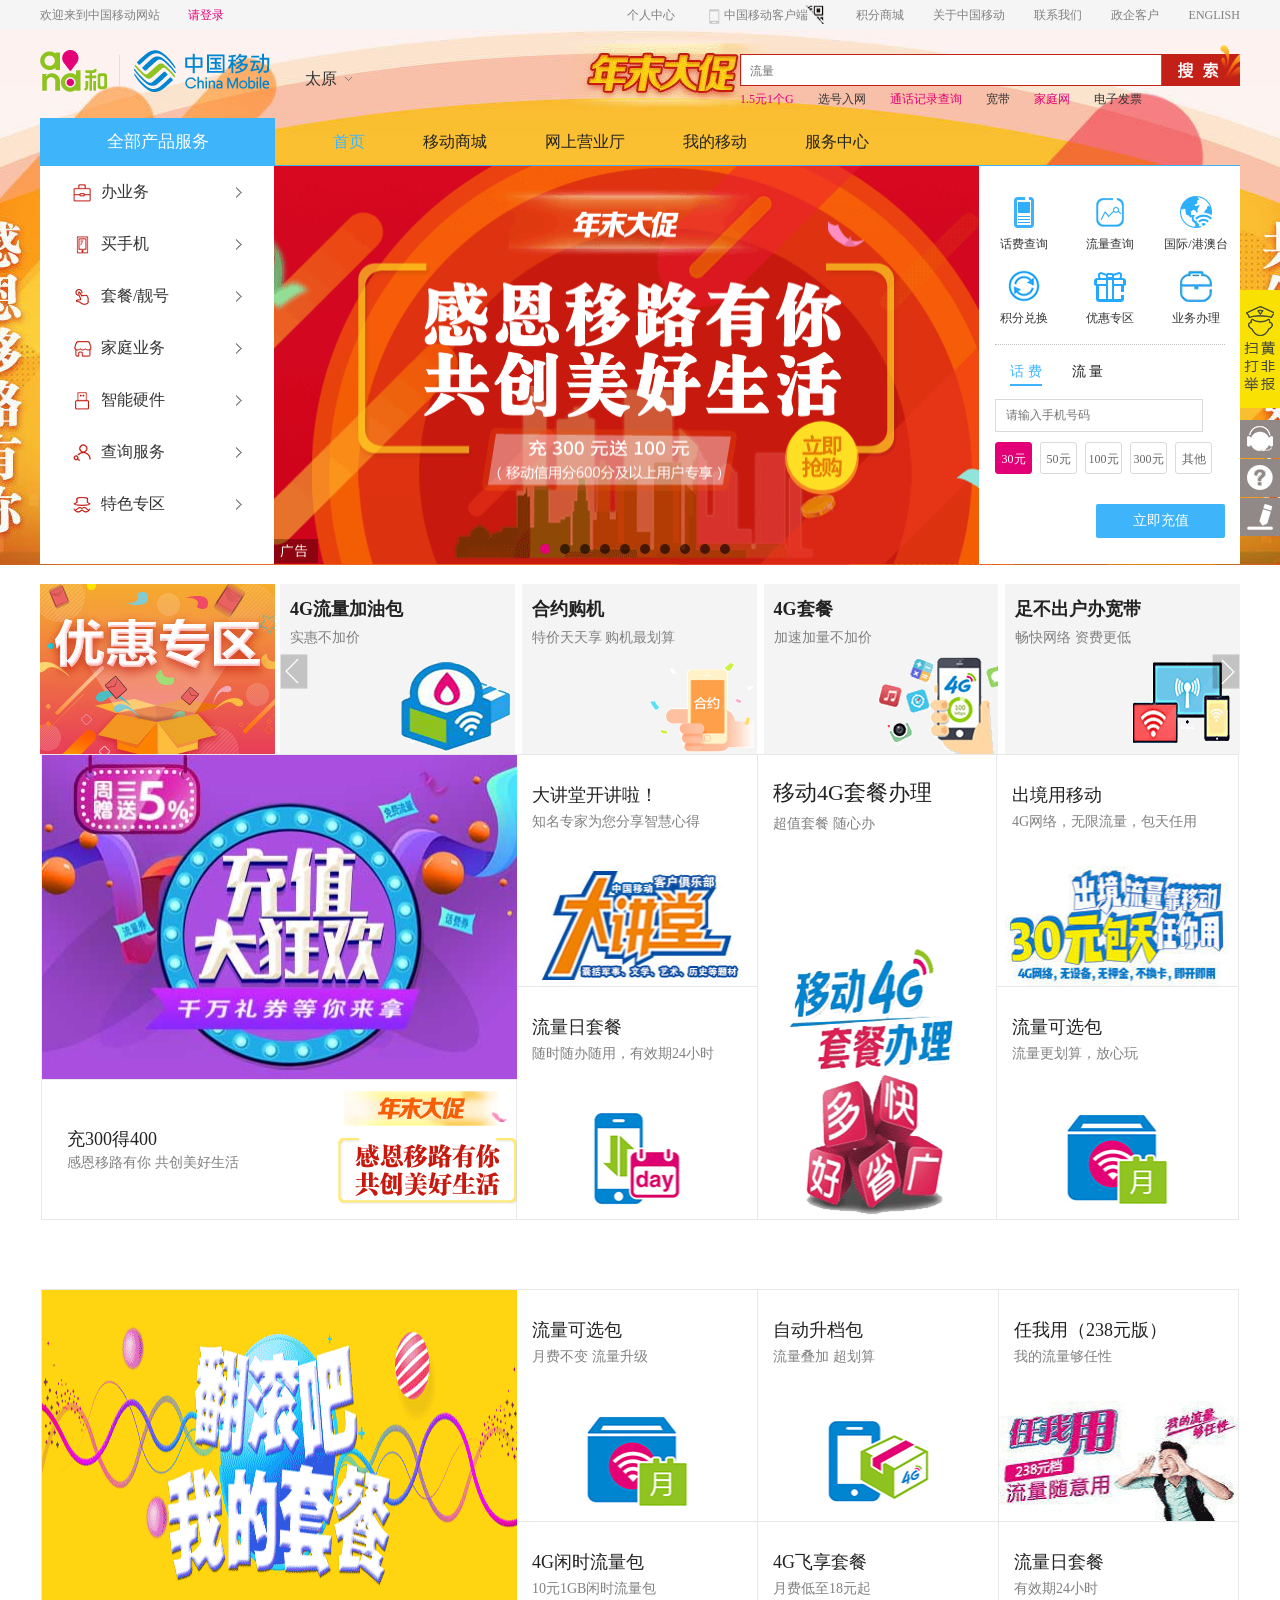
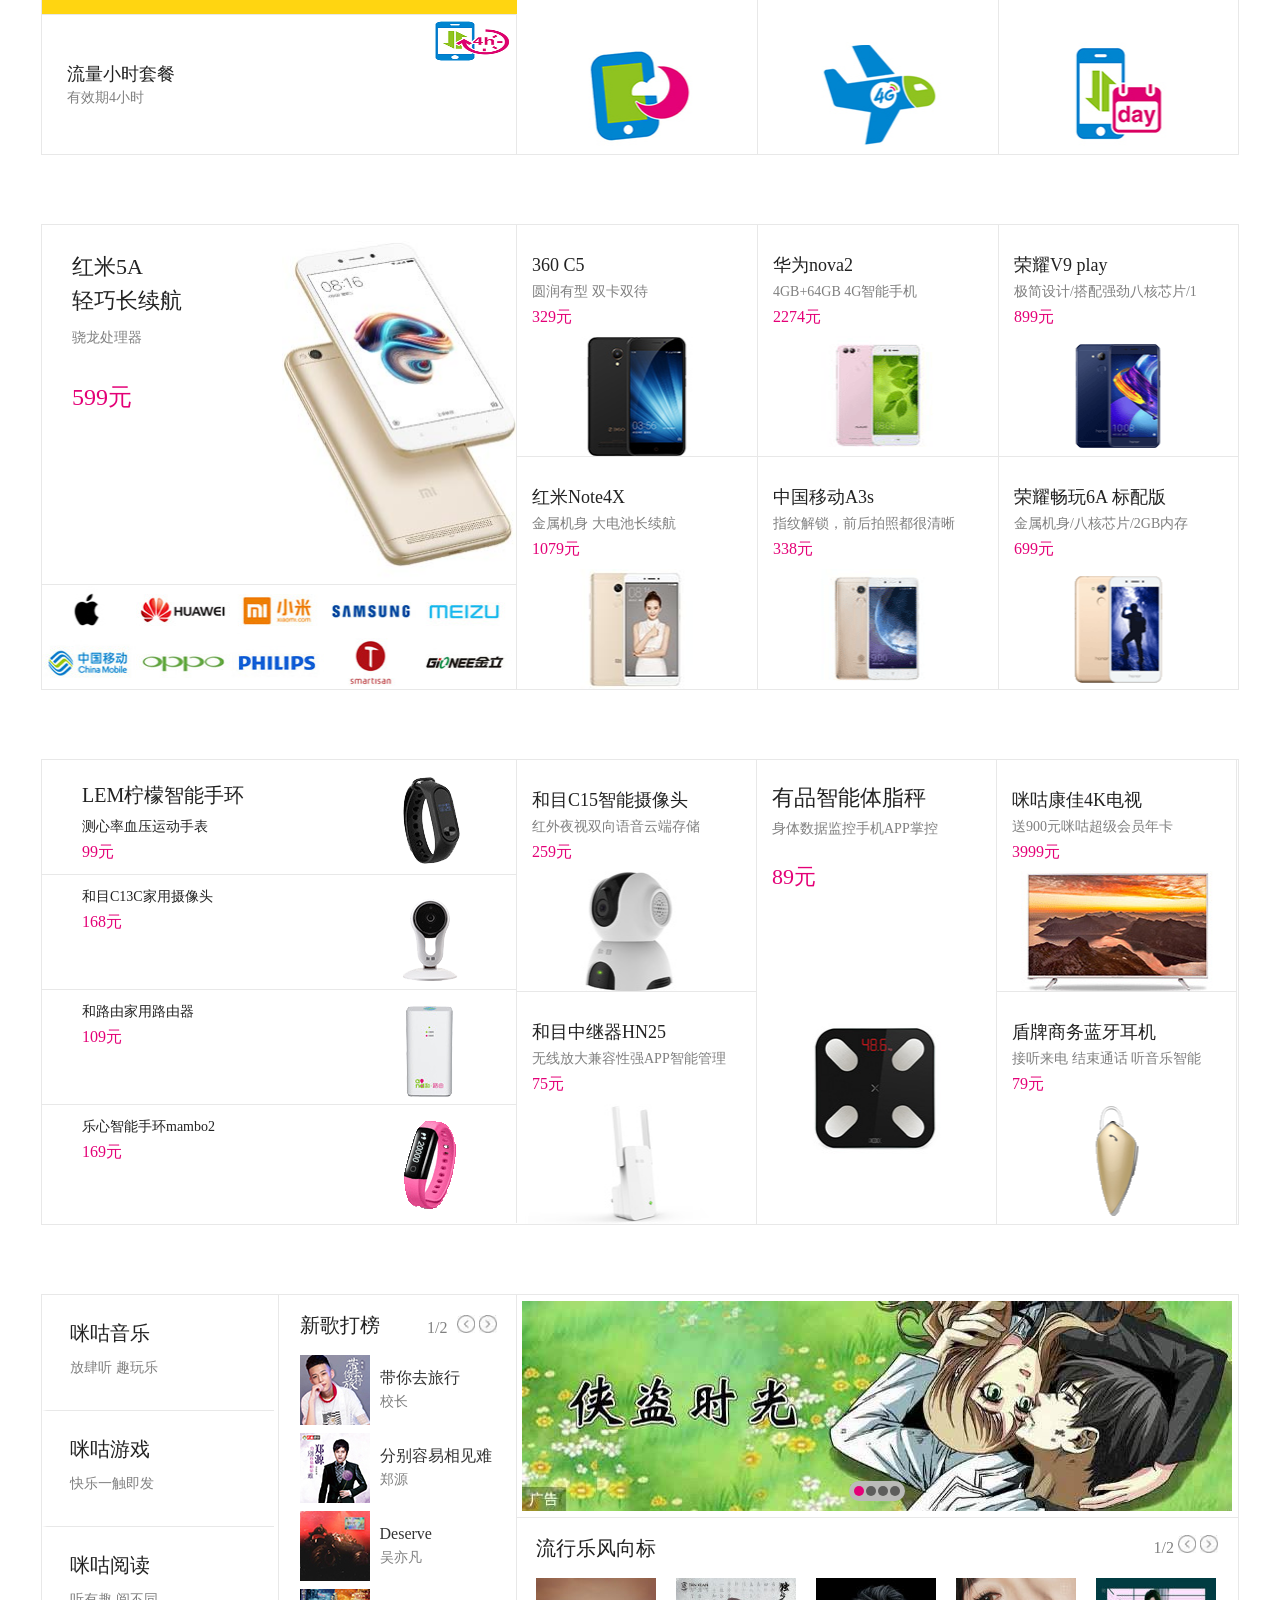
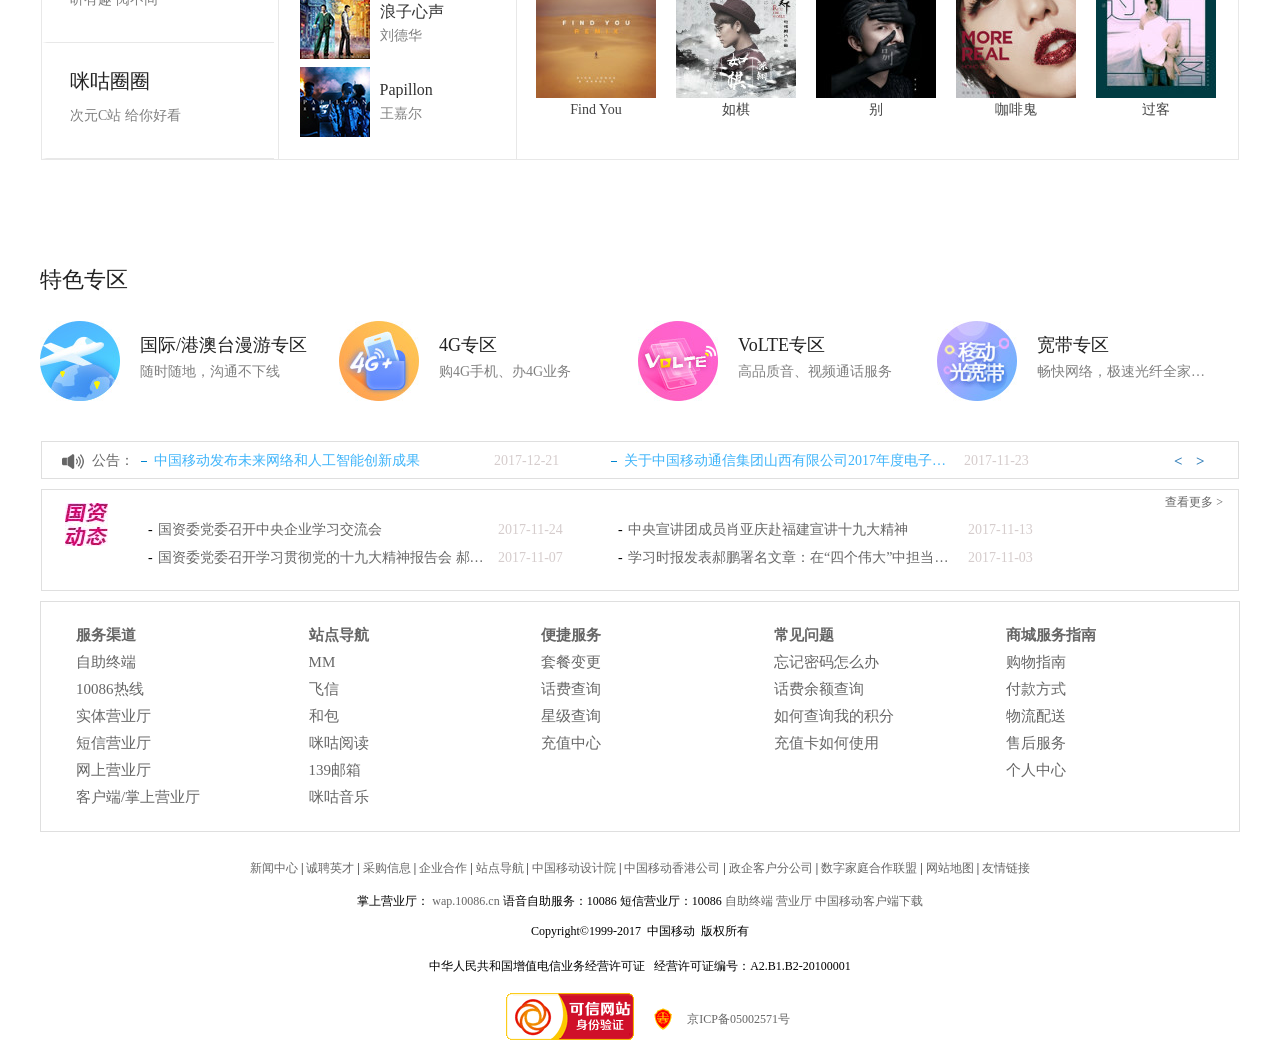
==== chinaMobile/index.html @ 29dbce82 "first commit" ====
<!DOCTYPE html>
<html lang="en">
<head>
    <meta charset="UTF-8">
    <title>中国移动官方网站</title>
    <link rel="stylesheet" href="css/index.css">
    <link rel="stylesheet icon" href="img/logo.ico">
    <script src="js/index.js"></script>
</head>
<body>
    <!--头部开始-->
    <header>
        <div class="header-box">
            <div class="header-box-left">
                <span>欢迎来到中国移动网站</span>
                <div class="login">
                    <a href="">请登录</a>
                </div>
            </div>
            <div class="header-box-right">
                <a href="">个人中心</a>
                <div class="a2">
                    <a href="">中国移动客户端</a>
                </div>
                <a href="">积分商城</a>
                <a href="">关于中国移动</a>
                <a href="">联系我们</a>
                <a href="">政企客户</a>
                <a href="">ENGLISH</a>
            </div>
        </div>
    </header>
    <!--头部结束 -->
    <!--搜索框开始-->
    <nav>
        <div class="nav-box">
            <a href="" class="nav-left-img"></a>
            <div class="nav-left-city">太原</div>
            <div class="nav-right">
                <div class="nav-right-input">
                    <input type="text" placeholder="流量">
                </div>
                <div class="hot">
                    <a href="">1.5元1个G</a>
                    <a href="">选号入网</a>
                    <a href="">通话记录查询</a>
                    <a href="">宽带</a>
                    <a href="">家庭网</a>
                    <a href="">电子发票</a>
                </div>
            </div>
        </div>
    </nav>
    <!--搜索框结束-->
    <!--导航开始-->
    <div class="nav-head">
        <div class="nav-head-box">
            <a href="" class="nav-head-tit">全部产品服务</a>
            <ul class="nav-tit-box">
                <li>
                    <a href="" class="navtop_1">首页</a>
                </li>
                <li>
                    <a href="">移动商城</a>
                </li>
                <li>
                    <a href="">网上营业厅</a>
                </li>
                <li>
                    <a href="">我的移动</a>
                </li>
                <li>
                    <a href="">服务中心</a>
                </li>
            </ul>
        </div>
    </div>
    <!--导航结束-->
    <!--banner开始-->
    <div class="banner-box">
        <div class="banner">
            <div class="lunbo-box">
                <ul>
                    <li class="active"></li>
                    <li></li>
                    <li></li>
                    <li></li>
                    <li></li>
                    <li></li>
                    <li></li>
                    <li></li>
                    <li></li>
                    <li></li>
                </ul>
            </div>
            <div class="banner-left">
                <ul>
                    <li>
                        <a href="" class="one">
                            <img src="img/one.png" alt="">
                            &nbsp;&nbsp;办业务
                        </a>
                    </li>
                    <li>
                        <a href="" class="two">
                            <img src="img/two.png" alt="">
                            &nbsp;&nbsp;买手机
                        </a>
                    </li>
                    <li>
                        <a href="" class="three">
                            <img src="img/three.png" alt="">
                            &nbsp;&nbsp;套餐/靓号
                        </a>
                    </li>
                    <li>
                        <a href="" class="four">
                            <img src="img/four.png" alt="">
                            &nbsp;&nbsp;家庭业务
                        </a>
                    </li>
                    <li>
                        <a href="" class="five">
                            <img src="img/five.png" alt="">
                            &nbsp;&nbsp;智能硬件
                        </a>
                    </li>
                    <li>
                        <a href="" class="six">
                            <img src="img/six.png" alt="">
                            &nbsp;&nbsp;查询服务
                        </a>
                    </li>
                    <li>
                        <a href="" class="seven">
                            <img src="img/seven.png" alt="">
                            &nbsp;&nbsp;特色专区
                        </a>
                    </li>
                </ul>
            </div>
            <div class="banner-center">
                <a href="">
                    <img src="img/b1.png" alt="">
                </a>
            </div>
            <div class="banner-right">
                <div class="icons">
                    <ul>
                        <li>
                            <a href="">
                                <img src="img/icon1.gif" alt="">
                                <p>话费查询</p>
                            </a>
                        </li>
                        <li>
                            <a href="">
                                <img src="img/icon2gif.gif" alt="">
                                <p>流量查询</p>
                            </a>
                        </li>
                        <li>
                            <a href="">
                                <img src="img/icon3.png" alt="">
                                <p>国际/港澳台</p>
                            </a>
                        </li>
                        <li>
                            <a href="">
                                <img src="img/icon4.gif" alt="">
                                <p>积分兑换</p>
                            </a>
                        </li>
                        <li>
                            <a href="">
                                <img src="img/icon5.gif" alt="">
                                <p>优惠专区</p>
                            </a>
                        </li>
                        <li>
                            <a href="">
                                <img src="img/icon6.png" alt="">
                                <p>业务办理</p>
                            </a>
                        </li>
                    </ul>
                </div>
                <div class="chong">
                    <div class="clearfix">
                        <a href="">话 费</a>
                        <a href="">流 量</a>
                    </div>
                    <form action="">
                        <div class="tagsbox">
                            <input type="text" placeholder="请输入手机号码">
                        </div>
                        <div class="insselect">
                            <a href="">30元</a>
                            <a href="">50元</a>
                            <a href="">100元</a>
                            <a href="">300元</a>
                            <a href="">其他</a>
                        </div>
                        <div class="botton">
                            <a href="">立即充值</a>
                        </div>
                    </form>
                </div>
            </div>
        </div>
    </div>
    <!--banner结束-->
    <!--推荐开始-->
    <div class="promotion">
        <div class="promotion-box">
            <div class="promotion-left">
                <a href="">
                    <img src="img/tj1.jpg" alt="">
                </a>
            </div>
            <div class="promotion-right">
                <div class="yhpre"></div>
                <div class="yhnext"></div>
                <div class="yhcon">
                    <div class="indexbox">
                        <a href="">
                            <h3>4G流量加油包</h3>
                            <p>实惠不加价</p>
                            <img src="img/tj1.png" alt="">
                        </a>
                    </div>
                    <div class="indexbox">
                        <a href="">
                            <h3>合约购机</h3>
                            <p>特价天天享 购机最划算</p>
                            <img src="img/tj2.png" alt="">
                        </a>
                    </div>
                    <div class="indexbox">
                    <a href="">
                        <h3>4G套餐</h3>
                        <p>加速加量不加价</p>
                        <img src="img/tj3.png" alt="">
                    </a>
                </div>
                    <div class="indexbox active">
                        <a href="">
                            <h3>足不出户办宽带</h3>
                            <p>畅快网络 资费更低</p>
                            <img src="img/tj4png.png" alt="">
                        </a>
                    </div>
                </div>
            </div>
        </div>
    </div>
    <!--推荐结束-->
    <!--楼层开始-->
    <section>
        <!--1F开始-->
        <div class="section-lou1 floors">
            <!--<h3>-->
                <!--<ul class="list">-->
                    <!--<li>-->
                        <!--<a href="" class="all">全部</a>-->
                    <!--</li>-->
                    <!--<li>-->
                        <!--<a href="">选号</a>-->
                    <!--</li>-->
                    <!--<li>-->
                        <!--<a href="">合约机</a>-->
                    <!--</li>-->
                    <!--<li>-->
                        <!--<a href="">流量卡</a>-->
                    <!--</li>-->
                    <!--<li>-->
                        <!--<a href="">流量</a>-->
                    <!--</li>-->
                <!--</ul>-->
            <!--</h3>-->
            <div class="sect-lou1-img">
                <div class="sect-img-left">
                    <div class="box1">
                        <a href="">
                            <img src="img/s1.jpg" alt="">
                        </a>
                    </div>
                    <div class="box2">
                        <a href="">
                            <h4>充300得400</h4>
                            <p>感恩移路有你 共创美好生活</p>
                            <img src="img/s2.png" alt="">
                        </a>
                    </div>
                </div>
                <div class="sect-img-center">
                    <div class="box3">
                        <a href="">
                            <h4>大讲堂开讲啦！</h4>
                            <p>知名专家为您分享智慧心得</p>
                            <img src="img/s3.jpg" alt="">
                        </a>
                    </div>
                    <div class="box3 box3_end">
                        <a href="">
                            <h4>流量日套餐</h4>
                            <p>随时随办随用，有效期24小时</p>
                            <img src="img/s4.jpg" alt="">
                        </a>
                    </div>
                </div>
                <div class="sect-img-right">
                   <div class="box4">
                       <a href="">
                           <h4>移动4G套餐办理</h4>
                           <p>超值套餐 随心办</p>
                           <img src="img/s5.png" alt="">
                       </a>
                   </div>
                </div>
                <div class="sect-img-center sect-img-center1">
                    <div class="box3">
                        <a href="">
                            <h4>出境用移动</h4>
                            <p>4G网络，无限流量，包天任用</p>
                            <img src="img/s6.jpg" alt="">
                        </a>
                    </div>
                    <div class="box3 box3_end">
                        <a href="">
                            <h4>流量可选包</h4>
                            <p>流量更划算，放心玩</p>
                            <img src="img/s7.jpg" alt="">
                        </a>
                    </div>
                </div>
            </div>
        </div>
        <!--2F开始-->
        <div class="section-lou2 floors">
            <!--<h3>-->
                <!--<ul class="list">-->
                    <!--<li>-->
                        <!--<a href="" class="all">全部</a>-->
                    <!--</li>-->
                    <!--<li>-->
                        <!--<a href="">宽带预约</a>-->
                    <!--</li>-->
                    <!--<li>-->
                        <!--<a href="">任我用</a>-->
                    <!--</li>-->
                    <!--<li>-->
                        <!--<a href="">流量业务</a>-->
                    <!--</li>-->
                    <!--<li>-->
                        <!--<a href="">WLAN套餐</a>-->
                    <!--</li>-->
                    <!--<li>-->
                        <!--<a href="">自助卡激活</a>-->
                    <!--</li>-->
                <!--</ul>-->
            <!--</h3>-->
            <div class="sect-lou1-img">
                <div class="sect-img-left">
                    <div class="box1">
                        <a href="">
                            <img src="img/s9.png" alt="">
                        </a>
                    </div>
                    <div class="box2 box2-2">
                        <a href="">
                            <h4>流量小时套餐</h4>
                            <p>有效期4小时</p>
                            <img src="img/s10.png" alt="">
                        </a>
                    </div>
                </div>
                <div class="sect-img-center">
                    <div class="box3">
                        <a href="">
                            <h4>流量可选包</h4>
                            <p>月费不变 流量升级</p>
                            <img src="img/s11.jpg" alt="">
                        </a>
                    </div>
                    <div class="box3 box3_end">
                        <a href="">
                            <h4>4G闲时流量包</h4>
                            <p>10元1GB闲时流量包</p>
                            <img src="img/s12.jpg" alt="">
                        </a>
                    </div>
                </div>
                <div class="sect-img-center">
                    <div class="box3">
                        <a href="">
                            <h4>自动升档包</h4>
                            <p>流量叠加 超划算</p>
                            <img src="img/s13.jpg" alt="">
                        </a>
                    </div>
                    <div class="box3 box3_end">
                        <a href="">
                            <h4>4G飞享套餐</h4>
                            <p>月费低至18元起</p>
                            <img src="img/s14.jpg" alt="">
                        </a>
                    </div>
                </div>
                <div class="sect-img-center sect-img-center2">
                    <div class="box3">
                        <a href="">
                            <h4>任我用（238元版）</h4>
                            <p>我的流量够任性</p>
                            <img src="img/s14.png" alt="">
                        </a>
                    </div>
                    <div class="box3 box3_end">
                        <a href="">
                            <h4>流量日套餐</h4>
                            <p>有效期24小时</p>
                            <img src="img/s16.jpg" alt="">
                        </a>
                    </div>
                </div>
            </div>
        </div>
        <!--3F开始-->
        <div class="section-lou3 floors">
            <!--<h3>-->
                <!--<ul class="list">-->
                    <!--<li>-->
                        <!--<a href="" class="all">全部</a>-->
                    <!--</li>-->
                    <!--<li>-->
                        <!--<a href="">千元机</a>-->
                    <!--</li>-->
                    <!--<li>-->
                        <!--<a href="">合约机</a>-->
                    <!--</li>-->
                    <!--<li>-->
                        <!--<a href="">本省商城</a>-->
                    <!--</li>-->
                    <!--<li>-->
                        <!--<a href="">买手机</a>-->
                    <!--</li>-->
                <!--</ul>-->
            <!--</h3>-->
            <div class="sect-lou1-img">
                <div class="sect-img-left">
                    <div class="box1-1">
                        <a href="">
                            <h4>红米5A
                                <br>
                                轻巧长续航
                            </h4>
                            <p>骁龙处理器</p>
                            <span>599元</span>
                            <img src="img/s18.jpg" alt="">
                        </a>
                    </div>
                    <div class="box2-2">
                        <a href="">
                            <img src="img/s24.jpg" alt="">
                        </a>
                        <a href="">
                            <img src="img/s25.jpg" alt="">
                        </a>
                        <a href="">
                            <img src="img/s26.jpg" alt="">
                        </a>
                        <a href="">
                            <img src="img/s27.jpg" alt="">
                        </a>
                        <a href="">
                            <img src="img/s28.jpg" alt="">
                        </a>
                        <a href="">
                            <img src="img/s29.jpg" alt="">
                        </a>
                        <a href="">
                            <img src="img/s33.jpg" alt="">
                        </a>
                        <a href="">
                            <img src="img/s30jpg.jpg" alt="">
                        </a>
                        <a href="">
                            <img src="img/s31.jpg" alt="">
                        </a>
                        <a href="">
                            <img src="img/s32.jpg" alt="">
                        </a>
                    </div>
                </div>
                <div class="sect-img-center">
                    <div class="box3">
                        <a href="">
                            <h4>360 C5</h4>
                            <p>圆润有型 双卡双待</p>
                            <span>329元</span>
                            <img src="img/s17jpg.jpg" alt="">
                        </a>
                    </div>
                    <div class="box3 box3_end">
                        <a href="">
                            <h4>红米Note4X</h4>
                            <p>金属机身 大电池长续航</p>
                            <span>1079元</span>
                            <img src="img/s19.jpg" alt="">
                        </a>
                    </div>
                </div>
                <div class="sect-img-center">
                    <div class="box3">
                        <a href="">
                            <h4>华为nova2</h4>
                            <p>4GB+64GB 4G智能手机</p>
                            <span>2274元</span>
                            <img src="img/s20.png" alt="">
                        </a>
                    </div>
                    <div class="box3 box3_end">
                        <a href="">
                            <h4>中国移动A3s</h4>
                            <p>指纹解锁，前后拍照都很清晰</p>
                            <span>338元</span>
                            <img src="img/s21.png" alt="">
                        </a>
                    </div>
                </div>
                <div class="sect-img-center sect-img-center2">
                    <div class="box3">
                        <a href="">
                            <h4>荣耀V9 play</h4>
                            <p>极简设计/搭配强劲八核芯片/1</p>
                            <span>899元</span>
                            <img src="img/s22.png" alt="">
                        </a>
                    </div>
                    <div class="box3 box3_end">
                        <a href="">
                            <h4>荣耀畅玩6A 标配版</h4>
                            <p>金属机身/八核芯片/2GB内存</p>
                            <span>699元</span>
                            <img src="img/s23.png" alt="">
                        </a>
                    </div>
                </div>
            </div>
        </div>
        <!--4F开始-->
        <div class="section-lou4 floors">
            <!--<h3>-->
                <!--<ul class="list">-->
                    <!--<li>-->
                        <!--<a href="" class="all">全部</a>-->
                    <!--</li>-->
                    <!--<li>-->
                        <!--<a href="">智联品质生活</a>-->
                    <!--</li>-->
                <!--</ul>-->
            <!--</h3>-->
            <div class="sect-lou4-box">
                <div class="sect-lou4-left">
                    <div class="box5">
                        <a href="">
                            <h4>LEM柠檬智能手环</h4>
                            <p>测心率血压运动手表</p>
                            <span>99元</span>
                            <img src="img/s34png.png" alt="">
                        </a>
                    </div>
                    <div class="box5">
                        <a href="">
                            <p>和目C13C家用摄像头</p>
                            <span>168元</span>
                            <img src="img/s35.png" alt="">
                        </a>
                    </div>
                    <div class="box5">
                        <a href="">
                            <p>和路由家用路由器</p>
                            <span>109元</span>
                            <img src="img/s36.png" alt="">
                        </a>
                    </div>
                    <div class="box5 box5-end">
                        <a href="">
                            <p>乐心智能手环mambo2</p>
                            <span>169元</span>
                            <img src="img/s37.png" alt="">
                        </a>
                    </div>
                </div>
                <div class="sect-lou4-center">
                    <div class="box3">
                        <a href="">
                            <h4>和目C15智能摄像头</h4>
                            <p>红外夜视双向语音云端存储</p>
                            <span>259元</span>
                            <img src="img/s38.jpg" alt="">
                        </a>
                    </div>
                    <div class="box3 box3-end">
                        <a href="">
                            <h4>和目中继器HN25</h4>
                            <p>无线放大兼容性强APP智能管理</p>
                            <span>75元</span>
                            <img src="img/s39.jpg" alt="">
                        </a>
                    </div>
                </div>
                <div class="sect-lou4-right">
                    <div class="box4">
                        <a href="">
                            <h4>有品智能体脂秤</h4>
                            <p>身体数据监控手机APP掌控</p>
                            <span>89元</span>
                            <img src="img/s40.jpg" alt="">
                        </a>
                    </div>
                </div>
                <div class="sect-lou4-center">
                    <div class="box3">
                        <a href="">
                            <h4>咪咕康佳4K电视</h4>
                            <p>送900元咪咕超级会员年卡</p>
                            <span>3999元</span>
                            <img src="img/s41jpg.jpg" alt="">
                        </a>
                    </div>
                    <div class="box3 box3-end">
                        <a href="">
                            <h4>盾牌商务蓝牙耳机</h4>
                            <p>接听来电 结束通话 听音乐智能</p>
                            <span>79元</span>
                            <img src="img/s42.png" alt="">
                        </a>
                    </div>
                </div>
            </div>
        </div>
        <!--5F开始-->
        <div class="section-lou5 floors">
            <!--<h3>-->
                <!--<ul class="list">-->
                    <!--<li>-->
                        <!--<a href="" class="all">全部</a>-->
                    <!--</li>-->
                    <!--<li>-->
                        <!--<a href="">王者荣耀</a>-->
                    <!--</li>-->
                    <!--<li>-->
                        <!--<a href=""> 拉贝日记</a>-->
                    <!--</li>-->
                    <!--<li>-->
                        <!--<a href="">一生所爱</a>-->
                    <!--</li>-->
                <!--</ul>-->
            <!--</h3>-->
            <div class="sect-lou4-box">
                <ul class="tabnav">
                    <li>
                        <a href="">
                            <h4>咪咕音乐</h4>
                        </a>
                        <a href="">
                            <p>放肆听 趣玩乐</p>
                        </a>
                    </li>
                    <li>
                        <a href="">
                            <h4>咪咕游戏</h4>
                        </a>
                        <a href="">
                            <p>快乐一触即发</p>
                        </a>
                    </li>
                    <li>
                        <a href="">
                            <h4>咪咕阅读</h4>
                        </a>
                        <a href="">
                            <p>听有趣 阅不同</p>
                        </a>
                    </li>
                    <li>
                        <a href="">
                            <h4>咪咕圈圈</h4>
                        </a>
                        <a href="">
                            <p>次元C站 给你好看	</p>
                        </a>
                    </li>
                </ul>
                <div class="tabbox">
                    <div class="tabbox_inner">
                        <h4 class="clearfix">
                            <span class="lf">新歌打榜</span>
                            <span class="rg">
                                <em>1/2</em>
                                <img src="img/lf.jpg" alt="">
                                <img src="img/rgjpg.jpg" alt="">
                            </span>
                        </h4>
                        <div class="inner_fy">
                            <dl>
                                <dt>
                                    <a href="">
                                        <img src="img/s43.jpg" alt="">
                                    </a>
                                </dt>
                                <dd>
                                    <a href="">
                                        <h5>带你去旅行</h5>
                                        <p>校长</p>
                                    </a>
                                </dd>
                            </dl>
                            <dl>
                                <dt>
                                    <a href="">
                                        <img src="img/s44.jpg" alt="">
                                    </a>
                                </dt>
                                <dd>
                                    <a href="">
                                        <h5>分别容易相见难</h5>
                                        <p>郑源</p>
                                    </a>
                                </dd>
                            </dl>
                            <dl>
                                <dt>
                                    <a href="">
                                        <img src="img/s45.jpg" alt="">
                                    </a>
                                </dt>
                                <dd>
                                    <a href="">
                                        <h5>Deserve</h5>
                                        <p>吴亦凡</p>
                                    </a>
                                </dd>
                            </dl>
                            <dl>
                                <dt>
                                    <a href="">
                                        <img src="img/s46.jpg" alt="">
                                    </a>
                                </dt>
                                <dd>
                                    <a href="">
                                        <h5>浪子心声</h5>
                                        <p>刘德华</p>
                                    </a>
                                </dd>
                            </dl>
                            <dl>
                                <dt>
                                    <a href="">
                                        <img src="img/s47.jpg" alt="">
                                    </a>
                                </dt>
                                <dd>
                                    <a href="">
                                        <h5>Papillon</h5>
                                        <p>王嘉尔 </p>
                                    </a>
                                </dd>
                            </dl>
                        </div>
                    </div>
                </div>
                <div class="tabbox_rg">
                    <div class="smallslide">
                        <div class="slideBox">
                            <div class="hd">
                                <ul>
                                    <li class="hd-one"></li>
                                    <li></li>
                                    <li></li>
                                    <li></li>
                                </ul>
                            </div>
                            <div class="bd">
                                <ul>
                                    <li>
                                        <a href="">
                                            <img src="img/s48.jpg" alt="">
                                        </a>
                                    </li>
                                    <li></li>
                                    <li></li>
                                    <li></li>
                                </ul>
                            </div>
                        </div>
                    </div>
                    <div class="recomandbox">
                        <h4 class="clearfix">
                            <span class="lf">流行乐风向标</span>
                            <span class="rg">
                                <em>1/2</em>
                                <img src="img/lf.jpg" alt="">
                                <img src="img/rgjpg.jpg" alt="">
                            </span>
                        </h4>
                        <div class="inner_fy2">
                            <div class="box">
                                <a href="">
                                    <img src="img/s49.jpg" alt="">
                                    <p>
                                        <a href="">Find You</a>
                                    </p>
                                </a>
                            </div>
                            <div class="box">
                                <a href="">
                                    <img src="img/s50.jpg" alt="">
                                    <p>
                                        <a href="">如棋</a>
                                    </p>
                                </a>
                            </div>
                            <div class="box">
                                <a href="">
                                    <img src="img/s51.jpg" alt="">
                                    <p>
                                        <a href="">别</a>
                                    </p>
                                </a>
                            </div>
                            <div class="box">
                                <a href="">
                                    <img src="img/s52.jpg" alt="">
                                    <p>
                                        <a href="">咖啡鬼</a>
                                    </p>
                                </a>
                            </div>
                            <div class="box">
                                <a href="">
                                    <img src="img/s53.jpg" alt="">
                                    <p>
                                        <a href="">过客</a>
                                    </p>
                                </a>
                            </div>
                        </div>
                    </div>
                </div>

            </div>
        </div>
    </section>
    <!--楼层结束-->
    <!--特色专区开始-->
    <div class="ts-box">
        <h2>特色专区</h2>
        <dl class="feature_dl">
            <dt>
                <a href="">
                    <img src="img/t1.jpg" alt="">
                </a>
            </dt>
            <dd>
                <a href="">
                    <h4>国际/港澳台漫游专区</h4>
                    <p>随时随地，沟通不下线</p>
                </a>
            </dd>
        </dl>
        <dl class="feature_dl">
            <dt>
                <a href="">
                    <img src="img/t2.jpg" alt="">
                </a>
            </dt>
            <dd>
                <a href="">
                    <h4>4G专区</h4>
                    <p>购4G手机、办4G业务</p>
                </a>
            </dd>
        </dl>
        <dl class="feature_dl">
            <dt>
                <a href="">
                    <img src="img/t3.jpg" alt="">
                </a>
            </dt>
            <dd>
                <a href="">
                    <h4>VoLTE专区</h4>
                    <p>高品质音、视频通话服务</p>
                </a>
            </dd>
        </dl>
        <dl class="feature_dl">
            <dt>
                <a href="">
                    <img src="img/t4.jpg" alt="">
                </a>
            </dt>
            <dd>
                <a href="">
                    <h4>宽带专区</h4>
                    <p>畅快网络，极速光纤全家共享</p>
                </a>
            </dd>
        </dl>
    </div>
    <!--特色专区结束-->
    <!--公告开始-->
    <div class="indexgg">
        <a href="">
            <span>公告：</span>
        </a>
        <ul class="row">
            <li>
                <a href="">中国移动发布未来网络和人工智能创新成果</a>
                <em>2017-12-21</em>
            </li>
            <li>
                <a href="">关于中国移动通信集团山西有限公司2017年度电子渠道分销合伙引入的结果公示</a>
                <em>2017-11-23</em>
            </li>
        </ul>
        <div class="qhbtn">
            <a href="" class="left"> < </a>
            <a href="" class="right"> > </a>
        </div>
    </div>
    <!--公告结束-->
    <!--国资动态开始-->
    <div class="indexgg2">
        <h3 class="clearfix1">
            <a href="" class="more">查看更多 ></a>
        </h3>
        <span class="gz">
            <img src="img/gzdt.jpg" alt="">
        </span>
        <ul class="row">
            <li>
                <em>-</em>
                <a href="">国资委党委召开中央企业学习交流会</a>
                <span>2017-11-24</span>
            </li>
            <li>
                <em>-</em>
                <a href="">中央宣讲团成员肖亚庆赴福建宣讲十九大精神</a>
                <span>2017-11-13</span>
            </li>
            <li>
                <em>-</em>
                <a href="">国资委党委召开学习贯彻党的十九大精神报告会  郝鹏主持并讲话 肖亚庆作宣讲报告</a>
                <span>2017-11-07</span>
            </li>
            <li>
                <em>-</em>
                <a href="">学习时报发表郝鹏署名文章：在“四个伟大”中担当中央企业的责任和使命</a>
                <span>2017-11-03</span>
            </li>
        </ul>
    </div>
    <!--国资动态结束-->
    <!--底部连接区开始-->
    <div class="bottom">
        <div class="bottom_list">
            <h2>
                <span>服务渠道</span>
            </h2>
            <div class="listbox">
                <a href="">自助终端</a>
                <a href="">10086热线</a>
                <a href="">实体营业厅</a>
                <a href="">短信营业厅</a>
                <a href="">网上营业厅</a>
                <a href="">客户端/掌上营业厅</a>
            </div>
        </div>
        <div class="bottom_list">
            <h2>
                <span>站点导航</span>
            </h2>
            <div class="listbox">
                <a href="">MM</a>
                <a href="">飞信</a>
                <a href="">和包</a>
                <a href="">咪咕阅读</a>
                <a href="">139邮箱</a>
                <a href="">咪咕音乐</a>
            </div>
        </div>
        <div class="bottom_list">
            <h2>
                <span>便捷服务</span>
            </h2>
            <div class="listbox">
                <a href="">套餐变更</a>
                <a href="">话费查询</a>
                <a href="">星级查询</a>
                <a href="">充值中心</a>
            </div>
        </div>
        <div class="bottom_list">
            <h2>
                <span>常见问题</span>
            </h2>
            <div class="listbox">
                <a href="">忘记密码怎么办</a>
                <a href="">话费余额查询</a>
                <a href="">如何查询我的积分</a>
                <a href="">充值卡如何使用</a>
            </div>
        </div>
        <div class="bottom_list">
            <h2>
                <span>商城服务指南</span>
            </h2>
            <div class="listbox">
                <a href="">购物指南</a>
                <a href="">付款方式</a>
                <a href="">物流配送</a>
                <a href="">售后服务</a>
                <a href="">个人中心</a>
            </div>
        </div>
    </div>
    <!--底部链接区结束-->
    <!--页脚开始-->
    <footer>
        <div class="footcon">
            <div class="hidden-xs">
                <a href="">新闻中心</a>
                <span>|</span>
                <a href="">诚聘英才</a>
                <span>|</span>
                <a href="">采购信息</a>
                <span>|</span>
                <a href="">企业合作</a>
                <span>|</span>
                <a href="">站点导航</a>
                <span>|</span>
                <a href="">中国移动设计院</a>
                <span>|</span>
                <a href="">中国移动香港公司</a>
                <span>|</span>
                <a href="">政企客户分公司</a>
                <span>|</span>
                <a href="">数字家庭合作联盟</a>
                <span>|</span>
                <a href="">网站地图</a>
                <span>|</span>
                <a href="">友情链接</a>
            </div>
            <div class="hidden-xs">
                <span>掌上营业厅：</span>
                <a href="">wap.10086.cn</a>
                <span> 语音自助服务：10086  短信营业厅：10086 </span>
                <a href="">自助终端</a>
                <a href="">营业厅</a>
                <a href="">中国移动客户端下载</a>
            </div>
            <div class="xuke">Copyright©1999-2017&nbsp;&nbsp;中国移动&nbsp;&nbsp;版权所有</div>
            <div class="row hidden-xs">
                <div class="text1">中华人民共和国增值电信业务经营许可证&nbsp;&nbsp;  经营许可证编号：A2.B1.B2-20100001</div>
            </div>
            <div class="row hidden-xs">
                <div class="kx-box">
                    <div class="KXWZ"></div>
                     <div class="logo-box">
                         <p class="gov"></p>
                         <a href="">京ICP备05002571号</a>
                     </div>
                </div>
            </div>
        </div>
    </footer>
    <!--页脚结束-->
    <!--左侧导航开始-->
    <div class="menu">
        <ul>
            <li>
                <em>1F</em>
                <span class="active">享优惠</span>
            </li>
            <li>
               <em>2F</em>
                <span>业务推荐</span>
            </li>
            <li>
                <em>3F</em>
                <span>手机专区</span>
            </li>
            <li>
                <em>4F</em>
                <span>智能硬件</span>
            </li>
            <li>
                <em>5F</em>
                <span>咪咕娱乐</span>
            </li>

        </ul>
        <div class="back">
                <span>返回顶部</span>
        </div>
    </div>
    <!--左侧导航结束-->
    <!--右侧固定栏开始-->
    <div class="lf_fix1">
        <a href="">
            <img src="img/sh.jpg" alt="">
        </a>
    </div>
    <div class="lf_fix2">
        <li>
            <a href="" class="logo lg1"></a>
        </li>
        <li>
            <a href="" class="logo lg2"></a>
        </li>
        <li>
            <a href="" class="logo lg3"></a>
        </li>
    </div>
    <!--右侧固定栏结束-->
</body>
</html>
---- chinaMobile/css/index.css ----
@import "base.css";
/*头部开始*/
body{
    width: 100%;
    height: auto;
    background: url("../img/bj.jpg") no-repeat  center -50px;
}
header{
    width: 100%;
    height: 30px;
    background: #f5f5f5;
}
.header-box{
    width: 1200px;
    height: 100%;
    margin: 0 auto;
    display: flex;
    justify-content: space-between;
}
.header-box-left{
    width: 202px;
    height: 100%;
    display: flex;
    justify-content: space-between;
}
.header-box-left span{
    font-size: 12px;
    color: #808080;
    line-height: 30px;
}
.login{
    width: 72px;
    height: 100%;
}
.login a{
    display: block;
    font-size: 12px;
    color: #e40077;
    line-height: 30px;
    text-align: center;
}
.header-box-right{
    width: 613px;
    height: 100%;
    display: flex;
    justify-content: space-between;
}
.header-box-right a{
    display: inline-block;
    font-size: 12px;
    color: #808080;
    line-height: 30px;
}
.header-box-right a:hover{
    color: #57BAFA;
}
.a2{
    width: 122px;
    height: 30px;
}
.a2:hover{
    background: #fff;
}
.a2 a{
    width: 122px;
    height: 20px;
    background: url("../img/phone.png") no-repeat center;
    background-size: 122px 20px;
    font-size: 12px;
    padding-left: 20px;
    line-height: 20px;
    margin-top: 5px;
}
/*头部结束*/
/*搜索框开始*/
nav{
    z-index: 1;
    width: 100%;
    height: 88px;
}
.nav-box{
    width: 1200px;
    height: 100%;
    margin: 0 auto;
    overflow: hidden;
}
.nav-left-img{
    display: block;
    float: left;
    width: 230px;
    height: 42px;
    margin: 20px 0 0 0;
    background: url("../img/nav1.png") no-repeat center;
    background-size: 230px 42px;
}
.nav-left-city{
    width: 47px;
    height: 18px;
    float: left;
    margin: 40px 0 0 35px;
    background: url("../img/nav2.png") no-repeat right center;
    padding: 0 15px 0 0;
    font: 16px/18px "microsoft yahei";
    color: #333333;
    cursor: pointer;
}
.nav-right{
    width: 500px;
    height: 68px;
    margin-top: 12px;
    float: right;
}
.nav-right-input{
    width: 100%;
    height: 46px;
    background: url("../img/nav3.png") no-repeat left center;
    cursor: pointer;
}
.nav-right-input input{
    border: 0;
    color: #666666;
    height: 34px;
    line-height: 34px;
    font-size: 12px;
    box-sizing: border-box!important;
    border-radius: 0px!important;
    background: none;
    margin-top: 12px;
    margin-left: 10px;
}
.nav-right-input input:focus{
    outline: none;
}
.hot{
    width: 100%;
    height: 22px;
}
.hot a{
    font-size: 12px;
    line-height: 22px;
    color: #e40077;
    display: inline-block;
    padding: 0 20px 0 0;
}
.hot a:nth-child(2n){
    color: #333333;;
}
.hot a:hover{
    color: #57BAFA;
}
/*搜索框开始*/
/*<!--导航开始-->*/
.nav-head{
    width: 100%;
    height: 48px;
    z-index: 1;
}
.nav-head-box{
    width: 1200px;
    height: 48px;
    margin: 0 auto;
    border-bottom: 1px solid #3eb4fa;
}
.nav-head-tit{
    display: block;
    float: left;
    width: 235px;
    height: 47px;
    line-height: 47px;
    font-size: 17px;
    text-align: center;
    color: #ffffff!important;
    background: #3eb4fa;
    cursor: default;
}
.nav-tit-box{
    width: 623px;
    height: 47px;
    padding-left: 29px;
    float: left;
}
.nav-tit-box li{
    float: left;
}
.nav-tit-box li a{
    display: inline-block;
    padding: 0 29px;
    font: 16px/47px "microsoft yahei";
    background: none;
    color: #222222;
}
.nav-tit-box li a:hover{
    color: #3eb4fa;
}
.nav-tit-box li .navtop_1{
    color: #3eb4fa;
}
/*<!--导航结束-->*/
/*banner开始*/
.banner{
    width: 1200px;
    height: 398px;
    margin: 0 auto;
    max-height: 398px!important;
    position: relative;
    background: #ffffff;
    overflow: hidden;
    z-index: 1;
}
.lunbo-box{
    width: 200px;
    height: 10px;
    position: absolute;
    left: 50%;
    margin-left: -100px;
    bottom: 10px;
}
.lunbo-box ul{
    display: block;
    width: 100%;
    height: 100%;
}
.lunbo-box ul li{
    padding: 0;
    width: 10px;
    height: 10px;
    border: 0px;
    background: rgba(0, 0, 0, 0.6);
    border-radius: 50%;
    margin-right: 10px;
    z-index: 10;
    cursor: pointer;
    float: left;
}
.lunbo-box ul .active{
    background: rgba(228,0,120,1);
}
.lunbo-box ul li:hover{
    background: rgba(228,0,120,1);
}
.banner-left{
    width: 234px;
    height: 398px;
    float: left;
    position: relative;
    left: 0;
    top: 0;
    background: #ffffff;
    z-index: 10;
}
.banner-left ul{
    float: left;
    width: 235px;
    height: 398px;
    position: absolute;
    left: 0px;
    top: 0px;
    z-index: 10;
    font-size: 12px;
}
.banner-left ul li{
    width: 233px;
    height: 52px;
    border: 1px solid #ffffff;
    background: #ffffff url("../img/nav_bgli.png") no-repeat 195px center;
}
.banner-left ul li:hover{
    border: 1px solid #3eb4fa;
    border-right:2px solid #fff;
}
.banner-left ul li a{
    display: flex;
    align-items: center;
    float: left;
    width: 200px;
    height: 50px;
    padding-left: 31px;
    font: 16px/50px "microsoft yahei";
    color: #333333;
}
.banner-left ul li a:hover{
    color: #3eb4fa;
}
.banner-left ul li a img{
    width: 21px;
    height: 21px;
    display: inline-block;
}
.banner-center{
    width: 705px;
    height: 100%;
    float: left;
}
.banner-center a{
    display: block;
    width: 100%;
    height: 100%;
}
.banner-center a img{
    display: block;
    width: 100%;
    height: 100%;
}
.banner-right{
    width: 260px;
    height: 398px;
    position: absolute;
    right: 0px;
    top: 0px;
    background: #ffffff;
    z-index: 9;
}
.icons{
    width: 258px;
    margin: 0 auto;
    padding: 30px 0 0;
}
.icons ul{
    display: block;
    width: 100%;
    height: 100%;
}
.icons ul li{
    float: left;
    width: 86px;
    height: 74px;
    text-align: center;
    position: relative;
}
.icons ul li a{
    display: block;
    cursor: pointer;
    color: #333333;
    position: relative;
    width: 86px;
    height: 74px;
}
.icons ul li a img{
    position: absolute;
    left: 50%;
    top: 0px;
    margin-left: -16px;
    display: block;
    width: 32px;
    height: 32px;
    /*margin: 0 auto;*/
    transition: 0.2s;
}
.icons ul li a img:hover{
    transform: scale(1.1);
}
.icons ul li a p{
    width: 86px;
    padding: 10px 0 20px;
    font: 12px/12px "microsoft yahei";
    text-align: center;
    position: absolute;
    left: 0px;
    top: 32px;
}
.chong{
    width: 230px;
    margin: 0 auto;
    padding-top: 20px;
    overflow: hidden;
    border-top: 1px dotted #c2c2c2;
}
.clearfix a{
    display: block;
    float: left;
    padding: 0px 0px 5px;
    margin: 0 15px;
    font: 14px/14px "microsoft yahei";
    color: #3eb4fa;
    border-bottom: 2px solid #3eb4fa;
}
.clearfix a:nth-child(2){
    color: #222222;
    border-bottom: 2px solid #ffffff;
}
.clearfix a:hover{
    color: #3eb4fa;
    border-bottom: 2px solid #3eb4fa;
}
.tagsbox{
    width: 230px;
    padding-top: 13px;
    margin: 0 auto;
    overflow: hidden;
}
.tagsbox input{
    width: 208px;
    height: 33px;
    padding: 0 10px;
    font: 12px/33px "microsoft yahei";
    border: 1px solid #dadada;
    color: #DADADA;
}
.insselect{
    width: 240px;
    height: auto;
    padding: 10px 0;
    text-align: center;
}
.insselect a{
    float: left;
    display: inline-block;
    width: 37px;
    height: 32px;
    line-height: 32px;
    font-size: 12px;
    margin-right: 8px;
    text-align: center;
    border: 1px solid #dadada;
    border-radius: 3px;
    color: #666;
}
.insselect a:nth-child(1){
    border: 1px solid #e30077;
    color: #ffffff;
    background: #e30077;
}
.insselect a:hover{
    border: 1px solid #e30077;
    color: #ffffff;
    background: #e30077;
}
.botton{
    width: 230px;
    margin: 0 auto;
    padding-top: 12px;
}
.botton a{
    display: inline-block;
    float: right;
    width: 129px;
    height: 34px;
    font: 14px/34px "microsoft yahei";
    border-radius: 2px;
    text-align: center;
    color: #ffffff!important;
    margin-top: 30px;
    background: #3eb4fa;
}
/*banner结束*/
/*推荐开始*/
.promotion{
    width: 100%;
    height: 170px;
}
.promotion-box{
    width: 1200px;
    height: 170px;
    margin: 20px auto 0;
}
.promotion-left{
    float: left;
    width: 235px;
    height: 170px;
}
.promotion-left a{
    display: block;
    width: 100%;
    height: 100%;
}
.promotion-left a img {
    display: block;
    width: 100%;
    height: 100%;
}
.promotion-right{
    float: right;
    width: 960px;
    height: 170px;
    position: relative;
    overflow: hidden;
}
.promotion-right .yhpre{
    position: absolute;
    right: 0px;
    top: 70px;
    height: 35px;
    width: 28px;
    background: url("../img/next2.png") no-repeat;
    cursor: pointer;
    z-index: 10;
}
.promotion-right .yhnext{
    position: absolute;
    left: 0px;
    top: 70px;
    height: 35px;
    width: 28px;
    background: url("../img/prev2.png") no-repeat;
    cursor: pointer;
    z-index: 10;
}
.yhcon{
    height: 170px;
    overflow: hidden;
    position: relative;
    display: flex;
    justify-content: space-between;
}
.indexbox{
    width: 235px;
    height: 170px;
    margin-right:7px;
    position: relative;
    background: #f4f4f4;
}
.indexbox a{
    display: block;
    width: 100%;
    height: 100%;
}
.indexbox a h3{
    float: left;
    width: 215px;
    padding: 13px 10px 0;
    font: bold 18px/25px "microsoft yahei";
    color: #222222;
    white-space: nowrap;
    overflow: hidden;
    text-overflow: ellipsis;
}
.indexbox a p{
    width: 215px;
    padding: 6px 10px 0;
    font: 14px/20px "microsoft yahei";
    color: #808080;
    white-space: nowrap;
    overflow: hidden;
    text-overflow: ellipsis;
}
.indexbox a img{
    width: 120px;
    height: 100px;
    position: absolute;
    right: 0px;
    bottom: 0px;
}
.yhcon .indexbox:last-child{
    margin-right: 0;
}
/*推荐结束*/
/*楼层开始*/
section{
    width: 1200px;
    margin: 0 auto;
    height: auto;
}
.section-lou1{
    width: 100%;
    height: 535px;
    margin: 0 auto;
}
.section-lou1 h3,.section-lou4 h3,.section-lou5 h3{
    width: 100%;
    height: 67px;
    margin: 0 auto;
    background: url("../img/lou1.jpg") no-repeat center;
    background-size: 1200px 67px;
}
.list{
    float: right;
    padding-top: 38px;
}
.list li{
    float: left;
    padding-right: 10px;
    font: 14px/14px "microsoft yahei";
}
.list li a{
    color: #666666;
}
.list li .all{
    color: #e30077;
}
.list li .all:hover{
    color: #e30077;
}
.list li a:hover{
    color: #3eb4fa;
}
.sect-lou1-img,.lou2-img-box{
    width: 1198px;
    height: 466px;
    margin: 0 auto;
    border: 1px solid #e8e8e8;
    overflow: hidden;
}
.sect-img-left{
    float: left;
    width: 475px;
    height: 466px;
    border-right: 1px solid #e8e8e8;
}
.box1{
    width: 475px;
    height: 325px;
    border-bottom: 1px solid #e8e8e8;
}
.box1 a{
    display: block;
    width: 100%;
    height: 100%;
}
.box1 a img{
    display: block;
    width: 100%;
    height: 100%;
}
.sect-img-left .box2-2{
    border-right: 1px solid #E8E8E8;
}
.box2{
    width: 475px;
    height: 140px;
    position: relative;
}
.box2 a{
    display: block;
    width: 100%;
    height: 100%;
}
.box2 a h4{
    float: left;
    width: 245px;
    padding: 50px 0 0 25px;
    font: 18px/18px "microsoft yahei";
    color: #222222;
    white-space: nowrap;
    overflow: hidden;
    text-overflow: ellipsis;
}
.box2 a p{
    float: left;
    width: 245px;
    padding: 8px 0 0 25px;
    font: 14px/14px "microsoft yahei";
    color: #808080;
    white-space: nowrap;
    overflow: hidden;
    text-overflow: ellipsis;
}
.box2 a img{
    display: block;
    width: 180px;
    height: 140px;
    position: absolute;
    right: 0px;
    top: 0px;
}
.box2-2{
    width: 475px;
    height: 105px;
}
.box2-2 a{
    display: block;
    width: auto;
    height: auto;
}
.box2-2 a img{
    display: block;
    float: left;
    width: 94px;
    height: 50px;
    margin: 1px 0;
    border: none;
}
.sect-img-center{
    float: left;
    width: 241px;
    height: 466px;
    border-right: 1px solid #e8e8e8;
}
.sect-img-center1,.sect-img-center2{
    border-right: none;
}
.sect-img-center1 .box3,.sect-img-center2 .box3{
    border-right: none;
}
.sect-img-center1 .box3_end,.sect-img-center2 .box3_end{
    border-right: none;
}
.sect-img-center2{
    width: 239px;
}
.box3{
    width: 240px;
    height: 232px;
    border-bottom: 1px solid #e8e8e8;
    position: relative;
}
.box3 a{
    display: block;
    width: 100%;
    height: 100%;
}
.box3 h4 {
    width: 210px;
    padding: 30px 15px 0;
    font: 18px/20px "microsoft yahei";
    color: #222222;
    white-space: nowrap;
    overflow: hidden;
    text-overflow: ellipsis;
}
.box3 p {
    width: auto;
    padding: 10px 15px 0;
    font: 14px/14px "microsoft yahei";
    color: #808080;
    white-space: nowrap;
    overflow: hidden;
    text-overflow: ellipsis;
}
.box3 span{
    display: block;
    width: 210px;
    padding: 10px 15px 0;
    font: 16px/16px "microsoft yahei";
    color: #e40077;
    white-space: nowrap;
    overflow: hidden;
    text-overflow: ellipsis;
}
.box3 img {
    display: block;
    width: 240px;
    height: 120px;
    position: absolute;
    left: 0px;
    right: 0px;
    bottom: 0px;
}
.box3_end{
    border: 0px;
}
.sect-img-right{
    float: left;
    width: 239px;
    height: 466px;
    border-right: 1px solid #e8e8e8;
}
.box4{
    width: 240px;
    height: 466px;
    position: relative;
}
.box4 h4 {
    width: 210px;
    padding: 24px 15px 0;
    font: 22px/28px "microsoft yahei";
    color: #222222;
    white-space: nowrap;
    overflow: hidden;
    text-overflow: ellipsis;
}
.box4 p {
    width: 210px;
    padding: 10px 15px 0;
    font: 14px/14px "microsoft yahei";
    color: #808080;
    white-space: nowrap;
    overflow: hidden;
    text-overflow: ellipsis;
}
.box4 img {
    display: block;
    width: 240px;
    height: 280px;
    position: absolute;
    left: 0px;
    right: 0px;
    bottom: 0px;
}
/*2f开始*/
.section-lou2,.section-lou3{
    width: 1200px;
    height: 535px;
    margin: 0 auto;
}
.section-lou2 h3{
    width: 100%;
    height: 67px;
    margin: 0 auto;
    position: relative;
    background: url("../img/s8.jpg") no-repeat center top/100% 100%;
}
.section-lou3 h3{
    width: 100%;
    height: 67px;
    margin: 0 auto;
    position: relative;
    background: url("../img/s17.jpg") no-repeat center top/100% 100%;
}
.sect-img-left .box1-1{
    width: 475px;
    height: 360px;
    position: relative;
    border-bottom: 1px solid #e8e8e8;
    border-right: 1px solid #e8e8e8;
    display: flex;
    flex-direction: column;
}
.sect-img-left .box1-1 h4{
    padding: 25px 0 0 30px;
    font: 100 22px/34px "microsoft yahei";
    color: #222222;
    overflow: hidden;
    text-overflow: ellipsis;
}
.sect-img-left .box1-1 p{
    padding: 13px 0 0 30px;
    font: 14px/14px "microsoft yahei";
    color: #808080;
    overflow: hidden;
    text-overflow: ellipsis;
}
.sect-img-left .box1-1 span{
    display: block;
    padding: 40px 0 0 30px;
    font: 24px/24px "microsoft yahei";
    color: #e40077;
    overflow: hidden;
    text-overflow: ellipsis;
}
.sect-img-left .box1-1 img{
    display: block;
    width: 234px;
    height: 359px;
    position: absolute;
    top: 0px;
    right: 0px;
}
/*4F开始*/
.section-lou4,.section-lou5{
    width: 1200px;
    margin: 0 auto;
    height: 535px;
    overflow: hidden;
}
.sect-lou4-box{
    width: 1198px;
    height: 466px;
    margin: 0 auto;
    border: 1px solid #e8e8e8;
    overflow: hidden;
}
.sect-lou4-left{
    float: left;
    width: 475px;
    height: 466px;
    /*border-right: 1px solid #e8e8e8;*/
}
.box5 {
    width: 475px;
    height: 115px;
    margin: 0 auto;
    border-bottom: 1px solid #e8e8e8;
    background: #ffffff;
    border-right: 1px solid #e8e8e8;
    position: relative;
    transition: 0.2s;
    box-sizing: border-box;
}
.box5 a{
    display: block;
    width: 100%;
    height: 100%;
}
.box5 h4 {
    float: left;
    width: 260px;
    padding: 25px 0 0 40px;
    font: 100 20px/20px "microsoft yahei";
    color: #222222;
    white-space: nowrap;
    overflow: hidden;
    text-overflow: ellipsis;
}
.box5 p {
    float: left;
    width: 260px;
    padding: 15px 0 0 40px;
    font: 14px/14px "microsoft yahei";
    color: #222222;
    white-space: nowrap;
    overflow: hidden;
    text-overflow: ellipsis;
}
.box5 span {
    display: block;
    width: 260px;
    padding: 10px 0 0 40px;
    font: 16px/16px "microsoft yahei";
    color: #e40077;
    white-space: nowrap;
    overflow: hidden;
    text-overflow: ellipsis;
}
.box5 img {
    display: block;
    width: 100px;
    height: 100px;
    position: absolute;
    top: 10px;
    right: 35px;
}
.box5-end{
    height: 118px;
    border-bottom: none;
}
.sect-lou4-center{
    float: left;
    width: 240px;
    height: 466px;
    border-right: 1px solid #e8e8e8;
}
.box3 img{
    width: 239px;
}
.box3-end{
    border-bottom: none;
}
.sect-lou4-right{
    float: left;
    width: 240px;
    height: 466px;
    border-right: 1px solid #e8e8e8;
}
.box4 span {
    display: block;
    width: 210px;
    padding: 30px 15px 0;
    font: 22px/22px "microsoft yahei";
    color: #e40077;
    white-space: nowrap;
    overflow: hidden;
    text-overflow: ellipsis;
}
.box4 img{
    width: 239px;
}
.sect-lou4-box{
    position: relative;
    overflow: hidden;
}
/*5楼开始*/
.section-lou5{
    overflow: hidden;
}
.tabnav {
    width: 237px;
    height: 466px;
    border-right: 1px solid #e8e8e8;
    background: #ffffff;
    overflow: hidden;
    position: absolute;
    top: 0px;
    left: 0px;
}
.tabnav li {
    width: 232px;
    height: 116px;
    border-bottom: 1px solid #e8e8e8;
    border-left: 5px solid #ffffff;
    cursor: pointer;
    transition: 0.2s;
}
.tabnav li h4 {
    padding: 28px 0 0 23px;
    font: 20px/20px "microsoft yahei";
    color: #222222;
}
.tabnav li p {
    padding: 18px 0 0 23px;
    font: 14px/14px "microsoft yahei";
    color: #808080;
}
.tabnav li:hover{
    width: 100%;
    border-left: 5px solid #ef2e72;
    background: #f6f7f7;
}
.tabbox {
    display: block;
    width: 237px;
    height: 466px;
    border-right: 1px solid #e8e8e8;
    position: absolute;
    top: 0px;
    left: 238px;
}
.tabbox .tabbox_inner {
    width: 217px;
    height: 446px;
    padding: 20px 10px 0;
    margin: 0 auto;
    background: #ffffff;
    overflow: hidden;
}
.tabbox_inner h4 {
    padding-bottom: 40px;
}
 .tabbox_inner h4 span {
    display: inline-block;
}
.tabbox_inner h4 span.lf {
    float: left;
    font: 20px/20px "microsoft yahei";
    color: #222222;
}
.tabbox_inner h4 span.rg {
    float: right;
    font: 16px/20px "microsoft yahei";
    color: #808080;
}
.tabbox_inner h4 span.rg em {
    font-style: normal;
    margin-top: -3px;
    margin-right: 5px;
}
.tabbox_inner h4 span.rg img {
    display: inline-block;
    cursor: pointer;
    width: 18px;
    height: 18px;
}
.tabbox_inner .inner_fy {
    margin: 0 auto;
}
.tabbox .tabbox_inner .inner_fy dl {
    width: 217px;
    margin: 0 auto 8px;
    display: flex;
    flex-wrap: wrap;
}
.tabbox .tabbox_inner .inner_fy dl dt {
    float: left;
    width: 70px;
}
.tabbox .tabbox_inner .inner_fy dl dd {
    float: left;
    width: 147px;
}
.tabbox .tabbox_inner .inner_fy dl img {
    display: block;
    width: 70px;
    height: 70px;
}
.tabbox .tabbox_inner .inner_fy dl dd a h5 {
    float: left;
    width: 137px;
    padding-top: 15px;
    padding-left: 10px;
    font: 16px/16px "microsoft yahei";
    color: #333333;
    white-space: nowrap;
    overflow: hidden;
    text-overflow: ellipsis;
}
.tabbox .tabbox_inner .inner_fy dl dd a p {
    float: left;
    width: 137px;
    padding-top: 9px;
    padding-left: 10px;
    font: 14px/14px "microsoft yahei";
    color: #808080;
    white-space: nowrap;
    overflow: hidden;
    text-overflow: ellipsis;
}
.tabbox_rg {
    width: 722px;
    height: auto;
    overflow: hidden;
    position: absolute;
    top: 0px;
    right: 0px;
}
.smallslide {
    width: 710px;
    height: 210px;
    margin: 6px auto;
    overflow: hidden;
}
.slideBox {
    width: 710px;
    height: 210px;
    overflow: hidden;
    position: relative;
    border: 0px;
}
.slideBox .hd {
    float: left;
    width: 56px;
    padding: 5px;
    margin-left: -28px!important;
    border-radius: 10px;
    background: #bbbbb9;
    position: absolute;
    bottom: 10px;
    left: 50%;
    z-index: 2;
}
.slideBox .hd ul {
    overflow: hidden;
    zoom: 1;
    display: flex;
    justify-content: space-between;
}
.slideBox .hd ul li{
    float: left;
    display: block;
    width: 10px;
    height: 10px;
    border: 0px;
    border-radius: 50%;
    background: #5d5d5c;
    cursor: pointer;
}
.slideBox .hd ul .hd-one{
    background: #e40078;
}
.slideBox .bd{
    position: relative;
    height: 100%;
    z-index: 0;
}
.slideBox .bd li{
    position: absolute;
    width: 710px;
    left: 0;
    top: 0;
}
.slideBox .bd li img{
    display: block;
    width: 100%;
    height: 100%;
}
.tabbox_rg .recomandbox {
    width: 722px;
    height: auto;
    margin: 0 auto;
    border-top: 1px solid #e8e8e8;
}
.tabbox_rg .recomandbox h4 {
    padding: 20px;
}
.tabbox_rg .recomandbox h4 span.lf {
    float: left;
    font: 20px/20px "microsoft yahei";
    color: #222222;
}
.tabbox_rg .recomandbox h4 span.rg {
    float: right;
    font: 16px/20px "microsoft yahei";
    color: #808080;
}
.tabbox_rg .recomandbox h4 span.rg em {
    font-style: normal;
}
.tabbox_rg .recomandbox h4 span.rg img {
    display: inline;
    cursor: pointer;
    margin-top: -3px;
    width: 18px;
    height: 18px;
}
.recomandbox .inner_fy2 {
    width: 722px;
    height: 146px;
    margin: 20px auto 0;
    overflow: hidden;
}
.recomandbox .inner_fy2 .box {
    float: left;
    width: 120px;
    height: 144px;
    margin-left: 20px;
}
.recomandbox .inner_fy2 .box img {
    float: left;
    display: block;
    width: 120px;
    height: 120px;
}
.recomandbox .inner_fy2 .box p {
    float: left;
    width: 120px;
    padding-top: 5px;
    font: 14px/14px "microsoft yahei";
    text-align: center;
    white-space: nowrap;
    overflow: hidden;
    text-overflow: ellipsis;
}
.recomandbox .inner_fy2 .box p a {
    color: #434343;
}
/*5F结束*/
/*楼层结束*/
/*特色专区开始*/
.ts-box{
    width: 1200px;
    margin: 0 auto;
}
.ts-box h2{
    padding: 40px 0 30px;
    margin: 0 auto;
    font: 22px/22px "microsoft yahei";
    color: #222222;
}
.feature_dl {
    float: left;
    width: 299px;
    height: 80px;
    margin-bottom: 40px;
}
.feature_dl dt {
    float: left;
    width: 80px;
    height: 80px;
}
.feature_dl dt img {
    width: 80px;
    height: 80px;
}
.feature_dl dd {
    float: left;
    width: 199px;
    padding-left: 20px;
}
.feature_dl dd h4 {
    width: 100%;
    padding-top: 15px;
    font: 18px/18px "microsoft yahei";
    color: #222222;
    white-space: nowrap;
    overflow: hidden;
    text-overflow: ellipsis;
}
.feature_dl dd p {
    width: 100%;
    padding-top: 11px;
    font: 14px/14px "microsoft yahei";
    color: #808080;
    white-space: nowrap;
    overflow: hidden;
    text-overflow: ellipsis;
}
/*公告开始*/
.indexgg {
    width: 1198px;
    height: 38px;
    margin: 10px auto 0;
    border: 1px solid #dfdfdf;
    font-size: 14px;
    line-height: 38px;
    overflow: hidden;
}
.indexgg span {
    display: block;
    float: left;
    padding-left: 50px;
    background: url("../img/indexgg.gif") no-repeat 20px center;
    color: #666;
}
.indexgg ul {
    float: left;
    width: 1000px;
    margin: 0;
}
.indexgg li {
    float: left;
    width: 470px;
    padding: 0 10px 0 20px;
    background: url("../img/indexgg.png") no-repeat 5px center;
}
.indexgg li a, .indexgg li a:visited {
    float: left;
    display: block;
    width: 330px;
    color: #3eb4fa;
    font: 14px/38px "microsoft yahei";
    overflow: hidden;
    text-overflow: ellipsis;
    white-space: nowrap;
}
.indexgg li em {
    float: left;
    display: block;
    /*width: 130px;*/
    padding-left: 10px;
    font: normal 14px/38px "microsoft yahei";
    color: #d5cccc;
    background: none;
}
.qhbtn {
    cursor: pointer;
    float: right;
    padding: 0 20px 0 0;
}
.qhbtn a {
    float: left;
    width: 22px;
    height: 38px;
    color: rgb(53, 128, 186);
    font: bold 15px/38px 宋体;
    text-decoration: none;
}
/*公告结束*/
/*国资动态开始*/
.indexgg2{
    width: 1198px;
    margin: 10px auto 0;
    padding-bottom: 18px;
    border: 1px solid #dfdfdf;
    overflow: hidden;
}
.indexgg2 h3 {
    margin: 0 auto;
    padding-top: 6px;
}
.indexgg2 h3 .more {
    float: right;
    display: block;
    font: 12px/12px "microsoft yahei";
    padding: 0 15px 0 0;
    color: #666666;
}
.indexgg2 .gz {
    float: left;
    display: block;
    padding: 7px 20px 0 23px;
}
.indexgg2 .gz img {
    width: 43px;
    height: 43px;
}
.indexgg2 ul {
    float: left;
    width: 1000px;
    margin: 20px 0 0;
}
.indexgg2 li {
    float: left;
    width: 470px;
    padding: 0 10px 0 20px;
    font: 14px/28px "microsoft yahei";
}
.indexgg2 li em {
    float: left;
    width: 10px;
}
.indexgg2 li a{
    float: left;
    width: 330px;
    color: #666666;
    overflow: hidden;
    text-overflow: ellipsis;
    white-space: nowrap;
}
.indexgg2 li a:hover{
    color: #3EB4FA;
}
.indexgg2 li span {
    float: left;
    /*width: 120px;*/
    padding-left: 10px;
    color: #d5cccc;
    background: none;
}
/*国资动态结束*/
/*底部链接开始*/
.bottom {
    width: 1200px;
    margin: 10px auto 0;
    border: 1px solid #dfdfdf;
    padding: 20px 0 20px 35px;
    height: 231px;
}
.bottom_list {
    float: left;
    width: 20%;
}
.bottom_list h2 {
    color: rgb(102, 102, 102);
    height: 27px;
    font: bold 15px/27px 微软雅黑;
    margin: 0px;
}
.bottom_list h2 span {
    display: inline-block;
    float: left;
}
.bottom_list .listbox a {
    display: block;
    font-size: 15px;
    line-height: 180%;
    text-decoration: none;
    transition: all 0.2s ease;
    cursor: pointer;
    color: #666;
}
.bottom_list .listbox a:hover{
    color: #3EB4FA;
}
/*底部链接结束*/
/*页脚开始*/
footer {
    width: 100%;
    margin: 0 auto;
    font-size: 12px;
}
footer .footcon {
    float: left;
    width: 100%;
    padding: 20px 0;
    text-align: center;
}
.footcon div {
    line-height: 33px;
}
footer a {
    color: #666;
}
footer a:hover{
    color: #337ab7;
    border-bottom: 1px solid #337ab7;
}
.footcon .xuke {
    line-height: 18px;
    padding: 4px 0 0 0;
}
.footcon .row {
    margin: 0;
    padding-top: 10px;
}
.footcon .text1{
    padding: 0;
}
.kx-box{
    width: 300px;
    margin: 0 auto;
    display: flex;
    justify-content: space-between;
}
.KXWZ{
    padding: 0;
    width: 128px;
    height: 47px;
    background: url("../img/knetSealLogo.png") no-repeat center;
    background-size: 128px 47px;
    cursor: pointer;
    margin: 0 auto;
}
.gov {
    width: 21px;
    height:25px;
    background: url("../img/gov.gif") no-repeat center;
    background-size: 21px 25px;
    line-height: 25px;
    margin: 8px 0 0 0;
    padding: 0 0 0 25px;
}
.logo-box{
    width: 140px;
    height: 25px;
    display: flex;
    justify-content: space-between;
    align-items: center;
    margin-top: 10px;
}
.logo-box a{
    font-size: 12px;
    color: #666;
    height: 25px;
}
/*页脚结束*/
/*左侧导航栏开始*/
.menu{
    width: 40px;
    height: 200px;
    position: fixed;
    top: 200px;
    left: 50%;
    margin-left: -660px;
    z-index: 999;
    display: none;
}
.menu ul{
    display: block;
    width: 100%;
    height: 100%;
}
.menu ul li{
    cursor: pointer;
}
.menu ul li em{
    font-style: normal;
    display: block;
    font-size: 12px;
    width: 28px;
    height: 39px;
    padding: 0 2px;
    color: #333333;
    text-align: center;
    line-height: 39px;
    border-bottom: 1px dotted #c2c2c2;
    background: #ffffff;
    position: relative;
    box-sizing: content-box!important;
}
.menu ul li span {
    display: none;
    width: 28px;
    padding: 0 2px;
    height: 34px;
    padding-top: 5px;
    position: absolute;
    text-align: center;
    top: 0;
    left: 0;
    right: 0px;
    bottom: 0px;
    color: #ffffff;
    font: 12px/15px "microsoft yahei";
    cursor: pointer;
    box-sizing: content-box!important;
}
/*.menu ul li:hover .active{*/
    /*!*display: block;*!*/
    /*background: #00b0f9;*/
/*}*/
.menu ul li:hover{
    /*display: block;*/
    background: #00b0f9;
}
.menu ul li.active{
    background: #00b0f9;
}
/*.menu ul li.back {*/
    /*border: 0px;*/
/*}*/
.menu .back{
    width:100%;height:60px;line-height: 20px;
    padding-top: 10px;
    color: #000;
    text-align: center;
    font-size: 12px;
    cursor: pointer;
    background:#918888 ;
}
.menu ul li a{
    display: block;
    width: 100%;
    height: 100%;
}
/*.menu ul .back span {*/
    /*display: block;*/
    /*width: 28px;*/
    /*height: 30px;*/
    /*position: absolute;*/
    /*top: 200px;*/
    /*left: 0;*/
    /*right: 0px;*/
    /*bottom: 0px;*/
    /*padding: 15px 2px 9px;*/
    /*font: 12px/15px "microsoft yahei";*/
    /*color: #ffffff;*/
    /*background: #918888 url("../img/slidedown4.png") no-repeat center 7px;*/
    /*box-sizing: content-box!important;*/
/*}*/
/*左侧导航栏结束*/
/*右侧固定栏开始*/
.lf_fix1 {
    width: 40px;
    height: 118px;
    position: fixed;
    right: 0px;
    top: 290px;
    z-index: 900;
}
.lf_fix1 a{
     display: block;
     width: 100%;
     height: 100%;
 }
.lf_fix1 a img{
    display: block;
    width: 100%;
    height: 100%;
}
.lf_fix2 {
    width: 100px;
    height: auto;
    position: fixed;
    right: 0px;
    top: 420px;
    z-index: 900;
}
.lf_fix2 li {
    width: 100px;
    height: 38px;
    margin-bottom: 1px;
    overflow: hidden;
}
.lf_fix2 li a{
    float: right;
}
.lf_fix2 li a.logo {
    width: 40px;
    height: 38px;
    transition: 0s;
    display: block;
}
.lf_fix2 li a.lg1 {
    display: block;
    width: 40px;
    height: 38px;
    background: #918888 url("../img/kf1.png") no-repeat center center;
    float: right;
}
.lf_fix2 li a.lg2 {
    background: #918888 url("../img/kf2.png") no-repeat center center;
    display: block;
    width: 40px;
    height: 38px;
    float: right;
}
.lf_fix2 li a.lg3 {
    background: #918888 url("../img/kf3.png") no-repeat center center;
    display: block;
    width: 40px;
    height: 38px;
    float: right;
}
.lf_fix2 li a.wz {
    float: left;
    display: none;
    width: 60px;
    height: 38px;
    text-align: center;
    font: bold 12px/38px "microsoft yahei";
    color: #ffffff;
    background: #3EB4FA;
    overflow: hidden;
}
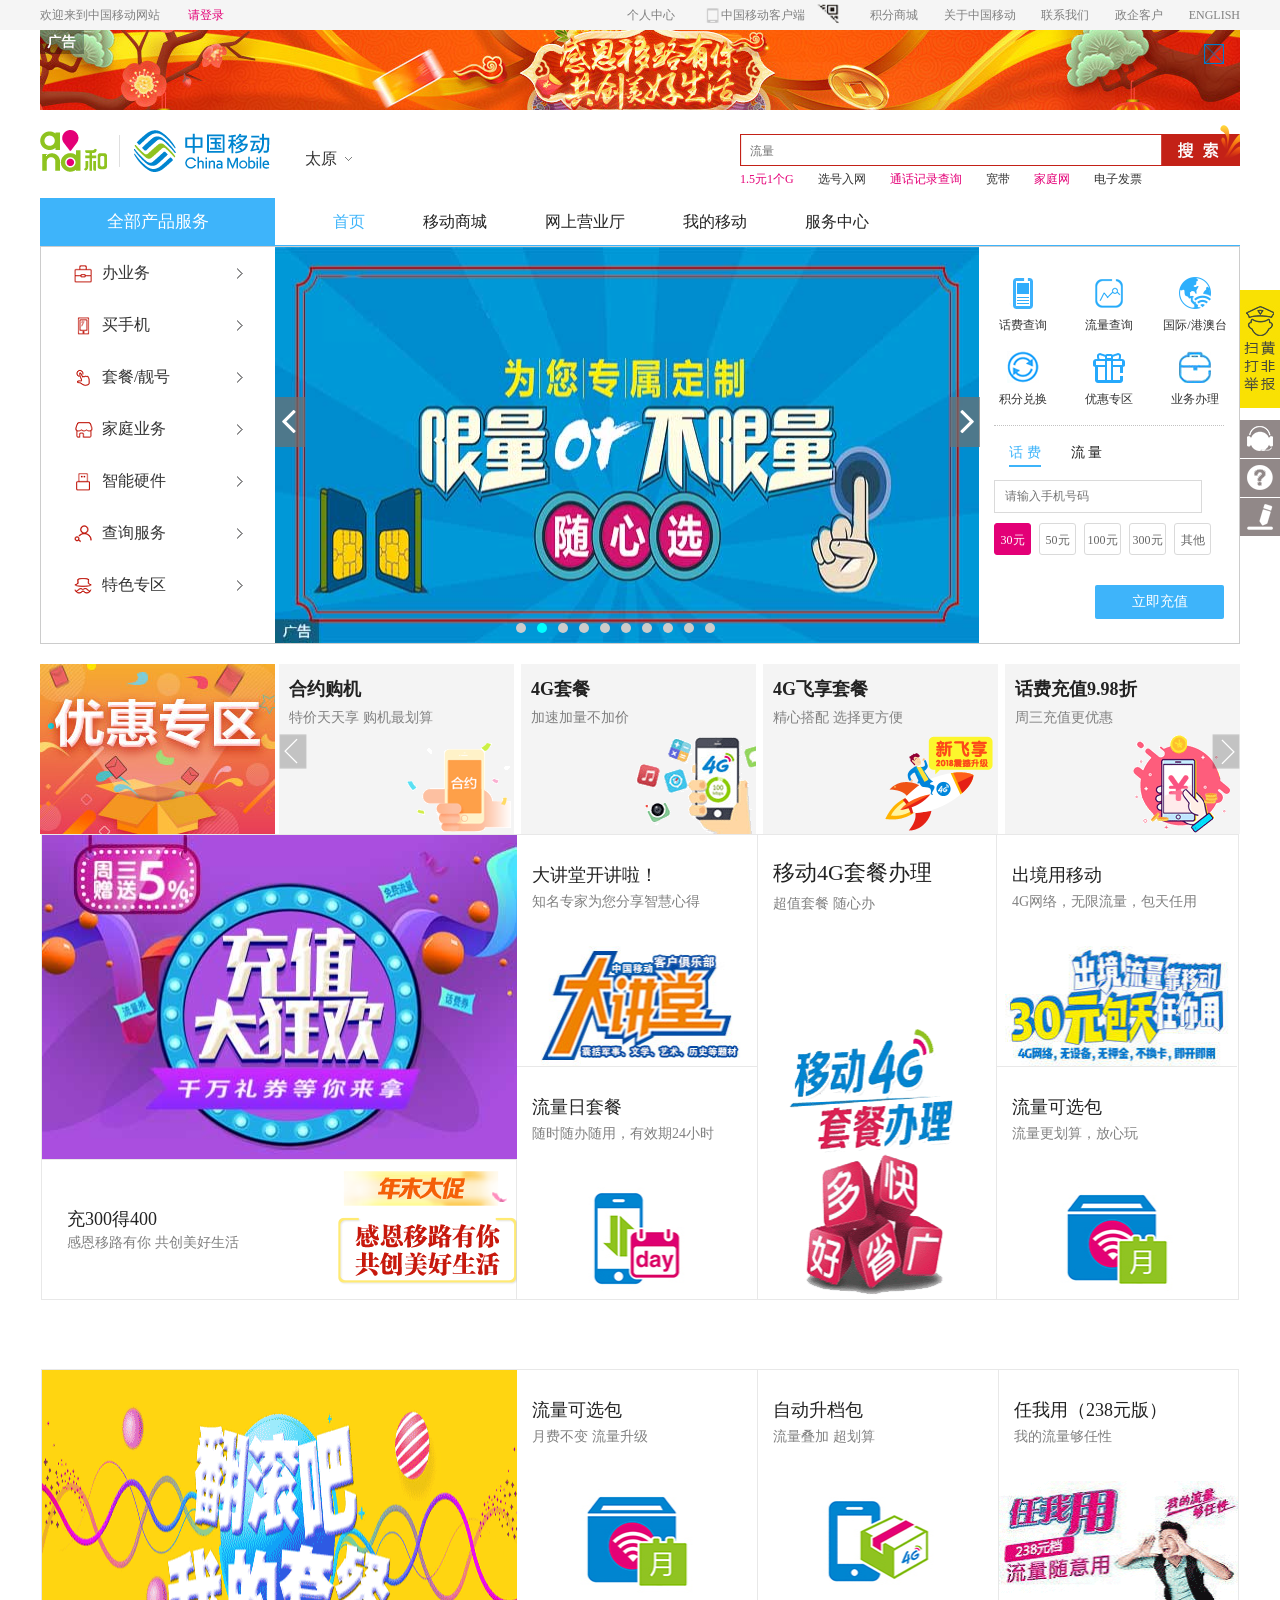
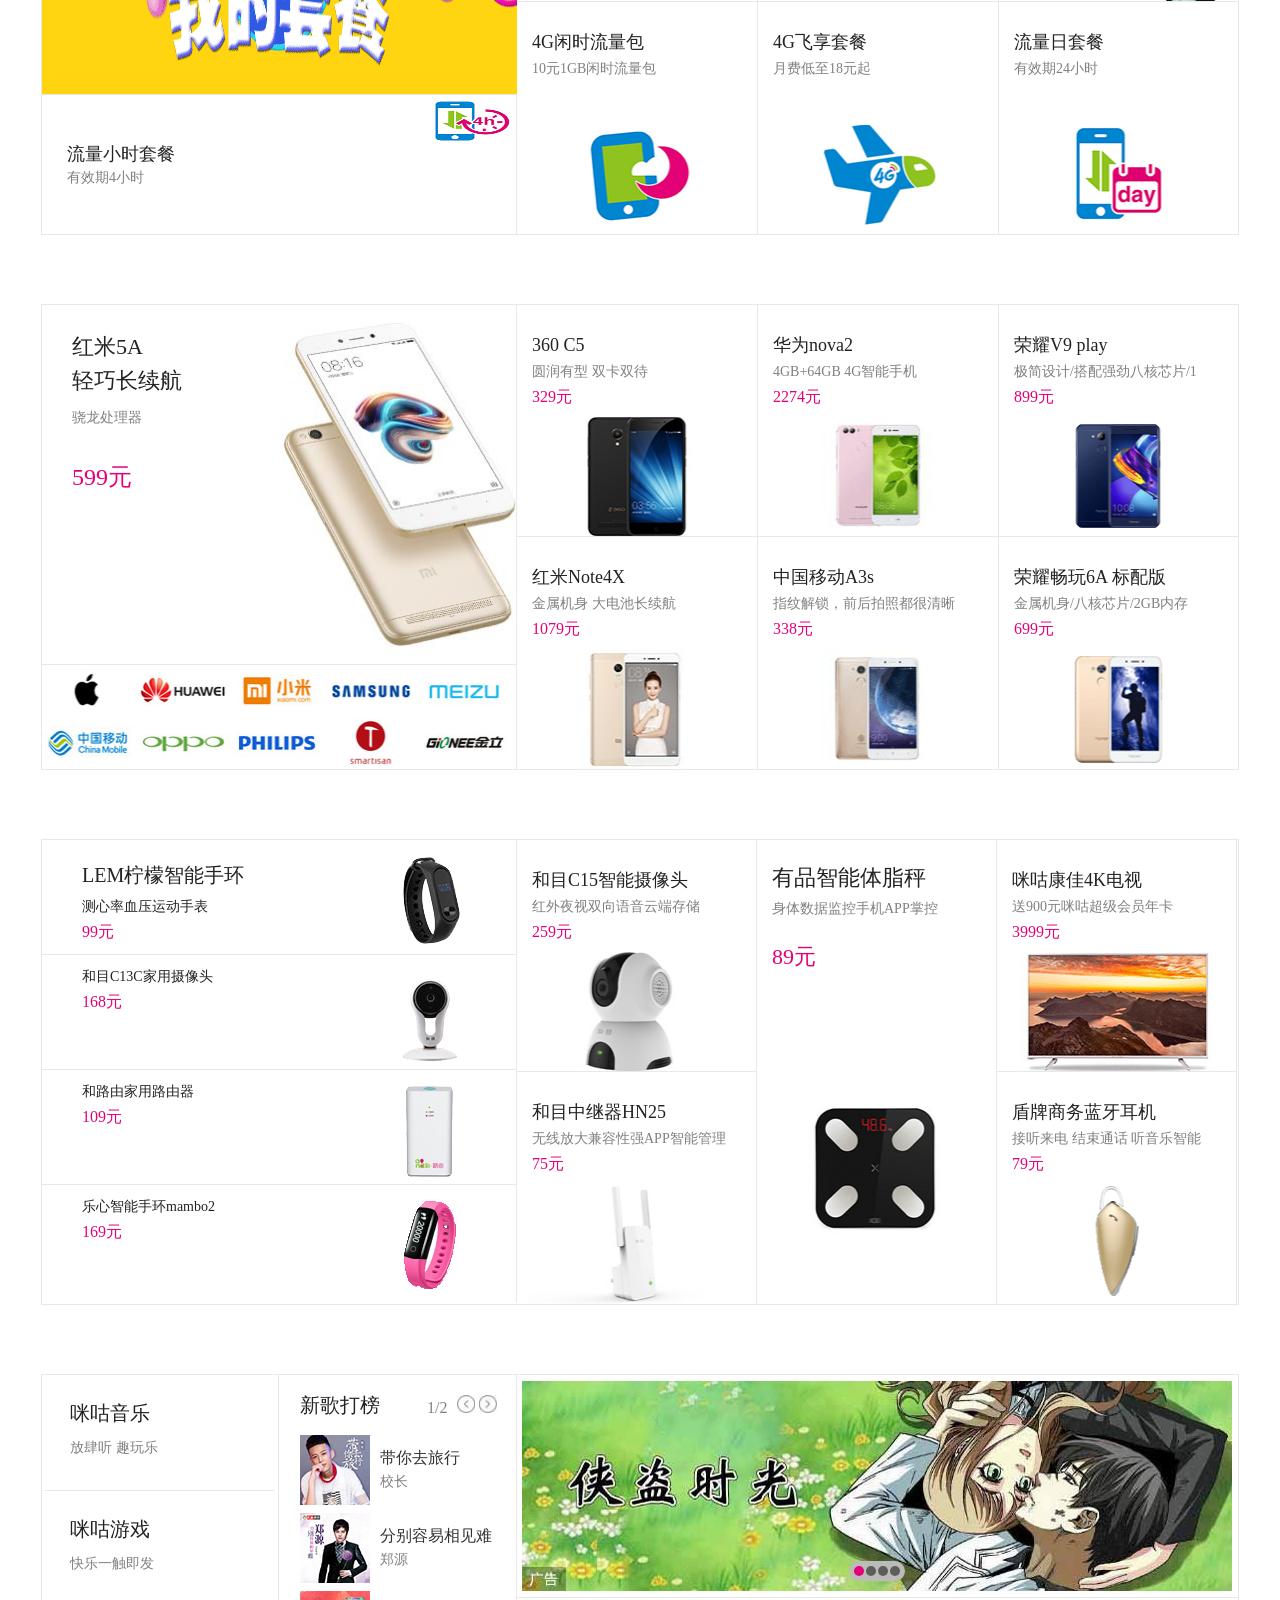
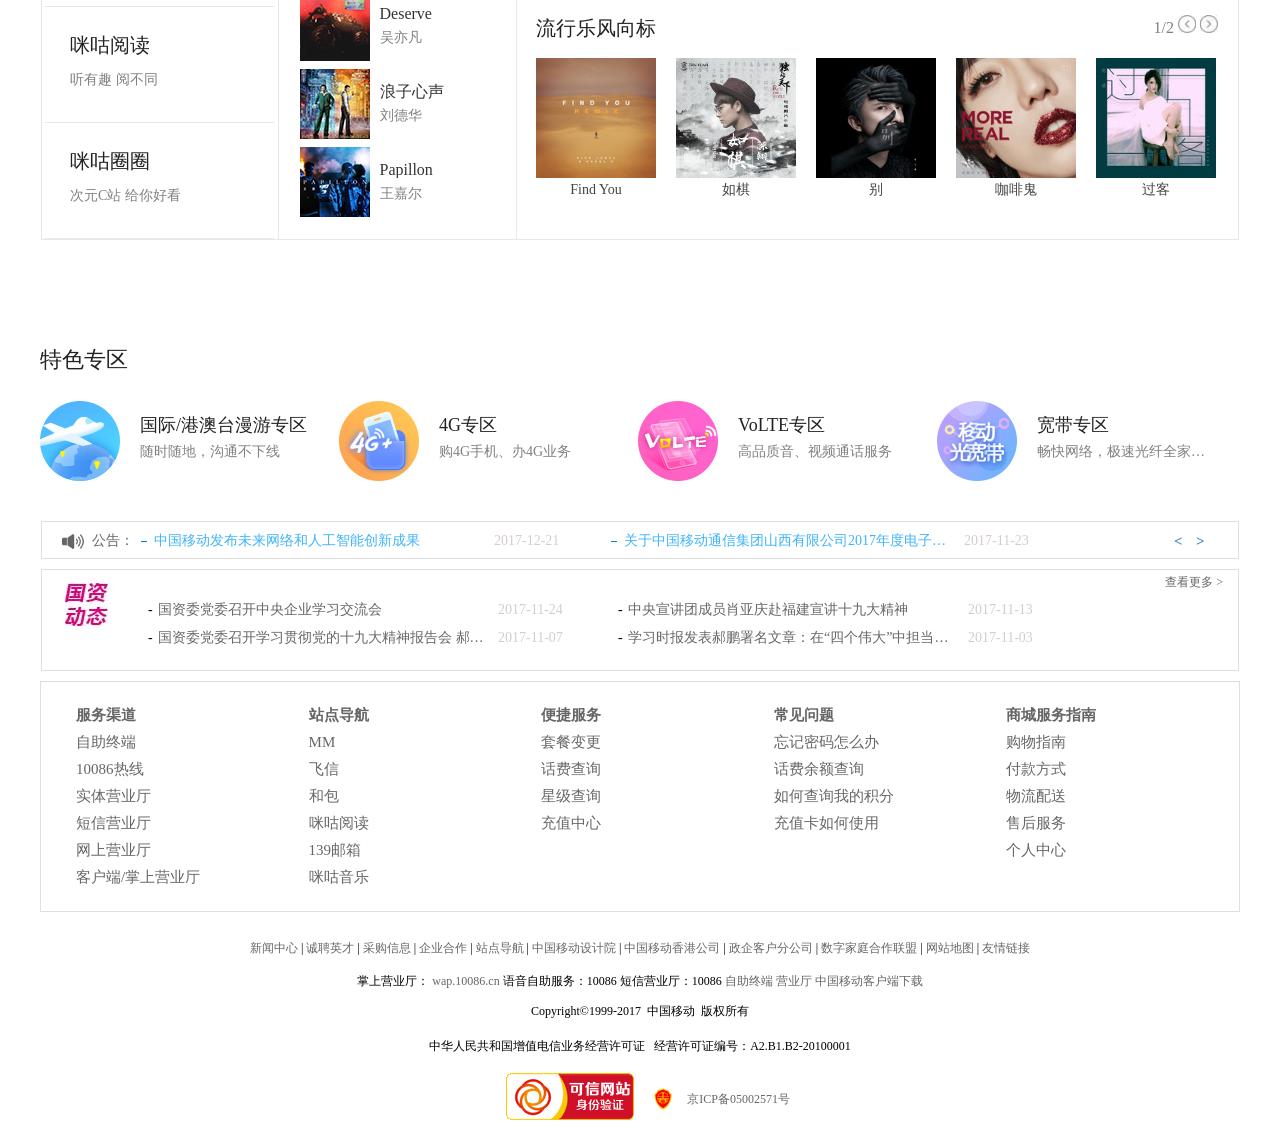
==== commit 5d97106c: "jsjss" ====
--- a/chinaMobile/index.html
+++ b/chinaMobile/index.html
@@ -5,10 +5,10 @@
     <title>中国移动官方网站</title>
     <link rel="stylesheet" href="css/index.css">
     <link rel="stylesheet icon" href="img/logo.ico">
+    <link rel="stylesheet" href="iconfont/iconfont.css">
     <script src="js/index.js"></script>
 </head>
 <body>
-    <!--头部开始-->
     <header>
         <div class="header-box">
             <div class="header-box-left">
@@ -19,8 +19,12 @@
             </div>
             <div class="header-box-right">
                 <a href="">个人中心</a>
-                <div class="a2">
-                    <a href="">中国移动客户端</a>
+                <div class="sjyyt">
+                    <a href="javascript:(0);">中国移动客户端</a>
+                    <div class="sjyyt_box">
+                        <img src="img/QR.png" alt="">
+                        <p>扫一扫，随时查话费！</p>
+                    </div>
                 </div>
                 <a href="">积分商城</a>
                 <a href="">关于中国移动</a>
@@ -30,12 +34,42 @@
             </div>
         </div>
     </header>
-    <!--头部结束 -->
+
+    <div class="thinks">
+        <a href="" class="th-picturn">
+            <img src="img/thinks.jpg" alt="">
+        </a>
+        <img class="close-pic" src="img/closeBTN.png" alt="">
+    </div>
     <!--搜索框开始-->
     <nav>
         <div class="nav-box">
             <a href="" class="nav-left-img"></a>
-            <div class="nav-left-city">太原</div>
+            <div class="nav-left-city-main">
+                <div class="nav-left-city">太原</div>
+                <div class="city-menu">
+                    <div class="city-most">
+                        <span>山西</span>
+                        <a href="" class="to-more-city">[返回全部省份]</a>
+                    </div>
+                    <div class="city-more">
+                        <ul>
+                            <li>太原</li>
+                            <li>朔州</li>
+                            <li>忻州</li>
+                            <li>大同</li>
+                            <li>阳泉</li>
+                            <li>晋中</li>
+                            <li>长治</li>
+                            <li>晋城</li>
+                            <li>临汾</li>
+                            <li>吕梁</li>
+                            <li>运城</li>
+                        </ul>
+                    </div>
+                </div>
+            </div>
+
             <div class="nav-right">
                 <div class="nav-right-input">
                     <input type="text" placeholder="流量">
@@ -79,20 +113,7 @@
     <!--banner开始-->
     <div class="banner-box">
         <div class="banner">
-            <div class="lunbo-box">
-                <ul>
-                    <li class="active"></li>
-                    <li></li>
-                    <li></li>
-                    <li></li>
-                    <li></li>
-                    <li></li>
-                    <li></li>
-                    <li></li>
-                    <li></li>
-                    <li></li>
-                </ul>
-            </div>
+
             <div class="banner-left">
                 <ul>
                     <li>
@@ -140,9 +161,34 @@
                 </ul>
             </div>
             <div class="banner-center">
-                <a href="">
-                    <img src="img/b1.png" alt="">
-                </a>
+                <div class="banner-pic">
+                    <a href="" class="onfirst"><img src="img/b1.png" alt=""></a>
+                    <a href=""><img src="img/ban2.jpg" alt=""></a>
+                    <a href=""><img src="img/ban3.jpg" alt=""></a>
+                    <a href=""><img src="img/ban4.jpg" alt=""></a>
+                    <a href=""><img src="img/ban5.jpg" alt=""></a>
+                    <a href=""><img src="img/ban6.jpg" alt=""></a>
+                    <a href=""><img src="img/ban7.jpg" alt=""></a>
+                    <a href=""><img src="img/ban8.jpg" alt=""></a>
+                    <a href=""><img src="img/ban3.jpg" alt=""></a>
+                    <a href=""><img src="img/ban9.jpg" alt=""></a>
+                </div>
+                <div class="lunbo-box">
+                    <ul>
+                        <li class="active"></li>
+                        <li></li>
+                        <li></li>
+                        <li></li>
+                        <li></li>
+                        <li></li>
+                        <li></li>
+                        <li></li>
+                        <li></li>
+                        <li></li>
+                    </ul>
+                </div>
+                <div class="icon-zuoyoujiantou-copy-copy-copy-copy-copy jiantoubanner11"></div>
+                <div class="icon-goleft jiantoubanner12"></div>
             </div>
             <div class="banner-right">
                 <div class="icons">
@@ -224,9 +270,16 @@
                 <div class="yhcon">
                     <div class="indexbox">
                         <a href="">
-                            <h3>4G流量加油包</h3>
-                            <p>实惠不加价</p>
-                            <img src="img/tj1.png" alt="">
+                            <h3>4G飞享套餐</h3>
+                            <p>精心搭配 选择更方便</p>
+                            <img src="img/youhuiqu2.png" alt="">
+                        </a>
+                    </div>
+                    <div class="indexbox">
+                        <a href="">
+                            <h3>话费充值9.98折</h3>
+                            <p>周三充值更优惠</p>
+                            <img src="img/youhuiqu4.png" alt="">
                         </a>
                     </div>
                     <div class="indexbox">
@@ -237,17 +290,87 @@
                         </a>
                     </div>
                     <div class="indexbox">
-                    <a href="">
-                        <h3>4G套餐</h3>
-                        <p>加速加量不加价</p>
-                        <img src="img/tj3.png" alt="">
-                    </a>
-                </div>
-                    <div class="indexbox active">
-                        <a href="">
-                            <h3>足不出户办宽带</h3>
-                            <p>畅快网络 资费更低</p>
-                            <img src="img/tj4png.png" alt="">
+                        <a href="">
+                            <h3>4G套餐</h3>
+                            <p>加速加量不加价</p>
+                            <img src="img/tj3.png" alt="">
+                        </a>
+                    </div>
+                        <div class="indexbox">
+                            <a href="">
+                                <h3>网上选号</h3>
+                                <p>海量号码任你选</p>
+                                <img src="img/youhuiqu1.png" alt="">
+                            </a>
+                        </div>
+                        <div class="indexbox">
+                            <a href="">
+                                <h3>合约购机</h3>
+                                <p>特价天天享 购机最划算</p>
+                                <img src="img/tj2.png" alt="">
+                            </a>
+                        </div>
+                        <div class="indexbox">
+                            <a href="">
+                                <h3>4G套餐</h3>
+                                <p>加速加量不加价</p>
+                                <img src="img/tj3.png" alt="">
+                            </a>
+                        </div>
+                        <div class="indexbox">
+                            <a href="">
+                                <h3>4G飞享套餐</h3>
+                                <p>精心搭配 选择更方便</p>
+                                <img src="img/youhuiqu2.png" alt="">
+                            </a>
+                        </div>
+                    <div class="indexbox">
+                        <a href="">
+                            <h3>话费充值9.98折</h3>
+                            <p>周三充值更优惠</p>
+                            <img src="img/youhuiqu4.png" alt="">
+                        </a>
+                    </div>
+                    <div class="indexbox">
+                        <a href="">
+                            <h3>合约购机</h3>
+                            <p>特价天天享 购机最划算</p>
+                            <img src="img/tj2.png" alt="">
+                        </a>
+                    </div>
+                    <div class="indexbox">
+                        <a href="">
+                            <h3>4G套餐</h3>
+                            <p>加速加量不加价</p>
+                            <img src="img/tj3.png" alt="">
+                        </a>
+                    </div>
+                    <div class="indexbox">
+                        <a href="">
+                            <h3>网上选号</h3>
+                            <p>海量号码任你选</p>
+                            <img src="img/youhuiqu1.png" alt="">
+                        </a>
+                    </div>
+                    <div class="indexbox">
+                        <a href="">
+                            <h3>合约购机</h3>
+                            <p>特价天天享 购机最划算</p>
+                            <img src="img/tj2.png" alt="">
+                        </a>
+                    </div>
+                    <div class="indexbox">
+                        <a href="">
+                            <h3>4G套餐</h3>
+                            <p>加速加量不加价</p>
+                            <img src="img/tj3.png" alt="">
+                        </a>
+                    </div>
+                    <div class="indexbox">
+                        <a href="">
+                            <h3>4G飞享套餐</h3>
+                            <p>精心搭配 选择更方便</p>
+                            <img src="img/youhuiqu2.png" alt="">
                         </a>
                     </div>
                 </div>
@@ -1083,23 +1206,23 @@
     <div class="menu">
         <ul>
             <li>
-                <em>1F</em>
-                <span class="active">享优惠</span>
+                1F
+                <span>享优惠</span>
             </li>
             <li>
-               <em>2F</em>
+                2F
                 <span>业务推荐</span>
             </li>
             <li>
-                <em>3F</em>
+                3F
                 <span>手机专区</span>
             </li>
             <li>
-                <em>4F</em>
+                4F
                 <span>智能硬件</span>
             </li>
             <li>
-                <em>5F</em>
+                5F
                 <span>咪咕娱乐</span>
             </li>
 
--- a/chinaMobile/css/index.css
+++ b/chinaMobile/css/index.css
@@ -3,7 +3,7 @@
 body{
     width: 100%;
     height: auto;
-    background: url("../img/bj.jpg") no-repeat  center -50px;
+    /*background: url("../img/bj.jpg") no-repeat  center -50px;*/
 }
 header{
     width: 100%;
@@ -54,24 +54,78 @@
 .header-box-right a:hover{
     color: #57BAFA;
 }
-.a2{
-    width: 122px;
+.sjyyt{
+    width: 144px;
     height: 30px;
-}
-.a2:hover{
+    line-height: 20px;
+    position: relative;
+}
+.sjyyt:hover{
     background: #fff;
-}
-.a2 a{
-    width: 122px;
+    color: #57BAFA;
+}
+.sjyyt a{
+    width: 140px;
     height: 20px;
-    background: url("../img/phone.png") no-repeat center;
-    background-size: 122px 20px;
+    background: url(../img/phone.png) no-repeat center;
+    background-size: 140px 20px;
     font-size: 12px;
     padding-left: 20px;
-    line-height: 20px;
-    margin-top: 5px;
-}
-/*头部结束*/
+    line-height: 23px;
+    margin-top: 4px;
+}
+.sjyyt_box{
+    display: none;
+    width: 160px;
+    height: 160px;
+    border: 1px solid #dfddde;
+    background: #ffffff;
+    position: absolute;
+    left: 0px;
+    top: 29px;
+    z-index: 111;
+}
+.sjyyt_box img{
+    width: 100px;
+    height:100px;
+    margin: 20px auto 0;
+    display: block;
+}
+.sjyyt_box p{
+
+    font-size: 14px;
+    line-height: 30px;
+    color: #333;
+    text-align: center;
+}
+
+.thinks{
+    width:1200px;
+    height:80px;
+    margin:0 auto;
+    position: relative;
+    z-index: 2;
+
+}
+.thinks .th-picturn{
+    display: block;
+    width: 100%;
+    height:100%;
+}
+.thinks .th-picturn img{
+    width: 100%;
+    height:100%;
+}
+.thinks .close-pic{
+    display: block;
+    position: absolute;
+    width: 20px;
+    height:20px;
+    top: 14px;
+    right: 16px;
+    z-index: 1;
+    cursor: pointer;
+}
 /*搜索框开始*/
 nav{
     z-index: 1;
@@ -82,7 +136,7 @@
     width: 1200px;
     height: 100%;
     margin: 0 auto;
-    overflow: hidden;
+    /* */
 }
 .nav-left-img{
     display: block;
@@ -93,16 +147,76 @@
     background: url("../img/nav1.png") no-repeat center;
     background-size: 230px 42px;
 }
-.nav-left-city{
+.nav-left-city-main{
     width: 47px;
     height: 18px;
     float: left;
     margin: 40px 0 0 35px;
+    position: relative;
+}
+.nav-left-city{
+    width:100%;
+    height:100%;
     background: url("../img/nav2.png") no-repeat right center;
     padding: 0 15px 0 0;
-    font: 16px/18px "microsoft yahei";
+    font-size:16px;
+    line-height: 18px;
     color: #333333;
     cursor: pointer;
+}
+.city-menu{
+    display: none;
+    width: 540px;
+    height:70px;
+    border-radius: 8px;
+    border:1px solid #ccc;
+    box-shadow: 2px 2px 1px #ccc;
+    padding: 10px 20px;
+    position:absolute;
+    background: #fff;
+    left:0;
+    bottom:-73px;
+    z-index:100;
+    overflow: hidden;
+}
+.city-menu .city-most{
+    width: 100%;
+    height:18px;
+    padding:0 5px;
+
+}
+.city-most span{
+    font-size: 12px;
+    /*padding: 5px 0;*/
+    text-align: left;
+    float: left;
+}
+.city-most .to-more-city{
+    clear: none;
+    display: block;
+    font-size: 12px;
+    color: #0085d0;
+    float: left;
+    font-weight: bold;
+    margin-left: 15px;
+    /*padding: 0 20px;*/
+}
+.city-more{
+    width:100%;
+    height:26px;
+    padding: 10px 5px;
+
+}
+.city-more ul{
+    width: 100%;
+    height:100%;
+}
+.city-more ul li{
+    font-size: 12px;
+    color:#000;
+    margin-right:5px;
+    cursor: pointer;
+    float: left;
 }
 .nav-right{
     width: 500px;
@@ -206,37 +320,79 @@
     background: #ffffff;
     overflow: hidden;
     z-index: 1;
+    border: 1px solid #ccc;
 }
 .lunbo-box{
-    width: 200px;
+    width: 210px;
     height: 10px;
     position: absolute;
-    left: 50%;
-    margin-left: -100px;
+    left: 235px;
     bottom: 10px;
 }
 .lunbo-box ul{
     display: block;
     width: 100%;
     height: 100%;
+    display: flex;
+    justify-content: space-around;
 }
 .lunbo-box ul li{
-    padding: 0;
     width: 10px;
     height: 10px;
-    border: 0px;
-    background: rgba(0, 0, 0, 0.6);
+    background: #ccc;
     border-radius: 50%;
-    margin-right: 10px;
     z-index: 10;
     cursor: pointer;
-    float: left;
-}
-.lunbo-box ul .active{
-    background: rgba(228,0,120,1);
+}
+.lunbo-box ul li.active{
+    background: cyan;
 }
 .lunbo-box ul li:hover{
-    background: rgba(228,0,120,1);
+    background: cyan;
+}
+.jiantoubanner11{
+    display: block;
+    font-family: "iconfont";
+    width: 30px;
+    height:50px;
+    background: rgba(111, 111, 111, 0.7);
+    font-size:25px;
+    text-align: center;
+    line-height: 50px;
+    color: #fff;
+    position: absolute;
+    left: 0px;
+    top: 150px;
+    cursor: pointer;
+    z-index: 1200;
+
+}
+.jiantoubanner11:hover{
+    background: rgba(111, 111, 111, 0.6);
+    color: rgba(145,145, 145, 0.7);
+    color: white;
+}
+.jiantoubanner12{
+    display: block;
+    width: 30px;
+    height:50px;
+    cursor: pointer;
+    font-family: "iconfont";
+    color: #fff;
+    text-align: center;
+    line-height: 50px;
+    background: rgba(111, 111, 111, 0.7);
+    font-size:25px;
+    position: absolute;
+    right:0;
+    top: 150px;
+    z-index: 1200;
+
+}
+.jiantoubanner12:hover{
+    background: rgba(111, 111, 111, 0.6);
+    color: rgba(145,145, 145, 0.7);
+    color: white;
 }
 .banner-left{
     width: 234px;
@@ -290,16 +446,27 @@
     width: 705px;
     height: 100%;
     float: left;
-}
-.banner-center a{
-    display: block;
-    width: 100%;
-    height: 100%;
-}
-.banner-center a img{
-    display: block;
-    width: 100%;
-    height: 100%;
+    position: relative;
+}
+.banner-center .banner-pic{
+    width: 100%;height:100%;position: absolute;top:0;left:0;
+}
+.banner-pic a{
+    display: block;
+    width: 100%;
+    height: 100%;
+    position: absolute;top:0;left:0;
+
+}
+.banner-pic a img{
+    display: block;
+    width: 100%;
+    height: 100%;
+    opacity: 0;transition: all 2s;
+}
+.banner-pic a img.onfirst{
+    opacity: 1;
+    z-index:1000;
 }
 .banner-right{
     width: 260px;
@@ -470,7 +637,7 @@
 }
 .promotion-right{
     float: right;
-    width: 960px;
+    width: 961px;
     height: 170px;
     position: relative;
     overflow: hidden;
@@ -496,11 +663,14 @@
     z-index: 10;
 }
 .yhcon{
+    width: 3623px;
     height: 170px;
     overflow: hidden;
+    margin-left: -968px;
     position: relative;
     display: flex;
     justify-content: space-between;
+    transition: all 1s;
 }
 .indexbox{
     width: 235px;
@@ -1499,25 +1669,23 @@
 }
 .menu ul li{
     cursor: pointer;
-}
-.menu ul li em{
+    border-bottom: 1px dotted #c2c2c2;
     font-style: normal;
     display: block;
     font-size: 12px;
-    width: 28px;
+    width: 36px;
     height: 39px;
     padding: 0 2px;
     color: #333333;
     text-align: center;
     line-height: 39px;
-    border-bottom: 1px dotted #c2c2c2;
-    background: #ffffff;
+
+    /*background: #ffffff;*/
     position: relative;
     box-sizing: content-box!important;
 }
-.menu ul li span {
-    display: none;
-    width: 28px;
+.menu ul li span{
+    width: 36px;
     padding: 0 2px;
     height: 34px;
     padding-top: 5px;
@@ -1525,9 +1693,10 @@
     text-align: center;
     top: 0;
     left: 0;
-    right: 0px;
-    bottom: 0px;
+    right: 0;
+    bottom: 0;
     color: #ffffff;
+    display:none;
     font: 12px/15px "microsoft yahei";
     cursor: pointer;
     box-sizing: content-box!important;
@@ -1536,16 +1705,18 @@
     /*!*display: block;*!*/
     /*background: #00b0f9;*/
 /*}*/
-.menu ul li:hover{
-    /*display: block;*/
+/*.menu ul li:hover{*/
+    /*!*display: block;*!*/
+    /*background: #00b0f9;*/
+/*}*/
+.menu ul li span.moren{
+    display: block;
     background: #00b0f9;
 }
-.menu ul li.active{
+.menu ul li span.active{
+    display: block;
     background: #00b0f9;
 }
-/*.menu ul li.back {*/
-    /*border: 0px;*/
-/*}*/
 .menu .back{
     width:100%;height:60px;line-height: 20px;
     padding-top: 10px;
--- a/chinaMobile/iconfont/iconfont.css
+++ b/chinaMobile/iconfont/iconfont.css
@@ -0,0 +1,55 @@
+
+@font-face {font-family: "iconfont";
+  src: url('iconfont.eot?t=1504947058887'); /* IE9*/
+  src: url('iconfont.eot?t=1504947058887#iefix') format('embedded-opentype'), /* IE6-IE8 */
+  url('[data-uri]') format('woff'),
+  url('iconfont.ttf?t=1504947058887') format('truetype'), /* chrome, firefox, opera, Safari, Android, iOS 4.2+*/
+  url('iconfont.svg?t=1504947058887#iconfont') format('svg'); /* iOS 4.1- */
+}
+
+.iconfont {
+  font-family:"iconfont" !important;
+  font-size:16px;
+  font-style:normal;
+  -webkit-font-smoothing: antialiased;
+  -moz-osx-font-smoothing: grayscale;
+}
+
+.icon-gouwuche:before { content: "\e61b"; }
+
+.icon-sousuo2:before { content: "\e61d"; }
+
+.icon-cubanshipinbofang:before { content: "\e7f5"; }
+
+.icon-huafeichongzhi:before { content: "\e618"; }
+
+.icon-weixiu:before { content: "\e62e"; }
+
+.icon-520jiashouhouwangdian24px:before { content: "\e606"; }
+
+.icon-man150yuanbaoyou24px:before { content: "\e607"; }
+
+.icon-zixun-copy:before { content: "\e605"; }
+
+.icon-15tianwuyouhuanhuo:before { content: "\e639"; }
+
+.icon-444:before { content: "\e658"; }
+
+.icon-xunhuan:before { content: "\e6aa"; }
+
+.icon-dianhuaqia:before { content: "\e77c"; }
+
+.icon-tian:before { content: "\e6f2"; }
+
+.icon-xuangoushouji:before { content: "\e601"; }
+
+.icon-liwu-copy:before { content: "\e602"; }
+
+.icon-yq-jt-r:before { content: "\e621"; }
+
+.icon-lanmaofenleiyiyuangou-copy:before { content: "\e603"; }
+
+.icon-zuoyoujiantou-copy-copy-copy-copy-copy:before { content: "\e604"; }
+
+.icon-goleft:before { content: "\e609"; }
+
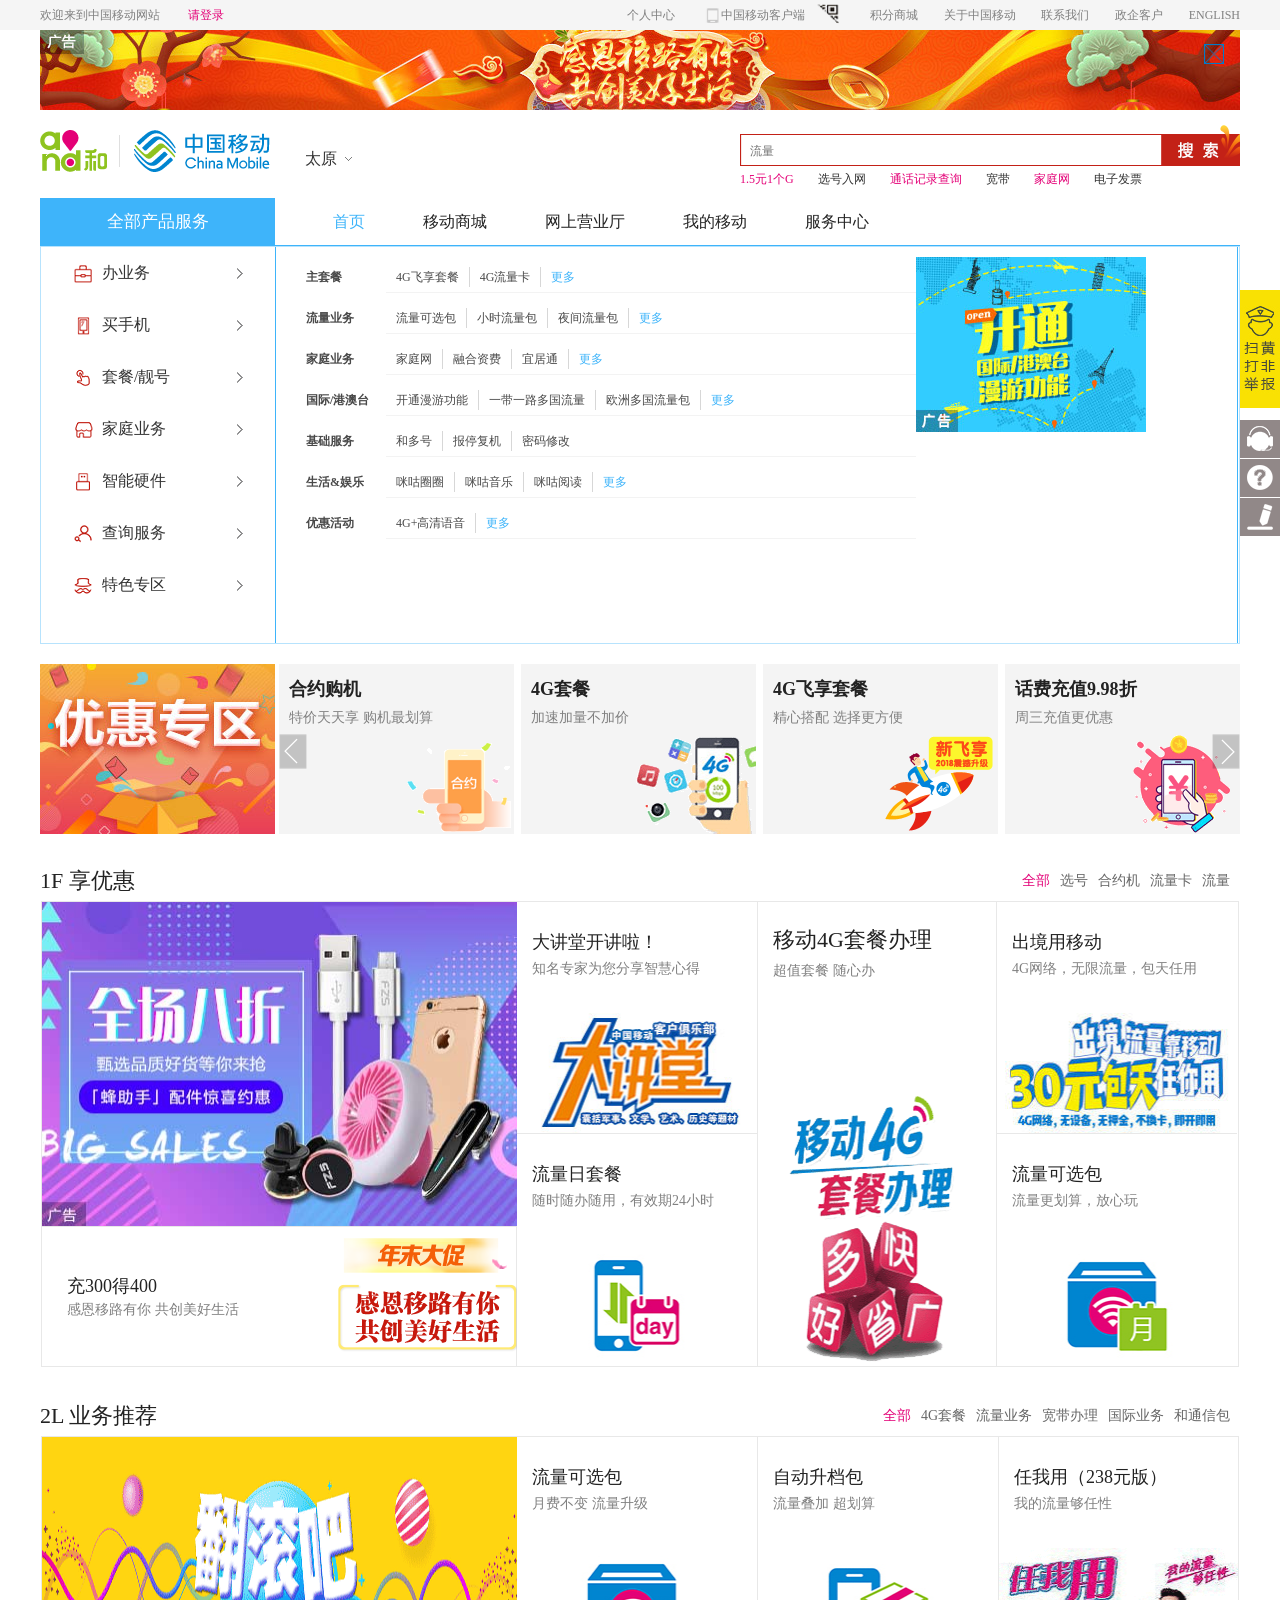
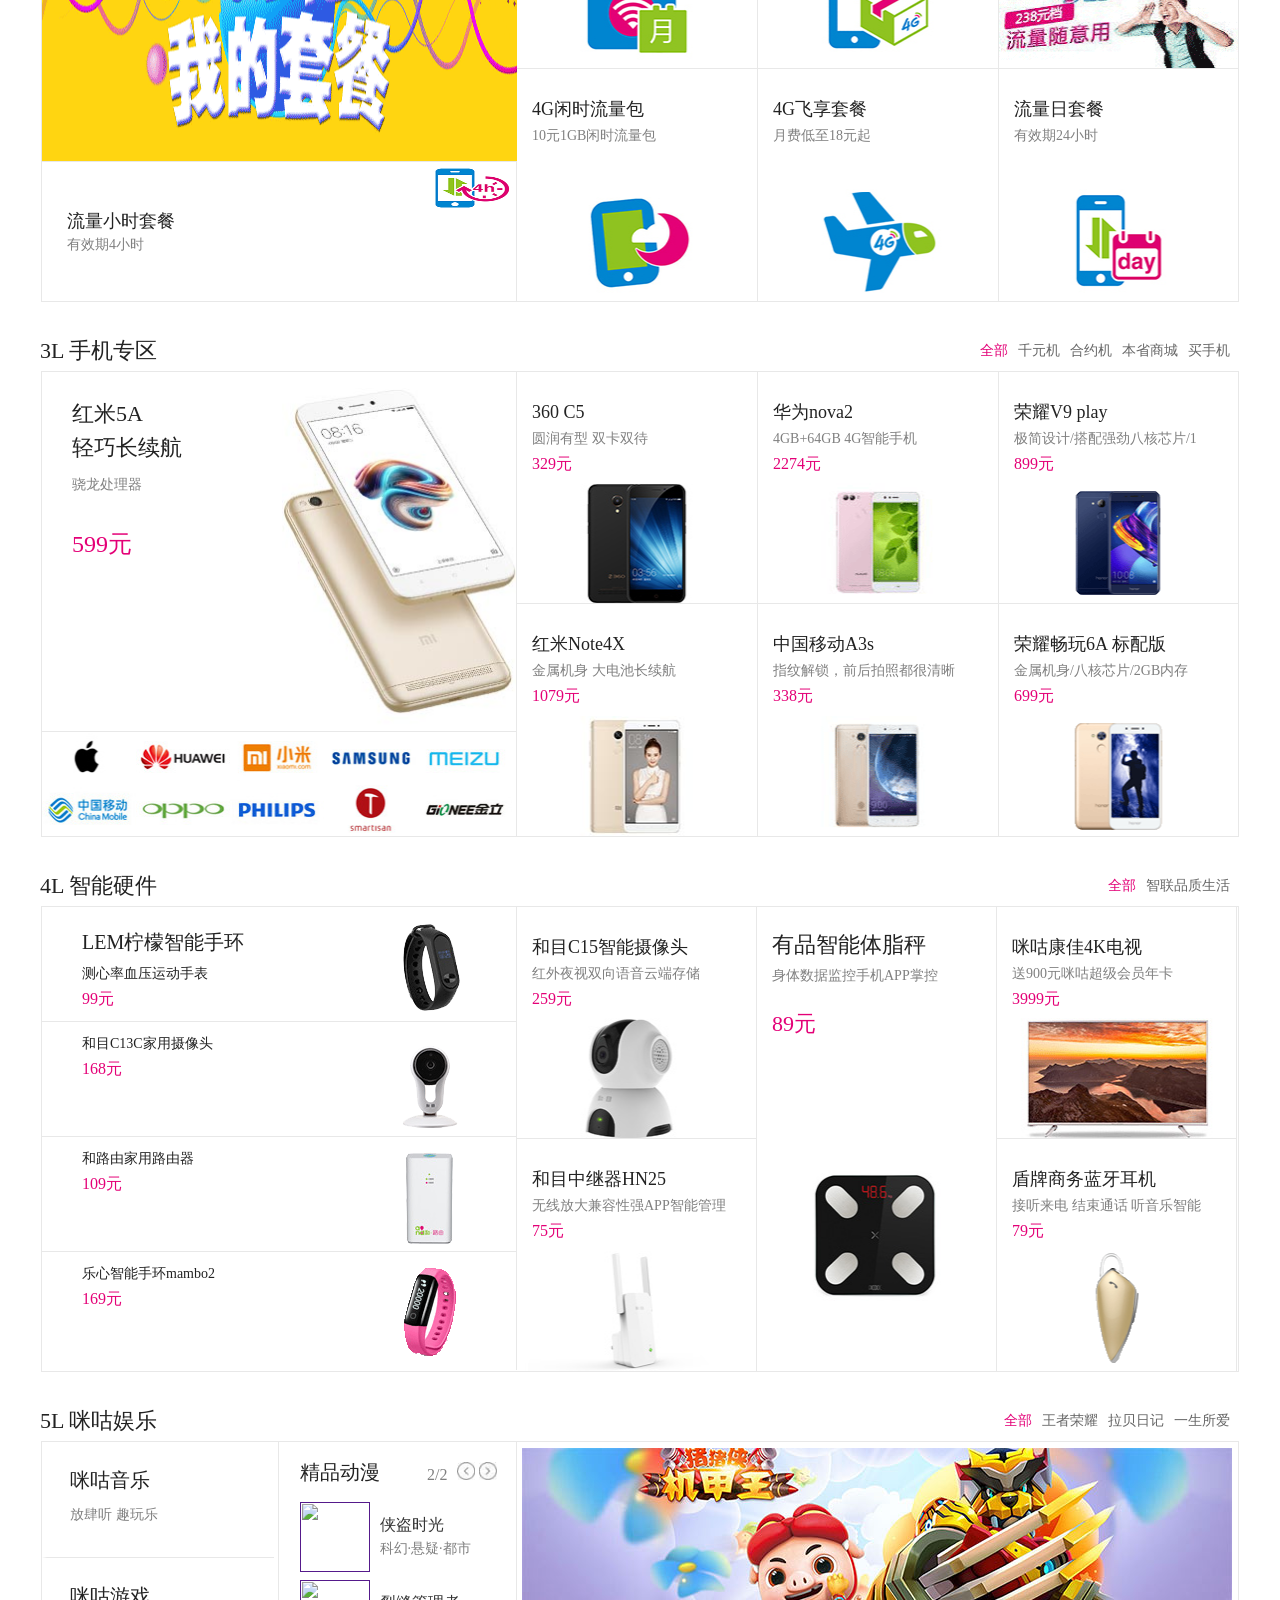
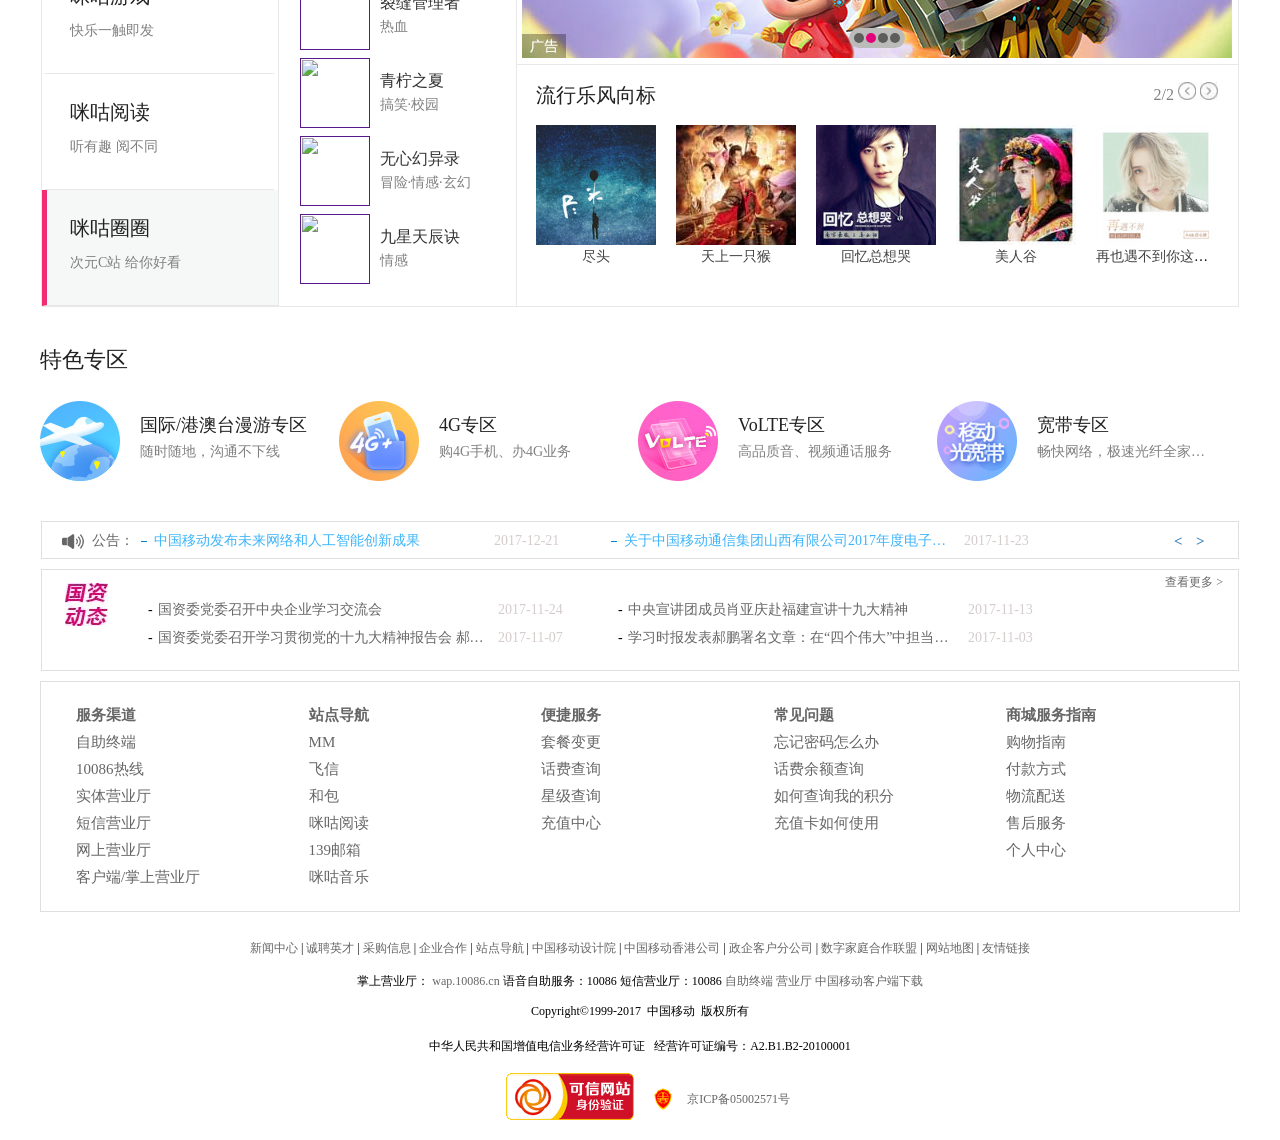
==== commit a17ccd56: "onree" ====
--- a/chinaMobile/index.html
+++ b/chinaMobile/index.html
@@ -6,1249 +6,2396 @@
     <link rel="stylesheet" href="css/index.css">
     <link rel="stylesheet icon" href="img/logo.ico">
     <link rel="stylesheet" href="iconfont/iconfont.css">
+    <script src="js/jquery-3.2.1.js"></script>
     <script src="js/index.js"></script>
 </head>
 <body>
-    <header>
-        <div class="header-box">
-            <div class="header-box-left">
-                <span>欢迎来到中国移动网站</span>
-                <div class="login">
-                    <a href="">请登录</a>
-                </div>
-            </div>
-            <div class="header-box-right">
-                <a href="">个人中心</a>
-                <div class="sjyyt">
-                    <a href="javascript:(0);">中国移动客户端</a>
-                    <div class="sjyyt_box">
-                        <img src="img/QR.png" alt="">
-                        <p>扫一扫，随时查话费！</p>
-                    </div>
-                </div>
-                <a href="">积分商城</a>
-                <a href="">关于中国移动</a>
-                <a href="">联系我们</a>
-                <a href="">政企客户</a>
-                <a href="">ENGLISH</a>
-            </div>
-        </div>
-    </header>
+<header>
+    <div class="header-box">
+        <div class="header-box-left">
+            <span>欢迎来到中国移动网站</span>
+            <div class="login">
+                <a href="">请登录</a>
+            </div>
+        </div>
+        <div class="header-box-right">
+            <a href="">个人中心</a>
+            <div class="sjyyt">
+                <a href="javascript:(0);">中国移动客户端</a>
+                <div class="sjyyt_box">
+                    <img src="img/QR.png" alt="">
+                    <p>扫一扫，随时查话费！</p>
+                </div>
+            </div>
+            <a href="">积分商城</a>
+            <a href="">关于中国移动</a>
+            <a href="">联系我们</a>
+            <a href="">政企客户</a>
+            <a href="">ENGLISH</a>
+        </div>
+    </div>
+</header>
+<!--导航隐藏-->
+<div class="head2">
+    <div class="head-1200">
+        <a href="">
+            <img src="img/toubu.png" alt="">
+        </a>
+        <ul class="nav">
+            <li>
+                <a href="" class="active">首页</a>
+            </li>
+            <li>
+                <a href="">移动商城</a>
+            </li>
+            <li>
+                <a href="">网上营业厅</a>
+            </li>
+            <li>
+                <a href="">我的移动</a>
+            </li>
+            <li>
+                <a href="">服务中心</a>
+            </li>
+        </ul>
+        <div class="head2_search">
+            <div class="input">
+                <input type="text" class="sousuo" value="流量">
+                <!--<input type="submit" class="tijiao" value="搜索"/>-->
+            </div>
+        </div>
+    </div>
+</div>
+<div class="thinks">
+    <a href="" class="th-picturn">
+        <img src="img/thinks.jpg" alt="">
+    </a>
+    <img class="close-pic" src="img/closeBTN.png" alt="">
+</div>
+<!--搜索框开始-->
+<nav>
+    <div class="nav-box">
+        <a href="" class="nav-left-img"></a>
+        <div class="nav-left-city-main">
+            <div class="nav-left-city">太原</div>
+            <div class="city-menu">
+                <div class="city-most">
+                    <span>山西</span>
+                    <a href="" class="to-more-city">[返回全部省份]</a>
+                </div>
+                <div class="city-more">
+                    <ul>
+                        <li>太原</li>
+                        <li>朔州</li>
+                        <li>忻州</li>
+                        <li>大同</li>
+                        <li>阳泉</li>
+                        <li>晋中</li>
+                        <li>长治</li>
+                        <li>晋城</li>
+                        <li>临汾</li>
+                        <li>吕梁</li>
+                        <li>运城</li>
+                    </ul>
+                </div>
+            </div>
+        </div>
 
-    <div class="thinks">
-        <a href="" class="th-picturn">
-            <img src="img/thinks.jpg" alt="">
-        </a>
-        <img class="close-pic" src="img/closeBTN.png" alt="">
+        <div class="nav-right">
+            <div class="nav-right-input">
+                <input type="text" placeholder="流量">
+            </div>
+            <div class="hot">
+                <a href="">1.5元1个G</a>
+                <a href="">选号入网</a>
+                <a href="">通话记录查询</a>
+                <a href="">宽带</a>
+                <a href="">家庭网</a>
+                <a href="">电子发票</a>
+            </div>
+        </div>
     </div>
-    <!--搜索框开始-->
-    <nav>
-        <div class="nav-box">
-            <a href="" class="nav-left-img"></a>
-            <div class="nav-left-city-main">
-                <div class="nav-left-city">太原</div>
-                <div class="city-menu">
-                    <div class="city-most">
-                        <span>山西</span>
-                        <a href="" class="to-more-city">[返回全部省份]</a>
-                    </div>
-                    <div class="city-more">
-                        <ul>
-                            <li>太原</li>
-                            <li>朔州</li>
-                            <li>忻州</li>
-                            <li>大同</li>
-                            <li>阳泉</li>
-                            <li>晋中</li>
-                            <li>长治</li>
-                            <li>晋城</li>
-                            <li>临汾</li>
-                            <li>吕梁</li>
-                            <li>运城</li>
-                        </ul>
-                    </div>
-                </div>
-            </div>
+</nav>
+<!--搜索框结束-->
+<!--导航开始-->
+<div class="nav-head">
+    <div class="nav-head-box">
+        <a href="" class="nav-head-tit">全部产品服务</a>
+        <ul class="nav-tit-box">
+            <li>
+                <a href="" class="navtop_1">首页</a>
+            </li>
+            <li>
+                <a href="">移动商城</a>
+            </li>
+            <li>
+                <a href="">网上营业厅</a>
+            </li>
+            <li>
+                <a href="">我的移动</a>
+            </li>
+            <li>
+                <a href="">服务中心</a>
+            </li>
+        </ul>
+    </div>
+</div>
+<!--导航结束-->
+<!--banner开始-->
+<div class="banner-box">
+    <div class="banner">
 
-            <div class="nav-right">
-                <div class="nav-right-input">
-                    <input type="text" placeholder="流量">
-                </div>
-                <div class="hot">
-                    <a href="">1.5元1个G</a>
-                    <a href="">选号入网</a>
-                    <a href="">通话记录查询</a>
-                    <a href="">宽带</a>
-                    <a href="">家庭网</a>
-                    <a href="">电子发票</a>
-                </div>
-            </div>
-        </div>
-    </nav>
-    <!--搜索框结束-->
-    <!--导航开始-->
-    <div class="nav-head">
-        <div class="nav-head-box">
-            <a href="" class="nav-head-tit">全部产品服务</a>
-            <ul class="nav-tit-box">
-                <li>
-                    <a href="" class="navtop_1">首页</a>
-                </li>
-                <li>
-                    <a href="">移动商城</a>
-                </li>
-                <li>
-                    <a href="">网上营业厅</a>
-                </li>
-                <li>
-                    <a href="">我的移动</a>
-                </li>
-                <li>
-                    <a href="">服务中心</a>
+        <div class="banner-left">
+            <ul>
+                <li>
+                    <a href="" class="one">
+                        <img src="img/one.png" alt="">
+                        &nbsp;&nbsp;办业务
+                    </a>
+                </li>
+                <li>
+                    <a href="" class="two">
+                        <img src="img/two.png" alt="">
+                        &nbsp;&nbsp;买手机
+                    </a>
+                </li>
+                <li>
+                    <a href="" class="three">
+                        <img src="img/three.png" alt="">
+                        &nbsp;&nbsp;套餐/靓号
+                    </a>
+                </li>
+                <li>
+                    <a href="" class="four">
+                        <img src="img/four.png" alt="">
+                        &nbsp;&nbsp;家庭业务
+                    </a>
+                </li>
+                <li>
+                    <a href="" class="five">
+                        <img src="img/five.png" alt="">
+                        &nbsp;&nbsp;智能硬件
+                    </a>
+                </li>
+                <li>
+                    <a href="" class="six">
+                        <img src="img/six.png" alt="">
+                        &nbsp;&nbsp;查询服务
+                    </a>
+                </li>
+                <li>
+                    <a href="" class="seven">
+                        <img src="img/seven.png" alt="">
+                        &nbsp;&nbsp;特色专区
+                    </a>
                 </li>
             </ul>
-        </div>
-    </div>
-    <!--导航结束-->
-    <!--banner开始-->
-    <div class="banner-box">
-        <div class="banner">
-
-            <div class="banner-left">
+            <div class="navbox" style="display: block;">
+                <div class="navboxLeft">
+                    <dl>
+                        <dt>
+                            <a href="">主套餐</a>
+                        </dt>
+                        <dd>
+                            <a href="">4G飞享套餐</a>
+                            <a href="">4G流量卡</a>
+                            <a href="" class="more">更多</a>
+                        </dd>
+                    </dl>
+                    <dl>
+                        <dt>
+                            <a href="">流量业务</a>
+                        </dt>
+                        <dd>
+                            <a href="">流量可选包</a>
+                            <a href="">小时流量包</a>
+                            <a href="">夜间流量包</a>
+                            <a href="" class="more">更多</a>
+                        </dd>
+                    </dl>
+                    <dl>
+                        <dt>
+                            <a href="">家庭业务</a>
+                        </dt>
+                        <dd>
+                            <a href="">家庭网</a>
+                            <a href="">融合资费</a>
+                            <a href="">宜居通</a>
+                            <a href="" class="more">更多</a>
+                        </dd>
+                    </dl>
+                    <dl>
+                        <dt>
+                            <a href="">国际/港澳台</a>
+                        </dt>
+                        <dd>
+                            <a href="">开通漫游功能</a>
+                            <a href="">一带一路多国流量</a>
+                            <a href="">欧洲多国流量包</a>
+                            <a href="" class="more">更多</a>
+                        </dd>
+                    </dl>
+                    <dl>
+                        <dt>
+                            <a href="">基础服务</a>
+                        </dt>
+                        <dd>
+                            <a href="">和多号</a>
+                            <a href="">报停复机</a>
+                            <a href="" style="color:#494949;border-right: none;">密码修改</a>
+                        </dd>
+                    </dl>
+                    <dl>
+                        <dt>
+                            <a href="">生活&amp;娱乐</a>
+                        </dt>
+                        <dd>
+                            <a href="">咪咕圈圈</a>
+                            <a href="">咪咕音乐</a>
+                            <a href="">咪咕阅读</a>
+                            <a href="" class="more">更多</a>
+                        </dd>
+                    </dl>
+                    <dl>
+                        <dt>
+                            <a href="">优惠活动</a>
+                        </dt>
+                        <dd>
+                            <a href="">4G+高清语音</a>
+                            <a href="" class="more">更多</a>
+                        </dd>
+                    </dl>
+                </div>
+                <div class="navboxRight">
+                    <a href="">
+                        <img src="img/aside-img.jpg" alt="">
+                    </a>
+                </div>
+            </div>
+            <!--办业务结束-->
+            <div class="navbox navboxyy" style="display: none;">
+                <div class="navboxLeft">
+                    <dl>
+                        <dt>
+                            <a href="">热点关注</a>
+                        </dt>
+                        <dd>
+                            <a href="">魅蓝A5</a>
+                            <a href="">iPoneX</a>
+                            <a href="">iPone7</a>
+                            <a href="" class="more">更多</a>
+                        </dd>
+                    </dl>
+                    <dl>
+                        <dt>
+                            <a href="">经典品牌</a>
+                        </dt>
+                        <dd>
+                            <a href="">摩托罗拉</a>
+                            <a href="">海尔</a>
+                            <a href="">荣耀</a>
+                            <a href="">联想</a>
+                            <a href="">美图</a>
+                            <a href="">酷派</a>
+                            <a href="">CMCC</a>
+                            <a href="" class="more">更多</a>
+                        </dd>
+                    </dl>
+                    <dl>
+                        <dt>
+                            <a href="">家庭业务</a>
+                        </dt>
+                        <dd>
+                            <a href="">家庭网</a>
+                            <a href="">融合资费</a>
+                            <a href="">宜居通</a>
+                            <a href="" class="more">更多</a>
+                        </dd>
+                    </dl>
+                    <dl>
+                        <dt>
+                            <a href="">国际/港澳台</a>
+                        </dt>
+                        <dd>
+                            <a href="">开通漫游功能</a>
+                            <a href="">一带一路多国流量</a>
+                            <a href="">欧洲多国流量包</a>
+                            <a href="" class="more">更多</a>
+                        </dd>
+                    </dl>
+                    <dl>
+                        <dt>
+                            <a href="">基础服务</a>
+                        </dt>
+                        <dd>
+                            <a href="">和多号</a>
+                            <a href="">报停复机</a>
+                            <a href="" style="color:#494949;border-right: none;">密码修改</a>
+                        </dd>
+                    </dl>
+                    <dl>
+                        <dt>
+                            <a href="">生活&amp;娱乐</a>
+                        </dt>
+                        <dd>
+                            <a href="">咪咕圈圈</a>
+                            <a href="">咪咕音乐</a>
+                            <a href="">咪咕阅读</a>
+                            <a href="" class="more">更多</a>
+                        </dd>
+                    </dl>
+                    <dl>
+                        <dt>
+                            <a href="">优惠活动</a>
+                        </dt>
+                        <dd>
+                            <a href="">4G+高清语音</a>
+                            <a href="" class="more">更多</a>
+                        </dd>
+                    </dl>
+                </div>
+            </div>
+            <div class="navbox navboxyy" style="display: none;">
+                <div class="navboxLeft">
+                    <dl>
+                        <dt>
+                            <a href="">主套餐</a>
+                        </dt>
+                        <dd>
+                            <a href="">4G飞享套餐</a>
+                            <a href="">4G流量卡</a>
+                            <a href="" class="more">更多</a>
+                        </dd>
+                    </dl>
+                    <dl>
+                        <dt>
+                            <a href="">流量业务</a>
+                        </dt>
+                        <dd>
+                            <a href="">流量可选包</a>
+                            <a href="">小时流量包</a>
+                            <a href="">夜间流量包</a>
+                            <a href="" class="more">更多</a>
+                        </dd>
+                    </dl>
+                    <dl>
+                        <dt>
+                            <a href="">家庭业务</a>
+                        </dt>
+                        <dd>
+                            <a href="">家庭网</a>
+                            <a href="">融合资费</a>
+                            <a href="">宜居通</a>
+                            <a href="" class="more">更多</a>
+                        </dd>
+                    </dl>
+                    <dl>
+                        <dt>
+                            <a href="">国际/港澳台</a>
+                        </dt>
+                        <dd>
+                            <a href="">开通漫游功能</a>
+                            <a href="">一带一路多国流量</a>
+                            <a href="">欧洲多国流量包</a>
+                            <a href="" class="more">更多</a>
+                        </dd>
+                    </dl>
+                    <dl>
+                        <dt>
+                            <a href="">基础服务</a>
+                        </dt>
+                        <dd>
+                            <a href="">和多号</a>
+                            <a href="">报停复机</a>
+                            <a href="" style="color:#494949;border-right: none;">密码修改</a>
+                        </dd>
+                    </dl>
+                    <dl>
+                        <dt>
+                            <a href="">生活&amp;娱乐</a>
+                        </dt>
+                        <dd>
+                            <a href="">咪咕圈圈</a>
+                            <a href="">咪咕音乐</a>
+                            <a href="">咪咕阅读</a>
+                            <a href="" class="more">更多</a>
+                        </dd>
+                    </dl>
+                    <dl>
+                        <dt>
+                            <a href="">优惠活动</a>
+                        </dt>
+                        <dd>
+                            <a href="">4G+高清语音</a>
+                            <a href="" class="more">更多</a>
+                        </dd>
+                    </dl>
+                </div>
+            </div>
+            <div class="navbox navboxyy" style="display: none;">
+                <div class="navboxLeft">
+                    <dl>
+                        <dt>
+                            <a href="">主套餐</a>
+                        </dt>
+                        <dd>
+                            <a href="">4G飞享套餐</a>
+                            <a href="">4G流量卡</a>
+                            <a href="" class="more">更多</a>
+                        </dd>
+                    </dl>
+                    <dl>
+                        <dt>
+                            <a href="">流量业务</a>
+                        </dt>
+                        <dd>
+                            <a href="">流量可选包</a>
+                            <a href="">小时流量包</a>
+                            <a href="">夜间流量包</a>
+                            <a href="" class="more">更多</a>
+                        </dd>
+                    </dl>
+                    <dl>
+                        <dt>
+                            <a href="">家庭业务</a>
+                        </dt>
+                        <dd>
+                            <a href="">家庭网</a>
+                            <a href="">融合资费</a>
+                            <a href="">宜居通</a>
+                            <a href="" class="more">更多</a>
+                        </dd>
+                    </dl>
+                    <dl>
+                        <dt>
+                            <a href="">国际/港澳台</a>
+                        </dt>
+                        <dd>
+                            <a href="">开通漫游功能</a>
+                            <a href="">一带一路多国流量</a>
+                            <a href="">欧洲多国流量包</a>
+                            <a href="" class="more">更多</a>
+                        </dd>
+                    </dl>
+                    <dl>
+                        <dt>
+                            <a href="">基础服务</a>
+                        </dt>
+                        <dd>
+                            <a href="">和多号</a>
+                            <a href="">报停复机</a>
+                            <a href="" style="color:#494949;border-right: none;">密码修改</a>
+                        </dd>
+                    </dl>
+                    <dl>
+                        <dt>
+                            <a href="">生活&amp;娱乐</a>
+                        </dt>
+                        <dd>
+                            <a href="">咪咕圈圈</a>
+                            <a href="">咪咕音乐</a>
+                            <a href="">咪咕阅读</a>
+                            <a href="" class="more">更多</a>
+                        </dd>
+                    </dl>
+                    <dl>
+                        <dt>
+                            <a href="">优惠活动</a>
+                        </dt>
+                        <dd>
+                            <a href="">4G+高清语音</a>
+                            <a href="" class="more">更多</a>
+                        </dd>
+                    </dl>
+                </div>
+            </div>
+            <div class="navbox" style="display: none;">
+                <div class="navboxLeft">
+                    <dl>
+                        <dt>
+                            <a href="">主套餐</a>
+                        </dt>
+                        <dd>
+                            <a href="">4G飞享套餐</a>
+                            <a href="">4G流量卡</a>
+                            <a href="" class="more">更多</a>
+                        </dd>
+                    </dl>
+                    <dl>
+                        <dt>
+                            <a href="">流量业务</a>
+                        </dt>
+                        <dd>
+                            <a href="">流量可选包</a>
+                            <a href="">小时流量包</a>
+                            <a href="">夜间流量包</a>
+                            <a href="" class="more">更多</a>
+                        </dd>
+                    </dl>
+                    <dl>
+                        <dt>
+                            <a href="">家庭业务</a>
+                        </dt>
+                        <dd>
+                            <a href="">家庭网</a>
+                            <a href="">融合资费</a>
+                            <a href="">宜居通</a>
+                            <a href="" class="more">更多</a>
+                        </dd>
+                    </dl>
+                    <dl>
+                        <dt>
+                            <a href="">国际/港澳台</a>
+                        </dt>
+                        <dd>
+                            <a href="">开通漫游功能</a>
+                            <a href="">一带一路多国流量</a>
+                            <a href="">欧洲多国流量包</a>
+                            <a href="" class="more">更多</a>
+                        </dd>
+                    </dl>
+                    <dl>
+                        <dt>
+                            <a href="">基础服务</a>
+                        </dt>
+                        <dd>
+                            <a href="">和多号</a>
+                            <a href="">报停复机</a>
+                            <a href="" style="color:#494949;border-right: none;">密码修改</a>
+                        </dd>
+                    </dl>
+                    <dl>
+                        <dt>
+                            <a href="">生活&amp;娱乐</a>
+                        </dt>
+                        <dd>
+                            <a href="">咪咕圈圈</a>
+                            <a href="">咪咕音乐</a>
+                            <a href="">咪咕阅读</a>
+                            <a href="" class="more">更多</a>
+                        </dd>
+                    </dl>
+                    <dl>
+                        <dt>
+                            <a href="">优惠活动</a>
+                        </dt>
+                        <dd>
+                            <a href="">4G+高清语音</a>
+                            <a href="" class="more">更多</a>
+                        </dd>
+                    </dl>
+                </div>
+                <div class="navboxRight">
+                    <a href="">
+                        <img src="img/aside-img.jpg" alt="">
+                    </a>
+                </div>
+            </div>
+            <div class="navbox navboxyy" style="display: none;">
+                <div class="navboxLeft">
+                    <dl>
+                        <dt>
+                            <a href="">主套餐</a>
+                        </dt>
+                        <dd>
+                            <a href="">4G飞享套餐</a>
+                            <a href="">4G流量卡</a>
+                            <a href="" class="more">更多</a>
+                        </dd>
+                    </dl>
+                    <dl>
+                        <dt>
+                            <a href="">流量业务</a>
+                        </dt>
+                        <dd>
+                            <a href="">流量可选包</a>
+                            <a href="">小时流量包</a>
+                            <a href="">夜间流量包</a>
+                            <a href="" class="more">更多</a>
+                        </dd>
+                    </dl>
+                    <dl>
+                        <dt>
+                            <a href="">家庭业务</a>
+                        </dt>
+                        <dd>
+                            <a href="">家庭网</a>
+                            <a href="">融合资费</a>
+                            <a href="">宜居通</a>
+                            <a href="" class="more">更多</a>
+                        </dd>
+                    </dl>
+                    <dl>
+                        <dt>
+                            <a href="">国际/港澳台</a>
+                        </dt>
+                        <dd>
+                            <a href="">开通漫游功能</a>
+                            <a href="">一带一路多国流量</a>
+                            <a href="">欧洲多国流量包</a>
+                            <a href="" class="more">更多</a>
+                        </dd>
+                    </dl>
+                    <dl>
+                        <dt>
+                            <a href="">基础服务</a>
+                        </dt>
+                        <dd>
+                            <a href="">和多号</a>
+                            <a href="">报停复机</a>
+                            <a href="" style="color:#494949;border-right: none;">密码修改</a>
+                        </dd>
+                    </dl>
+                    <dl>
+                        <dt>
+                            <a href="">生活&amp;娱乐</a>
+                        </dt>
+                        <dd>
+                            <a href="">咪咕圈圈</a>
+                            <a href="">咪咕音乐</a>
+                            <a href="">咪咕阅读</a>
+                            <a href="" class="more">更多</a>
+                        </dd>
+                    </dl>
+                    <dl>
+                        <dt>
+                            <a href="">优惠活动</a>
+                        </dt>
+                        <dd>
+                            <a href="">4G+高清语音</a>
+                            <a href="" class="more">更多</a>
+                        </dd>
+                    </dl>
+                </div>
+            </div>
+            <div class="navbox" style="display: none;">
+                <div class="navboxLeft">
+                    <dl>
+                        <dt>
+                            <a href="">主套餐</a>
+                        </dt>
+                        <dd>
+                            <a href="">4G飞享套餐</a>
+                            <a href="">4G流量卡</a>
+                            <a href="" class="more">更多</a>
+                        </dd>
+                    </dl>
+                    <dl>
+                        <dt>
+                            <a href="">流量业务</a>
+                        </dt>
+                        <dd>
+                            <a href="">流量可选包</a>
+                            <a href="">小时流量包</a>
+                            <a href="">夜间流量包</a>
+                            <a href="" class="more">更多</a>
+                        </dd>
+                    </dl>
+                    <dl>
+                        <dt>
+                            <a href="">家庭业务</a>
+                        </dt>
+                        <dd>
+                            <a href="">家庭网</a>
+                            <a href="">融合资费</a>
+                            <a href="">宜居通</a>
+                            <a href="" class="more">更多</a>
+                        </dd>
+                    </dl>
+                    <dl>
+                        <dt>
+                            <a href="">国际/港澳台</a>
+                        </dt>
+                        <dd>
+                            <a href="">开通漫游功能</a>
+                            <a href="">一带一路多国流量</a>
+                            <a href="">欧洲多国流量包</a>
+                            <a href="" class="more">更多</a>
+                        </dd>
+                    </dl>
+                    <dl>
+                        <dt>
+                            <a href="">基础服务</a>
+                        </dt>
+                        <dd>
+                            <a href="">和多号</a>
+                            <a href="">报停复机</a>
+                            <a href="" style="color:#494949;border-right: none;">密码修改</a>
+                        </dd>
+                    </dl>
+                    <dl>
+                        <dt>
+                            <a href="">生活&amp;娱乐</a>
+                        </dt>
+                        <dd>
+                            <a href="">咪咕圈圈</a>
+                            <a href="">咪咕音乐</a>
+                            <a href="">咪咕阅读</a>
+                            <a href="" class="more">更多</a>
+                        </dd>
+                    </dl>
+                    <dl>
+                        <dt>
+                            <a href="">优惠活动</a>
+                        </dt>
+                        <dd>
+                            <a href="">4G+高清语音</a>
+                            <a href="" class="more">更多</a>
+                        </dd>
+                    </dl>
+                </div>
+                <div class="navboxRight">
+                    <a href="">
+                        <img src="img/banner-left.jpg" alt="">
+                    </a>
+                </div>
+            </div>
+        </div>
+        <div class="banner-center">
+            <div class="banner-pic">
+                <a href=""><img class="" src="img/b1.png" alt=""></a>
+                <a href=""><img src="img/ban2.jpg" alt="" class="onfirst"></a>
+                <a href=""><img src="img/ban3.jpg" alt="" class=""></a>
+                <a href=""><img src="img/ban4.jpg" alt="" class=""></a>
+                <a href=""><img src="img/ban5.jpg" alt="" class=""></a>
+                <a href=""><img src="img/ban6.jpg" alt="" class=""></a>
+                <a href=""><img src="img/ban7.jpg" alt="" class=""></a>
+                <a href=""><img src="img/ban8.jpg" alt="" class=""></a>
+                <a href=""><img src="img/ban3.jpg" alt="" class=""></a>
+                <a href=""><img src="img/ban9.jpg" alt="" class=""></a>
+            </div>
+            <div class="lunbo-box">
+                <ul>
+                    <li class=""></li>
+                    <li class="active"></li>
+                    <li class=""></li>
+                    <li class=""></li>
+                    <li class=""></li>
+                    <li class=""></li>
+                    <li class=""></li>
+                    <li class=""></li>
+                    <li class=""></li>
+                    <li class=""></li>
+                </ul>
+            </div>
+            <div class="icon-zuoyoujiantou-copy-copy-copy-copy-copy jiantoubanner11"></div>
+            <div class="icon-goleft jiantoubanner12"></div>
+        </div>
+        <div class="banner-right">
+            <div class="icons">
                 <ul>
                     <li>
-                        <a href="" class="one">
-                            <img src="img/one.png" alt="">
-                            &nbsp;&nbsp;办业务
-                        </a>
-                    </li>
-                    <li>
-                        <a href="" class="two">
-                            <img src="img/two.png" alt="">
-                            &nbsp;&nbsp;买手机
-                        </a>
-                    </li>
-                    <li>
-                        <a href="" class="three">
-                            <img src="img/three.png" alt="">
-                            &nbsp;&nbsp;套餐/靓号
-                        </a>
-                    </li>
-                    <li>
-                        <a href="" class="four">
-                            <img src="img/four.png" alt="">
-                            &nbsp;&nbsp;家庭业务
-                        </a>
-                    </li>
-                    <li>
-                        <a href="" class="five">
-                            <img src="img/five.png" alt="">
-                            &nbsp;&nbsp;智能硬件
-                        </a>
-                    </li>
-                    <li>
-                        <a href="" class="six">
-                            <img src="img/six.png" alt="">
-                            &nbsp;&nbsp;查询服务
-                        </a>
-                    </li>
-                    <li>
-                        <a href="" class="seven">
-                            <img src="img/seven.png" alt="">
-                            &nbsp;&nbsp;特色专区
-                        </a>
-                    </li>
-                </ul>
-            </div>
-            <div class="banner-center">
-                <div class="banner-pic">
-                    <a href="" class="onfirst"><img src="img/b1.png" alt=""></a>
-                    <a href=""><img src="img/ban2.jpg" alt=""></a>
-                    <a href=""><img src="img/ban3.jpg" alt=""></a>
-                    <a href=""><img src="img/ban4.jpg" alt=""></a>
-                    <a href=""><img src="img/ban5.jpg" alt=""></a>
-                    <a href=""><img src="img/ban6.jpg" alt=""></a>
-                    <a href=""><img src="img/ban7.jpg" alt=""></a>
-                    <a href=""><img src="img/ban8.jpg" alt=""></a>
-                    <a href=""><img src="img/ban3.jpg" alt=""></a>
-                    <a href=""><img src="img/ban9.jpg" alt=""></a>
-                </div>
-                <div class="lunbo-box">
-                    <ul>
-                        <li class="active"></li>
-                        <li></li>
-                        <li></li>
-                        <li></li>
-                        <li></li>
-                        <li></li>
-                        <li></li>
-                        <li></li>
-                        <li></li>
-                        <li></li>
-                    </ul>
-                </div>
-                <div class="icon-zuoyoujiantou-copy-copy-copy-copy-copy jiantoubanner11"></div>
-                <div class="icon-goleft jiantoubanner12"></div>
-            </div>
-            <div class="banner-right">
-                <div class="icons">
-                    <ul>
-                        <li>
-                            <a href="">
-                                <img src="img/icon1.gif" alt="">
-                                <p>话费查询</p>
-                            </a>
-                        </li>
-                        <li>
-                            <a href="">
-                                <img src="img/icon2gif.gif" alt="">
-                                <p>流量查询</p>
-                            </a>
-                        </li>
-                        <li>
-                            <a href="">
-                                <img src="img/icon3.png" alt="">
-                                <p>国际/港澳台</p>
-                            </a>
-                        </li>
-                        <li>
-                            <a href="">
-                                <img src="img/icon4.gif" alt="">
-                                <p>积分兑换</p>
-                            </a>
-                        </li>
-                        <li>
-                            <a href="">
-                                <img src="img/icon5.gif" alt="">
-                                <p>优惠专区</p>
-                            </a>
-                        </li>
-                        <li>
-                            <a href="">
-                                <img src="img/icon6.png" alt="">
-                                <p>业务办理</p>
-                            </a>
-                        </li>
-                    </ul>
-                </div>
-                <div class="chong">
-                    <div class="clearfix">
-                        <a href="">话 费</a>
-                        <a href="">流 量</a>
-                    </div>
-                    <form action="">
-                        <div class="tagsbox">
-                            <input type="text" placeholder="请输入手机号码">
-                        </div>
-                        <div class="insselect">
-                            <a href="">30元</a>
-                            <a href="">50元</a>
-                            <a href="">100元</a>
-                            <a href="">300元</a>
-                            <a href="">其他</a>
-                        </div>
-                        <div class="botton">
-                            <a href="">立即充值</a>
-                        </div>
-                    </form>
-                </div>
-            </div>
-        </div>
-    </div>
-    <!--banner结束-->
-    <!--推荐开始-->
-    <div class="promotion">
-        <div class="promotion-box">
-            <div class="promotion-left">
-                <a href="">
-                    <img src="img/tj1.jpg" alt="">
-                </a>
-            </div>
-            <div class="promotion-right">
-                <div class="yhpre"></div>
-                <div class="yhnext"></div>
-                <div class="yhcon">
-                    <div class="indexbox">
                         <a href="">
-                            <h3>4G飞享套餐</h3>
-                            <p>精心搭配 选择更方便</p>
-                            <img src="img/youhuiqu2.png" alt="">
-                        </a>
-                    </div>
-                    <div class="indexbox">
-                        <a href="">
-                            <h3>话费充值9.98折</h3>
-                            <p>周三充值更优惠</p>
-                            <img src="img/youhuiqu4.png" alt="">
-                        </a>
-                    </div>
-                    <div class="indexbox">
-                        <a href="">
-                            <h3>合约购机</h3>
-                            <p>特价天天享 购机最划算</p>
-                            <img src="img/tj2.png" alt="">
-                        </a>
-                    </div>
-                    <div class="indexbox">
-                        <a href="">
-                            <h3>4G套餐</h3>
-                            <p>加速加量不加价</p>
-                            <img src="img/tj3.png" alt="">
-                        </a>
-                    </div>
-                        <div class="indexbox">
-                            <a href="">
-                                <h3>网上选号</h3>
-                                <p>海量号码任你选</p>
-                                <img src="img/youhuiqu1.png" alt="">
-                            </a>
-                        </div>
-                        <div class="indexbox">
-                            <a href="">
-                                <h3>合约购机</h3>
-                                <p>特价天天享 购机最划算</p>
-                                <img src="img/tj2.png" alt="">
-                            </a>
-                        </div>
-                        <div class="indexbox">
-                            <a href="">
-                                <h3>4G套餐</h3>
-                                <p>加速加量不加价</p>
-                                <img src="img/tj3.png" alt="">
-                            </a>
-                        </div>
-                        <div class="indexbox">
-                            <a href="">
-                                <h3>4G飞享套餐</h3>
-                                <p>精心搭配 选择更方便</p>
-                                <img src="img/youhuiqu2.png" alt="">
-                            </a>
-                        </div>
-                    <div class="indexbox">
-                        <a href="">
-                            <h3>话费充值9.98折</h3>
-                            <p>周三充值更优惠</p>
-                            <img src="img/youhuiqu4.png" alt="">
-                        </a>
-                    </div>
-                    <div class="indexbox">
-                        <a href="">
-                            <h3>合约购机</h3>
-                            <p>特价天天享 购机最划算</p>
-                            <img src="img/tj2.png" alt="">
-                        </a>
-                    </div>
-                    <div class="indexbox">
-                        <a href="">
-                            <h3>4G套餐</h3>
-                            <p>加速加量不加价</p>
-                            <img src="img/tj3.png" alt="">
-                        </a>
-                    </div>
-                    <div class="indexbox">
-                        <a href="">
-                            <h3>网上选号</h3>
-                            <p>海量号码任你选</p>
-                            <img src="img/youhuiqu1.png" alt="">
-                        </a>
-                    </div>
-                    <div class="indexbox">
-                        <a href="">
-                            <h3>合约购机</h3>
-                            <p>特价天天享 购机最划算</p>
-                            <img src="img/tj2.png" alt="">
-                        </a>
-                    </div>
-                    <div class="indexbox">
-                        <a href="">
-                            <h3>4G套餐</h3>
-                            <p>加速加量不加价</p>
-                            <img src="img/tj3.png" alt="">
-                        </a>
-                    </div>
-                    <div class="indexbox">
-                        <a href="">
-                            <h3>4G飞享套餐</h3>
-                            <p>精心搭配 选择更方便</p>
-                            <img src="img/youhuiqu2.png" alt="">
-                        </a>
-                    </div>
-                </div>
-            </div>
-        </div>
-    </div>
-    <!--推荐结束-->
-    <!--楼层开始-->
-    <section>
-        <!--1F开始-->
-        <div class="section-lou1 floors">
-            <!--<h3>-->
-                <!--<ul class="list">-->
-                    <!--<li>-->
-                        <!--<a href="" class="all">全部</a>-->
-                    <!--</li>-->
-                    <!--<li>-->
-                        <!--<a href="">选号</a>-->
-                    <!--</li>-->
-                    <!--<li>-->
-                        <!--<a href="">合约机</a>-->
-                    <!--</li>-->
-                    <!--<li>-->
-                        <!--<a href="">流量卡</a>-->
-                    <!--</li>-->
-                    <!--<li>-->
-                        <!--<a href="">流量</a>-->
-                    <!--</li>-->
-                <!--</ul>-->
-            <!--</h3>-->
-            <div class="sect-lou1-img">
-                <div class="sect-img-left">
-                    <div class="box1">
-                        <a href="">
-                            <img src="img/s1.jpg" alt="">
-                        </a>
-                    </div>
-                    <div class="box2">
-                        <a href="">
-                            <h4>充300得400</h4>
-                            <p>感恩移路有你 共创美好生活</p>
-                            <img src="img/s2.png" alt="">
-                        </a>
-                    </div>
-                </div>
-                <div class="sect-img-center">
-                    <div class="box3">
-                        <a href="">
-                            <h4>大讲堂开讲啦！</h4>
-                            <p>知名专家为您分享智慧心得</p>
-                            <img src="img/s3.jpg" alt="">
-                        </a>
-                    </div>
-                    <div class="box3 box3_end">
-                        <a href="">
-                            <h4>流量日套餐</h4>
-                            <p>随时随办随用，有效期24小时</p>
-                            <img src="img/s4.jpg" alt="">
-                        </a>
-                    </div>
-                </div>
-                <div class="sect-img-right">
-                   <div class="box4">
-                       <a href="">
-                           <h4>移动4G套餐办理</h4>
-                           <p>超值套餐 随心办</p>
-                           <img src="img/s5.png" alt="">
-                       </a>
-                   </div>
-                </div>
-                <div class="sect-img-center sect-img-center1">
-                    <div class="box3">
-                        <a href="">
-                            <h4>出境用移动</h4>
-                            <p>4G网络，无限流量，包天任用</p>
-                            <img src="img/s6.jpg" alt="">
-                        </a>
-                    </div>
-                    <div class="box3 box3_end">
-                        <a href="">
-                            <h4>流量可选包</h4>
-                            <p>流量更划算，放心玩</p>
-                            <img src="img/s7.jpg" alt="">
-                        </a>
-                    </div>
-                </div>
-            </div>
-        </div>
-        <!--2F开始-->
-        <div class="section-lou2 floors">
-            <!--<h3>-->
-                <!--<ul class="list">-->
-                    <!--<li>-->
-                        <!--<a href="" class="all">全部</a>-->
-                    <!--</li>-->
-                    <!--<li>-->
-                        <!--<a href="">宽带预约</a>-->
-                    <!--</li>-->
-                    <!--<li>-->
-                        <!--<a href="">任我用</a>-->
-                    <!--</li>-->
-                    <!--<li>-->
-                        <!--<a href="">流量业务</a>-->
-                    <!--</li>-->
-                    <!--<li>-->
-                        <!--<a href="">WLAN套餐</a>-->
-                    <!--</li>-->
-                    <!--<li>-->
-                        <!--<a href="">自助卡激活</a>-->
-                    <!--</li>-->
-                <!--</ul>-->
-            <!--</h3>-->
-            <div class="sect-lou1-img">
-                <div class="sect-img-left">
-                    <div class="box1">
-                        <a href="">
-                            <img src="img/s9.png" alt="">
-                        </a>
-                    </div>
-                    <div class="box2 box2-2">
-                        <a href="">
-                            <h4>流量小时套餐</h4>
-                            <p>有效期4小时</p>
-                            <img src="img/s10.png" alt="">
-                        </a>
-                    </div>
-                </div>
-                <div class="sect-img-center">
-                    <div class="box3">
-                        <a href="">
-                            <h4>流量可选包</h4>
-                            <p>月费不变 流量升级</p>
-                            <img src="img/s11.jpg" alt="">
-                        </a>
-                    </div>
-                    <div class="box3 box3_end">
-                        <a href="">
-                            <h4>4G闲时流量包</h4>
-                            <p>10元1GB闲时流量包</p>
-                            <img src="img/s12.jpg" alt="">
-                        </a>
-                    </div>
-                </div>
-                <div class="sect-img-center">
-                    <div class="box3">
-                        <a href="">
-                            <h4>自动升档包</h4>
-                            <p>流量叠加 超划算</p>
-                            <img src="img/s13.jpg" alt="">
-                        </a>
-                    </div>
-                    <div class="box3 box3_end">
-                        <a href="">
-                            <h4>4G飞享套餐</h4>
-                            <p>月费低至18元起</p>
-                            <img src="img/s14.jpg" alt="">
-                        </a>
-                    </div>
-                </div>
-                <div class="sect-img-center sect-img-center2">
-                    <div class="box3">
-                        <a href="">
-                            <h4>任我用（238元版）</h4>
-                            <p>我的流量够任性</p>
-                            <img src="img/s14.png" alt="">
-                        </a>
-                    </div>
-                    <div class="box3 box3_end">
-                        <a href="">
-                            <h4>流量日套餐</h4>
-                            <p>有效期24小时</p>
-                            <img src="img/s16.jpg" alt="">
-                        </a>
-                    </div>
-                </div>
-            </div>
-        </div>
-        <!--3F开始-->
-        <div class="section-lou3 floors">
-            <!--<h3>-->
-                <!--<ul class="list">-->
-                    <!--<li>-->
-                        <!--<a href="" class="all">全部</a>-->
-                    <!--</li>-->
-                    <!--<li>-->
-                        <!--<a href="">千元机</a>-->
-                    <!--</li>-->
-                    <!--<li>-->
-                        <!--<a href="">合约机</a>-->
-                    <!--</li>-->
-                    <!--<li>-->
-                        <!--<a href="">本省商城</a>-->
-                    <!--</li>-->
-                    <!--<li>-->
-                        <!--<a href="">买手机</a>-->
-                    <!--</li>-->
-                <!--</ul>-->
-            <!--</h3>-->
-            <div class="sect-lou1-img">
-                <div class="sect-img-left">
-                    <div class="box1-1">
-                        <a href="">
-                            <h4>红米5A
-                                <br>
-                                轻巧长续航
-                            </h4>
-                            <p>骁龙处理器</p>
-                            <span>599元</span>
-                            <img src="img/s18.jpg" alt="">
-                        </a>
-                    </div>
-                    <div class="box2-2">
-                        <a href="">
-                            <img src="img/s24.jpg" alt="">
-                        </a>
-                        <a href="">
-                            <img src="img/s25.jpg" alt="">
-                        </a>
-                        <a href="">
-                            <img src="img/s26.jpg" alt="">
-                        </a>
-                        <a href="">
-                            <img src="img/s27.jpg" alt="">
-                        </a>
-                        <a href="">
-                            <img src="img/s28.jpg" alt="">
-                        </a>
-                        <a href="">
-                            <img src="img/s29.jpg" alt="">
-                        </a>
-                        <a href="">
-                            <img src="img/s33.jpg" alt="">
-                        </a>
-                        <a href="">
-                            <img src="img/s30jpg.jpg" alt="">
-                        </a>
-                        <a href="">
-                            <img src="img/s31.jpg" alt="">
-                        </a>
-                        <a href="">
-                            <img src="img/s32.jpg" alt="">
-                        </a>
-                    </div>
-                </div>
-                <div class="sect-img-center">
-                    <div class="box3">
-                        <a href="">
-                            <h4>360 C5</h4>
-                            <p>圆润有型 双卡双待</p>
-                            <span>329元</span>
-                            <img src="img/s17jpg.jpg" alt="">
-                        </a>
-                    </div>
-                    <div class="box3 box3_end">
-                        <a href="">
-                            <h4>红米Note4X</h4>
-                            <p>金属机身 大电池长续航</p>
-                            <span>1079元</span>
-                            <img src="img/s19.jpg" alt="">
-                        </a>
-                    </div>
-                </div>
-                <div class="sect-img-center">
-                    <div class="box3">
-                        <a href="">
-                            <h4>华为nova2</h4>
-                            <p>4GB+64GB 4G智能手机</p>
-                            <span>2274元</span>
-                            <img src="img/s20.png" alt="">
-                        </a>
-                    </div>
-                    <div class="box3 box3_end">
-                        <a href="">
-                            <h4>中国移动A3s</h4>
-                            <p>指纹解锁，前后拍照都很清晰</p>
-                            <span>338元</span>
-                            <img src="img/s21.png" alt="">
-                        </a>
-                    </div>
-                </div>
-                <div class="sect-img-center sect-img-center2">
-                    <div class="box3">
-                        <a href="">
-                            <h4>荣耀V9 play</h4>
-                            <p>极简设计/搭配强劲八核芯片/1</p>
-                            <span>899元</span>
-                            <img src="img/s22.png" alt="">
-                        </a>
-                    </div>
-                    <div class="box3 box3_end">
-                        <a href="">
-                            <h4>荣耀畅玩6A 标配版</h4>
-                            <p>金属机身/八核芯片/2GB内存</p>
-                            <span>699元</span>
-                            <img src="img/s23.png" alt="">
-                        </a>
-                    </div>
-                </div>
-            </div>
-        </div>
-        <!--4F开始-->
-        <div class="section-lou4 floors">
-            <!--<h3>-->
-                <!--<ul class="list">-->
-                    <!--<li>-->
-                        <!--<a href="" class="all">全部</a>-->
-                    <!--</li>-->
-                    <!--<li>-->
-                        <!--<a href="">智联品质生活</a>-->
-                    <!--</li>-->
-                <!--</ul>-->
-            <!--</h3>-->
-            <div class="sect-lou4-box">
-                <div class="sect-lou4-left">
-                    <div class="box5">
-                        <a href="">
-                            <h4>LEM柠檬智能手环</h4>
-                            <p>测心率血压运动手表</p>
-                            <span>99元</span>
-                            <img src="img/s34png.png" alt="">
-                        </a>
-                    </div>
-                    <div class="box5">
-                        <a href="">
-                            <p>和目C13C家用摄像头</p>
-                            <span>168元</span>
-                            <img src="img/s35.png" alt="">
-                        </a>
-                    </div>
-                    <div class="box5">
-                        <a href="">
-                            <p>和路由家用路由器</p>
-                            <span>109元</span>
-                            <img src="img/s36.png" alt="">
-                        </a>
-                    </div>
-                    <div class="box5 box5-end">
-                        <a href="">
-                            <p>乐心智能手环mambo2</p>
-                            <span>169元</span>
-                            <img src="img/s37.png" alt="">
-                        </a>
-                    </div>
-                </div>
-                <div class="sect-lou4-center">
-                    <div class="box3">
-                        <a href="">
-                            <h4>和目C15智能摄像头</h4>
-                            <p>红外夜视双向语音云端存储</p>
-                            <span>259元</span>
-                            <img src="img/s38.jpg" alt="">
-                        </a>
-                    </div>
-                    <div class="box3 box3-end">
-                        <a href="">
-                            <h4>和目中继器HN25</h4>
-                            <p>无线放大兼容性强APP智能管理</p>
-                            <span>75元</span>
-                            <img src="img/s39.jpg" alt="">
-                        </a>
-                    </div>
-                </div>
-                <div class="sect-lou4-right">
-                    <div class="box4">
-                        <a href="">
-                            <h4>有品智能体脂秤</h4>
-                            <p>身体数据监控手机APP掌控</p>
-                            <span>89元</span>
-                            <img src="img/s40.jpg" alt="">
-                        </a>
-                    </div>
-                </div>
-                <div class="sect-lou4-center">
-                    <div class="box3">
-                        <a href="">
-                            <h4>咪咕康佳4K电视</h4>
-                            <p>送900元咪咕超级会员年卡</p>
-                            <span>3999元</span>
-                            <img src="img/s41jpg.jpg" alt="">
-                        </a>
-                    </div>
-                    <div class="box3 box3-end">
-                        <a href="">
-                            <h4>盾牌商务蓝牙耳机</h4>
-                            <p>接听来电 结束通话 听音乐智能</p>
-                            <span>79元</span>
-                            <img src="img/s42.png" alt="">
-                        </a>
-                    </div>
-                </div>
-            </div>
-        </div>
-        <!--5F开始-->
-        <div class="section-lou5 floors">
-            <!--<h3>-->
-                <!--<ul class="list">-->
-                    <!--<li>-->
-                        <!--<a href="" class="all">全部</a>-->
-                    <!--</li>-->
-                    <!--<li>-->
-                        <!--<a href="">王者荣耀</a>-->
-                    <!--</li>-->
-                    <!--<li>-->
-                        <!--<a href=""> 拉贝日记</a>-->
-                    <!--</li>-->
-                    <!--<li>-->
-                        <!--<a href="">一生所爱</a>-->
-                    <!--</li>-->
-                <!--</ul>-->
-            <!--</h3>-->
-            <div class="sect-lou4-box">
-                <ul class="tabnav">
-                    <li>
-                        <a href="">
-                            <h4>咪咕音乐</h4>
-                        </a>
-                        <a href="">
-                            <p>放肆听 趣玩乐</p>
+                            <img src="img/icon1.gif" alt="">
+                            <p>话费查询</p>
                         </a>
                     </li>
                     <li>
                         <a href="">
-                            <h4>咪咕游戏</h4>
-                        </a>
-                        <a href="">
-                            <p>快乐一触即发</p>
+                            <img src="img/icon2gif.gif" alt="">
+                            <p>流量查询</p>
                         </a>
                     </li>
                     <li>
                         <a href="">
-                            <h4>咪咕阅读</h4>
-                        </a>
-                        <a href="">
-                            <p>听有趣 阅不同</p>
+                            <img src="img/icon3.png" alt="">
+                            <p>国际/港澳台</p>
                         </a>
                     </li>
                     <li>
                         <a href="">
-                            <h4>咪咕圈圈</h4>
+                            <img src="img/icon4.gif" alt="">
+                            <p>积分兑换</p>
                         </a>
+                    </li>
+                    <li>
                         <a href="">
-                            <p>次元C站 给你好看	</p>
+                            <img src="img/icon5.gif" alt="">
+                            <p>优惠专区</p>
+                        </a>
+                    </li>
+                    <li>
+                        <a href="">
+                            <img src="img/icon6.png" alt="">
+                            <p>业务办理</p>
                         </a>
                     </li>
                 </ul>
-                <div class="tabbox">
-                    <div class="tabbox_inner">
-                        <h4 class="clearfix">
-                            <span class="lf">新歌打榜</span>
-                            <span class="rg">
-                                <em>1/2</em>
+            </div>
+            <div class="chong">
+                <div class="clearfix">
+                    <a href="">话 费</a>
+                    <a href="">流 量</a>
+                </div>
+                <form action="">
+                    <div class="tagsbox">
+                        <input type="text" placeholder="请输入手机号码">
+                    </div>
+                    <div class="insselect">
+                        <a href="">30元</a>
+                        <a href="">50元</a>
+                        <a href="">100元</a>
+                        <a href="">300元</a>
+                        <a href="">其他</a>
+                    </div>
+                    <div class="botton">
+                        <a href="">立即充值</a>
+                    </div>
+                </form>
+            </div>
+        </div>
+    </div>
+</div>
+<!--banner结束-->
+<!--推荐开始-->
+<div class="promotion">
+    <div class="promotion-box">
+        <div class="promotion-left">
+            <a href="">
+                <img src="img/tj1.jpg" alt="">
+            </a>
+        </div>
+        <div class="promotion-right">
+            <div class="yhpre"></div>
+            <div class="yhnext"></div>
+            <div class="yhcon" style="transition: all 1s; margin-left: -2178px;">
+                <div class="indexbox">
+                    <a href="">
+                        <h3>4G飞享套餐</h3>
+                        <p>精心搭配 选择更方便</p>
+                        <img src="img/youhuiqu2.png" alt="">
+                    </a>
+                </div>
+                <div class="indexbox">
+                    <a href="">
+                        <h3>话费充值9.98折</h3>
+                        <p>周三充值更优惠</p>
+                        <img src="img/youhuiqu4.png" alt="">
+                    </a>
+                </div>
+                <div class="indexbox">
+                    <a href="">
+                        <h3>合约购机</h3>
+                        <p>特价天天享 购机最划算</p>
+                        <img src="img/tj2.png" alt="">
+                    </a>
+                </div>
+                <div class="indexbox">
+                    <a href="">
+                        <h3>4G套餐</h3>
+                        <p>加速加量不加价</p>
+                        <img src="img/tj3.png" alt="">
+                    </a>
+                </div>
+                <div class="indexbox">
+                    <a href="">
+                        <h3>网上选号</h3>
+                        <p>海量号码任你选</p>
+                        <img src="img/youhuiqu1.png" alt="">
+                    </a>
+                </div>
+                <div class="indexbox">
+                    <a href="">
+                        <h3>合约购机</h3>
+                        <p>特价天天享 购机最划算</p>
+                        <img src="img/tj2.png" alt="">
+                    </a>
+                </div>
+                <div class="indexbox">
+                    <a href="">
+                        <h3>4G套餐</h3>
+                        <p>加速加量不加价</p>
+                        <img src="img/tj3.png" alt="">
+                    </a>
+                </div>
+                <div class="indexbox">
+                    <a href="">
+                        <h3>4G飞享套餐</h3>
+                        <p>精心搭配 选择更方便</p>
+                        <img src="img/youhuiqu2.png" alt="">
+                    </a>
+                </div>
+                <div class="indexbox">
+                    <a href="">
+                        <h3>话费充值9.98折</h3>
+                        <p>周三充值更优惠</p>
+                        <img src="img/youhuiqu4.png" alt="">
+                    </a>
+                </div>
+                <div class="indexbox">
+                    <a href="">
+                        <h3>合约购机</h3>
+                        <p>特价天天享 购机最划算</p>
+                        <img src="img/tj2.png" alt="">
+                    </a>
+                </div>
+                <div class="indexbox">
+                    <a href="">
+                        <h3>4G套餐</h3>
+                        <p>加速加量不加价</p>
+                        <img src="img/tj3.png" alt="">
+                    </a>
+                </div>
+                <div class="indexbox">
+                    <a href="">
+                        <h3>网上选号</h3>
+                        <p>海量号码任你选</p>
+                        <img src="img/youhuiqu1.png" alt="">
+                    </a>
+                </div>
+                <div class="indexbox">
+                    <a href="">
+                        <h3>合约购机</h3>
+                        <p>特价天天享 购机最划算</p>
+                        <img src="img/tj2.png" alt="">
+                    </a>
+                </div>
+                <div class="indexbox">
+                    <a href="">
+                        <h3>4G套餐</h3>
+                        <p>加速加量不加价</p>
+                        <img src="img/tj3.png" alt="">
+                    </a>
+                </div>
+                <div class="indexbox">
+                    <a href="">
+                        <h3>4G飞享套餐</h3>
+                        <p>精心搭配 选择更方便</p>
+                        <img src="img/youhuiqu2.png" alt="">
+                    </a>
+                </div>
+            </div>
+        </div>
+    </div>
+</div>
+<!--推荐结束-->
+<!--楼层开始-->
+<section>
+    <!--1F开始-->
+    <div class="section-lou1 floors">
+        <div class="xiangshang">
+            <a href=""><span>1F 享优惠</span></a>
+            <ul>
+                <li>
+                    <a href="">全部</a>
+                </li>
+                <li>
+                    <a href="">选号</a>
+                </li>
+                <li>
+                    <a href="">合约机</a>
+                </li>
+                <li>
+                    <a href="">流量卡</a>
+                </li>
+                <li>
+                    <a href="">流量</a>
+                </li>
+            </ul>
+        </div>
+        <div class="sect-lou1-img">
+            <div class="sect-img-left">
+                <div class="box1">
+                    <a href="">
+                        <img src="img/onfloor-pic.jpg" alt="">
+                    </a>
+                </div>
+                <div class="box2">
+                    <a href="">
+                        <h4>充300得400</h4>
+                        <p>感恩移路有你 共创美好生活</p>
+                        <img src="img/s2.png" alt="">
+                    </a>
+                </div>
+            </div>
+            <div class="sect-img-center">
+                <div class="box3">
+                    <a href="">
+                        <h4>大讲堂开讲啦！</h4>
+                        <p>知名专家为您分享智慧心得</p>
+                        <img src="img/s3.jpg" alt="">
+                    </a>
+                </div>
+                <div class="box3 box3_end">
+                    <a href="">
+                        <h4>流量日套餐</h4>
+                        <p>随时随办随用，有效期24小时</p>
+                        <img src="img/s4.jpg" alt="">
+                    </a>
+                </div>
+            </div>
+            <div class="sect-img-right">
+                <div class="box4">
+                    <a href="">
+                        <h4>移动4G套餐办理</h4>
+                        <p>超值套餐 随心办</p>
+                        <img src="img/s5.png" alt="">
+                    </a>
+                </div>
+            </div>
+            <div class="sect-img-center sect-img-center1">
+                <div class="box3">
+                    <a href="">
+                        <h4>出境用移动</h4>
+                        <p>4G网络，无限流量，包天任用</p>
+                        <img src="img/s6.jpg" alt="">
+                    </a>
+                </div>
+                <div class="box3 box3_end">
+                    <a href="">
+                        <h4>流量可选包</h4>
+                        <p>流量更划算，放心玩</p>
+                        <img src="img/s7.jpg" alt="">
+                    </a>
+                </div>
+            </div>
+        </div>
+    </div>
+    <!--2F开始-->
+    <div class="section-lou2 floors">
+        <div class="xiangshang">
+            <a href=""><span>2L 业务推荐</span></a>
+            <ul>
+                <li>
+                    <a href="">全部</a>
+                </li>
+                <li>
+                    <a href="">4G套餐</a>
+                </li>
+                <li>
+                    <a href="">流量业务</a>
+                </li>
+                <li>
+                    <a href="">宽带办理</a>
+                </li>
+                <li>
+                    <a href="">国际业务</a>
+                </li>
+                <li>
+                    <a href="">和通信包</a>
+                </li>
+            </ul>
+        </div>
+        <div class="sect-lou1-img">
+            <div class="sect-img-left">
+                <div class="box1">
+                    <a href="">
+                        <img src="img/s9.png" alt="">
+                    </a>
+                </div>
+                <div class="box2 box2-2">
+                    <a href="">
+                        <h4>流量小时套餐</h4>
+                        <p>有效期4小时</p>
+                        <img src="img/s10.png" alt="">
+                    </a>
+                </div>
+            </div>
+            <div class="sect-img-center">
+                <div class="box3">
+                    <a href="">
+                        <h4>流量可选包</h4>
+                        <p>月费不变 流量升级</p>
+                        <img src="img/s11.jpg" alt="">
+                    </a>
+                </div>
+                <div class="box3 box3_end">
+                    <a href="">
+                        <h4>4G闲时流量包</h4>
+                        <p>10元1GB闲时流量包</p>
+                        <img src="img/s12.jpg" alt="">
+                    </a>
+                </div>
+            </div>
+            <div class="sect-img-center">
+                <div class="box3">
+                    <a href="">
+                        <h4>自动升档包</h4>
+                        <p>流量叠加 超划算</p>
+                        <img src="img/s13.jpg" alt="">
+                    </a>
+                </div>
+                <div class="box3 box3_end">
+                    <a href="">
+                        <h4>4G飞享套餐</h4>
+                        <p>月费低至18元起</p>
+                        <img src="img/s14.jpg" alt="">
+                    </a>
+                </div>
+            </div>
+            <div class="sect-img-center sect-img-center2">
+                <div class="box3">
+                    <a href="">
+                        <h4>任我用（238元版）</h4>
+                        <p>我的流量够任性</p>
+                        <img src="img/s14.png" alt="">
+                    </a>
+                </div>
+                <div class="box3 box3_end">
+                    <a href="">
+                        <h4>流量日套餐</h4>
+                        <p>有效期24小时</p>
+                        <img src="img/s16.jpg" alt="">
+                    </a>
+                </div>
+            </div>
+        </div>
+    </div>
+    <!--3F开始-->
+    <div class="section-lou3 floors">
+        <div class="xiangshang">
+            <a href=""><span>3L 手机专区</span></a>
+            <ul>
+                <li>
+                    <a href="">全部</a>
+                </li>
+                <li>
+                    <a href="">千元机</a>
+                </li>
+                <li>
+                    <a href="">合约机</a>
+                </li>
+                <li>
+                    <a href="">本省商城</a>
+                </li>
+                <li>
+                    <a href="">买手机</a>
+                </li>
+            </ul>
+        </div>
+        <div class="sect-lou1-img">
+            <div class="sect-img-left">
+                <div class="box1-1">
+                    <a href="">
+                        <h4>红米5A
+                            <br>
+                            轻巧长续航
+                        </h4>
+                        <p>骁龙处理器</p>
+                        <span>599元</span>
+                        <img src="img/s18.jpg" alt="">
+                    </a>
+                </div>
+                <div class="box2-2">
+                    <a href="">
+                        <img src="img/s24.jpg" alt="">
+                    </a>
+                    <a href="">
+                        <img src="img/s25.jpg" alt="">
+                    </a>
+                    <a href="">
+                        <img src="img/s26.jpg" alt="">
+                    </a>
+                    <a href="">
+                        <img src="img/s27.jpg" alt="">
+                    </a>
+                    <a href="">
+                        <img src="img/s28.jpg" alt="">
+                    </a>
+                    <a href="">
+                        <img src="img/s29.jpg" alt="">
+                    </a>
+                    <a href="">
+                        <img src="img/s33.jpg" alt="">
+                    </a>
+                    <a href="">
+                        <img src="img/s30jpg.jpg" alt="">
+                    </a>
+                    <a href="">
+                        <img src="img/s31.jpg" alt="">
+                    </a>
+                    <a href="">
+                        <img src="img/s32.jpg" alt="">
+                    </a>
+                </div>
+            </div>
+            <div class="sect-img-center">
+                <div class="box3">
+                    <a href="">
+                        <h4>360 C5</h4>
+                        <p>圆润有型 双卡双待</p>
+                        <span>329元</span>
+                        <img src="img/s17jpg.jpg" alt="">
+                    </a>
+                </div>
+                <div class="box3 box3_end">
+                    <a href="">
+                        <h4>红米Note4X</h4>
+                        <p>金属机身 大电池长续航</p>
+                        <span>1079元</span>
+                        <img src="img/s19.jpg" alt="">
+                    </a>
+                </div>
+            </div>
+            <div class="sect-img-center">
+                <div class="box3">
+                    <a href="">
+                        <h4>华为nova2</h4>
+                        <p>4GB+64GB 4G智能手机</p>
+                        <span>2274元</span>
+                        <img src="img/s20.png" alt="">
+                    </a>
+                </div>
+                <div class="box3 box3_end">
+                    <a href="">
+                        <h4>中国移动A3s</h4>
+                        <p>指纹解锁，前后拍照都很清晰</p>
+                        <span>338元</span>
+                        <img src="img/s21.png" alt="">
+                    </a>
+                </div>
+            </div>
+            <div class="sect-img-center sect-img-center2">
+                <div class="box3">
+                    <a href="">
+                        <h4>荣耀V9 play</h4>
+                        <p>极简设计/搭配强劲八核芯片/1</p>
+                        <span>899元</span>
+                        <img src="img/s22.png" alt="">
+                    </a>
+                </div>
+                <div class="box3 box3_end">
+                    <a href="">
+                        <h4>荣耀畅玩6A 标配版</h4>
+                        <p>金属机身/八核芯片/2GB内存</p>
+                        <span>699元</span>
+                        <img src="img/s23.png" alt="">
+                    </a>
+                </div>
+            </div>
+        </div>
+    </div>
+    <!--4F开始-->
+    <div class="section-lou4 floors">
+        <div class="xiangshang">
+            <a href=""><span>4L 智能硬件</span></a>
+            <ul>
+                <li>
+                    <a href="">全部</a>
+                </li>
+                <li>
+                    <a href="">智联品质生活</a>
+                </li>
+            </ul>
+        </div>
+        <div class="sect-lou4-box">
+            <div class="sect-lou4-left">
+                <div class="box5">
+                    <a href="">
+                        <h4>LEM柠檬智能手环</h4>
+                        <p>测心率血压运动手表</p>
+                        <span>99元</span>
+                        <img src="img/s34png.png" alt="">
+                    </a>
+                </div>
+                <div class="box5">
+                    <a href="">
+                        <p>和目C13C家用摄像头</p>
+                        <span>168元</span>
+                        <img src="img/s35.png" alt="">
+                    </a>
+                </div>
+                <div class="box5">
+                    <a href="">
+                        <p>和路由家用路由器</p>
+                        <span>109元</span>
+                        <img src="img/s36.png" alt="">
+                    </a>
+                </div>
+                <div class="box5 box5-end">
+                    <a href="">
+                        <p>乐心智能手环mambo2</p>
+                        <span>169元</span>
+                        <img src="img/s37.png" alt="">
+                    </a>
+                </div>
+            </div>
+            <div class="sect-lou4-center">
+                <div class="box3">
+                    <a href="">
+                        <h4>和目C15智能摄像头</h4>
+                        <p>红外夜视双向语音云端存储</p>
+                        <span>259元</span>
+                        <img src="img/s38.jpg" alt="">
+                    </a>
+                </div>
+                <div class="box3 box3-end">
+                    <a href="">
+                        <h4>和目中继器HN25</h4>
+                        <p>无线放大兼容性强APP智能管理</p>
+                        <span>75元</span>
+                        <img src="img/s39.jpg" alt="">
+                    </a>
+                </div>
+            </div>
+            <div class="sect-lou4-right">
+                <div class="box4">
+                    <a href="">
+                        <h4>有品智能体脂秤</h4>
+                        <p>身体数据监控手机APP掌控</p>
+                        <span>89元</span>
+                        <img src="img/s40.jpg" alt="">
+                    </a>
+                </div>
+            </div>
+            <div class="sect-lou4-center">
+                <div class="box3">
+                    <a href="">
+                        <h4>咪咕康佳4K电视</h4>
+                        <p>送900元咪咕超级会员年卡</p>
+                        <span>3999元</span>
+                        <img src="img/s41jpg.jpg" alt="">
+                    </a>
+                </div>
+                <div class="box3 box3-end">
+                    <a href="">
+                        <h4>盾牌商务蓝牙耳机</h4>
+                        <p>接听来电 结束通话 听音乐智能</p>
+                        <span>79元</span>
+                        <img src="img/s42.png" alt="">
+                    </a>
+                </div>
+            </div>
+        </div>
+    </div>
+    <!--5F开始-->
+    <div class="section-lou5 floors">
+        <div class="xiangshang">
+            <a href=""><span>5L 咪咕娱乐</span></a>
+            <ul>
+                <li>
+                    <a href="">全部</a>
+                </li>
+                <li>
+                    <a href="">王者荣耀</a>
+                </li>
+                <li>
+                    <a href="">拉贝日记</a>
+                </li>
+                <li>
+                    <a href="">一生所爱</a>
+                </li>
+            </ul>
+        </div>
+        <div class="sect-lou4-box">
+            <ul class="tabnav">
+                <li class="">
+                    <a href="">
+                        <h4>咪咕音乐</h4>
+                    </a>
+                    <a href="">
+                        <p>放肆听 趣玩乐</p>
+                    </a>
+                </li>
+                <li class="">
+                    <a href="">
+                        <h4>咪咕游戏</h4>
+                    </a>
+                    <a href="">
+                        <p>快乐一触即发</p>
+                    </a>
+                </li>
+                <li class="">
+                    <a href="">
+                        <h4>咪咕阅读</h4>
+                    </a>
+                    <a href="">
+                        <p>听有趣 阅不同</p>
+                    </a>
+                </li>
+                <li class="active">
+                    <a href="">
+                        <h4>咪咕圈圈</h4>
+                    </a>
+                    <a href="">
+                        <p>次元C站 给你好看	</p>
+                    </a>
+                </li>
+            </ul>
+            <div class="tabbox">
+                <div class="tabbox_inner">
+                    <h4 class="clearfix">
+                        <span class="lf">新歌打榜</span>
+                        <span class="rg">
+                                <em>2/2</em>
                                 <img src="img/lf.jpg" alt="">
                                 <img src="img/rgjpg.jpg" alt="">
                             </span>
-                        </h4>
-                        <div class="inner_fy">
-                            <dl>
-                                <dt>
-                                    <a href="">
-                                        <img src="img/s43.jpg" alt="">
-                                    </a>
-                                </dt>
-                                <dd>
-                                    <a href="">
-                                        <h5>带你去旅行</h5>
-                                        <p>校长</p>
-                                    </a>
-                                </dd>
-                            </dl>
-                            <dl>
-                                <dt>
-                                    <a href="">
-                                        <img src="img/s44.jpg" alt="">
-                                    </a>
-                                </dt>
-                                <dd>
-                                    <a href="">
-                                        <h5>分别容易相见难</h5>
-                                        <p>郑源</p>
-                                    </a>
-                                </dd>
-                            </dl>
-                            <dl>
-                                <dt>
-                                    <a href="">
-                                        <img src="img/s45.jpg" alt="">
-                                    </a>
-                                </dt>
-                                <dd>
-                                    <a href="">
-                                        <h5>Deserve</h5>
-                                        <p>吴亦凡</p>
-                                    </a>
-                                </dd>
-                            </dl>
-                            <dl>
-                                <dt>
-                                    <a href="">
-                                        <img src="img/s46.jpg" alt="">
-                                    </a>
-                                </dt>
-                                <dd>
-                                    <a href="">
-                                        <h5>浪子心声</h5>
-                                        <p>刘德华</p>
-                                    </a>
-                                </dd>
-                            </dl>
-                            <dl>
-                                <dt>
-                                    <a href="">
-                                        <img src="img/s47.jpg" alt="">
-                                    </a>
-                                </dt>
-                                <dd>
-                                    <a href="">
-                                        <h5>Papillon</h5>
-                                        <p>王嘉尔 </p>
-                                    </a>
-                                </dd>
-                            </dl>
-                        </div>
+                    </h4>
+                    <div class="inner_fy">
+                        <dl>
+                            <dt>
+                                <a href="">
+                                    <img src="img/s43.jpg" alt="">
+                                </a>
+                            </dt>
+                            <dd>
+                                <a href="">
+                                    <h5>带你去旅行</h5>
+                                    <p>校长</p>
+                                </a>
+                            </dd>
+                        </dl>
+                        <dl>
+                            <dt>
+                                <a href="">
+                                    <img src="img/s44.jpg" alt="">
+                                </a>
+                            </dt>
+                            <dd>
+                                <a href="">
+                                    <h5>分别容易相见难</h5>
+                                    <p>郑源</p>
+                                </a>
+                            </dd>
+                        </dl>
+                        <dl>
+                            <dt>
+                                <a href="">
+                                    <img src="img/s45.jpg" alt="">
+                                </a>
+                            </dt>
+                            <dd>
+                                <a href="">
+                                    <h5>Deserve</h5>
+                                    <p>吴亦凡</p>
+                                </a>
+                            </dd>
+                        </dl>
+                        <dl>
+                            <dt>
+                                <a href="">
+                                    <img src="img/s46.jpg" alt="">
+                                </a>
+                            </dt>
+                            <dd>
+                                <a href="">
+                                    <h5>浪子心声</h5>
+                                    <p>刘德华</p>
+                                </a>
+                            </dd>
+                        </dl>
+                        <dl>
+                            <dt>
+                                <a href="">
+                                    <img src="img/s47.jpg" alt="">
+                                </a>
+                            </dt>
+                            <dd>
+                                <a href="">
+                                    <h5>Papillon</h5>
+                                    <p>王嘉尔 </p>
+                                </a>
+                            </dd>
+                        </dl>
                     </div>
-                </div>
-                <div class="tabbox_rg">
-                    <div class="smallslide">
-                        <div class="slideBox">
-                            <div class="hd">
-                                <ul>
-                                    <li class="hd-one"></li>
-                                    <li></li>
-                                    <li></li>
-                                    <li></li>
-                                </ul>
-                            </div>
-                            <div class="bd">
-                                <ul>
-                                    <li>
-                                        <a href="">
-                                            <img src="img/s48.jpg" alt="">
-                                        </a>
-                                    </li>
-                                    <li></li>
-                                    <li></li>
-                                    <li></li>
-                                </ul>
-                            </div>
-                        </div>
+                    <div class="inner_fy active">
+                        <dl>
+                            <dt>
+                                <a href="">
+                                    <img src="img/music-left2-5.jpg" alt="">
+                                </a>
+                            </dt>
+                            <dd>
+                                <a href="">
+                                    <h5>带你去旅行</h5>
+                                    <p>校长</p>
+                                </a>
+                            </dd>
+                        </dl>
+                        <dl>
+                            <dt>
+                                <a href="">
+                                    <img src="img/s44.jpg" alt="">
+                                </a>
+                            </dt>
+                            <dd>
+                                <a href="">
+                                    <h5>分别容易相见难</h5>
+                                    <p>郑源</p>
+                                </a>
+                            </dd>
+                        </dl>
+                        <dl>
+                            <dt>
+                                <a href="">
+                                    <img src="img/s45.jpg" alt="">
+                                </a>
+                            </dt>
+                            <dd>
+                                <a href="">
+                                    <h5>Deserve</h5>
+                                    <p>吴亦凡</p>
+                                </a>
+                            </dd>
+                        </dl>
+                        <dl>
+                            <dt>
+                                <a href="">
+                                    <img src="img/s46.jpg" alt="">
+                                </a>
+                            </dt>
+                            <dd>
+                                <a href="">
+                                    <h5>浪子心声</h5>
+                                    <p>刘德华</p>
+                                </a>
+                            </dd>
+                        </dl>
+                        <dl>
+                            <dt>
+                                <a href="">
+                                    <img src="img/s47.jpg" alt="">
+                                </a>
+                            </dt>
+                            <dd>
+                                <a href="">
+                                    <h5>Papillon</h5>
+                                    <p>王嘉尔 </p>
+                                </a>
+                            </dd>
+                        </dl>
                     </div>
-                    <div class="recomandbox">
-                        <h4 class="clearfix">
-                            <span class="lf">流行乐风向标</span>
-                            <span class="rg">
-                                <em>1/2</em>
+                </div>
+                <div class="tabbox_inner">
+                    <h4 class="clearfix">
+                        <span class="lf">热门游戏</span>
+                        <span class="rg">
+                                <em>2/2</em>
                                 <img src="img/lf.jpg" alt="">
                                 <img src="img/rgjpg.jpg" alt="">
                             </span>
-                        </h4>
-                        <div class="inner_fy2">
-                            <div class="box">
-                                <a href="">
-                                    <img src="img/s49.jpg" alt="">
-                                    <p>
-                                        <a href="">Find You</a>
-                                    </p>
-                                </a>
-                            </div>
-                            <div class="box">
-                                <a href="">
-                                    <img src="img/s50.jpg" alt="">
-                                    <p>
-                                        <a href="">如棋</a>
-                                    </p>
-                                </a>
-                            </div>
-                            <div class="box">
-                                <a href="">
-                                    <img src="img/s51.jpg" alt="">
-                                    <p>
-                                        <a href="">别</a>
-                                    </p>
-                                </a>
-                            </div>
-                            <div class="box">
-                                <a href="">
-                                    <img src="img/s52.jpg" alt="">
-                                    <p>
-                                        <a href="">咖啡鬼</a>
-                                    </p>
-                                </a>
-                            </div>
-                            <div class="box">
-                                <a href="">
-                                    <img src="img/s53.jpg" alt="">
-                                    <p>
-                                        <a href="">过客</a>
-                                    </p>
-                                </a>
-                            </div>
+                    </h4>
+                    <div class="inner_fy active">
+                        <dl>
+                            <dt>
+                                <a href="">
+                                    <img src="img/music-left2-1.jpg" alt="">
+                                </a>
+                            </dt>
+                            <dd>
+                                <a href="">
+                                    <h5>奥特曼传奇英雄</h5>
+                                    <p>195MB</p>
+                                </a>
+                            </dd>
+                        </dl>
+                        <dl>
+                            <dt>
+                                <a href="">
+                                    <img src="img/music-left2-2.jpg" alt="">
+                                </a>
+                            </dt>
+                            <dd>
+                                <a href="">
+                                    <h5>永恒纪元</h5>
+                                    <p>150.37MB</p>
+                                </a>
+                            </dd>
+                        </dl>
+                        <dl>
+                            <dt>
+                                <a href="">
+                                    <img src="img/music-left2-3.jpg" alt="">
+                                </a>
+                            </dt>
+                            <dd>
+                                <a href="">
+                                    <h5>机战王</h5>
+                                    <p>85M</p>
+                                </a>
+                            </dd>
+                        </dl>
+                        <dl>
+                            <dt>
+                                <a href="">
+                                    <img src="img/music-left2-4.jpg" alt="">
+                                </a>
+                            </dt>
+                            <dd>
+                                <a href="">
+                                    <h5>捕鱼来了</h5>
+                                    <p>235.75MB</p>
+                                </a>
+                            </dd>
+                        </dl>
+                        <dl>
+                            <dt>
+                                <a href="">
+                                    <img src="img/music-left2-5.jpg" alt="">
+                                </a>
+                            </dt>
+                            <dd>
+                                <a href="">
+                                    <h5>火力前线</h5>
+                                    <p>87.45MB </p>
+                                </a>
+                            </dd>
+                        </dl>
+                    </div>
+                    <div class="inner_fy">
+                        <dl>
+                            <dt>
+                                <a href="">
+                                    <img src="img/music-left2-1.jpg" alt="">
+                                </a>
+                            </dt>
+                            <dd>
+                                <a href="">
+                                    <h5>奥特曼传奇英雄</h5>
+                                    <p>195MB</p>
+                                </a>
+                            </dd>
+                        </dl>
+                        <dl>
+                            <dt>
+                                <a href="">
+                                    <img src="img/music-left2-2.jpg" alt="">
+                                </a>
+                            </dt>
+                            <dd>
+                                <a href="">
+                                    <h5>永恒纪元</h5>
+                                    <p>150.37MB</p>
+                                </a>
+                            </dd>
+                        </dl>
+                        <dl>
+                            <dt>
+                                <a href="">
+                                    <img src="img/music-left2-3.jpg" alt="">
+                                </a>
+                            </dt>
+                            <dd>
+                                <a href="">
+                                    <h5>机战王</h5>
+                                    <p>85M</p>
+                                </a>
+                            </dd>
+                        </dl>
+                        <dl>
+                            <dt>
+                                <a href="">
+                                    <img src="img/music-left2-4.jpg" alt="">
+                                </a>
+                            </dt>
+                            <dd>
+                                <a href="">
+                                    <h5>捕鱼来了</h5>
+                                    <p>235.75MB</p>
+                                </a>
+                            </dd>
+                        </dl>
+                        <dl>
+                            <dt>
+                                <a href="">
+                                    <img src="img/music-left2-5.jpg" alt="">
+                                </a>
+                            </dt>
+                            <dd>
+                                <a href="">
+                                    <h5>火力前线</h5>
+                                    <p>87.45MB </p>
+                                </a>
+                            </dd>
+                        </dl>
+                    </div>
+                </div>
+                <div class="tabbox_inner">
+                    <h4 class="clearfix">
+                        <span class="lf">重磅推荐</span>
+                        <span class="rg">
+                                <em>2/2</em>
+                                <img src="img/lf.jpg" alt="">
+                                <img src="img/rgjpg.jpg" alt="">
+                            </span>
+                    </h4>
+                    <div class="inner_fy active">
+                        <dl>
+                            <dt>
+                                <a href="">
+                                    <img src="img/music-read-2-3.jpg" alt="">
+                                </a>
+                            </dt>
+                            <dd>
+                                <a href="">
+                                    <h5>亡灵颂歌</h5>
+                                    <p>邓恩</p>
+                                </a>
+                            </dd>
+                        </dl>
+                        <dl>
+                            <dt>
+                                <a href="">
+                                    <img src="img/music-read-2-6.jpg" alt="">
+                                </a>
+                            </dt>
+                            <dd>
+                                <a href="">
+                                    <h5>太阳号草船</h5>
+                                    <p>海尔达尔</p>
+                                </a>
+                            </dd>
+                        </dl>
+                        <dl>
+                            <dt>
+                                <a href="">
+                                    <img src="img/music-left2-5.jpg" alt="">
+                                </a>
+                            </dt>
+                            <dd>
+                                <a href="">
+                                    <h5>古堡鬼玺</h5>
+                                    <p>颜豪智</p>
+                                </a>
+                            </dd>
+                        </dl>
+                        <dl>
+                            <dt>
+                                <a href="">
+                                    <img src="img/music-left2-6.jpg" alt="">
+                                </a>
+                            </dt>
+                            <dd>
+                                <a href="">
+                                    <h5>刺客手记</h5>
+                                    <p>忧子痴</p>
+                                </a>
+                            </dd>
+                        </dl>
+                        <dl>
+                            <dt>
+                                <a href="">
+                                    <img src="img/music-left2-7.jpg" alt="">
+                                </a>
+                            </dt>
+                            <dd>
+                                <a href="">
+                                    <h5>狩域</h5>
+                                    <p>王爵德</p>
+                                </a>
+                            </dd>
+                        </dl>
+                    </div>
+                    <div class="inner_fy">
+                        <dl>
+                            <dt>
+                                <a href="">
+                                    <img src="img/music-read-2-3.jpg" alt="">
+                                </a>
+                            </dt>
+                            <dd>
+                                <a href="">
+                                    <h5>亡灵颂歌</h5>
+                                    <p>邓恩</p>
+                                </a>
+                            </dd>
+                        </dl>
+                        <dl>
+                            <dt>
+                                <a href="">
+                                    <img src="img/music-read-2-6.jpg" alt="">
+                                </a>
+                            </dt>
+                            <dd>
+                                <a href="">
+                                    <h5>太阳号草船</h5>
+                                    <p>海尔达尔</p>
+                                </a>
+                            </dd>
+                        </dl>
+                        <dl>
+                            <dt>
+                                <a href="">
+                                    <img src="img/music-left2-5.jpg" alt="">
+                                </a>
+                            </dt>
+                            <dd>
+                                <a href="">
+                                    <h5>古堡鬼玺</h5>
+                                    <p>颜豪智</p>
+                                </a>
+                            </dd>
+                        </dl>
+                        <dl>
+                            <dt>
+                                <a href="">
+                                    <img src="img/music-left2-6.jpg" alt="">
+                                </a>
+                            </dt>
+                            <dd>
+                                <a href="">
+                                    <h5>刺客手记</h5>
+                                    <p>忧子痴</p>
+                                </a>
+                            </dd>
+                        </dl>
+                        <dl>
+                            <dt>
+                                <a href="">
+                                    <img src="img/music-left2-7.jpg" alt="">
+                                </a>
+                            </dt>
+                            <dd>
+                                <a href="">
+                                    <h5>狩域</h5>
+                                    <p>王爵德</p>
+                                </a>
+                            </dd>
+                        </dl>
+                    </div>
+                </div>
+                <div class="tabbox_inner active">
+                    <h4 class="clearfix">
+                        <span class="lf">精品动漫</span>
+                        <span class="rg">
+                                <em>2/2</em>
+                                <img src="img/lf.jpg" alt="">
+                                <img src="img/rgjpg.jpg" alt="">
+                            </span>
+                    </h4>
+                    <div class="inner_fy active">
+                        <dl>
+                            <dt>
+                                <a href="">
+                                    <img src="img/music-left4-2.jpg" alt="">
+                                </a>
+                            </dt>
+                            <dd>
+                                <a href="">
+                                    <h5>侠盗时光</h5>
+                                    <p>科幻·悬疑·都市</p>
+                                </a>
+                            </dd>
+                        </dl>
+                        <dl>
+                            <dt>
+                                <a href="">
+                                    <img src="img/music-left4-3.jpg" alt="">
+                                </a>
+                            </dt>
+                            <dd>
+                                <a href="">
+                                    <h5>裂缝管理者</h5>
+                                    <p>热血</p>
+                                </a>
+                            </dd>
+                        </dl>
+                        <dl>
+                            <dt>
+                                <a href="">
+                                    <img src="img/music-left4-6.jpg" alt="">
+                                </a>
+                            </dt>
+                            <dd>
+                                <a href="">
+                                    <h5>青柠之夏</h5>
+                                    <p>搞笑·校园</p>
+                                </a>
+                            </dd>
+                        </dl>
+                        <dl>
+                            <dt>
+                                <a href="">
+                                    <img src="img/music-left4-7.jpg" alt="">
+                                </a>
+                            </dt>
+                            <dd>
+                                <a href="">
+                                    <h5>无心幻异录</h5>
+                                    <p>冒险·情感·玄幻</p>
+                                </a>
+                            </dd>
+                        </dl>
+                        <dl>
+                            <dt>
+                                <a href="">
+                                    <img src="img/music-left4-8.jpg" alt="">
+                                </a>
+                            </dt>
+                            <dd>
+                                <a href="">
+                                    <h5>九星天辰诀</h5>
+                                    <p>情感</p>
+                                </a>
+                            </dd>
+                        </dl>
+                    </div>
+                    <div class="inner_fy">
+                        <dl>
+                            <dt>
+                                <a href="">
+                                    <img src="img/music-left2-5.jpg" alt="">
+                                </a>
+                            </dt>
+                            <dd>
+                                <a href="">
+                                    <h5>侠盗时光</h5>
+                                    <p>科幻·悬疑·都市</p>
+                                </a>
+                            </dd>
+                        </dl>
+                        <dl>
+                            <dt>
+                                <a href="">
+                                    <img src="img/music-left4-3.jpg" alt="">
+                                </a>
+                            </dt>
+                            <dd>
+                                <a href="">
+                                    <h5>裂缝管理者</h5>
+                                    <p>热血</p>
+                                </a>
+                            </dd>
+                        </dl>
+                        <dl>
+                            <dt>
+                                <a href="">
+                                    <img src="img/music-left4-6.jpg" alt="">
+                                </a>
+                            </dt>
+                            <dd>
+                                <a href="">
+                                    <h5>青柠之夏</h5>
+                                    <p>搞笑·校园</p>
+                                </a>
+                            </dd>
+                        </dl>
+                        <dl>
+                            <dt>
+                                <a href="">
+                                    <img src="img/music-left4-7.jpg" alt="">
+                                </a>
+                            </dt>
+                            <dd>
+                                <a href="">
+                                    <h5>无心幻异录</h5>
+                                    <p>冒险·情感·玄幻</p>
+                                </a>
+                            </dd>
+                        </dl>
+                        <dl>
+                            <dt>
+                                <a href="">
+                                    <img src="img/music-left4-8.jpg" alt="">
+                                </a>
+                            </dt>
+                            <dd>
+                                <a href="">
+                                    <h5>九星天辰诀</h5>
+                                    <p>情感</p>
+                                </a>
+                            </dd>
+                        </dl>
+                    </div>
+                </div>
+            </div>
+            <div class="tabbox_rg">
+                <div class="smallslide">
+                    <div class="slideBox">
+                        <div class="hd">
+                            <ul>
+                                <li class=""></li>
+                                <li class=""></li>
+                                <li class=""></li>
+                                <li class="hd-one"></li>
+                            </ul>
+                        </div>
+                        <div class="bd">
+                            <ul>
+                                <li class="">
+                                    <a href="">
+                                        <img src="img/s48.jpg" alt="">
+                                    </a>
+                                </li>
+                                <li class="">
+                                    <a href=""><img src="img/footer-banner.jpg" alt=""></a>
+                                </li>
+                                <li class="">
+                                    <a href=""><img src="img/footer-banner2.jpg" alt=""></a>
+                                </li>
+                                <li class="moren">
+                                    <a href=""><img src="img/footer-banner4.jpg" alt=""></a>
+                                </li>
+                            </ul>
                         </div>
                     </div>
                 </div>
+                <div class="recomandbox">
+                    <h4 class="clearfix">
+                        <span class="lf">流行乐风向标</span>
+                        <span class="rg">
+                                <em>2/2</em>
+                                <img class="feng-prev" src="img/lf.jpg" alt="">
+                                <img class="feng-next" src="img/rgjpg.jpg" alt="">
+                            </span>
+                    </h4>
+                    <div class="inner_fy2">
+                        <div class="box">
+                            <a href="">
+                                <img src="img/s49.jpg" alt="">
+                            </a><p><a href="">
+                        </a><a href="">Find You</a>
+                        </p>
 
-            </div>
-        </div>
-    </section>
-    <!--楼层结束-->
-    <!--特色专区开始-->
-    <div class="ts-box">
-        <h2>特色专区</h2>
-        <dl class="feature_dl">
-            <dt>
-                <a href="">
-                    <img src="img/t1.jpg" alt="">
-                </a>
-            </dt>
-            <dd>
-                <a href="">
-                    <h4>国际/港澳台漫游专区</h4>
-                    <p>随时随地，沟通不下线</p>
-                </a>
-            </dd>
-        </dl>
-        <dl class="feature_dl">
-            <dt>
-                <a href="">
-                    <img src="img/t2.jpg" alt="">
-                </a>
-            </dt>
-            <dd>
-                <a href="">
-                    <h4>4G专区</h4>
-                    <p>购4G手机、办4G业务</p>
-                </a>
-            </dd>
-        </dl>
-        <dl class="feature_dl">
-            <dt>
-                <a href="">
-                    <img src="img/t3.jpg" alt="">
-                </a>
-            </dt>
-            <dd>
-                <a href="">
-                    <h4>VoLTE专区</h4>
-                    <p>高品质音、视频通话服务</p>
-                </a>
-            </dd>
-        </dl>
-        <dl class="feature_dl">
-            <dt>
-                <a href="">
-                    <img src="img/t4.jpg" alt="">
-                </a>
-            </dt>
-            <dd>
-                <a href="">
-                    <h4>宽带专区</h4>
-                    <p>畅快网络，极速光纤全家共享</p>
-                </a>
-            </dd>
-        </dl>
+                        </div>
+                        <div class="box">
+                            <a href="">
+                                <img src="img/s50.jpg" alt="">
+                            </a><p><a href="">
+                        </a><a href="">如棋</a>
+                        </p>
+
+                        </div>
+                        <div class="box">
+                            <a href="">
+                                <img src="img/s51.jpg" alt="">
+                            </a><p><a href="">
+                        </a><a href="">别</a>
+                        </p>
+
+                        </div>
+                        <div class="box">
+                            <a href="">
+                                <img src="img/s52.jpg" alt="">
+                            </a><p><a href="">
+                        </a><a href="">咖啡鬼</a>
+                        </p>
+
+                        </div>
+                        <div class="box">
+                            <a href="">
+                                <img src="img/s53.jpg" alt="">
+                            </a><p><a href="">
+                        </a><a href="">过客</a>
+                        </p>
+
+                        </div>
+                    </div>
+                    <div class="inner_fy2 active">
+                        <div class="box">
+                            <a href="">
+                                <img src="img/inner_fy2-2-1.jpg" alt="">
+                            </a><p><a href="">
+                        </a><a href="">尽头</a>
+                        </p>
+
+                        </div>
+                        <div class="box">
+                            <a href="">
+                                <img src="img/inner_fy2-2-2.jpg" alt="">
+                            </a><p><a href="">
+                        </a><a href="">天上一只猴</a>
+                        </p>
+
+                        </div>
+                        <div class="box">
+                            <a href="">
+                                <img src="img/inner_fy2-2-3.jpg" alt="">
+                            </a><p><a href="">
+                        </a><a href="">回忆总想哭</a>
+                        </p>
+
+                        </div>
+                        <div class="box">
+                            <a href="">
+                                <img src="img/inner_fy2-2-4.jpg" alt="">
+                            </a><p><a href="">
+                        </a><a href="">美人谷</a>
+                        </p>
+
+                        </div>
+                        <div class="box">
+                            <a href="">
+                                <img src="img/inner_fy2-2-5.jpg" alt="">
+                            </a><p><a href="">
+                        </a><a href="">再也遇不到你这样...</a>
+                        </p>
+
+                        </div>
+                    </div>
+                </div>
+            </div>
+
+        </div>
     </div>
-    <!--特色专区结束-->
-    <!--公告开始-->
-    <div class="indexgg">
-        <a href="">
-            <span>公告：</span>
-        </a>
-        <ul class="row">
-            <li>
-                <a href="">中国移动发布未来网络和人工智能创新成果</a>
-                <em>2017-12-21</em>
-            </li>
-            <li>
-                <a href="">关于中国移动通信集团山西有限公司2017年度电子渠道分销合伙引入的结果公示</a>
-                <em>2017-11-23</em>
-            </li>
-        </ul>
-        <div class="qhbtn">
-            <a href="" class="left"> < </a>
-            <a href="" class="right"> > </a>
-        </div>
+</section>
+<!--楼层结束-->
+<!--特色专区开始-->
+<div class="ts-box">
+    <h2>特色专区</h2>
+    <dl class="feature_dl">
+        <dt>
+            <a href="">
+                <img src="img/t1.jpg" alt="">
+            </a>
+        </dt>
+        <dd>
+            <a href="">
+                <h4>国际/港澳台漫游专区</h4>
+                <p>随时随地，沟通不下线</p>
+            </a>
+        </dd>
+    </dl>
+    <dl class="feature_dl">
+        <dt>
+            <a href="">
+                <img src="img/t2.jpg" alt="">
+            </a>
+        </dt>
+        <dd>
+            <a href="">
+                <h4>4G专区</h4>
+                <p>购4G手机、办4G业务</p>
+            </a>
+        </dd>
+    </dl>
+    <dl class="feature_dl">
+        <dt>
+            <a href="">
+                <img src="img/t3.jpg" alt="">
+            </a>
+        </dt>
+        <dd>
+            <a href="">
+                <h4>VoLTE专区</h4>
+                <p>高品质音、视频通话服务</p>
+            </a>
+        </dd>
+    </dl>
+    <dl class="feature_dl">
+        <dt>
+            <a href="">
+                <img src="img/t4.jpg" alt="">
+            </a>
+        </dt>
+        <dd>
+            <a href="">
+                <h4>宽带专区</h4>
+                <p>畅快网络，极速光纤全家共享</p>
+            </a>
+        </dd>
+    </dl>
+</div>
+<!--特色专区结束-->
+<!--公告开始-->
+<div class="indexgg">
+    <a href="">
+        <span>公告：</span>
+    </a>
+    <ul class="row">
+        <li>
+            <a href="">中国移动发布未来网络和人工智能创新成果</a>
+            <em>2017-12-21</em>
+        </li>
+        <li>
+            <a href="">关于中国移动通信集团山西有限公司2017年度电子渠道分销合伙引入的结果公示</a>
+            <em>2017-11-23</em>
+        </li>
+    </ul>
+    <div class="qhbtn">
+        <a href="" class="left"> &lt; </a>
+        <a href="" class="right"> &gt; </a>
     </div>
-    <!--公告结束-->
-    <!--国资动态开始-->
-    <div class="indexgg2">
-        <h3 class="clearfix1">
-            <a href="" class="more">查看更多 ></a>
-        </h3>
-        <span class="gz">
+</div>
+<!--公告结束-->
+<!--国资动态开始-->
+<div class="indexgg2">
+    <h3 class="clearfix1">
+        <a href="" class="more">查看更多 &gt;</a>
+    </h3>
+    <span class="gz">
             <img src="img/gzdt.jpg" alt="">
         </span>
-        <ul class="row">
-            <li>
-                <em>-</em>
-                <a href="">国资委党委召开中央企业学习交流会</a>
-                <span>2017-11-24</span>
-            </li>
-            <li>
-                <em>-</em>
-                <a href="">中央宣讲团成员肖亚庆赴福建宣讲十九大精神</a>
-                <span>2017-11-13</span>
-            </li>
-            <li>
-                <em>-</em>
-                <a href="">国资委党委召开学习贯彻党的十九大精神报告会  郝鹏主持并讲话 肖亚庆作宣讲报告</a>
-                <span>2017-11-07</span>
-            </li>
-            <li>
-                <em>-</em>
-                <a href="">学习时报发表郝鹏署名文章：在“四个伟大”中担当中央企业的责任和使命</a>
-                <span>2017-11-03</span>
-            </li>
-        </ul>
-    </div>
-    <!--国资动态结束-->
-    <!--底部连接区开始-->
-    <div class="bottom">
-        <div class="bottom_list">
-            <h2>
-                <span>服务渠道</span>
-            </h2>
-            <div class="listbox">
-                <a href="">自助终端</a>
-                <a href="">10086热线</a>
-                <a href="">实体营业厅</a>
-                <a href="">短信营业厅</a>
-                <a href="">网上营业厅</a>
-                <a href="">客户端/掌上营业厅</a>
-            </div>
-        </div>
-        <div class="bottom_list">
-            <h2>
-                <span>站点导航</span>
-            </h2>
-            <div class="listbox">
-                <a href="">MM</a>
-                <a href="">飞信</a>
-                <a href="">和包</a>
-                <a href="">咪咕阅读</a>
-                <a href="">139邮箱</a>
-                <a href="">咪咕音乐</a>
-            </div>
-        </div>
-        <div class="bottom_list">
-            <h2>
-                <span>便捷服务</span>
-            </h2>
-            <div class="listbox">
-                <a href="">套餐变更</a>
-                <a href="">话费查询</a>
-                <a href="">星级查询</a>
-                <a href="">充值中心</a>
-            </div>
-        </div>
-        <div class="bottom_list">
-            <h2>
-                <span>常见问题</span>
-            </h2>
-            <div class="listbox">
-                <a href="">忘记密码怎么办</a>
-                <a href="">话费余额查询</a>
-                <a href="">如何查询我的积分</a>
-                <a href="">充值卡如何使用</a>
-            </div>
-        </div>
-        <div class="bottom_list">
-            <h2>
-                <span>商城服务指南</span>
-            </h2>
-            <div class="listbox">
-                <a href="">购物指南</a>
-                <a href="">付款方式</a>
-                <a href="">物流配送</a>
-                <a href="">售后服务</a>
-                <a href="">个人中心</a>
-            </div>
-        </div>
-    </div>
-    <!--底部链接区结束-->
-    <!--页脚开始-->
-    <footer>
-        <div class="footcon">
-            <div class="hidden-xs">
-                <a href="">新闻中心</a>
-                <span>|</span>
-                <a href="">诚聘英才</a>
-                <span>|</span>
-                <a href="">采购信息</a>
-                <span>|</span>
-                <a href="">企业合作</a>
-                <span>|</span>
-                <a href="">站点导航</a>
-                <span>|</span>
-                <a href="">中国移动设计院</a>
-                <span>|</span>
-                <a href="">中国移动香港公司</a>
-                <span>|</span>
-                <a href="">政企客户分公司</a>
-                <span>|</span>
-                <a href="">数字家庭合作联盟</a>
-                <span>|</span>
-                <a href="">网站地图</a>
-                <span>|</span>
-                <a href="">友情链接</a>
-            </div>
-            <div class="hidden-xs">
-                <span>掌上营业厅：</span>
-                <a href="">wap.10086.cn</a>
-                <span> 语音自助服务：10086  短信营业厅：10086 </span>
-                <a href="">自助终端</a>
-                <a href="">营业厅</a>
-                <a href="">中国移动客户端下载</a>
-            </div>
-            <div class="xuke">Copyright©1999-2017&nbsp;&nbsp;中国移动&nbsp;&nbsp;版权所有</div>
-            <div class="row hidden-xs">
-                <div class="text1">中华人民共和国增值电信业务经营许可证&nbsp;&nbsp;  经营许可证编号：A2.B1.B2-20100001</div>
-            </div>
-            <div class="row hidden-xs">
-                <div class="kx-box">
-                    <div class="KXWZ"></div>
-                     <div class="logo-box">
-                         <p class="gov"></p>
-                         <a href="">京ICP备05002571号</a>
-                     </div>
-                </div>
-            </div>
-        </div>
-    </footer>
-    <!--页脚结束-->
-    <!--左侧导航开始-->
-    <div class="menu">
-        <ul>
-            <li>
-                1F
-                <span>享优惠</span>
-            </li>
-            <li>
-                2F
-                <span>业务推荐</span>
-            </li>
-            <li>
-                3F
-                <span>手机专区</span>
-            </li>
-            <li>
-                4F
-                <span>智能硬件</span>
-            </li>
-            <li>
-                5F
-                <span>咪咕娱乐</span>
-            </li>
-
-        </ul>
-        <div class="back">
-                <span>返回顶部</span>
-        </div>
-    </div>
-    <!--左侧导航结束-->
-    <!--右侧固定栏开始-->
-    <div class="lf_fix1">
-        <a href="">
-            <img src="img/sh.jpg" alt="">
-        </a>
-    </div>
-    <div class="lf_fix2">
+    <ul class="row">
         <li>
-            <a href="" class="logo lg1"></a>
+            <em>-</em>
+            <a href="">国资委党委召开中央企业学习交流会</a>
+            <span>2017-11-24</span>
         </li>
         <li>
-            <a href="" class="logo lg2"></a>
+            <em>-</em>
+            <a href="">中央宣讲团成员肖亚庆赴福建宣讲十九大精神</a>
+            <span>2017-11-13</span>
         </li>
         <li>
-            <a href="" class="logo lg3"></a>
+            <em>-</em>
+            <a href="">国资委党委召开学习贯彻党的十九大精神报告会  郝鹏主持并讲话 肖亚庆作宣讲报告</a>
+            <span>2017-11-07</span>
         </li>
+        <li>
+            <em>-</em>
+            <a href="">学习时报发表郝鹏署名文章：在“四个伟大”中担当中央企业的责任和使命</a>
+            <span>2017-11-03</span>
+        </li>
+    </ul>
+</div>
+<!--国资动态结束-->
+<!--底部连接区开始-->
+<div class="bottom">
+    <div class="bottom_list">
+        <h2>
+            <span>服务渠道</span>
+        </h2>
+        <div class="listbox">
+            <a href="">自助终端</a>
+            <a href="">10086热线</a>
+            <a href="">实体营业厅</a>
+            <a href="">短信营业厅</a>
+            <a href="">网上营业厅</a>
+            <a href="">客户端/掌上营业厅</a>
+        </div>
     </div>
-    <!--右侧固定栏结束-->
+    <div class="bottom_list">
+        <h2>
+            <span>站点导航</span>
+        </h2>
+        <div class="listbox">
+            <a href="">MM</a>
+            <a href="">飞信</a>
+            <a href="">和包</a>
+            <a href="">咪咕阅读</a>
+            <a href="">139邮箱</a>
+            <a href="">咪咕音乐</a>
+        </div>
+    </div>
+    <div class="bottom_list">
+        <h2>
+            <span>便捷服务</span>
+        </h2>
+        <div class="listbox">
+            <a href="">套餐变更</a>
+            <a href="">话费查询</a>
+            <a href="">星级查询</a>
+            <a href="">充值中心</a>
+        </div>
+    </div>
+    <div class="bottom_list">
+        <h2>
+            <span>常见问题</span>
+        </h2>
+        <div class="listbox">
+            <a href="">忘记密码怎么办</a>
+            <a href="">话费余额查询</a>
+            <a href="">如何查询我的积分</a>
+            <a href="">充值卡如何使用</a>
+        </div>
+    </div>
+    <div class="bottom_list">
+        <h2>
+            <span>商城服务指南</span>
+        </h2>
+        <div class="listbox">
+            <a href="">购物指南</a>
+            <a href="">付款方式</a>
+            <a href="">物流配送</a>
+            <a href="">售后服务</a>
+            <a href="">个人中心</a>
+        </div>
+    </div>
+</div>
+<!--底部链接区结束-->
+<!--页脚开始-->
+<footer>
+    <div class="footcon">
+        <div class="hidden-xs">
+            <a href="">新闻中心</a>
+            <span>|</span>
+            <a href="">诚聘英才</a>
+            <span>|</span>
+            <a href="">采购信息</a>
+            <span>|</span>
+            <a href="">企业合作</a>
+            <span>|</span>
+            <a href="">站点导航</a>
+            <span>|</span>
+            <a href="">中国移动设计院</a>
+            <span>|</span>
+            <a href="">中国移动香港公司</a>
+            <span>|</span>
+            <a href="">政企客户分公司</a>
+            <span>|</span>
+            <a href="">数字家庭合作联盟</a>
+            <span>|</span>
+            <a href="">网站地图</a>
+            <span>|</span>
+            <a href="">友情链接</a>
+        </div>
+        <div class="hidden-xs">
+            <span>掌上营业厅：</span>
+            <a href="">wap.10086.cn</a>
+            <span> 语音自助服务：10086  短信营业厅：10086 </span>
+            <a href="">自助终端</a>
+            <a href="">营业厅</a>
+            <a href="">中国移动客户端下载</a>
+        </div>
+        <div class="xuke">Copyright©1999-2017&nbsp;&nbsp;中国移动&nbsp;&nbsp;版权所有</div>
+        <div class="row hidden-xs">
+            <div class="text1">中华人民共和国增值电信业务经营许可证&nbsp;&nbsp;  经营许可证编号：A2.B1.B2-20100001</div>
+        </div>
+        <div class="row hidden-xs">
+            <div class="kx-box">
+                <div class="KXWZ"></div>
+                <div class="logo-box">
+                    <p class="gov"></p>
+                    <a href="">京ICP备05002571号</a>
+                </div>
+            </div>
+        </div>
+    </div>
+</footer>
+<!--页脚结束-->
+<!--左侧导航开始-->
+<div class="menu" style="display: block;">
+    <ul>
+        <li>
+            1F
+            <span class="">享优惠</span>
+        </li>
+        <li>
+            2F
+            <span class="">业务推荐</span>
+        </li>
+        <li>
+            3F
+            <span class="">手机专区</span>
+        </li>
+        <li>
+            4F
+            <span class="">智能硬件</span>
+        </li>
+        <li>
+            5F
+            <span class="active">咪咕娱乐</span>
+        </li>
+
+    </ul>
+    <div class="back">
+        <span>返回顶部</span>
+    </div>
+</div>
+<!--左侧导航结束-->
+<!--右侧固定栏开始-->
+<div class="lf_fix1">
+    <a href="">
+        <img src="img/sh.jpg" alt="">
+    </a>
+</div>
+<div class="lf_fix2">
+    <li>
+        <div class="show-blue">在线咨询</div>
+        <a href="" class="logo lg1"></a>
+    </li>
+    <li>
+        <div class="show-blue">常见问题</div>
+        <a href="" class="logo lg2"></a>
+    </li>
+    <li>
+        <div class="show-blue">投诉意见</div>
+        <a href="" class="logo lg3"></a>
+    </li>
+</div>
+<!--右侧固定栏结束-->
+
 </body>
 </html>
--- a/chinaMobile/css/index.css
+++ b/chinaMobile/css/index.css
@@ -3,7 +3,103 @@
 body{
     width: 100%;
     height: auto;
-    /*background: url("../img/bj.jpg") no-repeat  center -50px;*/
+}
+/*隐藏导航*/
+.head2{
+    width: 100%;
+    height: 61px;
+    background: #FFFFFF;
+    position: fixed;
+    top: 0;
+    z-index: 9999;
+    border-bottom: 1px solid #24a7f9;
+    box-shadow: 0 6px 12px rgba(0,0,0,.175);
+    display: none;
+}
+.head-1200{
+    width: 1200px;
+    height: 61px;
+    margin: 0 auto;
+}
+.head-1200 a{
+    display: block;
+    float: left;
+}
+.head-1200 a img{
+    width: 230px;
+    height: 42px;
+    margin-top: 9px;
+}
+.head2 .nav{
+    float: left;
+    width: 589px;
+    height: 50px;
+    padding-top: 11px;
+    padding-left: 45px;
+}
+.head2 .nav li{
+    float: left;
+    height: 50px;
+    padding: 0 17px;
+}
+.head2 .nav li a{
+    display: block;
+    height: 33px;
+    padding: 0 7px;
+    font: 16px/33px "microsoft yahei";
+    color: #222222;
+    background: #ffffff;
+    border-radius: 5px;
+}
+.head2 .nav li .active{
+    color: #ffffff;
+    background: #2ba7ff;
+}
+.head2 .nav li a:hover{
+    color: #ffffff;
+    background: #2ba7ff;
+}
+.head2_search{
+    float: right;
+    width: 285px;
+    height: 45px;
+    padding-top: 11px;
+    margin-right: 50px;
+}
+.head2_search .input{
+
+    padding-top: 0px;
+    position: relative;
+    width: 100%;
+    height: 34px;
+    box-sizing: border-box;
+    background: url(../img/searchBg_t.jpg) no-repeat left center;
+}
+.head2_search .input .sousuo{
+    outline: none;
+    border: 0;
+    color: #666666;
+    height: 28px;
+    width: 200px;
+    margin-top: 3px;
+    margin-left:5px;
+    padding-left: 5px;
+    font-size: 12px;
+    box-sizing: border-box;
+    border-radius: 0px;
+    float: left;
+}
+.head2_search .tijiao{
+    width: 75px;
+    height: 36px;
+    float: right;
+    box-sizing: border-box;
+    border: none;
+    background: #25b2fe;
+    text-align: center;
+    font-size: 16px;
+    color: #fff;
+    cursor: pointer;
 }
 header{
     width: 100%;
@@ -320,7 +416,7 @@
     background: #ffffff;
     overflow: hidden;
     z-index: 1;
-    border: 1px solid #ccc;
+    border: 1px solid #b7e3fd;
 }
 .lunbo-box{
     width: 210px;
@@ -341,7 +437,7 @@
     height: 10px;
     background: #ccc;
     border-radius: 50%;
-    z-index: 10;
+    /*z-index: 10;*/
     cursor: pointer;
 }
 .lunbo-box ul li.active{
@@ -364,7 +460,7 @@
     left: 0px;
     top: 150px;
     cursor: pointer;
-    z-index: 1200;
+    /*z-index: 1200;*/
 
 }
 .jiantoubanner11:hover{
@@ -386,7 +482,7 @@
     position: absolute;
     right:0;
     top: 150px;
-    z-index: 1200;
+    /*z-index: 1200;*/
 
 }
 .jiantoubanner12:hover{
@@ -405,7 +501,6 @@
     z-index: 10;
 }
 .banner-left ul{
-    float: left;
     width: 235px;
     height: 398px;
     position: absolute;
@@ -422,7 +517,7 @@
 }
 .banner-left ul li:hover{
     border: 1px solid #3eb4fa;
-    border-right:2px solid #fff;
+    border-right:1px solid #fff;
 }
 .banner-left ul li a{
     display: flex;
@@ -441,6 +536,83 @@
     width: 21px;
     height: 21px;
     display: inline-block;
+}
+.navbox{
+    display: none;
+    width: 963px;
+    height: auto;
+    border: 1px solid #3eb4fa;
+    background: #ffffff;
+    position: absolute;
+    left: 234px;
+    top: -1px;
+    z-index: 9999;
+}
+.navboxyy{
+    width: 710px;
+}
+.navbox.active{
+    display: block;
+}
+.navboxLeft{
+    float: left;
+    width: 640px;
+    min-height: 396px;
+    padding: 10px 30px;
+}
+.navboxLeft dl{
+    float: left;
+    width: 640px;
+    padding: 5px 0;
+}
+.navboxLeft dl dt{
+    float: left;
+    width: 80px;
+    font: bold 12px/30px "microsoft yahei";
+    color: #494949;
+    background: url(../img/nav_bgli2.jpg) no-repeat 65px center;
+}
+.navboxLeft dl dt a{
+    font-size: 12px;
+    font-weight: bold;
+    color: #494949;
+}
+.navboxLeft dl dd{
+    float: left;
+    width: 560px;
+    min-height: 30px;
+    border-bottom: 1px solid #f3f3f3;
+}
+.navboxLeft dl dd a{
+    display: block;
+    float: left;
+    height: 20px;
+    padding: 0 10px;
+    margin: 5px 0;
+    font: 12px/20px "microsoft yahei";
+    color: #494949;
+    border-right: 1px solid #d7d7d7;
+}
+
+.navboxLeft dl dd a:hover{
+    color: #e40077;
+}
+.navboxLeft dl dd a.more{
+    color: #3eb4fa;
+    border-right: none;
+}
+.navboxRight{
+    float: left;
+    width: 230px;
+    height: 396px;
+    padding: 10px 30px 10px 0px;
+    background: #ffffff;
+}
+.navboxRight a img{
+    display: block;
+    margin-bottom: 20px;
+    width: 230px;
+    height: 175px;
 }
 .banner-center{
     width: 705px;
@@ -729,29 +901,38 @@
     width: 100%;
     height: 67px;
     margin: 0 auto;
-    background: url("../img/lou1.jpg") no-repeat center;
-    background-size: 1200px 67px;
-}
-.list{
+    /*background: url("../img/lou1.jpg") no-repeat center;*/
+    /*background-size: 1200px 67px;*/
+}
+.xiangshang{
+    width: 1200px;
+    height: 67px;
+}
+.xiangshang a span{
+    float: left;
+    display: block;
+    padding-top: 32px;
+    font-size: 22px;
+    color: #222222;
+}
+.xiangshang ul{
     float: right;
     padding-top: 38px;
 }
-.list li{
-    float: left;
-    padding-right: 10px;
-    font: 14px/14px "microsoft yahei";
-}
-.list li a{
-    color: #666666;
-}
-.list li .all{
+.xiangshang ul li{
+    float: left;
+    margin-right: 10px;
+}
+.xiangshang ul li a{
+    display: block;
+    font-size: 14px;
+    color: #666;
+}
+.xiangshang ul li:nth-child(1) a{
     color: #e30077;
 }
-.list li .all:hover{
-    color: #e30077;
-}
-.list li a:hover{
-    color: #3eb4fa;
+.xiangshang ul li:nth-child(1)~li a:hover{
+    color: #337ab7;;
 }
 .sect-lou1-img,.lou2-img-box{
     width: 1198px;
@@ -1150,7 +1331,7 @@
     font: 14px/14px "microsoft yahei";
     color: #808080;
 }
-.tabnav li:hover{
+.tabnav li:hover,.tabnav .active{
     width: 100%;
     border-left: 5px solid #ef2e72;
     background: #f6f7f7;
@@ -1170,12 +1351,16 @@
     padding: 20px 10px 0;
     margin: 0 auto;
     background: #ffffff;
-    overflow: hidden;
+    display: none;
+    overflow: hidden;
+}
+.tabbox .active{
+    display: block;
 }
 .tabbox_inner h4 {
     padding-bottom: 40px;
 }
- .tabbox_inner h4 span {
+.tabbox_inner h4 span {
     display: inline-block;
 }
 .tabbox_inner h4 span.lf {
@@ -1201,6 +1386,10 @@
 }
 .tabbox_inner .inner_fy {
     margin: 0 auto;
+    display:none;
+}
+.tabbox_inner .active{
+    display: block;
 }
 .tabbox .tabbox_inner .inner_fy dl {
     width: 217px;
@@ -1303,11 +1492,15 @@
 .slideBox .bd li{
     position: absolute;
     width: 710px;
+    height:210px;
     left: 0;
     top: 0;
+    display: none;
+}
+.slideBox .bd .moren{
+    display: block;
 }
 .slideBox .bd li img{
-    display: block;
     width: 100%;
     height: 100%;
 }
@@ -1345,6 +1538,10 @@
     height: 146px;
     margin: 20px auto 0;
     overflow: hidden;
+    display: none;
+}
+.recomandbox .active{
+    display: block;
 }
 .recomandbox .inner_fy2 .box {
     float: left;
@@ -1702,12 +1899,12 @@
     box-sizing: content-box!important;
 }
 /*.menu ul li:hover .active{*/
-    /*!*display: block;*!*/
-    /*background: #00b0f9;*/
+/*!*display: block;*!*/
+/*background: #00b0f9;*/
 /*}*/
 /*.menu ul li:hover{*/
-    /*!*display: block;*!*/
-    /*background: #00b0f9;*/
+/*!*display: block;*!*/
+/*background: #00b0f9;*/
 /*}*/
 .menu ul li span.moren{
     display: block;
@@ -1732,19 +1929,19 @@
     height: 100%;
 }
 /*.menu ul .back span {*/
-    /*display: block;*/
-    /*width: 28px;*/
-    /*height: 30px;*/
-    /*position: absolute;*/
-    /*top: 200px;*/
-    /*left: 0;*/
-    /*right: 0px;*/
-    /*bottom: 0px;*/
-    /*padding: 15px 2px 9px;*/
-    /*font: 12px/15px "microsoft yahei";*/
-    /*color: #ffffff;*/
-    /*background: #918888 url("../img/slidedown4.png") no-repeat center 7px;*/
-    /*box-sizing: content-box!important;*/
+/*display: block;*/
+/*width: 28px;*/
+/*height: 30px;*/
+/*position: absolute;*/
+/*top: 200px;*/
+/*left: 0;*/
+/*right: 0px;*/
+/*bottom: 0px;*/
+/*padding: 15px 2px 9px;*/
+/*font: 12px/15px "microsoft yahei";*/
+/*color: #ffffff;*/
+/*background: #918888 url("../img/slidedown4.png") no-repeat center 7px;*/
+/*box-sizing: content-box!important;*/
 /*}*/
 /*左侧导航栏结束*/
 /*右侧固定栏开始*/
@@ -1757,10 +1954,10 @@
     z-index: 900;
 }
 .lf_fix1 a{
-     display: block;
-     width: 100%;
-     height: 100%;
- }
+    display: block;
+    width: 100%;
+    height: 100%;
+}
 .lf_fix1 a img{
     display: block;
     width: 100%;
@@ -1780,6 +1977,18 @@
     margin-bottom: 1px;
     overflow: hidden;
 }
+.lf_fix2 li .show-blue{
+    width: 60px;
+    height:100%;
+    float: left;
+    color:#fff;
+    background: #3EB4FA;
+    font-size: 12px;
+    line-height: 38px;
+    text-align: center;
+    font-weight: 400;
+    display: none;
+}
 .lf_fix2 li a{
     float: right;
 }
@@ -1820,4 +2029,2035 @@
     color: #ffffff;
     background: #3EB4FA;
     overflow: hidden;
+}@import "base.css";
+/*头部开始*/
+body{
+    width: 100%;
+    height: auto;
+}
+/*隐藏导航*/
+.head2{
+    width: 100%;
+    height: 61px;
+    background: #FFFFFF;
+    position: fixed;
+    top: 0;
+    z-index: 9999;
+    border-bottom: 1px solid #24a7f9;
+    box-shadow: 0 6px 12px rgba(0,0,0,.175);
+    display: none;
+}
+.head-1200{
+    width: 1200px;
+    height: 61px;
+    margin: 0 auto;
+}
+.head-1200 a{
+    display: block;
+    float: left;
+}
+.head-1200 a img{
+    width: 230px;
+    height: 42px;
+    margin-top: 9px;
+}
+.head2 .nav{
+    float: left;
+    width: 589px;
+    height: 50px;
+    padding-top: 11px;
+    padding-left: 45px;
+}
+.head2 .nav li{
+    float: left;
+    height: 50px;
+    padding: 0 17px;
+}
+.head2 .nav li a{
+    display: block;
+    height: 33px;
+    padding: 0 7px;
+    font: 16px/33px "microsoft yahei";
+    color: #222222;
+    background: #ffffff;
+    border-radius: 5px;
+}
+.head2 .nav li .active{
+    color: #ffffff;
+    background: #2ba7ff;
+}
+.head2 .nav li a:hover{
+    color: #ffffff;
+    background: #2ba7ff;
+}
+.head2_search{
+    float: right;
+    width: 285px;
+    height: 45px;
+    padding-top: 11px;
+    margin-right: 50px;
+}
+.head2_search .input{
+
+    padding-top: 0px;
+    position: relative;
+    width: 100%;
+    height: 34px;
+    box-sizing: border-box;
+    background: url(../img/searchBg_t.jpg) no-repeat left center;
+}
+.head2_search .input .sousuo{
+    outline: none;
+    border: 0;
+    color: #666666;
+    height: 28px;
+    width: 200px;
+    margin-top: 3px;
+    margin-left:5px;
+    padding-left: 5px;
+    font-size: 12px;
+    box-sizing: border-box;
+    border-radius: 0px;
+    float: left;
+}
+.head2_search .tijiao{
+    width: 75px;
+    height: 36px;
+    float: right;
+    box-sizing: border-box;
+    border: none;
+    background: #25b2fe;
+    text-align: center;
+    font-size: 16px;
+    color: #fff;
+    cursor: pointer;
+}
+header{
+    width: 100%;
+    height: 30px;
+    background: #f5f5f5;
+}
+.header-box{
+    width: 1200px;
+    height: 100%;
+    margin: 0 auto;
+    display: flex;
+    justify-content: space-between;
+}
+.header-box-left{
+    width: 202px;
+    height: 100%;
+    display: flex;
+    justify-content: space-between;
+}
+.header-box-left span{
+    font-size: 12px;
+    color: #808080;
+    line-height: 30px;
+}
+.login{
+    width: 72px;
+    height: 100%;
+}
+.login a{
+    display: block;
+    font-size: 12px;
+    color: #e40077;
+    line-height: 30px;
+    text-align: center;
+}
+.header-box-right{
+    width: 613px;
+    height: 100%;
+    display: flex;
+    justify-content: space-between;
+}
+.header-box-right a{
+    display: inline-block;
+    font-size: 12px;
+    color: #808080;
+    line-height: 30px;
+}
+.header-box-right a:hover{
+    color: #57BAFA;
+}
+.sjyyt{
+    width: 144px;
+    height: 30px;
+    line-height: 20px;
+    position: relative;
+}
+.sjyyt:hover{
+    background: #fff;
+    color: #57BAFA;
+}
+.sjyyt a{
+    width: 140px;
+    height: 20px;
+    background: url(../img/phone.png) no-repeat center;
+    background-size: 140px 20px;
+    font-size: 12px;
+    padding-left: 20px;
+    line-height: 23px;
+    margin-top: 4px;
+}
+.sjyyt_box{
+    display: none;
+    width: 160px;
+    height: 160px;
+    border: 1px solid #dfddde;
+    background: #ffffff;
+    position: absolute;
+    left: 0px;
+    top: 29px;
+    z-index: 111;
+}
+.sjyyt_box img{
+    width: 100px;
+    height:100px;
+    margin: 20px auto 0;
+    display: block;
+}
+.sjyyt_box p{
+
+    font-size: 14px;
+    line-height: 30px;
+    color: #333;
+    text-align: center;
+}
+
+.thinks{
+    width:1200px;
+    height:80px;
+    margin:0 auto;
+    position: relative;
+    z-index: 2;
+
+}
+.thinks .th-picturn{
+    display: block;
+    width: 100%;
+    height:100%;
+}
+.thinks .th-picturn img{
+    width: 100%;
+    height:100%;
+}
+.thinks .close-pic{
+    display: block;
+    position: absolute;
+    width: 20px;
+    height:20px;
+    top: 14px;
+    right: 16px;
+    z-index: 1;
+    cursor: pointer;
+}
+/*搜索框开始*/
+nav{
+    z-index: 1;
+    width: 100%;
+    height: 88px;
+}
+.nav-box{
+    width: 1200px;
+    height: 100%;
+    margin: 0 auto;
+    /* */
+}
+.nav-left-img{
+    display: block;
+    float: left;
+    width: 230px;
+    height: 42px;
+    margin: 20px 0 0 0;
+    background: url("../img/nav1.png") no-repeat center;
+    background-size: 230px 42px;
+}
+.nav-left-city-main{
+    width: 47px;
+    height: 18px;
+    float: left;
+    margin: 40px 0 0 35px;
+    position: relative;
+}
+.nav-left-city{
+    width:100%;
+    height:100%;
+    background: url("../img/nav2.png") no-repeat right center;
+    padding: 0 15px 0 0;
+    font-size:16px;
+    line-height: 18px;
+    color: #333333;
+    cursor: pointer;
+}
+.city-menu{
+    display: none;
+    width: 540px;
+    height:70px;
+    border-radius: 8px;
+    border:1px solid #ccc;
+    box-shadow: 2px 2px 1px #ccc;
+    padding: 10px 20px;
+    position:absolute;
+    background: #fff;
+    left:0;
+    bottom:-73px;
+    z-index:100;
+    overflow: hidden;
+}
+.city-menu .city-most{
+    width: 100%;
+    height:18px;
+    padding:0 5px;
+
+}
+.city-most span{
+    font-size: 12px;
+    /*padding: 5px 0;*/
+    text-align: left;
+    float: left;
+}
+.city-most .to-more-city{
+    clear: none;
+    display: block;
+    font-size: 12px;
+    color: #0085d0;
+    float: left;
+    font-weight: bold;
+    margin-left: 15px;
+    /*padding: 0 20px;*/
+}
+.city-more{
+    width:100%;
+    height:26px;
+    padding: 10px 5px;
+
+}
+.city-more ul{
+    width: 100%;
+    height:100%;
+}
+.city-more ul li{
+    font-size: 12px;
+    color:#000;
+    margin-right:5px;
+    cursor: pointer;
+    float: left;
+}
+.nav-right{
+    width: 500px;
+    height: 68px;
+    margin-top: 12px;
+    float: right;
+}
+.nav-right-input{
+    width: 100%;
+    height: 46px;
+    background: url("../img/nav3.png") no-repeat left center;
+    cursor: pointer;
+}
+.nav-right-input input{
+    border: 0;
+    color: #666666;
+    height: 34px;
+    line-height: 34px;
+    font-size: 12px;
+    box-sizing: border-box!important;
+    border-radius: 0px!important;
+    background: none;
+    margin-top: 12px;
+    margin-left: 10px;
+}
+.nav-right-input input:focus{
+    outline: none;
+}
+.hot{
+    width: 100%;
+    height: 22px;
+}
+.hot a{
+    font-size: 12px;
+    line-height: 22px;
+    color: #e40077;
+    display: inline-block;
+    padding: 0 20px 0 0;
+}
+.hot a:nth-child(2n){
+    color: #333333;;
+}
+.hot a:hover{
+    color: #57BAFA;
+}
+/*搜索框开始*/
+/*<!--导航开始-->*/
+.nav-head{
+    width: 100%;
+    height: 48px;
+    z-index: 1;
+}
+.nav-head-box{
+    width: 1200px;
+    height: 48px;
+    margin: 0 auto;
+    border-bottom: 1px solid #3eb4fa;
+}
+.nav-head-tit{
+    display: block;
+    float: left;
+    width: 235px;
+    height: 47px;
+    line-height: 47px;
+    font-size: 17px;
+    text-align: center;
+    color: #ffffff!important;
+    background: #3eb4fa;
+    cursor: default;
+}
+.nav-tit-box{
+    width: 623px;
+    height: 47px;
+    padding-left: 29px;
+    float: left;
+}
+.nav-tit-box li{
+    float: left;
+}
+.nav-tit-box li a{
+    display: inline-block;
+    padding: 0 29px;
+    font: 16px/47px "microsoft yahei";
+    background: none;
+    color: #222222;
+}
+.nav-tit-box li a:hover{
+    color: #3eb4fa;
+}
+.nav-tit-box li .navtop_1{
+    color: #3eb4fa;
+}
+/*<!--导航结束-->*/
+/*banner开始*/
+.banner{
+    width: 1200px;
+    height: 398px;
+    margin: 0 auto;
+    max-height: 398px!important;
+    position: relative;
+    background: #ffffff;
+    overflow: hidden;
+    z-index: 1;
+    border: 1px solid #b7e3fd;
+}
+.lunbo-box{
+    width: 210px;
+    height: 10px;
+    position: absolute;
+    left: 235px;
+    bottom: 10px;
+}
+.lunbo-box ul{
+    display: block;
+    width: 100%;
+    height: 100%;
+    display: flex;
+    justify-content: space-around;
+}
+.lunbo-box ul li{
+    width: 10px;
+    height: 10px;
+    background: #ccc;
+    border-radius: 50%;
+    /*z-index: 10;*/
+    cursor: pointer;
+}
+.lunbo-box ul li.active{
+    background: cyan;
+}
+.lunbo-box ul li:hover{
+    background: cyan;
+}
+.jiantoubanner11{
+    display: block;
+    font-family: "iconfont";
+    width: 30px;
+    height:50px;
+    background: rgba(111, 111, 111, 0.7);
+    font-size:25px;
+    text-align: center;
+    line-height: 50px;
+    color: #fff;
+    position: absolute;
+    left: 0px;
+    top: 150px;
+    cursor: pointer;
+    /*z-index: 1200;*/
+
+}
+.jiantoubanner11:hover{
+    background: rgba(111, 111, 111, 0.6);
+    color: rgba(145,145, 145, 0.7);
+    color: white;
+}
+.jiantoubanner12{
+    display: block;
+    width: 30px;
+    height:50px;
+    cursor: pointer;
+    font-family: "iconfont";
+    color: #fff;
+    text-align: center;
+    line-height: 50px;
+    background: rgba(111, 111, 111, 0.7);
+    font-size:25px;
+    position: absolute;
+    right:0;
+    top: 150px;
+    /*z-index: 1200;*/
+
+}
+.jiantoubanner12:hover{
+    background: rgba(111, 111, 111, 0.6);
+    color: rgba(145,145, 145, 0.7);
+    color: white;
+}
+.banner-left{
+    width: 234px;
+    height: 398px;
+    float: left;
+    position: relative;
+    left: 0;
+    top: 0;
+    background: #ffffff;
+    z-index: 10;
+}
+.banner-left ul{
+    width: 235px;
+    height: 398px;
+    position: absolute;
+    left: 0px;
+    top: 0px;
+    z-index: 10;
+    font-size: 12px;
+}
+.banner-left ul li{
+    width: 233px;
+    height: 52px;
+    border: 1px solid #ffffff;
+    background: #ffffff url("../img/nav_bgli.png") no-repeat 195px center;
+}
+.banner-left ul li:hover{
+    border: 1px solid #3eb4fa;
+    border-right:1px solid #fff;
+}
+.banner-left ul li a{
+    display: flex;
+    align-items: center;
+    float: left;
+    width: 200px;
+    height: 50px;
+    padding-left: 31px;
+    font: 16px/50px "microsoft yahei";
+    color: #333333;
+}
+.banner-left ul li a:hover{
+    color: #3eb4fa;
+}
+.banner-left ul li a img{
+    width: 21px;
+    height: 21px;
+    display: inline-block;
+}
+.navbox{
+    display: none;
+    width: 963px;
+    height: auto;
+    border: 1px solid #3eb4fa;
+    background: #ffffff;
+    position: absolute;
+    left: 234px;
+    top: -1px;
+    z-index: 9999;
+}
+.navboxyy{
+    width: 710px;
+}
+.navbox.active{
+    display: block;
+}
+.navboxLeft{
+    float: left;
+    width: 640px;
+    min-height: 396px;
+    padding: 10px 30px;
+}
+.navboxLeft dl{
+    float: left;
+    width: 640px;
+    padding: 5px 0;
+}
+.navboxLeft dl dt{
+    float: left;
+    width: 80px;
+    font: bold 12px/30px "microsoft yahei";
+    color: #494949;
+    background: url(../img/nav_bgli2.jpg) no-repeat 65px center;
+}
+.navboxLeft dl dt a{
+    font-size: 12px;
+    font-weight: bold;
+    color: #494949;
+}
+.navboxLeft dl dd{
+    float: left;
+    width: 560px;
+    min-height: 30px;
+    border-bottom: 1px solid #f3f3f3;
+}
+.navboxLeft dl dd a{
+    display: block;
+    float: left;
+    height: 20px;
+    padding: 0 10px;
+    margin: 5px 0;
+    font: 12px/20px "microsoft yahei";
+    color: #494949;
+    border-right: 1px solid #d7d7d7;
+}
+
+.navboxLeft dl dd a:hover{
+    color: #e40077;
+}
+.navboxLeft dl dd a.more{
+    color: #3eb4fa;
+    border-right: none;
+}
+.navboxRight{
+    float: left;
+    width: 230px;
+    height: 396px;
+    padding: 10px 30px 10px 0px;
+    background: #ffffff;
+}
+.navboxRight a img{
+    display: block;
+    margin-bottom: 20px;
+    width: 230px;
+    height: 175px;
+}
+.banner-center{
+    width: 705px;
+    height: 100%;
+    float: left;
+    position: relative;
+}
+.banner-center .banner-pic{
+    width: 100%;height:100%;position: absolute;top:0;left:0;
+}
+.banner-pic a{
+    display: block;
+    width: 100%;
+    height: 100%;
+    position: absolute;top:0;left:0;
+
+}
+.banner-pic a img{
+    display: block;
+    width: 100%;
+    height: 100%;
+    opacity: 0;transition: all 2s;
+}
+.banner-pic a img.onfirst{
+    opacity: 1;
+    z-index:1000;
+}
+.banner-right{
+    width: 260px;
+    height: 398px;
+    position: absolute;
+    right: 0px;
+    top: 0px;
+    background: #ffffff;
+    z-index: 9;
+}
+.icons{
+    width: 258px;
+    margin: 0 auto;
+    padding: 30px 0 0;
+}
+.icons ul{
+    display: block;
+    width: 100%;
+    height: 100%;
+}
+.icons ul li{
+    float: left;
+    width: 86px;
+    height: 74px;
+    text-align: center;
+    position: relative;
+}
+.icons ul li a{
+    display: block;
+    cursor: pointer;
+    color: #333333;
+    position: relative;
+    width: 86px;
+    height: 74px;
+}
+.icons ul li a img{
+    position: absolute;
+    left: 50%;
+    top: 0px;
+    margin-left: -16px;
+    display: block;
+    width: 32px;
+    height: 32px;
+    /*margin: 0 auto;*/
+    transition: 0.2s;
+}
+.icons ul li a img:hover{
+    transform: scale(1.1);
+}
+.icons ul li a p{
+    width: 86px;
+    padding: 10px 0 20px;
+    font: 12px/12px "microsoft yahei";
+    text-align: center;
+    position: absolute;
+    left: 0px;
+    top: 32px;
+}
+.chong{
+    width: 230px;
+    margin: 0 auto;
+    padding-top: 20px;
+    overflow: hidden;
+    border-top: 1px dotted #c2c2c2;
+}
+.clearfix a{
+    display: block;
+    float: left;
+    padding: 0px 0px 5px;
+    margin: 0 15px;
+    font: 14px/14px "microsoft yahei";
+    color: #3eb4fa;
+    border-bottom: 2px solid #3eb4fa;
+}
+.clearfix a:nth-child(2){
+    color: #222222;
+    border-bottom: 2px solid #ffffff;
+}
+.clearfix a:hover{
+    color: #3eb4fa;
+    border-bottom: 2px solid #3eb4fa;
+}
+.tagsbox{
+    width: 230px;
+    padding-top: 13px;
+    margin: 0 auto;
+    overflow: hidden;
+}
+.tagsbox input{
+    width: 208px;
+    height: 33px;
+    padding: 0 10px;
+    font: 12px/33px "microsoft yahei";
+    border: 1px solid #dadada;
+    color: #DADADA;
+}
+.insselect{
+    width: 240px;
+    height: auto;
+    padding: 10px 0;
+    text-align: center;
+}
+.insselect a{
+    float: left;
+    display: inline-block;
+    width: 37px;
+    height: 32px;
+    line-height: 32px;
+    font-size: 12px;
+    margin-right: 8px;
+    text-align: center;
+    border: 1px solid #dadada;
+    border-radius: 3px;
+    color: #666;
+}
+.insselect a:nth-child(1){
+    border: 1px solid #e30077;
+    color: #ffffff;
+    background: #e30077;
+}
+.insselect a:hover{
+    border: 1px solid #e30077;
+    color: #ffffff;
+    background: #e30077;
+}
+.botton{
+    width: 230px;
+    margin: 0 auto;
+    padding-top: 12px;
+}
+.botton a{
+    display: inline-block;
+    float: right;
+    width: 129px;
+    height: 34px;
+    font: 14px/34px "microsoft yahei";
+    border-radius: 2px;
+    text-align: center;
+    color: #ffffff!important;
+    margin-top: 30px;
+    background: #3eb4fa;
+}
+/*banner结束*/
+/*推荐开始*/
+.promotion{
+    width: 100%;
+    height: 170px;
+}
+.promotion-box{
+    width: 1200px;
+    height: 170px;
+    margin: 20px auto 0;
+}
+.promotion-left{
+    float: left;
+    width: 235px;
+    height: 170px;
+}
+.promotion-left a{
+    display: block;
+    width: 100%;
+    height: 100%;
+}
+.promotion-left a img {
+    display: block;
+    width: 100%;
+    height: 100%;
+}
+.promotion-right{
+    float: right;
+    width: 961px;
+    height: 170px;
+    position: relative;
+    overflow: hidden;
+}
+.promotion-right .yhpre{
+    position: absolute;
+    right: 0px;
+    top: 70px;
+    height: 35px;
+    width: 28px;
+    background: url("../img/next2.png") no-repeat;
+    cursor: pointer;
+    z-index: 10;
+}
+.promotion-right .yhnext{
+    position: absolute;
+    left: 0px;
+    top: 70px;
+    height: 35px;
+    width: 28px;
+    background: url("../img/prev2.png") no-repeat;
+    cursor: pointer;
+    z-index: 10;
+}
+.yhcon{
+    width: 3623px;
+    height: 170px;
+    overflow: hidden;
+    margin-left: -968px;
+    position: relative;
+    display: flex;
+    justify-content: space-between;
+    transition: all 1s;
+}
+.indexbox{
+    width: 235px;
+    height: 170px;
+    margin-right:7px;
+    position: relative;
+    background: #f4f4f4;
+}
+.indexbox a{
+    display: block;
+    width: 100%;
+    height: 100%;
+}
+.indexbox a h3{
+    float: left;
+    width: 215px;
+    padding: 13px 10px 0;
+    font: bold 18px/25px "microsoft yahei";
+    color: #222222;
+    white-space: nowrap;
+    overflow: hidden;
+    text-overflow: ellipsis;
+}
+.indexbox a p{
+    width: 215px;
+    padding: 6px 10px 0;
+    font: 14px/20px "microsoft yahei";
+    color: #808080;
+    white-space: nowrap;
+    overflow: hidden;
+    text-overflow: ellipsis;
+}
+.indexbox a img{
+    width: 120px;
+    height: 100px;
+    position: absolute;
+    right: 0px;
+    bottom: 0px;
+}
+.yhcon .indexbox:last-child{
+    margin-right: 0;
+}
+/*推荐结束*/
+/*楼层开始*/
+section{
+    width: 1200px;
+    margin: 0 auto;
+    height: auto;
+}
+.section-lou1{
+    width: 100%;
+    height: 535px;
+    margin: 0 auto;
+}
+.section-lou1 h3,.section-lou4 h3,.section-lou5 h3{
+    width: 100%;
+    height: 67px;
+    margin: 0 auto;
+    /*background: url("../img/lou1.jpg") no-repeat center;*/
+    /*background-size: 1200px 67px;*/
+}
+.xiangshang{
+    width: 1200px;
+    height: 67px;
+}
+.xiangshang a span{
+    float: left;
+    display: block;
+    padding-top: 32px;
+    font-size: 22px;
+    color: #222222;
+}
+.xiangshang ul{
+    float: right;
+    padding-top: 38px;
+}
+.xiangshang ul li{
+    float: left;
+    margin-right: 10px;
+}
+.xiangshang ul li a{
+    display: block;
+    font-size: 14px;
+    color: #666;
+}
+.xiangshang ul li:nth-child(1) a{
+    color: #e30077;
+}
+.xiangshang ul li:nth-child(1)~li a:hover{
+    color: #337ab7;;
+}
+.sect-lou1-img,.lou2-img-box{
+    width: 1198px;
+    height: 466px;
+    margin: 0 auto;
+    border: 1px solid #e8e8e8;
+    overflow: hidden;
+}
+.sect-img-left{
+    float: left;
+    width: 475px;
+    height: 466px;
+    border-right: 1px solid #e8e8e8;
+}
+.box1{
+    width: 475px;
+    height: 325px;
+    border-bottom: 1px solid #e8e8e8;
+}
+.box1 a{
+    display: block;
+    width: 100%;
+    height: 100%;
+}
+.box1 a img{
+    display: block;
+    width: 100%;
+    height: 100%;
+}
+.sect-img-left .box2-2{
+    border-right: 1px solid #E8E8E8;
+}
+.box2{
+    width: 475px;
+    height: 140px;
+    position: relative;
+}
+.box2 a{
+    display: block;
+    width: 100%;
+    height: 100%;
+}
+.box2 a h4{
+    float: left;
+    width: 245px;
+    padding: 50px 0 0 25px;
+    font: 18px/18px "microsoft yahei";
+    color: #222222;
+    white-space: nowrap;
+    overflow: hidden;
+    text-overflow: ellipsis;
+}
+.box2 a p{
+    float: left;
+    width: 245px;
+    padding: 8px 0 0 25px;
+    font: 14px/14px "microsoft yahei";
+    color: #808080;
+    white-space: nowrap;
+    overflow: hidden;
+    text-overflow: ellipsis;
+}
+.box2 a img{
+    display: block;
+    width: 180px;
+    height: 140px;
+    position: absolute;
+    right: 0px;
+    top: 0px;
+}
+.box2-2{
+    width: 475px;
+    height: 105px;
+}
+.box2-2 a{
+    display: block;
+    width: auto;
+    height: auto;
+}
+.box2-2 a img{
+    display: block;
+    float: left;
+    width: 94px;
+    height: 50px;
+    margin: 1px 0;
+    border: none;
+}
+.sect-img-center{
+    float: left;
+    width: 241px;
+    height: 466px;
+    border-right: 1px solid #e8e8e8;
+}
+.sect-img-center1,.sect-img-center2{
+    border-right: none;
+}
+.sect-img-center1 .box3,.sect-img-center2 .box3{
+    border-right: none;
+}
+.sect-img-center1 .box3_end,.sect-img-center2 .box3_end{
+    border-right: none;
+}
+.sect-img-center2{
+    width: 239px;
+}
+.box3{
+    width: 240px;
+    height: 232px;
+    border-bottom: 1px solid #e8e8e8;
+    position: relative;
+}
+.box3 a{
+    display: block;
+    width: 100%;
+    height: 100%;
+}
+.box3 h4 {
+    width: 210px;
+    padding: 30px 15px 0;
+    font: 18px/20px "microsoft yahei";
+    color: #222222;
+    white-space: nowrap;
+    overflow: hidden;
+    text-overflow: ellipsis;
+}
+.box3 p {
+    width: auto;
+    padding: 10px 15px 0;
+    font: 14px/14px "microsoft yahei";
+    color: #808080;
+    white-space: nowrap;
+    overflow: hidden;
+    text-overflow: ellipsis;
+}
+.box3 span{
+    display: block;
+    width: 210px;
+    padding: 10px 15px 0;
+    font: 16px/16px "microsoft yahei";
+    color: #e40077;
+    white-space: nowrap;
+    overflow: hidden;
+    text-overflow: ellipsis;
+}
+.box3 img {
+    display: block;
+    width: 240px;
+    height: 120px;
+    position: absolute;
+    left: 0px;
+    right: 0px;
+    bottom: 0px;
+}
+.box3_end{
+    border: 0px;
+}
+.sect-img-right{
+    float: left;
+    width: 239px;
+    height: 466px;
+    border-right: 1px solid #e8e8e8;
+}
+.box4{
+    width: 240px;
+    height: 466px;
+    position: relative;
+}
+.box4 h4 {
+    width: 210px;
+    padding: 24px 15px 0;
+    font: 22px/28px "microsoft yahei";
+    color: #222222;
+    white-space: nowrap;
+    overflow: hidden;
+    text-overflow: ellipsis;
+}
+.box4 p {
+    width: 210px;
+    padding: 10px 15px 0;
+    font: 14px/14px "microsoft yahei";
+    color: #808080;
+    white-space: nowrap;
+    overflow: hidden;
+    text-overflow: ellipsis;
+}
+.box4 img {
+    display: block;
+    width: 240px;
+    height: 280px;
+    position: absolute;
+    left: 0px;
+    right: 0px;
+    bottom: 0px;
+}
+/*2f开始*/
+.section-lou2,.section-lou3{
+    width: 1200px;
+    height: 535px;
+    margin: 0 auto;
+}
+.section-lou2 h3{
+    width: 100%;
+    height: 67px;
+    margin: 0 auto;
+    position: relative;
+    background: url("../img/s8.jpg") no-repeat center top/100% 100%;
+}
+.section-lou3 h3{
+    width: 100%;
+    height: 67px;
+    margin: 0 auto;
+    position: relative;
+    background: url("../img/s17.jpg") no-repeat center top/100% 100%;
+}
+.sect-img-left .box1-1{
+    width: 475px;
+    height: 360px;
+    position: relative;
+    border-bottom: 1px solid #e8e8e8;
+    border-right: 1px solid #e8e8e8;
+    display: flex;
+    flex-direction: column;
+}
+.sect-img-left .box1-1 h4{
+    padding: 25px 0 0 30px;
+    font: 100 22px/34px "microsoft yahei";
+    color: #222222;
+    overflow: hidden;
+    text-overflow: ellipsis;
+}
+.sect-img-left .box1-1 p{
+    padding: 13px 0 0 30px;
+    font: 14px/14px "microsoft yahei";
+    color: #808080;
+    overflow: hidden;
+    text-overflow: ellipsis;
+}
+.sect-img-left .box1-1 span{
+    display: block;
+    padding: 40px 0 0 30px;
+    font: 24px/24px "microsoft yahei";
+    color: #e40077;
+    overflow: hidden;
+    text-overflow: ellipsis;
+}
+.sect-img-left .box1-1 img{
+    display: block;
+    width: 234px;
+    height: 359px;
+    position: absolute;
+    top: 0px;
+    right: 0px;
+}
+/*4F开始*/
+.section-lou4,.section-lou5{
+    width: 1200px;
+    margin: 0 auto;
+    height: 535px;
+    overflow: hidden;
+}
+.sect-lou4-box{
+    width: 1198px;
+    height: 466px;
+    margin: 0 auto;
+    border: 1px solid #e8e8e8;
+    overflow: hidden;
+}
+.sect-lou4-left{
+    float: left;
+    width: 475px;
+    height: 466px;
+    /*border-right: 1px solid #e8e8e8;*/
+}
+.box5 {
+    width: 475px;
+    height: 115px;
+    margin: 0 auto;
+    border-bottom: 1px solid #e8e8e8;
+    background: #ffffff;
+    border-right: 1px solid #e8e8e8;
+    position: relative;
+    transition: 0.2s;
+    box-sizing: border-box;
+}
+.box5 a{
+    display: block;
+    width: 100%;
+    height: 100%;
+}
+.box5 h4 {
+    float: left;
+    width: 260px;
+    padding: 25px 0 0 40px;
+    font: 100 20px/20px "microsoft yahei";
+    color: #222222;
+    white-space: nowrap;
+    overflow: hidden;
+    text-overflow: ellipsis;
+}
+.box5 p {
+    float: left;
+    width: 260px;
+    padding: 15px 0 0 40px;
+    font: 14px/14px "microsoft yahei";
+    color: #222222;
+    white-space: nowrap;
+    overflow: hidden;
+    text-overflow: ellipsis;
+}
+.box5 span {
+    display: block;
+    width: 260px;
+    padding: 10px 0 0 40px;
+    font: 16px/16px "microsoft yahei";
+    color: #e40077;
+    white-space: nowrap;
+    overflow: hidden;
+    text-overflow: ellipsis;
+}
+.box5 img {
+    display: block;
+    width: 100px;
+    height: 100px;
+    position: absolute;
+    top: 10px;
+    right: 35px;
+}
+.box5-end{
+    height: 118px;
+    border-bottom: none;
+}
+.sect-lou4-center{
+    float: left;
+    width: 240px;
+    height: 466px;
+    border-right: 1px solid #e8e8e8;
+}
+.box3 img{
+    width: 239px;
+}
+.box3-end{
+    border-bottom: none;
+}
+.sect-lou4-right{
+    float: left;
+    width: 240px;
+    height: 466px;
+    border-right: 1px solid #e8e8e8;
+}
+.box4 span {
+    display: block;
+    width: 210px;
+    padding: 30px 15px 0;
+    font: 22px/22px "microsoft yahei";
+    color: #e40077;
+    white-space: nowrap;
+    overflow: hidden;
+    text-overflow: ellipsis;
+}
+.box4 img{
+    width: 239px;
+}
+.sect-lou4-box{
+    position: relative;
+    overflow: hidden;
+}
+/*5楼开始*/
+.section-lou5{
+    overflow: hidden;
+}
+.tabnav {
+    width: 237px;
+    height: 466px;
+    border-right: 1px solid #e8e8e8;
+    background: #ffffff;
+    overflow: hidden;
+    position: absolute;
+    top: 0px;
+    left: 0px;
+}
+.tabnav li {
+    width: 232px;
+    height: 116px;
+    border-bottom: 1px solid #e8e8e8;
+    border-left: 5px solid #ffffff;
+    cursor: pointer;
+    transition: 0.2s;
+}
+.tabnav li h4 {
+    padding: 28px 0 0 23px;
+    font: 20px/20px "microsoft yahei";
+    color: #222222;
+}
+.tabnav li p {
+    padding: 18px 0 0 23px;
+    font: 14px/14px "microsoft yahei";
+    color: #808080;
+}
+.tabnav li:hover,.tabnav .active{
+    width: 100%;
+    border-left: 5px solid #ef2e72;
+    background: #f6f7f7;
+}
+.tabbox {
+    display: block;
+    width: 237px;
+    height: 466px;
+    border-right: 1px solid #e8e8e8;
+    position: absolute;
+    top: 0px;
+    left: 238px;
+}
+.tabbox .tabbox_inner {
+    width: 217px;
+    height: 446px;
+    padding: 20px 10px 0;
+    margin: 0 auto;
+    background: #ffffff;
+    display: none;
+    overflow: hidden;
+}
+.tabbox .active{
+    display: block;
+}
+.tabbox_inner h4 {
+    padding-bottom: 40px;
+}
+.tabbox_inner h4 span {
+    display: inline-block;
+}
+.tabbox_inner h4 span.lf {
+    float: left;
+    font: 20px/20px "microsoft yahei";
+    color: #222222;
+}
+.tabbox_inner h4 span.rg {
+    float: right;
+    font: 16px/20px "microsoft yahei";
+    color: #808080;
+}
+.tabbox_inner h4 span.rg em {
+    font-style: normal;
+    margin-top: -3px;
+    margin-right: 5px;
+}
+.tabbox_inner h4 span.rg img {
+    display: inline-block;
+    cursor: pointer;
+    width: 18px;
+    height: 18px;
+}
+.tabbox_inner .inner_fy {
+    margin: 0 auto;
+    display:none;
+}
+.tabbox_inner .active{
+    display: block;
+}
+.tabbox .tabbox_inner .inner_fy dl {
+    width: 217px;
+    margin: 0 auto 8px;
+    display: flex;
+    flex-wrap: wrap;
+}
+.tabbox .tabbox_inner .inner_fy dl dt {
+    float: left;
+    width: 70px;
+}
+.tabbox .tabbox_inner .inner_fy dl dd {
+    float: left;
+    width: 147px;
+}
+.tabbox .tabbox_inner .inner_fy dl img {
+    display: block;
+    width: 70px;
+    height: 70px;
+}
+.tabbox .tabbox_inner .inner_fy dl dd a h5 {
+    float: left;
+    width: 137px;
+    padding-top: 15px;
+    padding-left: 10px;
+    font: 16px/16px "microsoft yahei";
+    color: #333333;
+    white-space: nowrap;
+    overflow: hidden;
+    text-overflow: ellipsis;
+}
+.tabbox .tabbox_inner .inner_fy dl dd a p {
+    float: left;
+    width: 137px;
+    padding-top: 9px;
+    padding-left: 10px;
+    font: 14px/14px "microsoft yahei";
+    color: #808080;
+    white-space: nowrap;
+    overflow: hidden;
+    text-overflow: ellipsis;
+}
+.tabbox_rg {
+    width: 722px;
+    height: auto;
+    overflow: hidden;
+    position: absolute;
+    top: 0px;
+    right: 0px;
+}
+.smallslide {
+    width: 710px;
+    height: 210px;
+    margin: 6px auto;
+    overflow: hidden;
+}
+.slideBox {
+    width: 710px;
+    height: 210px;
+    overflow: hidden;
+    position: relative;
+    border: 0px;
+}
+.slideBox .hd {
+    float: left;
+    width: 56px;
+    padding: 5px;
+    margin-left: -28px!important;
+    border-radius: 10px;
+    background: #bbbbb9;
+    position: absolute;
+    bottom: 10px;
+    left: 50%;
+    z-index: 2;
+}
+.slideBox .hd ul {
+    overflow: hidden;
+    zoom: 1;
+    display: flex;
+    justify-content: space-between;
+}
+.slideBox .hd ul li{
+    float: left;
+    display: block;
+    width: 10px;
+    height: 10px;
+    border: 0px;
+    border-radius: 50%;
+    background: #5d5d5c;
+    cursor: pointer;
+}
+.slideBox .hd ul .hd-one{
+    background: #e40078;
+}
+.slideBox .bd{
+    position: relative;
+    height: 100%;
+    z-index: 0;
+}
+.slideBox .bd li{
+    position: absolute;
+    width: 710px;
+    height:210px;
+    left: 0;
+    top: 0;
+    display: none;
+}
+.slideBox .bd .moren{
+    display: block;
+}
+.slideBox .bd li img{
+    width: 100%;
+    height: 100%;
+}
+.tabbox_rg .recomandbox {
+    width: 722px;
+    height: auto;
+    margin: 0 auto;
+    border-top: 1px solid #e8e8e8;
+}
+.tabbox_rg .recomandbox h4 {
+    padding: 20px;
+}
+.tabbox_rg .recomandbox h4 span.lf {
+    float: left;
+    font: 20px/20px "microsoft yahei";
+    color: #222222;
+}
+.tabbox_rg .recomandbox h4 span.rg {
+    float: right;
+    font: 16px/20px "microsoft yahei";
+    color: #808080;
+}
+.tabbox_rg .recomandbox h4 span.rg em {
+    font-style: normal;
+}
+.tabbox_rg .recomandbox h4 span.rg img {
+    display: inline;
+    cursor: pointer;
+    margin-top: -3px;
+    width: 18px;
+    height: 18px;
+}
+.recomandbox .inner_fy2 {
+    width: 722px;
+    height: 146px;
+    margin: 20px auto 0;
+    overflow: hidden;
+    display: none;
+}
+.recomandbox .active{
+    display: block;
+}
+.recomandbox .inner_fy2 .box {
+    float: left;
+    width: 120px;
+    height: 144px;
+    margin-left: 20px;
+}
+.recomandbox .inner_fy2 .box img {
+    float: left;
+    display: block;
+    width: 120px;
+    height: 120px;
+}
+.recomandbox .inner_fy2 .box p {
+    float: left;
+    width: 120px;
+    padding-top: 5px;
+    font: 14px/14px "microsoft yahei";
+    text-align: center;
+    white-space: nowrap;
+    overflow: hidden;
+    text-overflow: ellipsis;
+}
+.recomandbox .inner_fy2 .box p a {
+    color: #434343;
+}
+/*5F结束*/
+/*楼层结束*/
+/*特色专区开始*/
+.ts-box{
+    width: 1200px;
+    margin: 0 auto;
+}
+.ts-box h2{
+    padding: 40px 0 30px;
+    margin: 0 auto;
+    font: 22px/22px "microsoft yahei";
+    color: #222222;
+}
+.feature_dl {
+    float: left;
+    width: 299px;
+    height: 80px;
+    margin-bottom: 40px;
+}
+.feature_dl dt {
+    float: left;
+    width: 80px;
+    height: 80px;
+}
+.feature_dl dt img {
+    width: 80px;
+    height: 80px;
+}
+.feature_dl dd {
+    float: left;
+    width: 199px;
+    padding-left: 20px;
+}
+.feature_dl dd h4 {
+    width: 100%;
+    padding-top: 15px;
+    font: 18px/18px "microsoft yahei";
+    color: #222222;
+    white-space: nowrap;
+    overflow: hidden;
+    text-overflow: ellipsis;
+}
+.feature_dl dd p {
+    width: 100%;
+    padding-top: 11px;
+    font: 14px/14px "microsoft yahei";
+    color: #808080;
+    white-space: nowrap;
+    overflow: hidden;
+    text-overflow: ellipsis;
+}
+/*公告开始*/
+.indexgg {
+    width: 1198px;
+    height: 38px;
+    margin: 10px auto 0;
+    border: 1px solid #dfdfdf;
+    font-size: 14px;
+    line-height: 38px;
+    overflow: hidden;
+}
+.indexgg span {
+    display: block;
+    float: left;
+    padding-left: 50px;
+    background: url("../img/indexgg.gif") no-repeat 20px center;
+    color: #666;
+}
+.indexgg ul {
+    float: left;
+    width: 1000px;
+    margin: 0;
+}
+.indexgg li {
+    float: left;
+    width: 470px;
+    padding: 0 10px 0 20px;
+    background: url("../img/indexgg.png") no-repeat 5px center;
+}
+.indexgg li a, .indexgg li a:visited {
+    float: left;
+    display: block;
+    width: 330px;
+    color: #3eb4fa;
+    font: 14px/38px "microsoft yahei";
+    overflow: hidden;
+    text-overflow: ellipsis;
+    white-space: nowrap;
+}
+.indexgg li em {
+    float: left;
+    display: block;
+    /*width: 130px;*/
+    padding-left: 10px;
+    font: normal 14px/38px "microsoft yahei";
+    color: #d5cccc;
+    background: none;
+}
+.qhbtn {
+    cursor: pointer;
+    float: right;
+    padding: 0 20px 0 0;
+}
+.qhbtn a {
+    float: left;
+    width: 22px;
+    height: 38px;
+    color: rgb(53, 128, 186);
+    font: bold 15px/38px 宋体;
+    text-decoration: none;
+}
+/*公告结束*/
+/*国资动态开始*/
+.indexgg2{
+    width: 1198px;
+    margin: 10px auto 0;
+    padding-bottom: 18px;
+    border: 1px solid #dfdfdf;
+    overflow: hidden;
+}
+.indexgg2 h3 {
+    margin: 0 auto;
+    padding-top: 6px;
+}
+.indexgg2 h3 .more {
+    float: right;
+    display: block;
+    font: 12px/12px "microsoft yahei";
+    padding: 0 15px 0 0;
+    color: #666666;
+}
+.indexgg2 .gz {
+    float: left;
+    display: block;
+    padding: 7px 20px 0 23px;
+}
+.indexgg2 .gz img {
+    width: 43px;
+    height: 43px;
+}
+.indexgg2 ul {
+    float: left;
+    width: 1000px;
+    margin: 20px 0 0;
+}
+.indexgg2 li {
+    float: left;
+    width: 470px;
+    padding: 0 10px 0 20px;
+    font: 14px/28px "microsoft yahei";
+}
+.indexgg2 li em {
+    float: left;
+    width: 10px;
+}
+.indexgg2 li a{
+    float: left;
+    width: 330px;
+    color: #666666;
+    overflow: hidden;
+    text-overflow: ellipsis;
+    white-space: nowrap;
+}
+.indexgg2 li a:hover{
+    color: #3EB4FA;
+}
+.indexgg2 li span {
+    float: left;
+    /*width: 120px;*/
+    padding-left: 10px;
+    color: #d5cccc;
+    background: none;
+}
+/*国资动态结束*/
+/*底部链接开始*/
+.bottom {
+    width: 1200px;
+    margin: 10px auto 0;
+    border: 1px solid #dfdfdf;
+    padding: 20px 0 20px 35px;
+    height: 231px;
+}
+.bottom_list {
+    float: left;
+    width: 20%;
+}
+.bottom_list h2 {
+    color: rgb(102, 102, 102);
+    height: 27px;
+    font: bold 15px/27px 微软雅黑;
+    margin: 0px;
+}
+.bottom_list h2 span {
+    display: inline-block;
+    float: left;
+}
+.bottom_list .listbox a {
+    display: block;
+    font-size: 15px;
+    line-height: 180%;
+    text-decoration: none;
+    transition: all 0.2s ease;
+    cursor: pointer;
+    color: #666;
+}
+.bottom_list .listbox a:hover{
+    color: #3EB4FA;
+}
+/*底部链接结束*/
+/*页脚开始*/
+footer {
+    width: 100%;
+    margin: 0 auto;
+    font-size: 12px;
+}
+footer .footcon {
+    float: left;
+    width: 100%;
+    padding: 20px 0;
+    text-align: center;
+}
+.footcon div {
+    line-height: 33px;
+}
+footer a {
+    color: #666;
+}
+footer a:hover{
+    color: #337ab7;
+    border-bottom: 1px solid #337ab7;
+}
+.footcon .xuke {
+    line-height: 18px;
+    padding: 4px 0 0 0;
+}
+.footcon .row {
+    margin: 0;
+    padding-top: 10px;
+}
+.footcon .text1{
+    padding: 0;
+}
+.kx-box{
+    width: 300px;
+    margin: 0 auto;
+    display: flex;
+    justify-content: space-between;
+}
+.KXWZ{
+    padding: 0;
+    width: 128px;
+    height: 47px;
+    background: url("../img/knetSealLogo.png") no-repeat center;
+    background-size: 128px 47px;
+    cursor: pointer;
+    margin: 0 auto;
+}
+.gov {
+    width: 21px;
+    height:25px;
+    background: url("../img/gov.gif") no-repeat center;
+    background-size: 21px 25px;
+    line-height: 25px;
+    margin: 8px 0 0 0;
+    padding: 0 0 0 25px;
+}
+.logo-box{
+    width: 140px;
+    height: 25px;
+    display: flex;
+    justify-content: space-between;
+    align-items: center;
+    margin-top: 10px;
+}
+.logo-box a{
+    font-size: 12px;
+    color: #666;
+    height: 25px;
+}
+/*页脚结束*/
+/*左侧导航栏开始*/
+.menu{
+    width: 40px;
+    height: 200px;
+    position: fixed;
+    top: 200px;
+    left: 50%;
+    margin-left: -660px;
+    z-index: 999;
+    display: none;
+}
+.menu ul{
+    display: block;
+    width: 100%;
+    height: 100%;
+}
+.menu ul li{
+    cursor: pointer;
+    border-bottom: 1px dotted #c2c2c2;
+    font-style: normal;
+    display: block;
+    font-size: 12px;
+    width: 36px;
+    height: 39px;
+    padding: 0 2px;
+    color: #333333;
+    text-align: center;
+    line-height: 39px;
+
+    /*background: #ffffff;*/
+    position: relative;
+    box-sizing: content-box!important;
+}
+.menu ul li span{
+    width: 36px;
+    padding: 0 2px;
+    height: 34px;
+    padding-top: 5px;
+    position: absolute;
+    text-align: center;
+    top: 0;
+    left: 0;
+    right: 0;
+    bottom: 0;
+    color: #ffffff;
+    display:none;
+    font: 12px/15px "microsoft yahei";
+    cursor: pointer;
+    box-sizing: content-box!important;
+}
+/*.menu ul li:hover .active{*/
+/*!*display: block;*!*/
+/*background: #00b0f9;*/
+/*}*/
+/*.menu ul li:hover{*/
+/*!*display: block;*!*/
+/*background: #00b0f9;*/
+/*}*/
+.menu ul li span.moren{
+    display: block;
+    background: #00b0f9;
+}
+.menu ul li span.active{
+    display: block;
+    background: #00b0f9;
+}
+.menu .back{
+    width:100%;height:60px;line-height: 20px;
+    padding-top: 10px;
+    color: #000;
+    text-align: center;
+    font-size: 12px;
+    cursor: pointer;
+    background:#918888 ;
+}
+.menu ul li a{
+    display: block;
+    width: 100%;
+    height: 100%;
+}
+/*.menu ul .back span {*/
+/*display: block;*/
+/*width: 28px;*/
+/*height: 30px;*/
+/*position: absolute;*/
+/*top: 200px;*/
+/*left: 0;*/
+/*right: 0px;*/
+/*bottom: 0px;*/
+/*padding: 15px 2px 9px;*/
+/*font: 12px/15px "microsoft yahei";*/
+/*color: #ffffff;*/
+/*background: #918888 url("../img/slidedown4.png") no-repeat center 7px;*/
+/*box-sizing: content-box!important;*/
+/*}*/
+/*左侧导航栏结束*/
+/*右侧固定栏开始*/
+.lf_fix1 {
+    width: 40px;
+    height: 118px;
+    position: fixed;
+    right: 0px;
+    top: 290px;
+    z-index: 900;
+}
+.lf_fix1 a{
+    display: block;
+    width: 100%;
+    height: 100%;
+}
+.lf_fix1 a img{
+    display: block;
+    width: 100%;
+    height: 100%;
+}
+.lf_fix2 {
+    width: 100px;
+    height: auto;
+    position: fixed;
+    right: 0px;
+    top: 420px;
+    z-index: 900;
+}
+.lf_fix2 li {
+    width: 100px;
+    height: 38px;
+    margin-bottom: 1px;
+    overflow: hidden;
+}
+.lf_fix2 li .show-blue{
+    width: 60px;
+    height:100%;
+    float: left;
+    color:#fff;
+    background: #3EB4FA;
+    font-size: 12px;
+    line-height: 38px;
+    text-align: center;
+    font-weight: 400;
+    display: none;
+}
+.lf_fix2 li a{
+    float: right;
+}
+.lf_fix2 li a.logo {
+    width: 40px;
+    height: 38px;
+    transition: 0s;
+    display: block;
+}
+.lf_fix2 li a.lg1 {
+    display: block;
+    width: 40px;
+    height: 38px;
+    background: #918888 url("../img/kf1.png") no-repeat center center;
+    float: right;
+}
+.lf_fix2 li a.lg2 {
+    background: #918888 url("../img/kf2.png") no-repeat center center;
+    display: block;
+    width: 40px;
+    height: 38px;
+    float: right;
+}
+.lf_fix2 li a.lg3 {
+    background: #918888 url("../img/kf3.png") no-repeat center center;
+    display: block;
+    width: 40px;
+    height: 38px;
+    float: right;
+}
+.lf_fix2 li a.wz {
+    float: left;
+    display: none;
+    width: 60px;
+    height: 38px;
+    text-align: center;
+    font: bold 12px/38px "microsoft yahei";
+    color: #ffffff;
+    background: #3EB4FA;
+    overflow: hidden;
 }
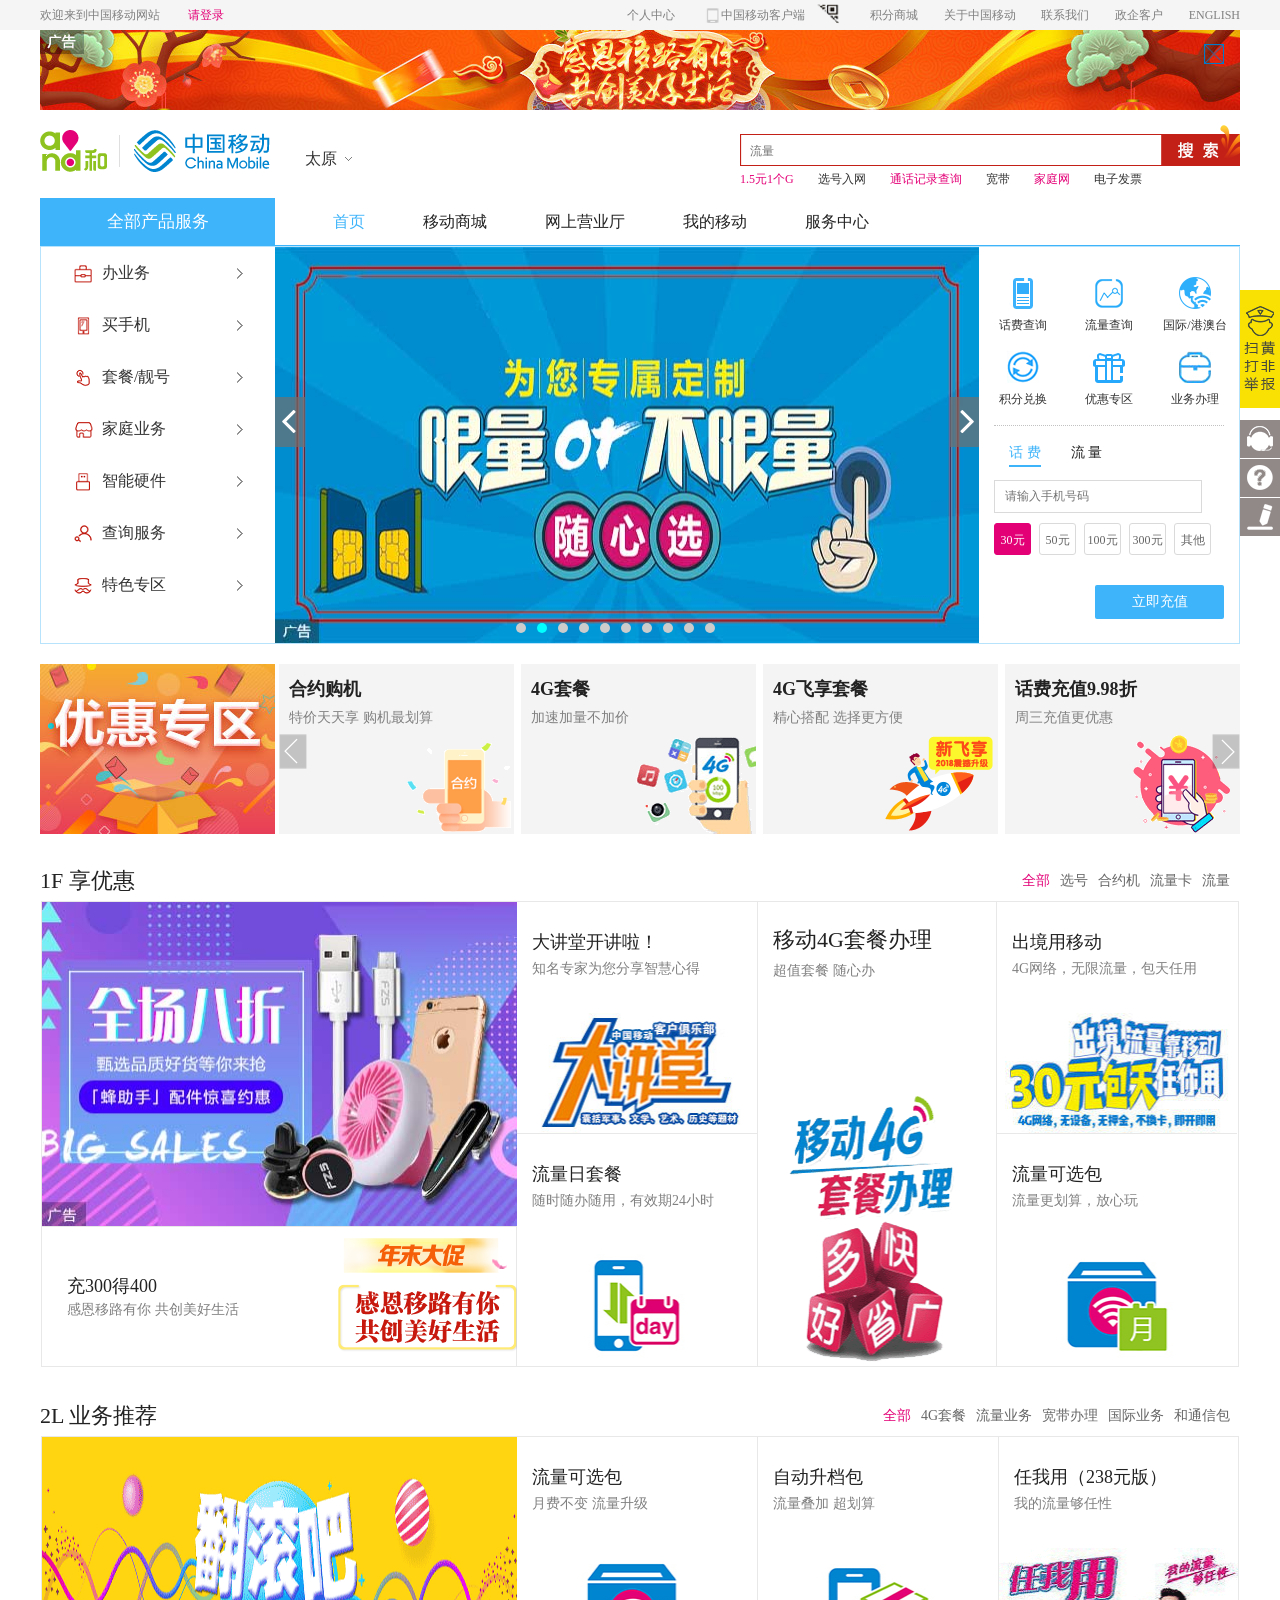
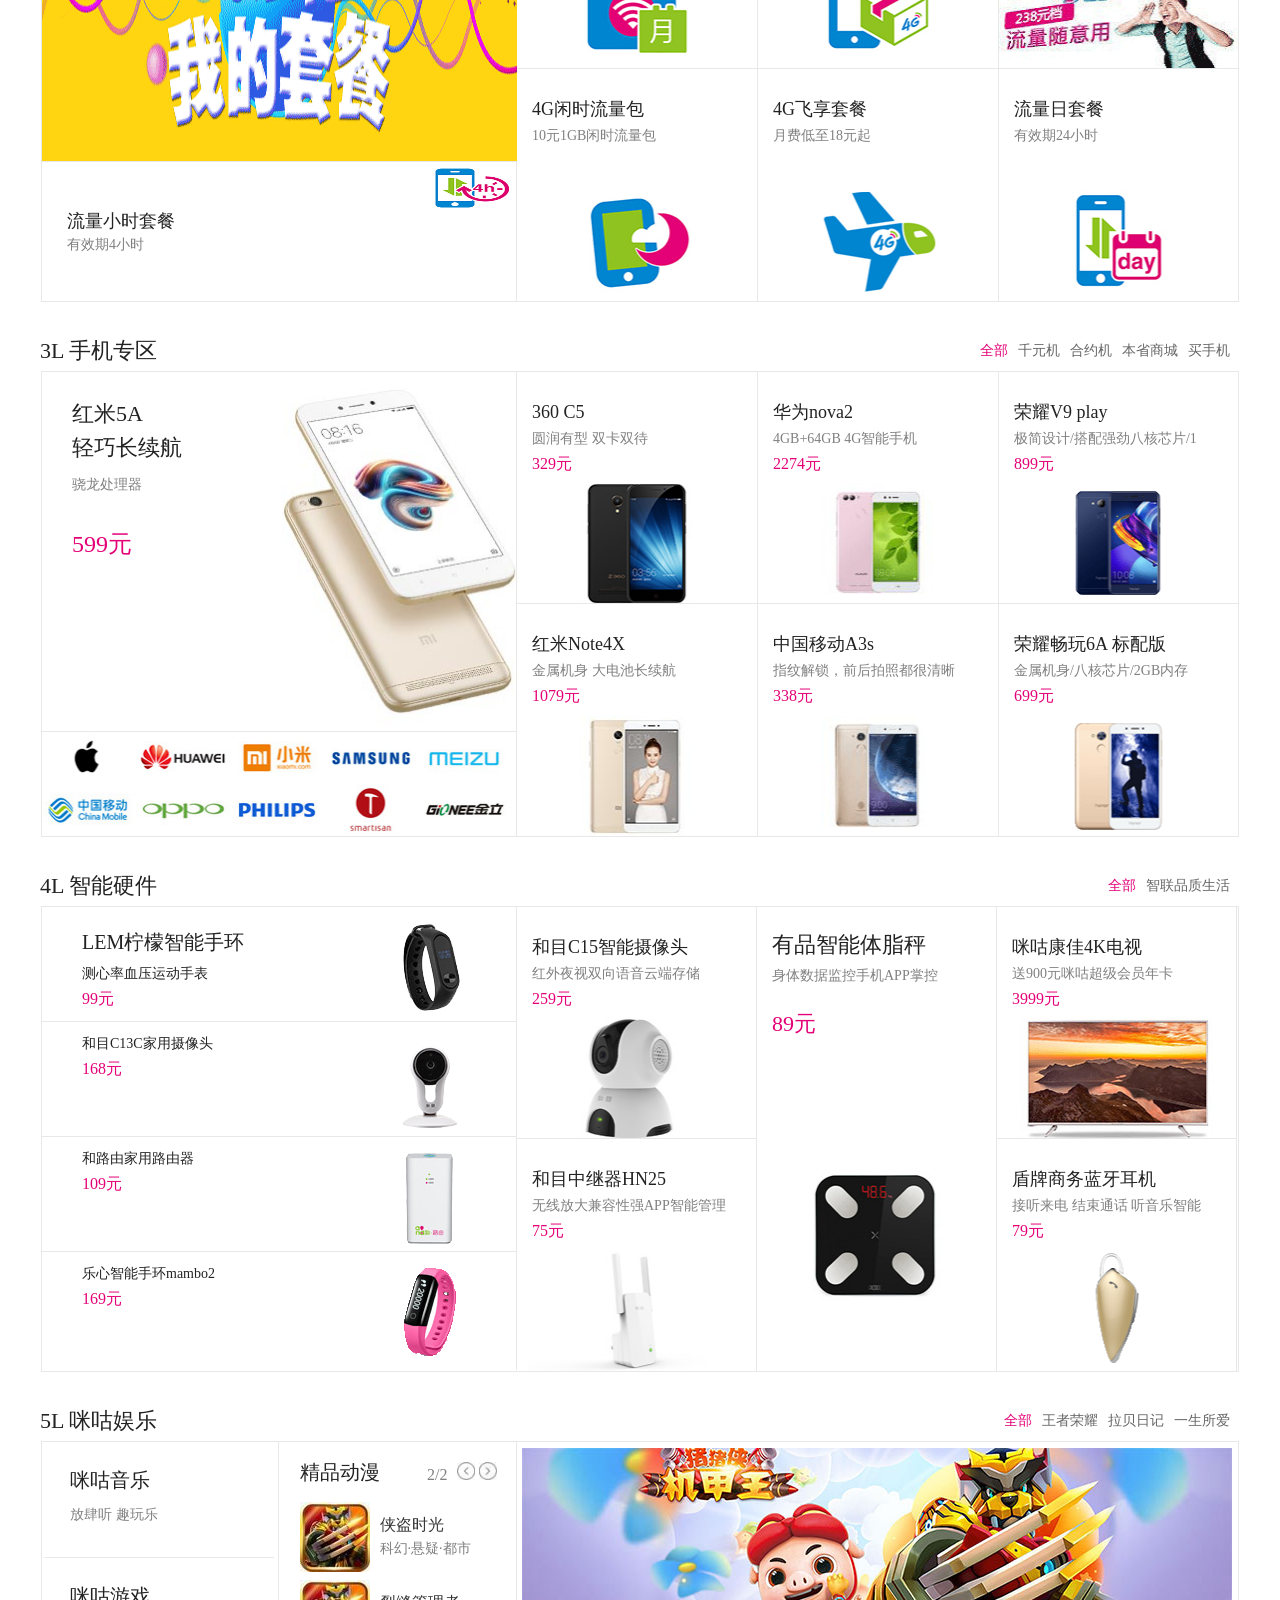
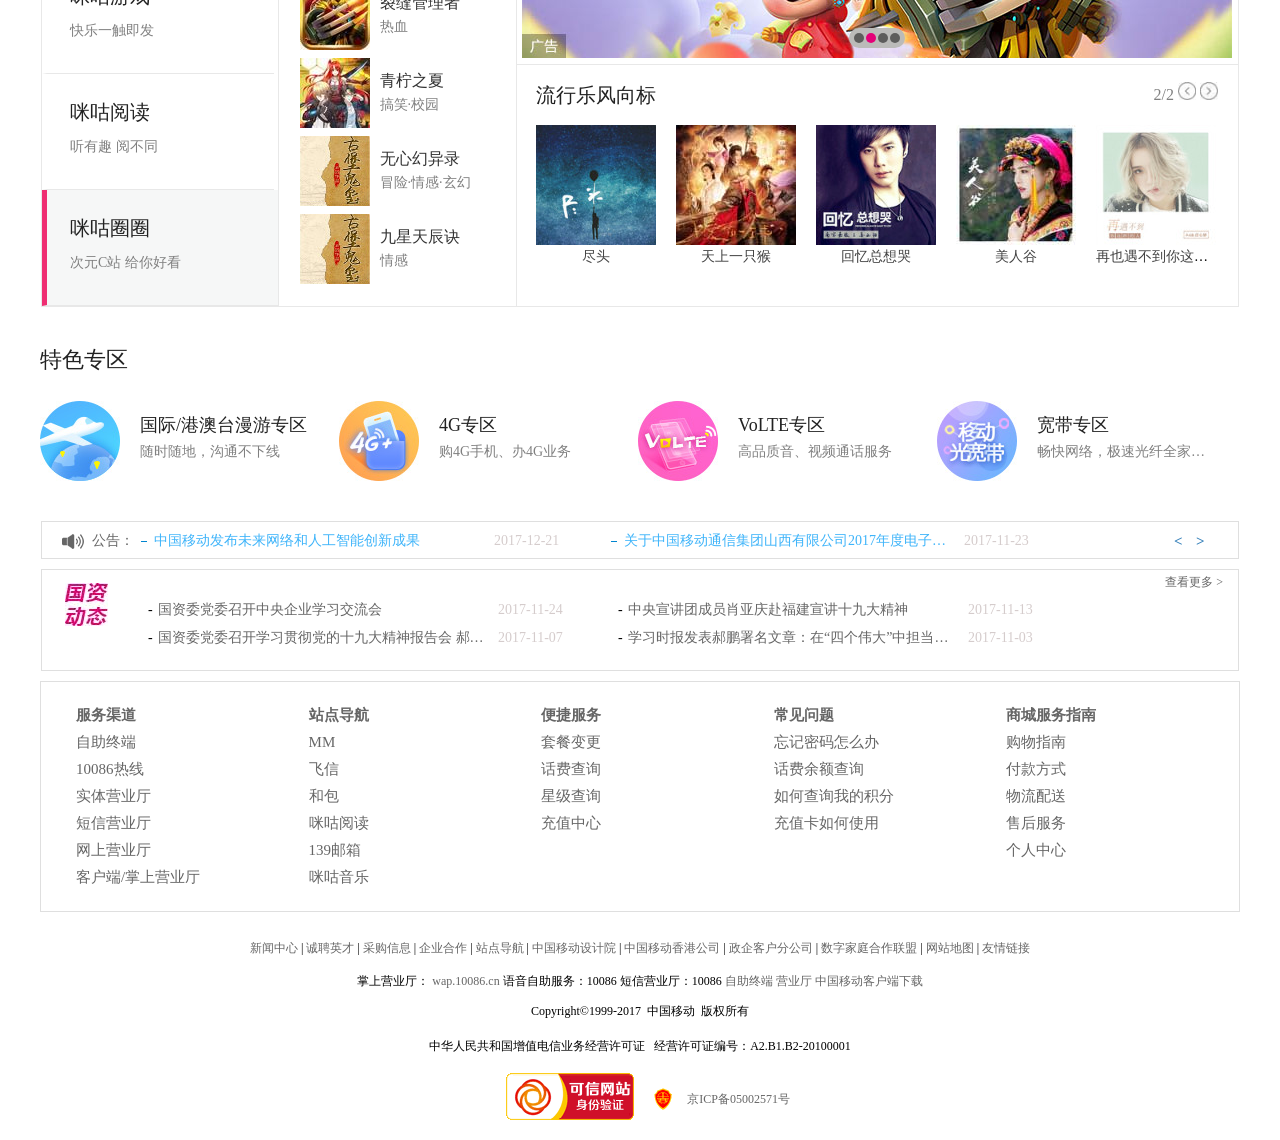
==== commit 06cf4f83: "lastone" ====
--- a/chinaMobile/index.html
+++ b/chinaMobile/index.html
@@ -1,2401 +1,2401 @@
-<!DOCTYPE html>
-<html lang="en">
-<head>
-    <meta charset="UTF-8">
-    <title>中国移动官方网站</title>
-    <link rel="stylesheet" href="css/index.css">
-    <link rel="stylesheet icon" href="img/logo.ico">
-    <link rel="stylesheet" href="iconfont/iconfont.css">
-    <script src="js/jquery-3.2.1.js"></script>
-    <script src="js/index.js"></script>
-</head>
-<body>
-<header>
-    <div class="header-box">
-        <div class="header-box-left">
-            <span>欢迎来到中国移动网站</span>
-            <div class="login">
-                <a href="">请登录</a>
-            </div>
-        </div>
-        <div class="header-box-right">
-            <a href="">个人中心</a>
-            <div class="sjyyt">
-                <a href="javascript:(0);">中国移动客户端</a>
-                <div class="sjyyt_box">
-                    <img src="img/QR.png" alt="">
-                    <p>扫一扫，随时查话费！</p>
-                </div>
-            </div>
-            <a href="">积分商城</a>
-            <a href="">关于中国移动</a>
-            <a href="">联系我们</a>
-            <a href="">政企客户</a>
-            <a href="">ENGLISH</a>
-        </div>
-    </div>
-</header>
-<!--导航隐藏-->
-<div class="head2">
-    <div class="head-1200">
-        <a href="">
-            <img src="img/toubu.png" alt="">
-        </a>
-        <ul class="nav">
-            <li>
-                <a href="" class="active">首页</a>
-            </li>
-            <li>
-                <a href="">移动商城</a>
-            </li>
-            <li>
-                <a href="">网上营业厅</a>
-            </li>
-            <li>
-                <a href="">我的移动</a>
-            </li>
-            <li>
-                <a href="">服务中心</a>
-            </li>
-        </ul>
-        <div class="head2_search">
-            <div class="input">
-                <input type="text" class="sousuo" value="流量">
-                <!--<input type="submit" class="tijiao" value="搜索"/>-->
-            </div>
-        </div>
-    </div>
-</div>
-<div class="thinks">
-    <a href="" class="th-picturn">
-        <img src="img/thinks.jpg" alt="">
-    </a>
-    <img class="close-pic" src="img/closeBTN.png" alt="">
-</div>
-<!--搜索框开始-->
-<nav>
-    <div class="nav-box">
-        <a href="" class="nav-left-img"></a>
-        <div class="nav-left-city-main">
-            <div class="nav-left-city">太原</div>
-            <div class="city-menu">
-                <div class="city-most">
-                    <span>山西</span>
-                    <a href="" class="to-more-city">[返回全部省份]</a>
-                </div>
-                <div class="city-more">
-                    <ul>
-                        <li>太原</li>
-                        <li>朔州</li>
-                        <li>忻州</li>
-                        <li>大同</li>
-                        <li>阳泉</li>
-                        <li>晋中</li>
-                        <li>长治</li>
-                        <li>晋城</li>
-                        <li>临汾</li>
-                        <li>吕梁</li>
-                        <li>运城</li>
-                    </ul>
-                </div>
-            </div>
-        </div>
-
-        <div class="nav-right">
-            <div class="nav-right-input">
-                <input type="text" placeholder="流量">
-            </div>
-            <div class="hot">
-                <a href="">1.5元1个G</a>
-                <a href="">选号入网</a>
-                <a href="">通话记录查询</a>
-                <a href="">宽带</a>
-                <a href="">家庭网</a>
-                <a href="">电子发票</a>
-            </div>
-        </div>
-    </div>
-</nav>
-<!--搜索框结束-->
-<!--导航开始-->
-<div class="nav-head">
-    <div class="nav-head-box">
-        <a href="" class="nav-head-tit">全部产品服务</a>
-        <ul class="nav-tit-box">
-            <li>
-                <a href="" class="navtop_1">首页</a>
-            </li>
-            <li>
-                <a href="">移动商城</a>
-            </li>
-            <li>
-                <a href="">网上营业厅</a>
-            </li>
-            <li>
-                <a href="">我的移动</a>
-            </li>
-            <li>
-                <a href="">服务中心</a>
-            </li>
-        </ul>
-    </div>
-</div>
-<!--导航结束-->
-<!--banner开始-->
-<div class="banner-box">
-    <div class="banner">
-
-        <div class="banner-left">
-            <ul>
-                <li>
-                    <a href="" class="one">
-                        <img src="img/one.png" alt="">
-                        &nbsp;&nbsp;办业务
-                    </a>
-                </li>
-                <li>
-                    <a href="" class="two">
-                        <img src="img/two.png" alt="">
-                        &nbsp;&nbsp;买手机
-                    </a>
-                </li>
-                <li>
-                    <a href="" class="three">
-                        <img src="img/three.png" alt="">
-                        &nbsp;&nbsp;套餐/靓号
-                    </a>
-                </li>
-                <li>
-                    <a href="" class="four">
-                        <img src="img/four.png" alt="">
-                        &nbsp;&nbsp;家庭业务
-                    </a>
-                </li>
-                <li>
-                    <a href="" class="five">
-                        <img src="img/five.png" alt="">
-                        &nbsp;&nbsp;智能硬件
-                    </a>
-                </li>
-                <li>
-                    <a href="" class="six">
-                        <img src="img/six.png" alt="">
-                        &nbsp;&nbsp;查询服务
-                    </a>
-                </li>
-                <li>
-                    <a href="" class="seven">
-                        <img src="img/seven.png" alt="">
-                        &nbsp;&nbsp;特色专区
-                    </a>
-                </li>
-            </ul>
-            <div class="navbox" style="display: block;">
-                <div class="navboxLeft">
-                    <dl>
-                        <dt>
-                            <a href="">主套餐</a>
-                        </dt>
-                        <dd>
-                            <a href="">4G飞享套餐</a>
-                            <a href="">4G流量卡</a>
-                            <a href="" class="more">更多</a>
-                        </dd>
-                    </dl>
-                    <dl>
-                        <dt>
-                            <a href="">流量业务</a>
-                        </dt>
-                        <dd>
-                            <a href="">流量可选包</a>
-                            <a href="">小时流量包</a>
-                            <a href="">夜间流量包</a>
-                            <a href="" class="more">更多</a>
-                        </dd>
-                    </dl>
-                    <dl>
-                        <dt>
-                            <a href="">家庭业务</a>
-                        </dt>
-                        <dd>
-                            <a href="">家庭网</a>
-                            <a href="">融合资费</a>
-                            <a href="">宜居通</a>
-                            <a href="" class="more">更多</a>
-                        </dd>
-                    </dl>
-                    <dl>
-                        <dt>
-                            <a href="">国际/港澳台</a>
-                        </dt>
-                        <dd>
-                            <a href="">开通漫游功能</a>
-                            <a href="">一带一路多国流量</a>
-                            <a href="">欧洲多国流量包</a>
-                            <a href="" class="more">更多</a>
-                        </dd>
-                    </dl>
-                    <dl>
-                        <dt>
-                            <a href="">基础服务</a>
-                        </dt>
-                        <dd>
-                            <a href="">和多号</a>
-                            <a href="">报停复机</a>
-                            <a href="" style="color:#494949;border-right: none;">密码修改</a>
-                        </dd>
-                    </dl>
-                    <dl>
-                        <dt>
-                            <a href="">生活&amp;娱乐</a>
-                        </dt>
-                        <dd>
-                            <a href="">咪咕圈圈</a>
-                            <a href="">咪咕音乐</a>
-                            <a href="">咪咕阅读</a>
-                            <a href="" class="more">更多</a>
-                        </dd>
-                    </dl>
-                    <dl>
-                        <dt>
-                            <a href="">优惠活动</a>
-                        </dt>
-                        <dd>
-                            <a href="">4G+高清语音</a>
-                            <a href="" class="more">更多</a>
-                        </dd>
-                    </dl>
-                </div>
-                <div class="navboxRight">
-                    <a href="">
-                        <img src="img/aside-img.jpg" alt="">
-                    </a>
-                </div>
-            </div>
-            <!--办业务结束-->
-            <div class="navbox navboxyy" style="display: none;">
-                <div class="navboxLeft">
-                    <dl>
-                        <dt>
-                            <a href="">热点关注</a>
-                        </dt>
-                        <dd>
-                            <a href="">魅蓝A5</a>
-                            <a href="">iPoneX</a>
-                            <a href="">iPone7</a>
-                            <a href="" class="more">更多</a>
-                        </dd>
-                    </dl>
-                    <dl>
-                        <dt>
-                            <a href="">经典品牌</a>
-                        </dt>
-                        <dd>
-                            <a href="">摩托罗拉</a>
-                            <a href="">海尔</a>
-                            <a href="">荣耀</a>
-                            <a href="">联想</a>
-                            <a href="">美图</a>
-                            <a href="">酷派</a>
-                            <a href="">CMCC</a>
-                            <a href="" class="more">更多</a>
-                        </dd>
-                    </dl>
-                    <dl>
-                        <dt>
-                            <a href="">家庭业务</a>
-                        </dt>
-                        <dd>
-                            <a href="">家庭网</a>
-                            <a href="">融合资费</a>
-                            <a href="">宜居通</a>
-                            <a href="" class="more">更多</a>
-                        </dd>
-                    </dl>
-                    <dl>
-                        <dt>
-                            <a href="">国际/港澳台</a>
-                        </dt>
-                        <dd>
-                            <a href="">开通漫游功能</a>
-                            <a href="">一带一路多国流量</a>
-                            <a href="">欧洲多国流量包</a>
-                            <a href="" class="more">更多</a>
-                        </dd>
-                    </dl>
-                    <dl>
-                        <dt>
-                            <a href="">基础服务</a>
-                        </dt>
-                        <dd>
-                            <a href="">和多号</a>
-                            <a href="">报停复机</a>
-                            <a href="" style="color:#494949;border-right: none;">密码修改</a>
-                        </dd>
-                    </dl>
-                    <dl>
-                        <dt>
-                            <a href="">生活&amp;娱乐</a>
-                        </dt>
-                        <dd>
-                            <a href="">咪咕圈圈</a>
-                            <a href="">咪咕音乐</a>
-                            <a href="">咪咕阅读</a>
-                            <a href="" class="more">更多</a>
-                        </dd>
-                    </dl>
-                    <dl>
-                        <dt>
-                            <a href="">优惠活动</a>
-                        </dt>
-                        <dd>
-                            <a href="">4G+高清语音</a>
-                            <a href="" class="more">更多</a>
-                        </dd>
-                    </dl>
-                </div>
-            </div>
-            <div class="navbox navboxyy" style="display: none;">
-                <div class="navboxLeft">
-                    <dl>
-                        <dt>
-                            <a href="">主套餐</a>
-                        </dt>
-                        <dd>
-                            <a href="">4G飞享套餐</a>
-                            <a href="">4G流量卡</a>
-                            <a href="" class="more">更多</a>
-                        </dd>
-                    </dl>
-                    <dl>
-                        <dt>
-                            <a href="">流量业务</a>
-                        </dt>
-                        <dd>
-                            <a href="">流量可选包</a>
-                            <a href="">小时流量包</a>
-                            <a href="">夜间流量包</a>
-                            <a href="" class="more">更多</a>
-                        </dd>
-                    </dl>
-                    <dl>
-                        <dt>
-                            <a href="">家庭业务</a>
-                        </dt>
-                        <dd>
-                            <a href="">家庭网</a>
-                            <a href="">融合资费</a>
-                            <a href="">宜居通</a>
-                            <a href="" class="more">更多</a>
-                        </dd>
-                    </dl>
-                    <dl>
-                        <dt>
-                            <a href="">国际/港澳台</a>
-                        </dt>
-                        <dd>
-                            <a href="">开通漫游功能</a>
-                            <a href="">一带一路多国流量</a>
-                            <a href="">欧洲多国流量包</a>
-                            <a href="" class="more">更多</a>
-                        </dd>
-                    </dl>
-                    <dl>
-                        <dt>
-                            <a href="">基础服务</a>
-                        </dt>
-                        <dd>
-                            <a href="">和多号</a>
-                            <a href="">报停复机</a>
-                            <a href="" style="color:#494949;border-right: none;">密码修改</a>
-                        </dd>
-                    </dl>
-                    <dl>
-                        <dt>
-                            <a href="">生活&amp;娱乐</a>
-                        </dt>
-                        <dd>
-                            <a href="">咪咕圈圈</a>
-                            <a href="">咪咕音乐</a>
-                            <a href="">咪咕阅读</a>
-                            <a href="" class="more">更多</a>
-                        </dd>
-                    </dl>
-                    <dl>
-                        <dt>
-                            <a href="">优惠活动</a>
-                        </dt>
-                        <dd>
-                            <a href="">4G+高清语音</a>
-                            <a href="" class="more">更多</a>
-                        </dd>
-                    </dl>
-                </div>
-            </div>
-            <div class="navbox navboxyy" style="display: none;">
-                <div class="navboxLeft">
-                    <dl>
-                        <dt>
-                            <a href="">主套餐</a>
-                        </dt>
-                        <dd>
-                            <a href="">4G飞享套餐</a>
-                            <a href="">4G流量卡</a>
-                            <a href="" class="more">更多</a>
-                        </dd>
-                    </dl>
-                    <dl>
-                        <dt>
-                            <a href="">流量业务</a>
-                        </dt>
-                        <dd>
-                            <a href="">流量可选包</a>
-                            <a href="">小时流量包</a>
-                            <a href="">夜间流量包</a>
-                            <a href="" class="more">更多</a>
-                        </dd>
-                    </dl>
-                    <dl>
-                        <dt>
-                            <a href="">家庭业务</a>
-                        </dt>
-                        <dd>
-                            <a href="">家庭网</a>
-                            <a href="">融合资费</a>
-                            <a href="">宜居通</a>
-                            <a href="" class="more">更多</a>
-                        </dd>
-                    </dl>
-                    <dl>
-                        <dt>
-                            <a href="">国际/港澳台</a>
-                        </dt>
-                        <dd>
-                            <a href="">开通漫游功能</a>
-                            <a href="">一带一路多国流量</a>
-                            <a href="">欧洲多国流量包</a>
-                            <a href="" class="more">更多</a>
-                        </dd>
-                    </dl>
-                    <dl>
-                        <dt>
-                            <a href="">基础服务</a>
-                        </dt>
-                        <dd>
-                            <a href="">和多号</a>
-                            <a href="">报停复机</a>
-                            <a href="" style="color:#494949;border-right: none;">密码修改</a>
-                        </dd>
-                    </dl>
-                    <dl>
-                        <dt>
-                            <a href="">生活&amp;娱乐</a>
-                        </dt>
-                        <dd>
-                            <a href="">咪咕圈圈</a>
-                            <a href="">咪咕音乐</a>
-                            <a href="">咪咕阅读</a>
-                            <a href="" class="more">更多</a>
-                        </dd>
-                    </dl>
-                    <dl>
-                        <dt>
-                            <a href="">优惠活动</a>
-                        </dt>
-                        <dd>
-                            <a href="">4G+高清语音</a>
-                            <a href="" class="more">更多</a>
-                        </dd>
-                    </dl>
-                </div>
-            </div>
-            <div class="navbox" style="display: none;">
-                <div class="navboxLeft">
-                    <dl>
-                        <dt>
-                            <a href="">主套餐</a>
-                        </dt>
-                        <dd>
-                            <a href="">4G飞享套餐</a>
-                            <a href="">4G流量卡</a>
-                            <a href="" class="more">更多</a>
-                        </dd>
-                    </dl>
-                    <dl>
-                        <dt>
-                            <a href="">流量业务</a>
-                        </dt>
-                        <dd>
-                            <a href="">流量可选包</a>
-                            <a href="">小时流量包</a>
-                            <a href="">夜间流量包</a>
-                            <a href="" class="more">更多</a>
-                        </dd>
-                    </dl>
-                    <dl>
-                        <dt>
-                            <a href="">家庭业务</a>
-                        </dt>
-                        <dd>
-                            <a href="">家庭网</a>
-                            <a href="">融合资费</a>
-                            <a href="">宜居通</a>
-                            <a href="" class="more">更多</a>
-                        </dd>
-                    </dl>
-                    <dl>
-                        <dt>
-                            <a href="">国际/港澳台</a>
-                        </dt>
-                        <dd>
-                            <a href="">开通漫游功能</a>
-                            <a href="">一带一路多国流量</a>
-                            <a href="">欧洲多国流量包</a>
-                            <a href="" class="more">更多</a>
-                        </dd>
-                    </dl>
-                    <dl>
-                        <dt>
-                            <a href="">基础服务</a>
-                        </dt>
-                        <dd>
-                            <a href="">和多号</a>
-                            <a href="">报停复机</a>
-                            <a href="" style="color:#494949;border-right: none;">密码修改</a>
-                        </dd>
-                    </dl>
-                    <dl>
-                        <dt>
-                            <a href="">生活&amp;娱乐</a>
-                        </dt>
-                        <dd>
-                            <a href="">咪咕圈圈</a>
-                            <a href="">咪咕音乐</a>
-                            <a href="">咪咕阅读</a>
-                            <a href="" class="more">更多</a>
-                        </dd>
-                    </dl>
-                    <dl>
-                        <dt>
-                            <a href="">优惠活动</a>
-                        </dt>
-                        <dd>
-                            <a href="">4G+高清语音</a>
-                            <a href="" class="more">更多</a>
-                        </dd>
-                    </dl>
-                </div>
-                <div class="navboxRight">
-                    <a href="">
-                        <img src="img/aside-img.jpg" alt="">
-                    </a>
-                </div>
-            </div>
-            <div class="navbox navboxyy" style="display: none;">
-                <div class="navboxLeft">
-                    <dl>
-                        <dt>
-                            <a href="">主套餐</a>
-                        </dt>
-                        <dd>
-                            <a href="">4G飞享套餐</a>
-                            <a href="">4G流量卡</a>
-                            <a href="" class="more">更多</a>
-                        </dd>
-                    </dl>
-                    <dl>
-                        <dt>
-                            <a href="">流量业务</a>
-                        </dt>
-                        <dd>
-                            <a href="">流量可选包</a>
-                            <a href="">小时流量包</a>
-                            <a href="">夜间流量包</a>
-                            <a href="" class="more">更多</a>
-                        </dd>
-                    </dl>
-                    <dl>
-                        <dt>
-                            <a href="">家庭业务</a>
-                        </dt>
-                        <dd>
-                            <a href="">家庭网</a>
-                            <a href="">融合资费</a>
-                            <a href="">宜居通</a>
-                            <a href="" class="more">更多</a>
-                        </dd>
-                    </dl>
-                    <dl>
-                        <dt>
-                            <a href="">国际/港澳台</a>
-                        </dt>
-                        <dd>
-                            <a href="">开通漫游功能</a>
-                            <a href="">一带一路多国流量</a>
-                            <a href="">欧洲多国流量包</a>
-                            <a href="" class="more">更多</a>
-                        </dd>
-                    </dl>
-                    <dl>
-                        <dt>
-                            <a href="">基础服务</a>
-                        </dt>
-                        <dd>
-                            <a href="">和多号</a>
-                            <a href="">报停复机</a>
-                            <a href="" style="color:#494949;border-right: none;">密码修改</a>
-                        </dd>
-                    </dl>
-                    <dl>
-                        <dt>
-                            <a href="">生活&amp;娱乐</a>
-                        </dt>
-                        <dd>
-                            <a href="">咪咕圈圈</a>
-                            <a href="">咪咕音乐</a>
-                            <a href="">咪咕阅读</a>
-                            <a href="" class="more">更多</a>
-                        </dd>
-                    </dl>
-                    <dl>
-                        <dt>
-                            <a href="">优惠活动</a>
-                        </dt>
-                        <dd>
-                            <a href="">4G+高清语音</a>
-                            <a href="" class="more">更多</a>
-                        </dd>
-                    </dl>
-                </div>
-            </div>
-            <div class="navbox" style="display: none;">
-                <div class="navboxLeft">
-                    <dl>
-                        <dt>
-                            <a href="">主套餐</a>
-                        </dt>
-                        <dd>
-                            <a href="">4G飞享套餐</a>
-                            <a href="">4G流量卡</a>
-                            <a href="" class="more">更多</a>
-                        </dd>
-                    </dl>
-                    <dl>
-                        <dt>
-                            <a href="">流量业务</a>
-                        </dt>
-                        <dd>
-                            <a href="">流量可选包</a>
-                            <a href="">小时流量包</a>
-                            <a href="">夜间流量包</a>
-                            <a href="" class="more">更多</a>
-                        </dd>
-                    </dl>
-                    <dl>
-                        <dt>
-                            <a href="">家庭业务</a>
-                        </dt>
-                        <dd>
-                            <a href="">家庭网</a>
-                            <a href="">融合资费</a>
-                            <a href="">宜居通</a>
-                            <a href="" class="more">更多</a>
-                        </dd>
-                    </dl>
-                    <dl>
-                        <dt>
-                            <a href="">国际/港澳台</a>
-                        </dt>
-                        <dd>
-                            <a href="">开通漫游功能</a>
-                            <a href="">一带一路多国流量</a>
-                            <a href="">欧洲多国流量包</a>
-                            <a href="" class="more">更多</a>
-                        </dd>
-                    </dl>
-                    <dl>
-                        <dt>
-                            <a href="">基础服务</a>
-                        </dt>
-                        <dd>
-                            <a href="">和多号</a>
-                            <a href="">报停复机</a>
-                            <a href="" style="color:#494949;border-right: none;">密码修改</a>
-                        </dd>
-                    </dl>
-                    <dl>
-                        <dt>
-                            <a href="">生活&amp;娱乐</a>
-                        </dt>
-                        <dd>
-                            <a href="">咪咕圈圈</a>
-                            <a href="">咪咕音乐</a>
-                            <a href="">咪咕阅读</a>
-                            <a href="" class="more">更多</a>
-                        </dd>
-                    </dl>
-                    <dl>
-                        <dt>
-                            <a href="">优惠活动</a>
-                        </dt>
-                        <dd>
-                            <a href="">4G+高清语音</a>
-                            <a href="" class="more">更多</a>
-                        </dd>
-                    </dl>
-                </div>
-                <div class="navboxRight">
-                    <a href="">
-                        <img src="img/banner-left.jpg" alt="">
-                    </a>
-                </div>
-            </div>
-        </div>
-        <div class="banner-center">
-            <div class="banner-pic">
-                <a href=""><img class="" src="img/b1.png" alt=""></a>
-                <a href=""><img src="img/ban2.jpg" alt="" class="onfirst"></a>
-                <a href=""><img src="img/ban3.jpg" alt="" class=""></a>
-                <a href=""><img src="img/ban4.jpg" alt="" class=""></a>
-                <a href=""><img src="img/ban5.jpg" alt="" class=""></a>
-                <a href=""><img src="img/ban6.jpg" alt="" class=""></a>
-                <a href=""><img src="img/ban7.jpg" alt="" class=""></a>
-                <a href=""><img src="img/ban8.jpg" alt="" class=""></a>
-                <a href=""><img src="img/ban3.jpg" alt="" class=""></a>
-                <a href=""><img src="img/ban9.jpg" alt="" class=""></a>
-            </div>
-            <div class="lunbo-box">
-                <ul>
-                    <li class=""></li>
-                    <li class="active"></li>
-                    <li class=""></li>
-                    <li class=""></li>
-                    <li class=""></li>
-                    <li class=""></li>
-                    <li class=""></li>
-                    <li class=""></li>
-                    <li class=""></li>
-                    <li class=""></li>
-                </ul>
-            </div>
-            <div class="icon-zuoyoujiantou-copy-copy-copy-copy-copy jiantoubanner11"></div>
-            <div class="icon-goleft jiantoubanner12"></div>
-        </div>
-        <div class="banner-right">
-            <div class="icons">
-                <ul>
-                    <li>
-                        <a href="">
-                            <img src="img/icon1.gif" alt="">
-                            <p>话费查询</p>
-                        </a>
-                    </li>
-                    <li>
-                        <a href="">
-                            <img src="img/icon2gif.gif" alt="">
-                            <p>流量查询</p>
-                        </a>
-                    </li>
-                    <li>
-                        <a href="">
-                            <img src="img/icon3.png" alt="">
-                            <p>国际/港澳台</p>
-                        </a>
-                    </li>
-                    <li>
-                        <a href="">
-                            <img src="img/icon4.gif" alt="">
-                            <p>积分兑换</p>
-                        </a>
-                    </li>
-                    <li>
-                        <a href="">
-                            <img src="img/icon5.gif" alt="">
-                            <p>优惠专区</p>
-                        </a>
-                    </li>
-                    <li>
-                        <a href="">
-                            <img src="img/icon6.png" alt="">
-                            <p>业务办理</p>
-                        </a>
-                    </li>
-                </ul>
-            </div>
-            <div class="chong">
-                <div class="clearfix">
-                    <a href="">话 费</a>
-                    <a href="">流 量</a>
-                </div>
-                <form action="">
-                    <div class="tagsbox">
-                        <input type="text" placeholder="请输入手机号码">
-                    </div>
-                    <div class="insselect">
-                        <a href="">30元</a>
-                        <a href="">50元</a>
-                        <a href="">100元</a>
-                        <a href="">300元</a>
-                        <a href="">其他</a>
-                    </div>
-                    <div class="botton">
-                        <a href="">立即充值</a>
-                    </div>
-                </form>
-            </div>
-        </div>
-    </div>
-</div>
-<!--banner结束-->
-<!--推荐开始-->
-<div class="promotion">
-    <div class="promotion-box">
-        <div class="promotion-left">
-            <a href="">
-                <img src="img/tj1.jpg" alt="">
-            </a>
-        </div>
-        <div class="promotion-right">
-            <div class="yhpre"></div>
-            <div class="yhnext"></div>
-            <div class="yhcon" style="transition: all 1s; margin-left: -2178px;">
-                <div class="indexbox">
-                    <a href="">
-                        <h3>4G飞享套餐</h3>
-                        <p>精心搭配 选择更方便</p>
-                        <img src="img/youhuiqu2.png" alt="">
-                    </a>
-                </div>
-                <div class="indexbox">
-                    <a href="">
-                        <h3>话费充值9.98折</h3>
-                        <p>周三充值更优惠</p>
-                        <img src="img/youhuiqu4.png" alt="">
-                    </a>
-                </div>
-                <div class="indexbox">
-                    <a href="">
-                        <h3>合约购机</h3>
-                        <p>特价天天享 购机最划算</p>
-                        <img src="img/tj2.png" alt="">
-                    </a>
-                </div>
-                <div class="indexbox">
-                    <a href="">
-                        <h3>4G套餐</h3>
-                        <p>加速加量不加价</p>
-                        <img src="img/tj3.png" alt="">
-                    </a>
-                </div>
-                <div class="indexbox">
-                    <a href="">
-                        <h3>网上选号</h3>
-                        <p>海量号码任你选</p>
-                        <img src="img/youhuiqu1.png" alt="">
-                    </a>
-                </div>
-                <div class="indexbox">
-                    <a href="">
-                        <h3>合约购机</h3>
-                        <p>特价天天享 购机最划算</p>
-                        <img src="img/tj2.png" alt="">
-                    </a>
-                </div>
-                <div class="indexbox">
-                    <a href="">
-                        <h3>4G套餐</h3>
-                        <p>加速加量不加价</p>
-                        <img src="img/tj3.png" alt="">
-                    </a>
-                </div>
-                <div class="indexbox">
-                    <a href="">
-                        <h3>4G飞享套餐</h3>
-                        <p>精心搭配 选择更方便</p>
-                        <img src="img/youhuiqu2.png" alt="">
-                    </a>
-                </div>
-                <div class="indexbox">
-                    <a href="">
-                        <h3>话费充值9.98折</h3>
-                        <p>周三充值更优惠</p>
-                        <img src="img/youhuiqu4.png" alt="">
-                    </a>
-                </div>
-                <div class="indexbox">
-                    <a href="">
-                        <h3>合约购机</h3>
-                        <p>特价天天享 购机最划算</p>
-                        <img src="img/tj2.png" alt="">
-                    </a>
-                </div>
-                <div class="indexbox">
-                    <a href="">
-                        <h3>4G套餐</h3>
-                        <p>加速加量不加价</p>
-                        <img src="img/tj3.png" alt="">
-                    </a>
-                </div>
-                <div class="indexbox">
-                    <a href="">
-                        <h3>网上选号</h3>
-                        <p>海量号码任你选</p>
-                        <img src="img/youhuiqu1.png" alt="">
-                    </a>
-                </div>
-                <div class="indexbox">
-                    <a href="">
-                        <h3>合约购机</h3>
-                        <p>特价天天享 购机最划算</p>
-                        <img src="img/tj2.png" alt="">
-                    </a>
-                </div>
-                <div class="indexbox">
-                    <a href="">
-                        <h3>4G套餐</h3>
-                        <p>加速加量不加价</p>
-                        <img src="img/tj3.png" alt="">
-                    </a>
-                </div>
-                <div class="indexbox">
-                    <a href="">
-                        <h3>4G飞享套餐</h3>
-                        <p>精心搭配 选择更方便</p>
-                        <img src="img/youhuiqu2.png" alt="">
-                    </a>
-                </div>
-            </div>
-        </div>
-    </div>
-</div>
-<!--推荐结束-->
-<!--楼层开始-->
-<section>
-    <!--1F开始-->
-    <div class="section-lou1 floors">
-        <div class="xiangshang">
-            <a href=""><span>1F 享优惠</span></a>
-            <ul>
-                <li>
-                    <a href="">全部</a>
-                </li>
-                <li>
-                    <a href="">选号</a>
-                </li>
-                <li>
-                    <a href="">合约机</a>
-                </li>
-                <li>
-                    <a href="">流量卡</a>
-                </li>
-                <li>
-                    <a href="">流量</a>
-                </li>
-            </ul>
-        </div>
-        <div class="sect-lou1-img">
-            <div class="sect-img-left">
-                <div class="box1">
-                    <a href="">
-                        <img src="img/onfloor-pic.jpg" alt="">
-                    </a>
-                </div>
-                <div class="box2">
-                    <a href="">
-                        <h4>充300得400</h4>
-                        <p>感恩移路有你 共创美好生活</p>
-                        <img src="img/s2.png" alt="">
-                    </a>
-                </div>
-            </div>
-            <div class="sect-img-center">
-                <div class="box3">
-                    <a href="">
-                        <h4>大讲堂开讲啦！</h4>
-                        <p>知名专家为您分享智慧心得</p>
-                        <img src="img/s3.jpg" alt="">
-                    </a>
-                </div>
-                <div class="box3 box3_end">
-                    <a href="">
-                        <h4>流量日套餐</h4>
-                        <p>随时随办随用，有效期24小时</p>
-                        <img src="img/s4.jpg" alt="">
-                    </a>
-                </div>
-            </div>
-            <div class="sect-img-right">
-                <div class="box4">
-                    <a href="">
-                        <h4>移动4G套餐办理</h4>
-                        <p>超值套餐 随心办</p>
-                        <img src="img/s5.png" alt="">
-                    </a>
-                </div>
-            </div>
-            <div class="sect-img-center sect-img-center1">
-                <div class="box3">
-                    <a href="">
-                        <h4>出境用移动</h4>
-                        <p>4G网络，无限流量，包天任用</p>
-                        <img src="img/s6.jpg" alt="">
-                    </a>
-                </div>
-                <div class="box3 box3_end">
-                    <a href="">
-                        <h4>流量可选包</h4>
-                        <p>流量更划算，放心玩</p>
-                        <img src="img/s7.jpg" alt="">
-                    </a>
-                </div>
-            </div>
-        </div>
-    </div>
-    <!--2F开始-->
-    <div class="section-lou2 floors">
-        <div class="xiangshang">
-            <a href=""><span>2L 业务推荐</span></a>
-            <ul>
-                <li>
-                    <a href="">全部</a>
-                </li>
-                <li>
-                    <a href="">4G套餐</a>
-                </li>
-                <li>
-                    <a href="">流量业务</a>
-                </li>
-                <li>
-                    <a href="">宽带办理</a>
-                </li>
-                <li>
-                    <a href="">国际业务</a>
-                </li>
-                <li>
-                    <a href="">和通信包</a>
-                </li>
-            </ul>
-        </div>
-        <div class="sect-lou1-img">
-            <div class="sect-img-left">
-                <div class="box1">
-                    <a href="">
-                        <img src="img/s9.png" alt="">
-                    </a>
-                </div>
-                <div class="box2 box2-2">
-                    <a href="">
-                        <h4>流量小时套餐</h4>
-                        <p>有效期4小时</p>
-                        <img src="img/s10.png" alt="">
-                    </a>
-                </div>
-            </div>
-            <div class="sect-img-center">
-                <div class="box3">
-                    <a href="">
-                        <h4>流量可选包</h4>
-                        <p>月费不变 流量升级</p>
-                        <img src="img/s11.jpg" alt="">
-                    </a>
-                </div>
-                <div class="box3 box3_end">
-                    <a href="">
-                        <h4>4G闲时流量包</h4>
-                        <p>10元1GB闲时流量包</p>
-                        <img src="img/s12.jpg" alt="">
-                    </a>
-                </div>
-            </div>
-            <div class="sect-img-center">
-                <div class="box3">
-                    <a href="">
-                        <h4>自动升档包</h4>
-                        <p>流量叠加 超划算</p>
-                        <img src="img/s13.jpg" alt="">
-                    </a>
-                </div>
-                <div class="box3 box3_end">
-                    <a href="">
-                        <h4>4G飞享套餐</h4>
-                        <p>月费低至18元起</p>
-                        <img src="img/s14.jpg" alt="">
-                    </a>
-                </div>
-            </div>
-            <div class="sect-img-center sect-img-center2">
-                <div class="box3">
-                    <a href="">
-                        <h4>任我用（238元版）</h4>
-                        <p>我的流量够任性</p>
-                        <img src="img/s14.png" alt="">
-                    </a>
-                </div>
-                <div class="box3 box3_end">
-                    <a href="">
-                        <h4>流量日套餐</h4>
-                        <p>有效期24小时</p>
-                        <img src="img/s16.jpg" alt="">
-                    </a>
-                </div>
-            </div>
-        </div>
-    </div>
-    <!--3F开始-->
-    <div class="section-lou3 floors">
-        <div class="xiangshang">
-            <a href=""><span>3L 手机专区</span></a>
-            <ul>
-                <li>
-                    <a href="">全部</a>
-                </li>
-                <li>
-                    <a href="">千元机</a>
-                </li>
-                <li>
-                    <a href="">合约机</a>
-                </li>
-                <li>
-                    <a href="">本省商城</a>
-                </li>
-                <li>
-                    <a href="">买手机</a>
-                </li>
-            </ul>
-        </div>
-        <div class="sect-lou1-img">
-            <div class="sect-img-left">
-                <div class="box1-1">
-                    <a href="">
-                        <h4>红米5A
-                            <br>
-                            轻巧长续航
-                        </h4>
-                        <p>骁龙处理器</p>
-                        <span>599元</span>
-                        <img src="img/s18.jpg" alt="">
-                    </a>
-                </div>
-                <div class="box2-2">
-                    <a href="">
-                        <img src="img/s24.jpg" alt="">
-                    </a>
-                    <a href="">
-                        <img src="img/s25.jpg" alt="">
-                    </a>
-                    <a href="">
-                        <img src="img/s26.jpg" alt="">
-                    </a>
-                    <a href="">
-                        <img src="img/s27.jpg" alt="">
-                    </a>
-                    <a href="">
-                        <img src="img/s28.jpg" alt="">
-                    </a>
-                    <a href="">
-                        <img src="img/s29.jpg" alt="">
-                    </a>
-                    <a href="">
-                        <img src="img/s33.jpg" alt="">
-                    </a>
-                    <a href="">
-                        <img src="img/s30jpg.jpg" alt="">
-                    </a>
-                    <a href="">
-                        <img src="img/s31.jpg" alt="">
-                    </a>
-                    <a href="">
-                        <img src="img/s32.jpg" alt="">
-                    </a>
-                </div>
-            </div>
-            <div class="sect-img-center">
-                <div class="box3">
-                    <a href="">
-                        <h4>360 C5</h4>
-                        <p>圆润有型 双卡双待</p>
-                        <span>329元</span>
-                        <img src="img/s17jpg.jpg" alt="">
-                    </a>
-                </div>
-                <div class="box3 box3_end">
-                    <a href="">
-                        <h4>红米Note4X</h4>
-                        <p>金属机身 大电池长续航</p>
-                        <span>1079元</span>
-                        <img src="img/s19.jpg" alt="">
-                    </a>
-                </div>
-            </div>
-            <div class="sect-img-center">
-                <div class="box3">
-                    <a href="">
-                        <h4>华为nova2</h4>
-                        <p>4GB+64GB 4G智能手机</p>
-                        <span>2274元</span>
-                        <img src="img/s20.png" alt="">
-                    </a>
-                </div>
-                <div class="box3 box3_end">
-                    <a href="">
-                        <h4>中国移动A3s</h4>
-                        <p>指纹解锁，前后拍照都很清晰</p>
-                        <span>338元</span>
-                        <img src="img/s21.png" alt="">
-                    </a>
-                </div>
-            </div>
-            <div class="sect-img-center sect-img-center2">
-                <div class="box3">
-                    <a href="">
-                        <h4>荣耀V9 play</h4>
-                        <p>极简设计/搭配强劲八核芯片/1</p>
-                        <span>899元</span>
-                        <img src="img/s22.png" alt="">
-                    </a>
-                </div>
-                <div class="box3 box3_end">
-                    <a href="">
-                        <h4>荣耀畅玩6A 标配版</h4>
-                        <p>金属机身/八核芯片/2GB内存</p>
-                        <span>699元</span>
-                        <img src="img/s23.png" alt="">
-                    </a>
-                </div>
-            </div>
-        </div>
-    </div>
-    <!--4F开始-->
-    <div class="section-lou4 floors">
-        <div class="xiangshang">
-            <a href=""><span>4L 智能硬件</span></a>
-            <ul>
-                <li>
-                    <a href="">全部</a>
-                </li>
-                <li>
-                    <a href="">智联品质生活</a>
-                </li>
-            </ul>
-        </div>
-        <div class="sect-lou4-box">
-            <div class="sect-lou4-left">
-                <div class="box5">
-                    <a href="">
-                        <h4>LEM柠檬智能手环</h4>
-                        <p>测心率血压运动手表</p>
-                        <span>99元</span>
-                        <img src="img/s34png.png" alt="">
-                    </a>
-                </div>
-                <div class="box5">
-                    <a href="">
-                        <p>和目C13C家用摄像头</p>
-                        <span>168元</span>
-                        <img src="img/s35.png" alt="">
-                    </a>
-                </div>
-                <div class="box5">
-                    <a href="">
-                        <p>和路由家用路由器</p>
-                        <span>109元</span>
-                        <img src="img/s36.png" alt="">
-                    </a>
-                </div>
-                <div class="box5 box5-end">
-                    <a href="">
-                        <p>乐心智能手环mambo2</p>
-                        <span>169元</span>
-                        <img src="img/s37.png" alt="">
-                    </a>
-                </div>
-            </div>
-            <div class="sect-lou4-center">
-                <div class="box3">
-                    <a href="">
-                        <h4>和目C15智能摄像头</h4>
-                        <p>红外夜视双向语音云端存储</p>
-                        <span>259元</span>
-                        <img src="img/s38.jpg" alt="">
-                    </a>
-                </div>
-                <div class="box3 box3-end">
-                    <a href="">
-                        <h4>和目中继器HN25</h4>
-                        <p>无线放大兼容性强APP智能管理</p>
-                        <span>75元</span>
-                        <img src="img/s39.jpg" alt="">
-                    </a>
-                </div>
-            </div>
-            <div class="sect-lou4-right">
-                <div class="box4">
-                    <a href="">
-                        <h4>有品智能体脂秤</h4>
-                        <p>身体数据监控手机APP掌控</p>
-                        <span>89元</span>
-                        <img src="img/s40.jpg" alt="">
-                    </a>
-                </div>
-            </div>
-            <div class="sect-lou4-center">
-                <div class="box3">
-                    <a href="">
-                        <h4>咪咕康佳4K电视</h4>
-                        <p>送900元咪咕超级会员年卡</p>
-                        <span>3999元</span>
-                        <img src="img/s41jpg.jpg" alt="">
-                    </a>
-                </div>
-                <div class="box3 box3-end">
-                    <a href="">
-                        <h4>盾牌商务蓝牙耳机</h4>
-                        <p>接听来电 结束通话 听音乐智能</p>
-                        <span>79元</span>
-                        <img src="img/s42.png" alt="">
-                    </a>
-                </div>
-            </div>
-        </div>
-    </div>
-    <!--5F开始-->
-    <div class="section-lou5 floors">
-        <div class="xiangshang">
-            <a href=""><span>5L 咪咕娱乐</span></a>
-            <ul>
-                <li>
-                    <a href="">全部</a>
-                </li>
-                <li>
-                    <a href="">王者荣耀</a>
-                </li>
-                <li>
-                    <a href="">拉贝日记</a>
-                </li>
-                <li>
-                    <a href="">一生所爱</a>
-                </li>
-            </ul>
-        </div>
-        <div class="sect-lou4-box">
-            <ul class="tabnav">
-                <li class="">
-                    <a href="">
-                        <h4>咪咕音乐</h4>
-                    </a>
-                    <a href="">
-                        <p>放肆听 趣玩乐</p>
-                    </a>
-                </li>
-                <li class="">
-                    <a href="">
-                        <h4>咪咕游戏</h4>
-                    </a>
-                    <a href="">
-                        <p>快乐一触即发</p>
-                    </a>
-                </li>
-                <li class="">
-                    <a href="">
-                        <h4>咪咕阅读</h4>
-                    </a>
-                    <a href="">
-                        <p>听有趣 阅不同</p>
-                    </a>
-                </li>
-                <li class="active">
-                    <a href="">
-                        <h4>咪咕圈圈</h4>
-                    </a>
-                    <a href="">
-                        <p>次元C站 给你好看	</p>
-                    </a>
-                </li>
-            </ul>
-            <div class="tabbox">
-                <div class="tabbox_inner">
-                    <h4 class="clearfix">
-                        <span class="lf">新歌打榜</span>
-                        <span class="rg">
-                                <em>2/2</em>
-                                <img src="img/lf.jpg" alt="">
-                                <img src="img/rgjpg.jpg" alt="">
-                            </span>
-                    </h4>
-                    <div class="inner_fy">
-                        <dl>
-                            <dt>
-                                <a href="">
-                                    <img src="img/s43.jpg" alt="">
-                                </a>
-                            </dt>
-                            <dd>
-                                <a href="">
-                                    <h5>带你去旅行</h5>
-                                    <p>校长</p>
-                                </a>
-                            </dd>
-                        </dl>
-                        <dl>
-                            <dt>
-                                <a href="">
-                                    <img src="img/s44.jpg" alt="">
-                                </a>
-                            </dt>
-                            <dd>
-                                <a href="">
-                                    <h5>分别容易相见难</h5>
-                                    <p>郑源</p>
-                                </a>
-                            </dd>
-                        </dl>
-                        <dl>
-                            <dt>
-                                <a href="">
-                                    <img src="img/s45.jpg" alt="">
-                                </a>
-                            </dt>
-                            <dd>
-                                <a href="">
-                                    <h5>Deserve</h5>
-                                    <p>吴亦凡</p>
-                                </a>
-                            </dd>
-                        </dl>
-                        <dl>
-                            <dt>
-                                <a href="">
-                                    <img src="img/s46.jpg" alt="">
-                                </a>
-                            </dt>
-                            <dd>
-                                <a href="">
-                                    <h5>浪子心声</h5>
-                                    <p>刘德华</p>
-                                </a>
-                            </dd>
-                        </dl>
-                        <dl>
-                            <dt>
-                                <a href="">
-                                    <img src="img/s47.jpg" alt="">
-                                </a>
-                            </dt>
-                            <dd>
-                                <a href="">
-                                    <h5>Papillon</h5>
-                                    <p>王嘉尔 </p>
-                                </a>
-                            </dd>
-                        </dl>
-                    </div>
-                    <div class="inner_fy active">
-                        <dl>
-                            <dt>
-                                <a href="">
-                                    <img src="img/music-left2-5.jpg" alt="">
-                                </a>
-                            </dt>
-                            <dd>
-                                <a href="">
-                                    <h5>带你去旅行</h5>
-                                    <p>校长</p>
-                                </a>
-                            </dd>
-                        </dl>
-                        <dl>
-                            <dt>
-                                <a href="">
-                                    <img src="img/s44.jpg" alt="">
-                                </a>
-                            </dt>
-                            <dd>
-                                <a href="">
-                                    <h5>分别容易相见难</h5>
-                                    <p>郑源</p>
-                                </a>
-                            </dd>
-                        </dl>
-                        <dl>
-                            <dt>
-                                <a href="">
-                                    <img src="img/s45.jpg" alt="">
-                                </a>
-                            </dt>
-                            <dd>
-                                <a href="">
-                                    <h5>Deserve</h5>
-                                    <p>吴亦凡</p>
-                                </a>
-                            </dd>
-                        </dl>
-                        <dl>
-                            <dt>
-                                <a href="">
-                                    <img src="img/s46.jpg" alt="">
-                                </a>
-                            </dt>
-                            <dd>
-                                <a href="">
-                                    <h5>浪子心声</h5>
-                                    <p>刘德华</p>
-                                </a>
-                            </dd>
-                        </dl>
-                        <dl>
-                            <dt>
-                                <a href="">
-                                    <img src="img/s47.jpg" alt="">
-                                </a>
-                            </dt>
-                            <dd>
-                                <a href="">
-                                    <h5>Papillon</h5>
-                                    <p>王嘉尔 </p>
-                                </a>
-                            </dd>
-                        </dl>
-                    </div>
-                </div>
-                <div class="tabbox_inner">
-                    <h4 class="clearfix">
-                        <span class="lf">热门游戏</span>
-                        <span class="rg">
-                                <em>2/2</em>
-                                <img src="img/lf.jpg" alt="">
-                                <img src="img/rgjpg.jpg" alt="">
-                            </span>
-                    </h4>
-                    <div class="inner_fy active">
-                        <dl>
-                            <dt>
-                                <a href="">
-                                    <img src="img/music-left2-1.jpg" alt="">
-                                </a>
-                            </dt>
-                            <dd>
-                                <a href="">
-                                    <h5>奥特曼传奇英雄</h5>
-                                    <p>195MB</p>
-                                </a>
-                            </dd>
-                        </dl>
-                        <dl>
-                            <dt>
-                                <a href="">
-                                    <img src="img/music-left2-2.jpg" alt="">
-                                </a>
-                            </dt>
-                            <dd>
-                                <a href="">
-                                    <h5>永恒纪元</h5>
-                                    <p>150.37MB</p>
-                                </a>
-                            </dd>
-                        </dl>
-                        <dl>
-                            <dt>
-                                <a href="">
-                                    <img src="img/music-left2-3.jpg" alt="">
-                                </a>
-                            </dt>
-                            <dd>
-                                <a href="">
-                                    <h5>机战王</h5>
-                                    <p>85M</p>
-                                </a>
-                            </dd>
-                        </dl>
-                        <dl>
-                            <dt>
-                                <a href="">
-                                    <img src="img/music-left2-4.jpg" alt="">
-                                </a>
-                            </dt>
-                            <dd>
-                                <a href="">
-                                    <h5>捕鱼来了</h5>
-                                    <p>235.75MB</p>
-                                </a>
-                            </dd>
-                        </dl>
-                        <dl>
-                            <dt>
-                                <a href="">
-                                    <img src="img/music-left2-5.jpg" alt="">
-                                </a>
-                            </dt>
-                            <dd>
-                                <a href="">
-                                    <h5>火力前线</h5>
-                                    <p>87.45MB </p>
-                                </a>
-                            </dd>
-                        </dl>
-                    </div>
-                    <div class="inner_fy">
-                        <dl>
-                            <dt>
-                                <a href="">
-                                    <img src="img/music-left2-1.jpg" alt="">
-                                </a>
-                            </dt>
-                            <dd>
-                                <a href="">
-                                    <h5>奥特曼传奇英雄</h5>
-                                    <p>195MB</p>
-                                </a>
-                            </dd>
-                        </dl>
-                        <dl>
-                            <dt>
-                                <a href="">
-                                    <img src="img/music-left2-2.jpg" alt="">
-                                </a>
-                            </dt>
-                            <dd>
-                                <a href="">
-                                    <h5>永恒纪元</h5>
-                                    <p>150.37MB</p>
-                                </a>
-                            </dd>
-                        </dl>
-                        <dl>
-                            <dt>
-                                <a href="">
-                                    <img src="img/music-left2-3.jpg" alt="">
-                                </a>
-                            </dt>
-                            <dd>
-                                <a href="">
-                                    <h5>机战王</h5>
-                                    <p>85M</p>
-                                </a>
-                            </dd>
-                        </dl>
-                        <dl>
-                            <dt>
-                                <a href="">
-                                    <img src="img/music-left2-4.jpg" alt="">
-                                </a>
-                            </dt>
-                            <dd>
-                                <a href="">
-                                    <h5>捕鱼来了</h5>
-                                    <p>235.75MB</p>
-                                </a>
-                            </dd>
-                        </dl>
-                        <dl>
-                            <dt>
-                                <a href="">
-                                    <img src="img/music-left2-5.jpg" alt="">
-                                </a>
-                            </dt>
-                            <dd>
-                                <a href="">
-                                    <h5>火力前线</h5>
-                                    <p>87.45MB </p>
-                                </a>
-                            </dd>
-                        </dl>
-                    </div>
-                </div>
-                <div class="tabbox_inner">
-                    <h4 class="clearfix">
-                        <span class="lf">重磅推荐</span>
-                        <span class="rg">
-                                <em>2/2</em>
-                                <img src="img/lf.jpg" alt="">
-                                <img src="img/rgjpg.jpg" alt="">
-                            </span>
-                    </h4>
-                    <div class="inner_fy active">
-                        <dl>
-                            <dt>
-                                <a href="">
-                                    <img src="img/music-read-2-3.jpg" alt="">
-                                </a>
-                            </dt>
-                            <dd>
-                                <a href="">
-                                    <h5>亡灵颂歌</h5>
-                                    <p>邓恩</p>
-                                </a>
-                            </dd>
-                        </dl>
-                        <dl>
-                            <dt>
-                                <a href="">
-                                    <img src="img/music-read-2-6.jpg" alt="">
-                                </a>
-                            </dt>
-                            <dd>
-                                <a href="">
-                                    <h5>太阳号草船</h5>
-                                    <p>海尔达尔</p>
-                                </a>
-                            </dd>
-                        </dl>
-                        <dl>
-                            <dt>
-                                <a href="">
-                                    <img src="img/music-left2-5.jpg" alt="">
-                                </a>
-                            </dt>
-                            <dd>
-                                <a href="">
-                                    <h5>古堡鬼玺</h5>
-                                    <p>颜豪智</p>
-                                </a>
-                            </dd>
-                        </dl>
-                        <dl>
-                            <dt>
-                                <a href="">
-                                    <img src="img/music-left2-6.jpg" alt="">
-                                </a>
-                            </dt>
-                            <dd>
-                                <a href="">
-                                    <h5>刺客手记</h5>
-                                    <p>忧子痴</p>
-                                </a>
-                            </dd>
-                        </dl>
-                        <dl>
-                            <dt>
-                                <a href="">
-                                    <img src="img/music-left2-7.jpg" alt="">
-                                </a>
-                            </dt>
-                            <dd>
-                                <a href="">
-                                    <h5>狩域</h5>
-                                    <p>王爵德</p>
-                                </a>
-                            </dd>
-                        </dl>
-                    </div>
-                    <div class="inner_fy">
-                        <dl>
-                            <dt>
-                                <a href="">
-                                    <img src="img/music-read-2-3.jpg" alt="">
-                                </a>
-                            </dt>
-                            <dd>
-                                <a href="">
-                                    <h5>亡灵颂歌</h5>
-                                    <p>邓恩</p>
-                                </a>
-                            </dd>
-                        </dl>
-                        <dl>
-                            <dt>
-                                <a href="">
-                                    <img src="img/music-read-2-6.jpg" alt="">
-                                </a>
-                            </dt>
-                            <dd>
-                                <a href="">
-                                    <h5>太阳号草船</h5>
-                                    <p>海尔达尔</p>
-                                </a>
-                            </dd>
-                        </dl>
-                        <dl>
-                            <dt>
-                                <a href="">
-                                    <img src="img/music-left2-5.jpg" alt="">
-                                </a>
-                            </dt>
-                            <dd>
-                                <a href="">
-                                    <h5>古堡鬼玺</h5>
-                                    <p>颜豪智</p>
-                                </a>
-                            </dd>
-                        </dl>
-                        <dl>
-                            <dt>
-                                <a href="">
-                                    <img src="img/music-left2-6.jpg" alt="">
-                                </a>
-                            </dt>
-                            <dd>
-                                <a href="">
-                                    <h5>刺客手记</h5>
-                                    <p>忧子痴</p>
-                                </a>
-                            </dd>
-                        </dl>
-                        <dl>
-                            <dt>
-                                <a href="">
-                                    <img src="img/music-left2-7.jpg" alt="">
-                                </a>
-                            </dt>
-                            <dd>
-                                <a href="">
-                                    <h5>狩域</h5>
-                                    <p>王爵德</p>
-                                </a>
-                            </dd>
-                        </dl>
-                    </div>
-                </div>
-                <div class="tabbox_inner active">
-                    <h4 class="clearfix">
-                        <span class="lf">精品动漫</span>
-                        <span class="rg">
-                                <em>2/2</em>
-                                <img src="img/lf.jpg" alt="">
-                                <img src="img/rgjpg.jpg" alt="">
-                            </span>
-                    </h4>
-                    <div class="inner_fy active">
-                        <dl>
-                            <dt>
-                                <a href="">
-                                    <img src="img/music-left4-2.jpg" alt="">
-                                </a>
-                            </dt>
-                            <dd>
-                                <a href="">
-                                    <h5>侠盗时光</h5>
-                                    <p>科幻·悬疑·都市</p>
-                                </a>
-                            </dd>
-                        </dl>
-                        <dl>
-                            <dt>
-                                <a href="">
-                                    <img src="img/music-left4-3.jpg" alt="">
-                                </a>
-                            </dt>
-                            <dd>
-                                <a href="">
-                                    <h5>裂缝管理者</h5>
-                                    <p>热血</p>
-                                </a>
-                            </dd>
-                        </dl>
-                        <dl>
-                            <dt>
-                                <a href="">
-                                    <img src="img/music-left4-6.jpg" alt="">
-                                </a>
-                            </dt>
-                            <dd>
-                                <a href="">
-                                    <h5>青柠之夏</h5>
-                                    <p>搞笑·校园</p>
-                                </a>
-                            </dd>
-                        </dl>
-                        <dl>
-                            <dt>
-                                <a href="">
-                                    <img src="img/music-left4-7.jpg" alt="">
-                                </a>
-                            </dt>
-                            <dd>
-                                <a href="">
-                                    <h5>无心幻异录</h5>
-                                    <p>冒险·情感·玄幻</p>
-                                </a>
-                            </dd>
-                        </dl>
-                        <dl>
-                            <dt>
-                                <a href="">
-                                    <img src="img/music-left4-8.jpg" alt="">
-                                </a>
-                            </dt>
-                            <dd>
-                                <a href="">
-                                    <h5>九星天辰诀</h5>
-                                    <p>情感</p>
-                                </a>
-                            </dd>
-                        </dl>
-                    </div>
-                    <div class="inner_fy">
-                        <dl>
-                            <dt>
-                                <a href="">
-                                    <img src="img/music-left2-5.jpg" alt="">
-                                </a>
-                            </dt>
-                            <dd>
-                                <a href="">
-                                    <h5>侠盗时光</h5>
-                                    <p>科幻·悬疑·都市</p>
-                                </a>
-                            </dd>
-                        </dl>
-                        <dl>
-                            <dt>
-                                <a href="">
-                                    <img src="img/music-left4-3.jpg" alt="">
-                                </a>
-                            </dt>
-                            <dd>
-                                <a href="">
-                                    <h5>裂缝管理者</h5>
-                                    <p>热血</p>
-                                </a>
-                            </dd>
-                        </dl>
-                        <dl>
-                            <dt>
-                                <a href="">
-                                    <img src="img/music-left4-6.jpg" alt="">
-                                </a>
-                            </dt>
-                            <dd>
-                                <a href="">
-                                    <h5>青柠之夏</h5>
-                                    <p>搞笑·校园</p>
-                                </a>
-                            </dd>
-                        </dl>
-                        <dl>
-                            <dt>
-                                <a href="">
-                                    <img src="img/music-left4-7.jpg" alt="">
-                                </a>
-                            </dt>
-                            <dd>
-                                <a href="">
-                                    <h5>无心幻异录</h5>
-                                    <p>冒险·情感·玄幻</p>
-                                </a>
-                            </dd>
-                        </dl>
-                        <dl>
-                            <dt>
-                                <a href="">
-                                    <img src="img/music-left4-8.jpg" alt="">
-                                </a>
-                            </dt>
-                            <dd>
-                                <a href="">
-                                    <h5>九星天辰诀</h5>
-                                    <p>情感</p>
-                                </a>
-                            </dd>
-                        </dl>
-                    </div>
-                </div>
-            </div>
-            <div class="tabbox_rg">
-                <div class="smallslide">
-                    <div class="slideBox">
-                        <div class="hd">
-                            <ul>
-                                <li class=""></li>
-                                <li class=""></li>
-                                <li class=""></li>
-                                <li class="hd-one"></li>
-                            </ul>
-                        </div>
-                        <div class="bd">
-                            <ul>
-                                <li class="">
-                                    <a href="">
-                                        <img src="img/s48.jpg" alt="">
-                                    </a>
-                                </li>
-                                <li class="">
-                                    <a href=""><img src="img/footer-banner.jpg" alt=""></a>
-                                </li>
-                                <li class="">
-                                    <a href=""><img src="img/footer-banner2.jpg" alt=""></a>
-                                </li>
-                                <li class="moren">
-                                    <a href=""><img src="img/footer-banner4.jpg" alt=""></a>
-                                </li>
-                            </ul>
-                        </div>
-                    </div>
-                </div>
-                <div class="recomandbox">
-                    <h4 class="clearfix">
-                        <span class="lf">流行乐风向标</span>
-                        <span class="rg">
-                                <em>2/2</em>
-                                <img class="feng-prev" src="img/lf.jpg" alt="">
-                                <img class="feng-next" src="img/rgjpg.jpg" alt="">
-                            </span>
-                    </h4>
-                    <div class="inner_fy2">
-                        <div class="box">
-                            <a href="">
-                                <img src="img/s49.jpg" alt="">
-                            </a><p><a href="">
-                        </a><a href="">Find You</a>
-                        </p>
-
-                        </div>
-                        <div class="box">
-                            <a href="">
-                                <img src="img/s50.jpg" alt="">
-                            </a><p><a href="">
-                        </a><a href="">如棋</a>
-                        </p>
-
-                        </div>
-                        <div class="box">
-                            <a href="">
-                                <img src="img/s51.jpg" alt="">
-                            </a><p><a href="">
-                        </a><a href="">别</a>
-                        </p>
-
-                        </div>
-                        <div class="box">
-                            <a href="">
-                                <img src="img/s52.jpg" alt="">
-                            </a><p><a href="">
-                        </a><a href="">咖啡鬼</a>
-                        </p>
-
-                        </div>
-                        <div class="box">
-                            <a href="">
-                                <img src="img/s53.jpg" alt="">
-                            </a><p><a href="">
-                        </a><a href="">过客</a>
-                        </p>
-
-                        </div>
-                    </div>
-                    <div class="inner_fy2 active">
-                        <div class="box">
-                            <a href="">
-                                <img src="img/inner_fy2-2-1.jpg" alt="">
-                            </a><p><a href="">
-                        </a><a href="">尽头</a>
-                        </p>
-
-                        </div>
-                        <div class="box">
-                            <a href="">
-                                <img src="img/inner_fy2-2-2.jpg" alt="">
-                            </a><p><a href="">
-                        </a><a href="">天上一只猴</a>
-                        </p>
-
-                        </div>
-                        <div class="box">
-                            <a href="">
-                                <img src="img/inner_fy2-2-3.jpg" alt="">
-                            </a><p><a href="">
-                        </a><a href="">回忆总想哭</a>
-                        </p>
-
-                        </div>
-                        <div class="box">
-                            <a href="">
-                                <img src="img/inner_fy2-2-4.jpg" alt="">
-                            </a><p><a href="">
-                        </a><a href="">美人谷</a>
-                        </p>
-
-                        </div>
-                        <div class="box">
-                            <a href="">
-                                <img src="img/inner_fy2-2-5.jpg" alt="">
-                            </a><p><a href="">
-                        </a><a href="">再也遇不到你这样...</a>
-                        </p>
-
-                        </div>
-                    </div>
-                </div>
-            </div>
-
-        </div>
-    </div>
-</section>
-<!--楼层结束-->
-<!--特色专区开始-->
-<div class="ts-box">
-    <h2>特色专区</h2>
-    <dl class="feature_dl">
-        <dt>
-            <a href="">
-                <img src="img/t1.jpg" alt="">
-            </a>
-        </dt>
-        <dd>
-            <a href="">
-                <h4>国际/港澳台漫游专区</h4>
-                <p>随时随地，沟通不下线</p>
-            </a>
-        </dd>
-    </dl>
-    <dl class="feature_dl">
-        <dt>
-            <a href="">
-                <img src="img/t2.jpg" alt="">
-            </a>
-        </dt>
-        <dd>
-            <a href="">
-                <h4>4G专区</h4>
-                <p>购4G手机、办4G业务</p>
-            </a>
-        </dd>
-    </dl>
-    <dl class="feature_dl">
-        <dt>
-            <a href="">
-                <img src="img/t3.jpg" alt="">
-            </a>
-        </dt>
-        <dd>
-            <a href="">
-                <h4>VoLTE专区</h4>
-                <p>高品质音、视频通话服务</p>
-            </a>
-        </dd>
-    </dl>
-    <dl class="feature_dl">
-        <dt>
-            <a href="">
-                <img src="img/t4.jpg" alt="">
-            </a>
-        </dt>
-        <dd>
-            <a href="">
-                <h4>宽带专区</h4>
-                <p>畅快网络，极速光纤全家共享</p>
-            </a>
-        </dd>
-    </dl>
-</div>
-<!--特色专区结束-->
-<!--公告开始-->
-<div class="indexgg">
-    <a href="">
-        <span>公告：</span>
-    </a>
-    <ul class="row">
-        <li>
-            <a href="">中国移动发布未来网络和人工智能创新成果</a>
-            <em>2017-12-21</em>
-        </li>
-        <li>
-            <a href="">关于中国移动通信集团山西有限公司2017年度电子渠道分销合伙引入的结果公示</a>
-            <em>2017-11-23</em>
-        </li>
-    </ul>
-    <div class="qhbtn">
-        <a href="" class="left"> &lt; </a>
-        <a href="" class="right"> &gt; </a>
-    </div>
-</div>
-<!--公告结束-->
-<!--国资动态开始-->
-<div class="indexgg2">
-    <h3 class="clearfix1">
-        <a href="" class="more">查看更多 &gt;</a>
-    </h3>
-    <span class="gz">
-            <img src="img/gzdt.jpg" alt="">
-        </span>
-    <ul class="row">
-        <li>
-            <em>-</em>
-            <a href="">国资委党委召开中央企业学习交流会</a>
-            <span>2017-11-24</span>
-        </li>
-        <li>
-            <em>-</em>
-            <a href="">中央宣讲团成员肖亚庆赴福建宣讲十九大精神</a>
-            <span>2017-11-13</span>
-        </li>
-        <li>
-            <em>-</em>
-            <a href="">国资委党委召开学习贯彻党的十九大精神报告会  郝鹏主持并讲话 肖亚庆作宣讲报告</a>
-            <span>2017-11-07</span>
-        </li>
-        <li>
-            <em>-</em>
-            <a href="">学习时报发表郝鹏署名文章：在“四个伟大”中担当中央企业的责任和使命</a>
-            <span>2017-11-03</span>
-        </li>
-    </ul>
-</div>
-<!--国资动态结束-->
-<!--底部连接区开始-->
-<div class="bottom">
-    <div class="bottom_list">
-        <h2>
-            <span>服务渠道</span>
-        </h2>
-        <div class="listbox">
-            <a href="">自助终端</a>
-            <a href="">10086热线</a>
-            <a href="">实体营业厅</a>
-            <a href="">短信营业厅</a>
-            <a href="">网上营业厅</a>
-            <a href="">客户端/掌上营业厅</a>
-        </div>
-    </div>
-    <div class="bottom_list">
-        <h2>
-            <span>站点导航</span>
-        </h2>
-        <div class="listbox">
-            <a href="">MM</a>
-            <a href="">飞信</a>
-            <a href="">和包</a>
-            <a href="">咪咕阅读</a>
-            <a href="">139邮箱</a>
-            <a href="">咪咕音乐</a>
-        </div>
-    </div>
-    <div class="bottom_list">
-        <h2>
-            <span>便捷服务</span>
-        </h2>
-        <div class="listbox">
-            <a href="">套餐变更</a>
-            <a href="">话费查询</a>
-            <a href="">星级查询</a>
-            <a href="">充值中心</a>
-        </div>
-    </div>
-    <div class="bottom_list">
-        <h2>
-            <span>常见问题</span>
-        </h2>
-        <div class="listbox">
-            <a href="">忘记密码怎么办</a>
-            <a href="">话费余额查询</a>
-            <a href="">如何查询我的积分</a>
-            <a href="">充值卡如何使用</a>
-        </div>
-    </div>
-    <div class="bottom_list">
-        <h2>
-            <span>商城服务指南</span>
-        </h2>
-        <div class="listbox">
-            <a href="">购物指南</a>
-            <a href="">付款方式</a>
-            <a href="">物流配送</a>
-            <a href="">售后服务</a>
-            <a href="">个人中心</a>
-        </div>
-    </div>
-</div>
-<!--底部链接区结束-->
-<!--页脚开始-->
-<footer>
-    <div class="footcon">
-        <div class="hidden-xs">
-            <a href="">新闻中心</a>
-            <span>|</span>
-            <a href="">诚聘英才</a>
-            <span>|</span>
-            <a href="">采购信息</a>
-            <span>|</span>
-            <a href="">企业合作</a>
-            <span>|</span>
-            <a href="">站点导航</a>
-            <span>|</span>
-            <a href="">中国移动设计院</a>
-            <span>|</span>
-            <a href="">中国移动香港公司</a>
-            <span>|</span>
-            <a href="">政企客户分公司</a>
-            <span>|</span>
-            <a href="">数字家庭合作联盟</a>
-            <span>|</span>
-            <a href="">网站地图</a>
-            <span>|</span>
-            <a href="">友情链接</a>
-        </div>
-        <div class="hidden-xs">
-            <span>掌上营业厅：</span>
-            <a href="">wap.10086.cn</a>
-            <span> 语音自助服务：10086  短信营业厅：10086 </span>
-            <a href="">自助终端</a>
-            <a href="">营业厅</a>
-            <a href="">中国移动客户端下载</a>
-        </div>
-        <div class="xuke">Copyright©1999-2017&nbsp;&nbsp;中国移动&nbsp;&nbsp;版权所有</div>
-        <div class="row hidden-xs">
-            <div class="text1">中华人民共和国增值电信业务经营许可证&nbsp;&nbsp;  经营许可证编号：A2.B1.B2-20100001</div>
-        </div>
-        <div class="row hidden-xs">
-            <div class="kx-box">
-                <div class="KXWZ"></div>
-                <div class="logo-box">
-                    <p class="gov"></p>
-                    <a href="">京ICP备05002571号</a>
-                </div>
-            </div>
-        </div>
-    </div>
-</footer>
-<!--页脚结束-->
-<!--左侧导航开始-->
-<div class="menu" style="display: block;">
-    <ul>
-        <li>
-            1F
-            <span class="">享优惠</span>
-        </li>
-        <li>
-            2F
-            <span class="">业务推荐</span>
-        </li>
-        <li>
-            3F
-            <span class="">手机专区</span>
-        </li>
-        <li>
-            4F
-            <span class="">智能硬件</span>
-        </li>
-        <li>
-            5F
-            <span class="active">咪咕娱乐</span>
-        </li>
-
-    </ul>
-    <div class="back">
-        <span>返回顶部</span>
-    </div>
-</div>
-<!--左侧导航结束-->
-<!--右侧固定栏开始-->
-<div class="lf_fix1">
-    <a href="">
-        <img src="img/sh.jpg" alt="">
-    </a>
-</div>
-<div class="lf_fix2">
-    <li>
-        <div class="show-blue">在线咨询</div>
-        <a href="" class="logo lg1"></a>
-    </li>
-    <li>
-        <div class="show-blue">常见问题</div>
-        <a href="" class="logo lg2"></a>
-    </li>
-    <li>
-        <div class="show-blue">投诉意见</div>
-        <a href="" class="logo lg3"></a>
-    </li>
-</div>
-<!--右侧固定栏结束-->
-
-</body>
+<!DOCTYPE html>
+<html lang="en">
+<head>
+    <meta charset="UTF-8">
+    <title>中国移动官方网站</title>
+    <link rel="stylesheet" href="css/index.css">
+    <link rel="stylesheet icon" href="img/logo.ico">
+    <link rel="stylesheet" href="iconfont/iconfont.css">
+    <script src="js/jquery-3.2.1.js"></script>
+    <script src="js/index.js"></script>
+</head>
+<body>
+<header>
+    <div class="header-box">
+        <div class="header-box-left">
+            <span>欢迎来到中国移动网站</span>
+            <div class="login">
+                <a href="">请登录</a>
+            </div>
+        </div>
+        <div class="header-box-right">
+            <a href="">个人中心</a>
+            <div class="sjyyt">
+                <a href="javascript:(0);">中国移动客户端</a>
+                <div class="sjyyt_box">
+                    <img src="img/QR.png" alt="">
+                    <p>扫一扫，随时查话费！</p>
+                </div>
+            </div>
+            <a href="">积分商城</a>
+            <a href="">关于中国移动</a>
+            <a href="">联系我们</a>
+            <a href="">政企客户</a>
+            <a href="">ENGLISH</a>
+        </div>
+    </div>
+</header>
+<!--导航隐藏-->
+<div class="head2">
+    <div class="head-1200">
+        <a href="">
+            <img src="img/toubu.png" alt="">
+        </a>
+        <ul class="nav">
+            <li>
+                <a href="" class="active">首页</a>
+            </li>
+            <li>
+                <a href="">移动商城</a>
+            </li>
+            <li>
+                <a href="">网上营业厅</a>
+            </li>
+            <li>
+                <a href="">我的移动</a>
+            </li>
+            <li>
+                <a href="">服务中心</a>
+            </li>
+        </ul>
+        <div class="head2_search">
+            <div class="input">
+                <input type="text" class="sousuo" value="流量">
+                <!--<input type="submit" class="tijiao" value="搜索"/>-->
+            </div>
+        </div>
+    </div>
+</div>
+<div class="thinks">
+    <a href="" class="th-picturn">
+        <img src="img/thinks.jpg" alt="">
+    </a>
+    <img class="close-pic" src="img/closeBTN.png" alt="">
+</div>
+<!--搜索框开始-->
+<nav>
+    <div class="nav-box">
+        <a href="" class="nav-left-img"></a>
+        <div class="nav-left-city-main">
+            <div class="nav-left-city">太原</div>
+            <div class="city-menu">
+                <div class="city-most">
+                    <span>山西</span>
+                    <a href="" class="to-more-city">[返回全部省份]</a>
+                </div>
+                <div class="city-more">
+                    <ul>
+                        <li>太原</li>
+                        <li>朔州</li>
+                        <li>忻州</li>
+                        <li>大同</li>
+                        <li>阳泉</li>
+                        <li>晋中</li>
+                        <li>长治</li>
+                        <li>晋城</li>
+                        <li>临汾</li>
+                        <li>吕梁</li>
+                        <li>运城</li>
+                    </ul>
+                </div>
+            </div>
+        </div>
+
+        <div class="nav-right">
+            <div class="nav-right-input">
+                <input type="text" placeholder="流量">
+            </div>
+            <div class="hot">
+                <a href="">1.5元1个G</a>
+                <a href="">选号入网</a>
+                <a href="">通话记录查询</a>
+                <a href="">宽带</a>
+                <a href="">家庭网</a>
+                <a href="">电子发票</a>
+            </div>
+        </div>
+    </div>
+</nav>
+<!--搜索框结束-->
+<!--导航开始-->
+<div class="nav-head">
+    <div class="nav-head-box">
+        <a href="" class="nav-head-tit">全部产品服务</a>
+        <ul class="nav-tit-box">
+            <li>
+                <a href="" class="navtop_1">首页</a>
+            </li>
+            <li>
+                <a href="">移动商城</a>
+            </li>
+            <li>
+                <a href="">网上营业厅</a>
+            </li>
+            <li>
+                <a href="">我的移动</a>
+            </li>
+            <li>
+                <a href="">服务中心</a>
+            </li>
+        </ul>
+    </div>
+</div>
+<!--导航结束-->
+<!--banner开始-->
+<div class="banner-box">
+    <div class="banner">
+
+        <div class="banner-left">
+            <ul>
+                <li>
+                    <a href="" class="one">
+                        <img src="img/one.png" alt="">
+                        &nbsp;&nbsp;办业务
+                    </a>
+                </li>
+                <li>
+                    <a href="" class="two">
+                        <img src="img/two.png" alt="">
+                        &nbsp;&nbsp;买手机
+                    </a>
+                </li>
+                <li>
+                    <a href="" class="three">
+                        <img src="img/three.png" alt="">
+                        &nbsp;&nbsp;套餐/靓号
+                    </a>
+                </li>
+                <li>
+                    <a href="" class="four">
+                        <img src="img/four.png" alt="">
+                        &nbsp;&nbsp;家庭业务
+                    </a>
+                </li>
+                <li>
+                    <a href="" class="five">
+                        <img src="img/five.png" alt="">
+                        &nbsp;&nbsp;智能硬件
+                    </a>
+                </li>
+                <li>
+                    <a href="" class="six">
+                        <img src="img/six.png" alt="">
+                        &nbsp;&nbsp;查询服务
+                    </a>
+                </li>
+                <li>
+                    <a href="" class="seven">
+                        <img src="img/seven.png" alt="">
+                        &nbsp;&nbsp;特色专区
+                    </a>
+                </li>
+            </ul>
+            <div class="navbox">
+                <div class="navboxLeft">
+                    <dl>
+                        <dt>
+                            <a href="">主套餐</a>
+                        </dt>
+                        <dd>
+                            <a href="">4G飞享套餐</a>
+                            <a href="">4G流量卡</a>
+                            <a href="" class="more">更多</a>
+                        </dd>
+                    </dl>
+                    <dl>
+                        <dt>
+                            <a href="">流量业务</a>
+                        </dt>
+                        <dd>
+                            <a href="">流量可选包</a>
+                            <a href="">小时流量包</a>
+                            <a href="">夜间流量包</a>
+                            <a href="" class="more">更多</a>
+                        </dd>
+                    </dl>
+                    <dl>
+                        <dt>
+                            <a href="">家庭业务</a>
+                        </dt>
+                        <dd>
+                            <a href="">家庭网</a>
+                            <a href="">融合资费</a>
+                            <a href="">宜居通</a>
+                            <a href="" class="more">更多</a>
+                        </dd>
+                    </dl>
+                    <dl>
+                        <dt>
+                            <a href="">国际/港澳台</a>
+                        </dt>
+                        <dd>
+                            <a href="">开通漫游功能</a>
+                            <a href="">一带一路多国流量</a>
+                            <a href="">欧洲多国流量包</a>
+                            <a href="" class="more">更多</a>
+                        </dd>
+                    </dl>
+                    <dl>
+                        <dt>
+                            <a href="">基础服务</a>
+                        </dt>
+                        <dd>
+                            <a href="">和多号</a>
+                            <a href="">报停复机</a>
+                            <a href="" style="color:#494949;border-right: none;">密码修改</a>
+                        </dd>
+                    </dl>
+                    <dl>
+                        <dt>
+                            <a href="">生活&amp;娱乐</a>
+                        </dt>
+                        <dd>
+                            <a href="">咪咕圈圈</a>
+                            <a href="">咪咕音乐</a>
+                            <a href="">咪咕阅读</a>
+                            <a href="" class="more">更多</a>
+                        </dd>
+                    </dl>
+                    <dl>
+                        <dt>
+                            <a href="">优惠活动</a>
+                        </dt>
+                        <dd>
+                            <a href="">4G+高清语音</a>
+                            <a href="" class="more">更多</a>
+                        </dd>
+                    </dl>
+                </div>
+                <div class="navboxRight">
+                    <a href="">
+                        <img src="img/aside-img.jpg" alt="">
+                    </a>
+                </div>
+            </div>
+            <!--办业务结束-->
+            <div class="navbox navboxyy" style="display: none;">
+                <div class="navboxLeft">
+                    <dl>
+                        <dt>
+                            <a href="">热点关注</a>
+                        </dt>
+                        <dd>
+                            <a href="">魅蓝A5</a>
+                            <a href="">iPoneX</a>
+                            <a href="">iPone7</a>
+                            <a href="" class="more">更多</a>
+                        </dd>
+                    </dl>
+                    <dl>
+                        <dt>
+                            <a href="">经典品牌</a>
+                        </dt>
+                        <dd>
+                            <a href="">摩托罗拉</a>
+                            <a href="">海尔</a>
+                            <a href="">荣耀</a>
+                            <a href="">联想</a>
+                            <a href="">美图</a>
+                            <a href="">酷派</a>
+                            <a href="">CMCC</a>
+                            <a href="" class="more">更多</a>
+                        </dd>
+                    </dl>
+                    <dl>
+                        <dt>
+                            <a href="">家庭业务</a>
+                        </dt>
+                        <dd>
+                            <a href="">家庭网</a>
+                            <a href="">融合资费</a>
+                            <a href="">宜居通</a>
+                            <a href="" class="more">更多</a>
+                        </dd>
+                    </dl>
+                    <dl>
+                        <dt>
+                            <a href="">国际/港澳台</a>
+                        </dt>
+                        <dd>
+                            <a href="">开通漫游功能</a>
+                            <a href="">一带一路多国流量</a>
+                            <a href="">欧洲多国流量包</a>
+                            <a href="" class="more">更多</a>
+                        </dd>
+                    </dl>
+                    <dl>
+                        <dt>
+                            <a href="">基础服务</a>
+                        </dt>
+                        <dd>
+                            <a href="">和多号</a>
+                            <a href="">报停复机</a>
+                            <a href="" style="color:#494949;border-right: none;">密码修改</a>
+                        </dd>
+                    </dl>
+                    <dl>
+                        <dt>
+                            <a href="">生活&amp;娱乐</a>
+                        </dt>
+                        <dd>
+                            <a href="">咪咕圈圈</a>
+                            <a href="">咪咕音乐</a>
+                            <a href="">咪咕阅读</a>
+                            <a href="" class="more">更多</a>
+                        </dd>
+                    </dl>
+                    <dl>
+                        <dt>
+                            <a href="">优惠活动</a>
+                        </dt>
+                        <dd>
+                            <a href="">4G+高清语音</a>
+                            <a href="" class="more">更多</a>
+                        </dd>
+                    </dl>
+                </div>
+            </div>
+            <div class="navbox navboxyy" style="display: none;">
+                <div class="navboxLeft">
+                    <dl>
+                        <dt>
+                            <a href="">主套餐</a>
+                        </dt>
+                        <dd>
+                            <a href="">4G飞享套餐</a>
+                            <a href="">4G流量卡</a>
+                            <a href="" class="more">更多</a>
+                        </dd>
+                    </dl>
+                    <dl>
+                        <dt>
+                            <a href="">流量业务</a>
+                        </dt>
+                        <dd>
+                            <a href="">流量可选包</a>
+                            <a href="">小时流量包</a>
+                            <a href="">夜间流量包</a>
+                            <a href="" class="more">更多</a>
+                        </dd>
+                    </dl>
+                    <dl>
+                        <dt>
+                            <a href="">家庭业务</a>
+                        </dt>
+                        <dd>
+                            <a href="">家庭网</a>
+                            <a href="">融合资费</a>
+                            <a href="">宜居通</a>
+                            <a href="" class="more">更多</a>
+                        </dd>
+                    </dl>
+                    <dl>
+                        <dt>
+                            <a href="">国际/港澳台</a>
+                        </dt>
+                        <dd>
+                            <a href="">开通漫游功能</a>
+                            <a href="">一带一路多国流量</a>
+                            <a href="">欧洲多国流量包</a>
+                            <a href="" class="more">更多</a>
+                        </dd>
+                    </dl>
+                    <dl>
+                        <dt>
+                            <a href="">基础服务</a>
+                        </dt>
+                        <dd>
+                            <a href="">和多号</a>
+                            <a href="">报停复机</a>
+                            <a href="" style="color:#494949;border-right: none;">密码修改</a>
+                        </dd>
+                    </dl>
+                    <dl>
+                        <dt>
+                            <a href="">生活&amp;娱乐</a>
+                        </dt>
+                        <dd>
+                            <a href="">咪咕圈圈</a>
+                            <a href="">咪咕音乐</a>
+                            <a href="">咪咕阅读</a>
+                            <a href="" class="more">更多</a>
+                        </dd>
+                    </dl>
+                    <dl>
+                        <dt>
+                            <a href="">优惠活动</a>
+                        </dt>
+                        <dd>
+                            <a href="">4G+高清语音</a>
+                            <a href="" class="more">更多</a>
+                        </dd>
+                    </dl>
+                </div>
+            </div>
+            <div class="navbox navboxyy" style="display: none;">
+                <div class="navboxLeft">
+                    <dl>
+                        <dt>
+                            <a href="">主套餐</a>
+                        </dt>
+                        <dd>
+                            <a href="">4G飞享套餐</a>
+                            <a href="">4G流量卡</a>
+                            <a href="" class="more">更多</a>
+                        </dd>
+                    </dl>
+                    <dl>
+                        <dt>
+                            <a href="">流量业务</a>
+                        </dt>
+                        <dd>
+                            <a href="">流量可选包</a>
+                            <a href="">小时流量包</a>
+                            <a href="">夜间流量包</a>
+                            <a href="" class="more">更多</a>
+                        </dd>
+                    </dl>
+                    <dl>
+                        <dt>
+                            <a href="">家庭业务</a>
+                        </dt>
+                        <dd>
+                            <a href="">家庭网</a>
+                            <a href="">融合资费</a>
+                            <a href="">宜居通</a>
+                            <a href="" class="more">更多</a>
+                        </dd>
+                    </dl>
+                    <dl>
+                        <dt>
+                            <a href="">国际/港澳台</a>
+                        </dt>
+                        <dd>
+                            <a href="">开通漫游功能</a>
+                            <a href="">一带一路多国流量</a>
+                            <a href="">欧洲多国流量包</a>
+                            <a href="" class="more">更多</a>
+                        </dd>
+                    </dl>
+                    <dl>
+                        <dt>
+                            <a href="">基础服务</a>
+                        </dt>
+                        <dd>
+                            <a href="">和多号</a>
+                            <a href="">报停复机</a>
+                            <a href="" style="color:#494949;border-right: none;">密码修改</a>
+                        </dd>
+                    </dl>
+                    <dl>
+                        <dt>
+                            <a href="">生活&amp;娱乐</a>
+                        </dt>
+                        <dd>
+                            <a href="">咪咕圈圈</a>
+                            <a href="">咪咕音乐</a>
+                            <a href="">咪咕阅读</a>
+                            <a href="" class="more">更多</a>
+                        </dd>
+                    </dl>
+                    <dl>
+                        <dt>
+                            <a href="">优惠活动</a>
+                        </dt>
+                        <dd>
+                            <a href="">4G+高清语音</a>
+                            <a href="" class="more">更多</a>
+                        </dd>
+                    </dl>
+                </div>
+            </div>
+            <div class="navbox" style="display: none;">
+                <div class="navboxLeft">
+                    <dl>
+                        <dt>
+                            <a href="">主套餐</a>
+                        </dt>
+                        <dd>
+                            <a href="">4G飞享套餐</a>
+                            <a href="">4G流量卡</a>
+                            <a href="" class="more">更多</a>
+                        </dd>
+                    </dl>
+                    <dl>
+                        <dt>
+                            <a href="">流量业务</a>
+                        </dt>
+                        <dd>
+                            <a href="">流量可选包</a>
+                            <a href="">小时流量包</a>
+                            <a href="">夜间流量包</a>
+                            <a href="" class="more">更多</a>
+                        </dd>
+                    </dl>
+                    <dl>
+                        <dt>
+                            <a href="">家庭业务</a>
+                        </dt>
+                        <dd>
+                            <a href="">家庭网</a>
+                            <a href="">融合资费</a>
+                            <a href="">宜居通</a>
+                            <a href="" class="more">更多</a>
+                        </dd>
+                    </dl>
+                    <dl>
+                        <dt>
+                            <a href="">国际/港澳台</a>
+                        </dt>
+                        <dd>
+                            <a href="">开通漫游功能</a>
+                            <a href="">一带一路多国流量</a>
+                            <a href="">欧洲多国流量包</a>
+                            <a href="" class="more">更多</a>
+                        </dd>
+                    </dl>
+                    <dl>
+                        <dt>
+                            <a href="">基础服务</a>
+                        </dt>
+                        <dd>
+                            <a href="">和多号</a>
+                            <a href="">报停复机</a>
+                            <a href="" style="color:#494949;border-right: none;">密码修改</a>
+                        </dd>
+                    </dl>
+                    <dl>
+                        <dt>
+                            <a href="">生活&amp;娱乐</a>
+                        </dt>
+                        <dd>
+                            <a href="">咪咕圈圈</a>
+                            <a href="">咪咕音乐</a>
+                            <a href="">咪咕阅读</a>
+                            <a href="" class="more">更多</a>
+                        </dd>
+                    </dl>
+                    <dl>
+                        <dt>
+                            <a href="">优惠活动</a>
+                        </dt>
+                        <dd>
+                            <a href="">4G+高清语音</a>
+                            <a href="" class="more">更多</a>
+                        </dd>
+                    </dl>
+                </div>
+                <div class="navboxRight">
+                    <a href="">
+                        <img src="img/aside-img.jpg" alt="">
+                    </a>
+                </div>
+            </div>
+            <div class="navbox navboxyy" style="display: none;">
+                <div class="navboxLeft">
+                    <dl>
+                        <dt>
+                            <a href="">主套餐</a>
+                        </dt>
+                        <dd>
+                            <a href="">4G飞享套餐</a>
+                            <a href="">4G流量卡</a>
+                            <a href="" class="more">更多</a>
+                        </dd>
+                    </dl>
+                    <dl>
+                        <dt>
+                            <a href="">流量业务</a>
+                        </dt>
+                        <dd>
+                            <a href="">流量可选包</a>
+                            <a href="">小时流量包</a>
+                            <a href="">夜间流量包</a>
+                            <a href="" class="more">更多</a>
+                        </dd>
+                    </dl>
+                    <dl>
+                        <dt>
+                            <a href="">家庭业务</a>
+                        </dt>
+                        <dd>
+                            <a href="">家庭网</a>
+                            <a href="">融合资费</a>
+                            <a href="">宜居通</a>
+                            <a href="" class="more">更多</a>
+                        </dd>
+                    </dl>
+                    <dl>
+                        <dt>
+                            <a href="">国际/港澳台</a>
+                        </dt>
+                        <dd>
+                            <a href="">开通漫游功能</a>
+                            <a href="">一带一路多国流量</a>
+                            <a href="">欧洲多国流量包</a>
+                            <a href="" class="more">更多</a>
+                        </dd>
+                    </dl>
+                    <dl>
+                        <dt>
+                            <a href="">基础服务</a>
+                        </dt>
+                        <dd>
+                            <a href="">和多号</a>
+                            <a href="">报停复机</a>
+                            <a href="" style="color:#494949;border-right: none;">密码修改</a>
+                        </dd>
+                    </dl>
+                    <dl>
+                        <dt>
+                            <a href="">生活&amp;娱乐</a>
+                        </dt>
+                        <dd>
+                            <a href="">咪咕圈圈</a>
+                            <a href="">咪咕音乐</a>
+                            <a href="">咪咕阅读</a>
+                            <a href="" class="more">更多</a>
+                        </dd>
+                    </dl>
+                    <dl>
+                        <dt>
+                            <a href="">优惠活动</a>
+                        </dt>
+                        <dd>
+                            <a href="">4G+高清语音</a>
+                            <a href="" class="more">更多</a>
+                        </dd>
+                    </dl>
+                </div>
+            </div>
+            <div class="navbox" style="display: none;">
+                <div class="navboxLeft">
+                    <dl>
+                        <dt>
+                            <a href="">主套餐</a>
+                        </dt>
+                        <dd>
+                            <a href="">4G飞享套餐</a>
+                            <a href="">4G流量卡</a>
+                            <a href="" class="more">更多</a>
+                        </dd>
+                    </dl>
+                    <dl>
+                        <dt>
+                            <a href="">流量业务</a>
+                        </dt>
+                        <dd>
+                            <a href="">流量可选包</a>
+                            <a href="">小时流量包</a>
+                            <a href="">夜间流量包</a>
+                            <a href="" class="more">更多</a>
+                        </dd>
+                    </dl>
+                    <dl>
+                        <dt>
+                            <a href="">家庭业务</a>
+                        </dt>
+                        <dd>
+                            <a href="">家庭网</a>
+                            <a href="">融合资费</a>
+                            <a href="">宜居通</a>
+                            <a href="" class="more">更多</a>
+                        </dd>
+                    </dl>
+                    <dl>
+                        <dt>
+                            <a href="">国际/港澳台</a>
+                        </dt>
+                        <dd>
+                            <a href="">开通漫游功能</a>
+                            <a href="">一带一路多国流量</a>
+                            <a href="">欧洲多国流量包</a>
+                            <a href="" class="more">更多</a>
+                        </dd>
+                    </dl>
+                    <dl>
+                        <dt>
+                            <a href="">基础服务</a>
+                        </dt>
+                        <dd>
+                            <a href="">和多号</a>
+                            <a href="">报停复机</a>
+                            <a href="" style="color:#494949;border-right: none;">密码修改</a>
+                        </dd>
+                    </dl>
+                    <dl>
+                        <dt>
+                            <a href="">生活&amp;娱乐</a>
+                        </dt>
+                        <dd>
+                            <a href="">咪咕圈圈</a>
+                            <a href="">咪咕音乐</a>
+                            <a href="">咪咕阅读</a>
+                            <a href="" class="more">更多</a>
+                        </dd>
+                    </dl>
+                    <dl>
+                        <dt>
+                            <a href="">优惠活动</a>
+                        </dt>
+                        <dd>
+                            <a href="">4G+高清语音</a>
+                            <a href="" class="more">更多</a>
+                        </dd>
+                    </dl>
+                </div>
+                <div class="navboxRight">
+                    <a href="">
+                        <img src="img/banner-left.jpg" alt="">
+                    </a>
+                </div>
+            </div>
+        </div>
+        <div class="banner-center">
+            <div class="banner-pic">
+                <a href=""><img class="" src="img/b1.png" alt=""></a>
+                <a href=""><img src="img/ban2.jpg" alt="" class="onfirst"></a>
+                <a href=""><img src="img/ban3.jpg" alt="" class=""></a>
+                <a href=""><img src="img/ban4.jpg" alt="" class=""></a>
+                <a href=""><img src="img/ban5.jpg" alt="" class=""></a>
+                <a href=""><img src="img/ban6.jpg" alt="" class=""></a>
+                <a href=""><img src="img/ban7.jpg" alt="" class=""></a>
+                <a href=""><img src="img/ban8.jpg" alt="" class=""></a>
+                <a href=""><img src="img/ban3.jpg" alt="" class=""></a>
+                <a href=""><img src="img/ban9.jpg" alt="" class=""></a>
+            </div>
+            <div class="lunbo-box">
+                <ul>
+                    <li class=""></li>
+                    <li class="active"></li>
+                    <li class=""></li>
+                    <li class=""></li>
+                    <li class=""></li>
+                    <li class=""></li>
+                    <li class=""></li>
+                    <li class=""></li>
+                    <li class=""></li>
+                    <li class=""></li>
+                </ul>
+            </div>
+            <div class="icon-zuoyoujiantou-copy-copy-copy-copy-copy jiantoubanner11"></div>
+            <div class="icon-goleft jiantoubanner12"></div>
+        </div>
+        <div class="banner-right">
+            <div class="icons">
+                <ul>
+                    <li>
+                        <a href="">
+                            <img src="img/icon1.gif" alt="">
+                            <p>话费查询</p>
+                        </a>
+                    </li>
+                    <li>
+                        <a href="">
+                            <img src="img/icon2gif.gif" alt="">
+                            <p>流量查询</p>
+                        </a>
+                    </li>
+                    <li>
+                        <a href="">
+                            <img src="img/icon3.png" alt="">
+                            <p>国际/港澳台</p>
+                        </a>
+                    </li>
+                    <li>
+                        <a href="">
+                            <img src="img/icon4.gif" alt="">
+                            <p>积分兑换</p>
+                        </a>
+                    </li>
+                    <li>
+                        <a href="">
+                            <img src="img/icon5.gif" alt="">
+                            <p>优惠专区</p>
+                        </a>
+                    </li>
+                    <li>
+                        <a href="">
+                            <img src="img/icon6.png" alt="">
+                            <p>业务办理</p>
+                        </a>
+                    </li>
+                </ul>
+            </div>
+            <div class="chong">
+                <div class="clearfix">
+                    <a href="">话 费</a>
+                    <a href="">流 量</a>
+                </div>
+                <form action="">
+                    <div class="tagsbox">
+                        <input type="text" placeholder="请输入手机号码">
+                    </div>
+                    <div class="insselect">
+                        <a href="">30元</a>
+                        <a href="">50元</a>
+                        <a href="">100元</a>
+                        <a href="">300元</a>
+                        <a href="">其他</a>
+                    </div>
+                    <div class="botton">
+                        <a href="">立即充值</a>
+                    </div>
+                </form>
+            </div>
+        </div>
+    </div>
+</div>
+<!--banner结束-->
+<!--推荐开始-->
+<div class="promotion">
+    <div class="promotion-box">
+        <div class="promotion-left">
+            <a href="">
+                <img src="img/tj1.jpg" alt="">
+            </a>
+        </div>
+        <div class="promotion-right">
+            <div class="yhpre"></div>
+            <div class="yhnext"></div>
+            <div class="yhcon" style="transition: all 1s; margin-left: -2178px;">
+                <div class="indexbox">
+                    <a href="">
+                        <h3>4G飞享套餐</h3>
+                        <p>精心搭配 选择更方便</p>
+                        <img src="img/youhuiqu2.png" alt="">
+                    </a>
+                </div>
+                <div class="indexbox">
+                    <a href="">
+                        <h3>话费充值9.98折</h3>
+                        <p>周三充值更优惠</p>
+                        <img src="img/youhuiqu4.png" alt="">
+                    </a>
+                </div>
+                <div class="indexbox">
+                    <a href="">
+                        <h3>合约购机</h3>
+                        <p>特价天天享 购机最划算</p>
+                        <img src="img/tj2.png" alt="">
+                    </a>
+                </div>
+                <div class="indexbox">
+                    <a href="">
+                        <h3>4G套餐</h3>
+                        <p>加速加量不加价</p>
+                        <img src="img/tj3.png" alt="">
+                    </a>
+                </div>
+                <div class="indexbox">
+                    <a href="">
+                        <h3>网上选号</h3>
+                        <p>海量号码任你选</p>
+                        <img src="img/youhuiqu1.png" alt="">
+                    </a>
+                </div>
+                <div class="indexbox">
+                    <a href="">
+                        <h3>合约购机</h3>
+                        <p>特价天天享 购机最划算</p>
+                        <img src="img/tj2.png" alt="">
+                    </a>
+                </div>
+                <div class="indexbox">
+                    <a href="">
+                        <h3>4G套餐</h3>
+                        <p>加速加量不加价</p>
+                        <img src="img/tj3.png" alt="">
+                    </a>
+                </div>
+                <div class="indexbox">
+                    <a href="">
+                        <h3>4G飞享套餐</h3>
+                        <p>精心搭配 选择更方便</p>
+                        <img src="img/youhuiqu2.png" alt="">
+                    </a>
+                </div>
+                <div class="indexbox">
+                    <a href="">
+                        <h3>话费充值9.98折</h3>
+                        <p>周三充值更优惠</p>
+                        <img src="img/youhuiqu4.png" alt="">
+                    </a>
+                </div>
+                <div class="indexbox">
+                    <a href="">
+                        <h3>合约购机</h3>
+                        <p>特价天天享 购机最划算</p>
+                        <img src="img/tj2.png" alt="">
+                    </a>
+                </div>
+                <div class="indexbox">
+                    <a href="">
+                        <h3>4G套餐</h3>
+                        <p>加速加量不加价</p>
+                        <img src="img/tj3.png" alt="">
+                    </a>
+                </div>
+                <div class="indexbox">
+                    <a href="">
+                        <h3>网上选号</h3>
+                        <p>海量号码任你选</p>
+                        <img src="img/youhuiqu1.png" alt="">
+                    </a>
+                </div>
+                <div class="indexbox">
+                    <a href="">
+                        <h3>合约购机</h3>
+                        <p>特价天天享 购机最划算</p>
+                        <img src="img/tj2.png" alt="">
+                    </a>
+                </div>
+                <div class="indexbox">
+                    <a href="">
+                        <h3>4G套餐</h3>
+                        <p>加速加量不加价</p>
+                        <img src="img/tj3.png" alt="">
+                    </a>
+                </div>
+                <div class="indexbox">
+                    <a href="">
+                        <h3>4G飞享套餐</h3>
+                        <p>精心搭配 选择更方便</p>
+                        <img src="img/youhuiqu2.png" alt="">
+                    </a>
+                </div>
+            </div>
+        </div>
+    </div>
+</div>
+<!--推荐结束-->
+<!--楼层开始-->
+<section>
+    <!--1F开始-->
+    <div class="section-lou1 floors">
+        <div class="xiangshang">
+            <a href=""><span>1F 享优惠</span></a>
+            <ul>
+                <li>
+                    <a href="">全部</a>
+                </li>
+                <li>
+                    <a href="">选号</a>
+                </li>
+                <li>
+                    <a href="">合约机</a>
+                </li>
+                <li>
+                    <a href="">流量卡</a>
+                </li>
+                <li>
+                    <a href="">流量</a>
+                </li>
+            </ul>
+        </div>
+        <div class="sect-lou1-img">
+            <div class="sect-img-left">
+                <div class="box1">
+                    <a href="">
+                        <img src="img/onfloor-pic.jpg" alt="">
+                    </a>
+                </div>
+                <div class="box2">
+                    <a href="">
+                        <h4>充300得400</h4>
+                        <p>感恩移路有你 共创美好生活</p>
+                        <img src="img/s2.png" alt="">
+                    </a>
+                </div>
+            </div>
+            <div class="sect-img-center">
+                <div class="box3">
+                    <a href="">
+                        <h4>大讲堂开讲啦！</h4>
+                        <p>知名专家为您分享智慧心得</p>
+                        <img src="img/s3.jpg" alt="">
+                    </a>
+                </div>
+                <div class="box3 box3_end">
+                    <a href="">
+                        <h4>流量日套餐</h4>
+                        <p>随时随办随用，有效期24小时</p>
+                        <img src="img/s4.jpg" alt="">
+                    </a>
+                </div>
+            </div>
+            <div class="sect-img-right">
+                <div class="box4">
+                    <a href="">
+                        <h4>移动4G套餐办理</h4>
+                        <p>超值套餐 随心办</p>
+                        <img src="img/s5.png" alt="">
+                    </a>
+                </div>
+            </div>
+            <div class="sect-img-center sect-img-center1">
+                <div class="box3">
+                    <a href="">
+                        <h4>出境用移动</h4>
+                        <p>4G网络，无限流量，包天任用</p>
+                        <img src="img/s6.jpg" alt="">
+                    </a>
+                </div>
+                <div class="box3 box3_end">
+                    <a href="">
+                        <h4>流量可选包</h4>
+                        <p>流量更划算，放心玩</p>
+                        <img src="img/s7.jpg" alt="">
+                    </a>
+                </div>
+            </div>
+        </div>
+    </div>
+    <!--2F开始-->
+    <div class="section-lou2 floors">
+        <div class="xiangshang">
+            <a href=""><span>2L 业务推荐</span></a>
+            <ul>
+                <li>
+                    <a href="">全部</a>
+                </li>
+                <li>
+                    <a href="">4G套餐</a>
+                </li>
+                <li>
+                    <a href="">流量业务</a>
+                </li>
+                <li>
+                    <a href="">宽带办理</a>
+                </li>
+                <li>
+                    <a href="">国际业务</a>
+                </li>
+                <li>
+                    <a href="">和通信包</a>
+                </li>
+            </ul>
+        </div>
+        <div class="sect-lou1-img">
+            <div class="sect-img-left">
+                <div class="box1">
+                    <a href="">
+                        <img src="img/s9.png" alt="">
+                    </a>
+                </div>
+                <div class="box2 box2-2">
+                    <a href="">
+                        <h4>流量小时套餐</h4>
+                        <p>有效期4小时</p>
+                        <img src="img/s10.png" alt="">
+                    </a>
+                </div>
+            </div>
+            <div class="sect-img-center">
+                <div class="box3">
+                    <a href="">
+                        <h4>流量可选包</h4>
+                        <p>月费不变 流量升级</p>
+                        <img src="img/s11.jpg" alt="">
+                    </a>
+                </div>
+                <div class="box3 box3_end">
+                    <a href="">
+                        <h4>4G闲时流量包</h4>
+                        <p>10元1GB闲时流量包</p>
+                        <img src="img/s12.jpg" alt="">
+                    </a>
+                </div>
+            </div>
+            <div class="sect-img-center">
+                <div class="box3">
+                    <a href="">
+                        <h4>自动升档包</h4>
+                        <p>流量叠加 超划算</p>
+                        <img src="img/s13.jpg" alt="">
+                    </a>
+                </div>
+                <div class="box3 box3_end">
+                    <a href="">
+                        <h4>4G飞享套餐</h4>
+                        <p>月费低至18元起</p>
+                        <img src="img/s14.jpg" alt="">
+                    </a>
+                </div>
+            </div>
+            <div class="sect-img-center sect-img-center2">
+                <div class="box3">
+                    <a href="">
+                        <h4>任我用（238元版）</h4>
+                        <p>我的流量够任性</p>
+                        <img src="img/s14.png" alt="">
+                    </a>
+                </div>
+                <div class="box3 box3_end">
+                    <a href="">
+                        <h4>流量日套餐</h4>
+                        <p>有效期24小时</p>
+                        <img src="img/s16.jpg" alt="">
+                    </a>
+                </div>
+            </div>
+        </div>
+    </div>
+    <!--3F开始-->
+    <div class="section-lou3 floors">
+        <div class="xiangshang">
+            <a href=""><span>3L 手机专区</span></a>
+            <ul>
+                <li>
+                    <a href="">全部</a>
+                </li>
+                <li>
+                    <a href="">千元机</a>
+                </li>
+                <li>
+                    <a href="">合约机</a>
+                </li>
+                <li>
+                    <a href="">本省商城</a>
+                </li>
+                <li>
+                    <a href="">买手机</a>
+                </li>
+            </ul>
+        </div>
+        <div class="sect-lou1-img">
+            <div class="sect-img-left">
+                <div class="box1-1">
+                    <a href="">
+                        <h4>红米5A
+                            <br>
+                            轻巧长续航
+                        </h4>
+                        <p>骁龙处理器</p>
+                        <span>599元</span>
+                        <img src="img/s18.jpg" alt="">
+                    </a>
+                </div>
+                <div class="box2-2">
+                    <a href="">
+                        <img src="img/s24.jpg" alt="">
+                    </a>
+                    <a href="">
+                        <img src="img/s25.jpg" alt="">
+                    </a>
+                    <a href="">
+                        <img src="img/s26.jpg" alt="">
+                    </a>
+                    <a href="">
+                        <img src="img/s27.jpg" alt="">
+                    </a>
+                    <a href="">
+                        <img src="img/s28.jpg" alt="">
+                    </a>
+                    <a href="">
+                        <img src="img/s29.jpg" alt="">
+                    </a>
+                    <a href="">
+                        <img src="img/s33.jpg" alt="">
+                    </a>
+                    <a href="">
+                        <img src="img/s30jpg.jpg" alt="">
+                    </a>
+                    <a href="">
+                        <img src="img/s31.jpg" alt="">
+                    </a>
+                    <a href="">
+                        <img src="img/s32.jpg" alt="">
+                    </a>
+                </div>
+            </div>
+            <div class="sect-img-center">
+                <div class="box3">
+                    <a href="">
+                        <h4>360 C5</h4>
+                        <p>圆润有型 双卡双待</p>
+                        <span>329元</span>
+                        <img src="img/s17jpg.jpg" alt="">
+                    </a>
+                </div>
+                <div class="box3 box3_end">
+                    <a href="">
+                        <h4>红米Note4X</h4>
+                        <p>金属机身 大电池长续航</p>
+                        <span>1079元</span>
+                        <img src="img/s19.jpg" alt="">
+                    </a>
+                </div>
+            </div>
+            <div class="sect-img-center">
+                <div class="box3">
+                    <a href="">
+                        <h4>华为nova2</h4>
+                        <p>4GB+64GB 4G智能手机</p>
+                        <span>2274元</span>
+                        <img src="img/s20.png" alt="">
+                    </a>
+                </div>
+                <div class="box3 box3_end">
+                    <a href="">
+                        <h4>中国移动A3s</h4>
+                        <p>指纹解锁，前后拍照都很清晰</p>
+                        <span>338元</span>
+                        <img src="img/s21.png" alt="">
+                    </a>
+                </div>
+            </div>
+            <div class="sect-img-center sect-img-center2">
+                <div class="box3">
+                    <a href="">
+                        <h4>荣耀V9 play</h4>
+                        <p>极简设计/搭配强劲八核芯片/1</p>
+                        <span>899元</span>
+                        <img src="img/s22.png" alt="">
+                    </a>
+                </div>
+                <div class="box3 box3_end">
+                    <a href="">
+                        <h4>荣耀畅玩6A 标配版</h4>
+                        <p>金属机身/八核芯片/2GB内存</p>
+                        <span>699元</span>
+                        <img src="img/s23.png" alt="">
+                    </a>
+                </div>
+            </div>
+        </div>
+    </div>
+    <!--4F开始-->
+    <div class="section-lou4 floors">
+        <div class="xiangshang">
+            <a href=""><span>4L 智能硬件</span></a>
+            <ul>
+                <li>
+                    <a href="">全部</a>
+                </li>
+                <li>
+                    <a href="">智联品质生活</a>
+                </li>
+            </ul>
+        </div>
+        <div class="sect-lou4-box">
+            <div class="sect-lou4-left">
+                <div class="box5">
+                    <a href="">
+                        <h4>LEM柠檬智能手环</h4>
+                        <p>测心率血压运动手表</p>
+                        <span>99元</span>
+                        <img src="img/s34png.png" alt="">
+                    </a>
+                </div>
+                <div class="box5">
+                    <a href="">
+                        <p>和目C13C家用摄像头</p>
+                        <span>168元</span>
+                        <img src="img/s35.png" alt="">
+                    </a>
+                </div>
+                <div class="box5">
+                    <a href="">
+                        <p>和路由家用路由器</p>
+                        <span>109元</span>
+                        <img src="img/s36.png" alt="">
+                    </a>
+                </div>
+                <div class="box5 box5-end">
+                    <a href="">
+                        <p>乐心智能手环mambo2</p>
+                        <span>169元</span>
+                        <img src="img/s37.png" alt="">
+                    </a>
+                </div>
+            </div>
+            <div class="sect-lou4-center">
+                <div class="box3">
+                    <a href="">
+                        <h4>和目C15智能摄像头</h4>
+                        <p>红外夜视双向语音云端存储</p>
+                        <span>259元</span>
+                        <img src="img/s38.jpg" alt="">
+                    </a>
+                </div>
+                <div class="box3 box3-end">
+                    <a href="">
+                        <h4>和目中继器HN25</h4>
+                        <p>无线放大兼容性强APP智能管理</p>
+                        <span>75元</span>
+                        <img src="img/s39.jpg" alt="">
+                    </a>
+                </div>
+            </div>
+            <div class="sect-lou4-right">
+                <div class="box4">
+                    <a href="">
+                        <h4>有品智能体脂秤</h4>
+                        <p>身体数据监控手机APP掌控</p>
+                        <span>89元</span>
+                        <img src="img/s40.jpg" alt="">
+                    </a>
+                </div>
+            </div>
+            <div class="sect-lou4-center">
+                <div class="box3">
+                    <a href="">
+                        <h4>咪咕康佳4K电视</h4>
+                        <p>送900元咪咕超级会员年卡</p>
+                        <span>3999元</span>
+                        <img src="img/s41jpg.jpg" alt="">
+                    </a>
+                </div>
+                <div class="box3 box3-end">
+                    <a href="">
+                        <h4>盾牌商务蓝牙耳机</h4>
+                        <p>接听来电 结束通话 听音乐智能</p>
+                        <span>79元</span>
+                        <img src="img/s42.png" alt="">
+                    </a>
+                </div>
+            </div>
+        </div>
+    </div>
+    <!--5F开始-->
+    <div class="section-lou5 floors">
+        <div class="xiangshang">
+            <a href=""><span>5L 咪咕娱乐</span></a>
+            <ul>
+                <li>
+                    <a href="">全部</a>
+                </li>
+                <li>
+                    <a href="">王者荣耀</a>
+                </li>
+                <li>
+                    <a href="">拉贝日记</a>
+                </li>
+                <li>
+                    <a href="">一生所爱</a>
+                </li>
+            </ul>
+        </div>
+        <div class="sect-lou4-box">
+            <ul class="tabnav">
+                <li class="">
+                    <a href="">
+                        <h4>咪咕音乐</h4>
+                    </a>
+                    <a href="">
+                        <p>放肆听 趣玩乐</p>
+                    </a>
+                </li>
+                <li class="">
+                    <a href="">
+                        <h4>咪咕游戏</h4>
+                    </a>
+                    <a href="">
+                        <p>快乐一触即发</p>
+                    </a>
+                </li>
+                <li class="">
+                    <a href="">
+                        <h4>咪咕阅读</h4>
+                    </a>
+                    <a href="">
+                        <p>听有趣 阅不同</p>
+                    </a>
+                </li>
+                <li class="active">
+                    <a href="">
+                        <h4>咪咕圈圈</h4>
+                    </a>
+                    <a href="">
+                        <p>次元C站 给你好看	</p>
+                    </a>
+                </li>
+            </ul>
+            <div class="tabbox">
+                <div class="tabbox_inner">
+                    <h4 class="clearfix">
+                        <span class="lf">新歌打榜</span>
+                        <span class="rg">
+                                <em>2/2</em>
+                                <img src="img/lf.jpg" alt="">
+                                <img src="img/rgjpg.jpg" alt="">
+                            </span>
+                    </h4>
+                    <div class="inner_fy">
+                        <dl>
+                            <dt>
+                                <a href="">
+                                    <img src="img/s43.jpg" alt="">
+                                </a>
+                            </dt>
+                            <dd>
+                                <a href="">
+                                    <h5>带你去旅行</h5>
+                                    <p>校长</p>
+                                </a>
+                            </dd>
+                        </dl>
+                        <dl>
+                            <dt>
+                                <a href="">
+                                    <img src="img/s44.jpg" alt="">
+                                </a>
+                            </dt>
+                            <dd>
+                                <a href="">
+                                    <h5>分别容易相见难</h5>
+                                    <p>郑源</p>
+                                </a>
+                            </dd>
+                        </dl>
+                        <dl>
+                            <dt>
+                                <a href="">
+                                    <img src="img/s45.jpg" alt="">
+                                </a>
+                            </dt>
+                            <dd>
+                                <a href="">
+                                    <h5>Deserve</h5>
+                                    <p>吴亦凡</p>
+                                </a>
+                            </dd>
+                        </dl>
+                        <dl>
+                            <dt>
+                                <a href="">
+                                    <img src="img/s46.jpg" alt="">
+                                </a>
+                            </dt>
+                            <dd>
+                                <a href="">
+                                    <h5>浪子心声</h5>
+                                    <p>刘德华</p>
+                                </a>
+                            </dd>
+                        </dl>
+                        <dl>
+                            <dt>
+                                <a href="">
+                                    <img src="img/s47.jpg" alt="">
+                                </a>
+                            </dt>
+                            <dd>
+                                <a href="">
+                                    <h5>Papillon</h5>
+                                    <p>王嘉尔 </p>
+                                </a>
+                            </dd>
+                        </dl>
+                    </div>
+                    <div class="inner_fy active">
+                        <dl>
+                            <dt>
+                                <a href="">
+                                    <img src="img/music-left2-5.jpg" alt="">
+                                </a>
+                            </dt>
+                            <dd>
+                                <a href="">
+                                    <h5>带你去旅行</h5>
+                                    <p>校长</p>
+                                </a>
+                            </dd>
+                        </dl>
+                        <dl>
+                            <dt>
+                                <a href="">
+                                    <img src="img/s44.jpg" alt="">
+                                </a>
+                            </dt>
+                            <dd>
+                                <a href="">
+                                    <h5>分别容易相见难</h5>
+                                    <p>郑源</p>
+                                </a>
+                            </dd>
+                        </dl>
+                        <dl>
+                            <dt>
+                                <a href="">
+                                    <img src="img/s45.jpg" alt="">
+                                </a>
+                            </dt>
+                            <dd>
+                                <a href="">
+                                    <h5>Deserve</h5>
+                                    <p>吴亦凡</p>
+                                </a>
+                            </dd>
+                        </dl>
+                        <dl>
+                            <dt>
+                                <a href="">
+                                    <img src="img/s46.jpg" alt="">
+                                </a>
+                            </dt>
+                            <dd>
+                                <a href="">
+                                    <h5>浪子心声</h5>
+                                    <p>刘德华</p>
+                                </a>
+                            </dd>
+                        </dl>
+                        <dl>
+                            <dt>
+                                <a href="">
+                                    <img src="img/s47.jpg" alt="">
+                                </a>
+                            </dt>
+                            <dd>
+                                <a href="">
+                                    <h5>Papillon</h5>
+                                    <p>王嘉尔 </p>
+                                </a>
+                            </dd>
+                        </dl>
+                    </div>
+                </div>
+                <div class="tabbox_inner">
+                    <h4 class="clearfix">
+                        <span class="lf">热门游戏</span>
+                        <span class="rg">
+                                <em>2/2</em>
+                                <img src="img/lf.jpg" alt="">
+                                <img src="img/rgjpg.jpg" alt="">
+                            </span>
+                    </h4>
+                    <div class="inner_fy active">
+                        <dl>
+                            <dt>
+                                <a href="">
+                                    <img src="img/music-left2-1.jpg" alt="">
+                                </a>
+                            </dt>
+                            <dd>
+                                <a href="">
+                                    <h5>奥特曼传奇英雄</h5>
+                                    <p>195MB</p>
+                                </a>
+                            </dd>
+                        </dl>
+                        <dl>
+                            <dt>
+                                <a href="">
+                                    <img src="img/music-left2-2.jpg" alt="">
+                                </a>
+                            </dt>
+                            <dd>
+                                <a href="">
+                                    <h5>永恒纪元</h5>
+                                    <p>150.37MB</p>
+                                </a>
+                            </dd>
+                        </dl>
+                        <dl>
+                            <dt>
+                                <a href="">
+                                    <img src="img/five-floor4-3.jpg" alt="">
+                                </a>
+                            </dt>
+                            <dd>
+                                <a href="">
+                                    <h5>机战王</h5>
+                                    <p>85M</p>
+                                </a>
+                            </dd>
+                        </dl>
+                        <dl>
+                            <dt>
+                                <a href="">
+                                    <img src="img/music-left2-4.jpg" alt="">
+                                </a>
+                            </dt>
+                            <dd>
+                                <a href="">
+                                    <h5>捕鱼来了</h5>
+                                    <p>235.75MB</p>
+                                </a>
+                            </dd>
+                        </dl>
+                        <dl>
+                            <dt>
+                                <a href="">
+                                    <img src="img/music-left2-5.jpg" alt="">
+                                </a>
+                            </dt>
+                            <dd>
+                                <a href="">
+                                    <h5>火力前线</h5>
+                                    <p>87.45MB </p>
+                                </a>
+                            </dd>
+                        </dl>
+                    </div>
+                    <div class="inner_fy">
+                        <dl>
+                            <dt>
+                                <a href="">
+                                    <img src="img/music-left2-1.jpg" alt="">
+                                </a>
+                            </dt>
+                            <dd>
+                                <a href="">
+                                    <h5>奥特曼传奇英雄</h5>
+                                    <p>195MB</p>
+                                </a>
+                            </dd>
+                        </dl>
+                        <dl>
+                            <dt>
+                                <a href="">
+                                    <img src="img/music-left2-2.jpg" alt="">
+                                </a>
+                            </dt>
+                            <dd>
+                                <a href="">
+                                    <h5>永恒纪元</h5>
+                                    <p>150.37MB</p>
+                                </a>
+                            </dd>
+                        </dl>
+                        <dl>
+                            <dt>
+                                <a href="">
+                                    <img src="img/music-left2-3.jpg" alt="">
+                                </a>
+                            </dt>
+                            <dd>
+                                <a href="">
+                                    <h5>机战王</h5>
+                                    <p>85M</p>
+                                </a>
+                            </dd>
+                        </dl>
+                        <dl>
+                            <dt>
+                                <a href="">
+                                    <img src="img/music-left2-4.jpg" alt="">
+                                </a>
+                            </dt>
+                            <dd>
+                                <a href="">
+                                    <h5>捕鱼来了</h5>
+                                    <p>235.75MB</p>
+                                </a>
+                            </dd>
+                        </dl>
+                        <dl>
+                            <dt>
+                                <a href="">
+                                    <img src="img/music-left2-5.jpg" alt="">
+                                </a>
+                            </dt>
+                            <dd>
+                                <a href="">
+                                    <h5>火力前线</h5>
+                                    <p>87.45MB </p>
+                                </a>
+                            </dd>
+                        </dl>
+                    </div>
+                </div>
+                <div class="tabbox_inner">
+                    <h4 class="clearfix">
+                        <span class="lf">重磅推荐</span>
+                        <span class="rg">
+                                <em>2/2</em>
+                                <img src="img/lf.jpg" alt="">
+                                <img src="img/rgjpg.jpg" alt="">
+                            </span>
+                    </h4>
+                    <div class="inner_fy active">
+                    <dl>
+                        <dt>
+                            <a href="">
+                                <img src="img/five-floors3-1.jpg" alt="">
+                            </a>
+                        </dt>
+                        <dd>
+                            <a href="">
+                                <h5>牛虻</h5>
+                                <p>艾捷尔·伏尼契</p>
+                            </a>
+                        </dd>
+                    </dl>
+                    <dl>
+                        <dt>
+                            <a href="">
+                                <img src="img/fivefloors3-2.jpg" alt="">
+                            </a>
+                        </dt>
+                        <dd>
+                            <a href="">
+                                <h5>春华秋实</h5>
+                                <p>老舍</p>
+                            </a>
+                        </dd>
+                    </dl>
+                    <dl>
+                        <dt>
+                            <a href="">
+                                <img src="img/fivefloors3-3.jpg" alt="">
+                            </a>
+                        </dt>
+                        <dd>
+                            <a href="">
+                                <h5>重爱I</h5>
+                                <p>海蓝</p>
+                            </a>
+                        </dd>
+                    </dl>
+                    <dl>
+                        <dt>
+                            <a href="">
+                                <img src="img/fivefloors3-4.jpg" alt="">
+                            </a>
+                        </dt>
+                        <dd>
+                            <a href="">
+                                <h5>我的妖狐女神</h5>
+                                <p>花花公子</p>
+                            </a>
+                        </dd>
+                    </dl>
+                    <dl>
+                        <dt>
+                            <a href="">
+                                <img src="img/fivefloors3-5.jpg" alt="">
+                            </a>
+                        </dt>
+                        <dd>
+                            <a href="">
+                                <h5>古堡鬼玺</h5>
+                                <p>颜豪智</p>
+                            </a>
+                        </dd>
+                    </dl>
+                </div>
+                    <div class="inner_fy">
+                        <dl>
+                            <dt>
+                                <a href="">
+                                    <img src="img/five-floors3-1.jpg" alt="">
+                                </a>
+                            </dt>
+                            <dd>
+                                <a href="">
+                                    <h5>牛虻</h5>
+                                    <p>艾捷尔·伏尼契</p>
+                                </a>
+                            </dd>
+                        </dl>
+                        <dl>
+                            <dt>
+                                <a href="">
+                                    <img src="img/fivefloors3-2.jpg" alt="">
+                                </a>
+                            </dt>
+                            <dd>
+                                <a href="">
+                                    <h5>春华秋实</h5>
+                                    <p>老舍</p>
+                                </a>
+                            </dd>
+                        </dl>
+                        <dl>
+                            <dt>
+                                <a href="">
+                                    <img src="img/fivefloors3-3.jpg" alt="">
+                                </a>
+                            </dt>
+                            <dd>
+                                <a href="">
+                                    <h5>重爱I</h5>
+                                    <p>海蓝</p>
+                                </a>
+                            </dd>
+                        </dl>
+                        <dl>
+                            <dt>
+                                <a href="">
+                                    <img src="img/fivefloors3-4.jpg" alt="">
+                                </a>
+                            </dt>
+                            <dd>
+                                <a href="">
+                                    <h5>我的妖狐女神</h5>
+                                    <p>花花公子</p>
+                                </a>
+                            </dd>
+                        </dl>
+                        <dl>
+                            <dt>
+                                <a href="">
+                                    <img src="img/fivefloors3-5.jpg" alt="">
+                                </a>
+                            </dt>
+                            <dd>
+                                <a href="">
+                                    <h5>古堡鬼玺</h5>
+                                    <p>颜豪智</p>
+                                </a>
+                            </dd>
+                        </dl>
+                    </div>
+                </div>
+                <div class="tabbox_inner active">
+                    <h4 class="clearfix">
+                        <span class="lf">精品动漫</span>
+                        <span class="rg">
+                                <em>2/2</em>
+                                <img src="img/lf.jpg" alt="">
+                                <img src="img/rgjpg.jpg" alt="">
+                            </span>
+                    </h4>
+                    <div class="inner_fy active">
+                        <dl>
+                            <dt>
+                                <a href="">
+                                    <img src="img/five-floor4-3.jpg" alt="">
+                                </a>
+                            </dt>
+                            <dd>
+                                <a href="">
+                                    <h5>侠盗时光</h5>
+                                    <p>科幻·悬疑·都市</p>
+                                </a>
+                            </dd>
+                        </dl>
+                        <dl>
+                            <dt>
+                                <a href="">
+                                    <img src="img/five-floor4-3.jpg" alt="">
+                                </a>
+                            </dt>
+                            <dd>
+                                <a href="">
+                                    <h5>裂缝管理者</h5>
+                                    <p>热血</p>
+                                </a>
+                            </dd>
+                        </dl>
+                        <dl>
+                            <dt>
+                                <a href="">
+                                    <img src="img/fivefloor4-1.jpg" alt="">
+                                </a>
+                            </dt>
+                            <dd>
+                                <a href="">
+                                    <h5>青柠之夏</h5>
+                                    <p>搞笑·校园</p>
+                                </a>
+                            </dd>
+                        </dl>
+                        <dl>
+                            <dt>
+                                <a href="">
+                                    <img src="img/fivefloors3-5.jpg" alt="">
+                                </a>
+                            </dt>
+                            <dd>
+                                <a href="">
+                                    <h5>无心幻异录</h5>
+                                    <p>冒险·情感·玄幻</p>
+                                </a>
+                            </dd>
+                        </dl>
+                        <dl>
+                            <dt>
+                                <a href="">
+                                    <img src="img/fivefloors3-5.jpg" alt="">
+                                </a>
+                            </dt>
+                            <dd>
+                                <a href="">
+                                    <h5>九星天辰诀</h5>
+                                    <p>情感</p>
+                                </a>
+                            </dd>
+                        </dl>
+                    </div>
+                    <div class="inner_fy">
+                        <dl>
+                            <dt>
+                                <a href="">
+                                    <img src="img/fivefloors3-2.jpg" alt="">
+                                </a>
+                            </dt>
+                            <dd>
+                                <a href="">
+                                    <h5>侠盗时光</h5>
+                                    <p>科幻·悬疑·都市</p>
+                                </a>
+                            </dd>
+                        </dl>
+                        <dl>
+                            <dt>
+                                <a href="">
+                                    <img src="img/five-floors3-1.jpg" alt="">
+                                </a>
+                            </dt>
+                            <dd>
+                                <a href="">
+                                    <h5>裂缝管理者</h5>
+                                    <p>热血</p>
+                                </a>
+                            </dd>
+                        </dl>
+                        <dl>
+                            <dt>
+                                <a href="">
+                                    <img src="img/music-left4-6.jpg" alt="">
+                                </a>
+                            </dt>
+                            <dd>
+                                <a href="">
+                                    <h5>青柠之夏</h5>
+                                    <p>搞笑·校园</p>
+                                </a>
+                            </dd>
+                        </dl>
+                        <dl>
+                            <dt>
+                                <a href="">
+                                    <img src="img/music-left4-7.jpg" alt="">
+                                </a>
+                            </dt>
+                            <dd>
+                                <a href="">
+                                    <h5>无心幻异录</h5>
+                                    <p>冒险·情感·玄幻</p>
+                                </a>
+                            </dd>
+                        </dl>
+                        <dl>
+                            <dt>
+                                <a href="">
+                                    <img src="img/music-left4-8.jpg" alt="">
+                                </a>
+                            </dt>
+                            <dd>
+                                <a href="">
+                                    <h5>九星天辰诀</h5>
+                                    <p>情感</p>
+                                </a>
+                            </dd>
+                        </dl>
+                    </div>
+                </div>
+            </div>
+            <div class="tabbox_rg">
+                <div class="smallslide">
+                    <div class="slideBox">
+                        <div class="hd">
+                            <ul>
+                                <li class=""></li>
+                                <li class=""></li>
+                                <li class=""></li>
+                                <li class="hd-one"></li>
+                            </ul>
+                        </div>
+                        <div class="bd">
+                            <ul>
+                                <li class="">
+                                    <a href="">
+                                        <img src="img/s48.jpg" alt="">
+                                    </a>
+                                </li>
+                                <li class="">
+                                    <a href=""><img src="img/footer-banner.jpg" alt=""></a>
+                                </li>
+                                <li class="">
+                                    <a href=""><img src="img/footer-banner2.jpg" alt=""></a>
+                                </li>
+                                <li class="moren">
+                                    <a href=""><img src="img/footer-banner4.jpg" alt=""></a>
+                                </li>
+                            </ul>
+                        </div>
+                    </div>
+                </div>
+                <div class="recomandbox">
+                    <h4 class="clearfix">
+                        <span class="lf">流行乐风向标</span>
+                        <span class="rg">
+                                <em>2/2</em>
+                                <img class="feng-prev" src="img/lf.jpg" alt="">
+                                <img class="feng-next" src="img/rgjpg.jpg" alt="">
+                            </span>
+                    </h4>
+                    <div class="inner_fy2">
+                        <div class="box">
+                            <a href="">
+                                <img src="img/s49.jpg" alt="">
+                            </a><p><a href="">
+                        </a><a href="">Find You</a>
+                        </p>
+
+                        </div>
+                        <div class="box">
+                            <a href="">
+                                <img src="img/s50.jpg" alt="">
+                            </a><p><a href="">
+                        </a><a href="">如棋</a>
+                        </p>
+
+                        </div>
+                        <div class="box">
+                            <a href="">
+                                <img src="img/s51.jpg" alt="">
+                            </a><p><a href="">
+                        </a><a href="">别</a>
+                        </p>
+
+                        </div>
+                        <div class="box">
+                            <a href="">
+                                <img src="img/s52.jpg" alt="">
+                            </a><p><a href="">
+                        </a><a href="">咖啡鬼</a>
+                        </p>
+
+                        </div>
+                        <div class="box">
+                            <a href="">
+                                <img src="img/s53.jpg" alt="">
+                            </a><p><a href="">
+                        </a><a href="">过客</a>
+                        </p>
+
+                        </div>
+                    </div>
+                    <div class="inner_fy2 active">
+                        <div class="box">
+                            <a href="">
+                                <img src="img/inner_fy2-2-1.jpg" alt="">
+                            </a><p><a href="">
+                        </a><a href="">尽头</a>
+                        </p>
+
+                        </div>
+                        <div class="box">
+                            <a href="">
+                                <img src="img/inner_fy2-2-2.jpg" alt="">
+                            </a><p><a href="">
+                        </a><a href="">天上一只猴</a>
+                        </p>
+
+                        </div>
+                        <div class="box">
+                            <a href="">
+                                <img src="img/inner_fy2-2-3.jpg" alt="">
+                            </a><p><a href="">
+                        </a><a href="">回忆总想哭</a>
+                        </p>
+
+                        </div>
+                        <div class="box">
+                            <a href="">
+                                <img src="img/inner_fy2-2-4.jpg" alt="">
+                            </a><p><a href="">
+                        </a><a href="">美人谷</a>
+                        </p>
+
+                        </div>
+                        <div class="box">
+                            <a href="">
+                                <img src="img/inner_fy2-2-5.jpg" alt="">
+                            </a><p><a href="">
+                        </a><a href="">再也遇不到你这样...</a>
+                        </p>
+
+                        </div>
+                    </div>
+                </div>
+            </div>
+
+        </div>
+    </div>
+</section>
+<!--楼层结束-->
+<!--特色专区开始-->
+<div class="ts-box">
+    <h2>特色专区</h2>
+    <dl class="feature_dl">
+        <dt>
+            <a href="">
+                <img src="img/t1.jpg" alt="">
+            </a>
+        </dt>
+        <dd>
+            <a href="">
+                <h4>国际/港澳台漫游专区</h4>
+                <p>随时随地，沟通不下线</p>
+            </a>
+        </dd>
+    </dl>
+    <dl class="feature_dl">
+        <dt>
+            <a href="">
+                <img src="img/t2.jpg" alt="">
+            </a>
+        </dt>
+        <dd>
+            <a href="">
+                <h4>4G专区</h4>
+                <p>购4G手机、办4G业务</p>
+            </a>
+        </dd>
+    </dl>
+    <dl class="feature_dl">
+        <dt>
+            <a href="">
+                <img src="img/t3.jpg" alt="">
+            </a>
+        </dt>
+        <dd>
+            <a href="">
+                <h4>VoLTE专区</h4>
+                <p>高品质音、视频通话服务</p>
+            </a>
+        </dd>
+    </dl>
+    <dl class="feature_dl">
+        <dt>
+            <a href="">
+                <img src="img/t4.jpg" alt="">
+            </a>
+        </dt>
+        <dd>
+            <a href="">
+                <h4>宽带专区</h4>
+                <p>畅快网络，极速光纤全家共享</p>
+            </a>
+        </dd>
+    </dl>
+</div>
+<!--特色专区结束-->
+<!--公告开始-->
+<div class="indexgg">
+    <a href="">
+        <span>公告：</span>
+    </a>
+    <ul class="row">
+        <li>
+            <a href="">中国移动发布未来网络和人工智能创新成果</a>
+            <em>2017-12-21</em>
+        </li>
+        <li>
+            <a href="">关于中国移动通信集团山西有限公司2017年度电子渠道分销合伙引入的结果公示</a>
+            <em>2017-11-23</em>
+        </li>
+    </ul>
+    <div class="qhbtn">
+        <a href="" class="left"> &lt; </a>
+        <a href="" class="right"> &gt; </a>
+    </div>
+</div>
+<!--公告结束-->
+<!--国资动态开始-->
+<div class="indexgg2">
+    <h3 class="clearfix1">
+        <a href="" class="more">查看更多 &gt;</a>
+    </h3>
+    <span class="gz">
+            <img src="img/gzdt.jpg" alt="">
+        </span>
+    <ul class="row">
+        <li>
+            <em>-</em>
+            <a href="">国资委党委召开中央企业学习交流会</a>
+            <span>2017-11-24</span>
+        </li>
+        <li>
+            <em>-</em>
+            <a href="">中央宣讲团成员肖亚庆赴福建宣讲十九大精神</a>
+            <span>2017-11-13</span>
+        </li>
+        <li>
+            <em>-</em>
+            <a href="">国资委党委召开学习贯彻党的十九大精神报告会  郝鹏主持并讲话 肖亚庆作宣讲报告</a>
+            <span>2017-11-07</span>
+        </li>
+        <li>
+            <em>-</em>
+            <a href="">学习时报发表郝鹏署名文章：在“四个伟大”中担当中央企业的责任和使命</a>
+            <span>2017-11-03</span>
+        </li>
+    </ul>
+</div>
+<!--国资动态结束-->
+<!--底部连接区开始-->
+<div class="bottom">
+    <div class="bottom_list">
+        <h2>
+            <span>服务渠道</span>
+        </h2>
+        <div class="listbox">
+            <a href="">自助终端</a>
+            <a href="">10086热线</a>
+            <a href="">实体营业厅</a>
+            <a href="">短信营业厅</a>
+            <a href="">网上营业厅</a>
+            <a href="">客户端/掌上营业厅</a>
+        </div>
+    </div>
+    <div class="bottom_list">
+        <h2>
+            <span>站点导航</span>
+        </h2>
+        <div class="listbox">
+            <a href="">MM</a>
+            <a href="">飞信</a>
+            <a href="">和包</a>
+            <a href="">咪咕阅读</a>
+            <a href="">139邮箱</a>
+            <a href="">咪咕音乐</a>
+        </div>
+    </div>
+    <div class="bottom_list">
+        <h2>
+            <span>便捷服务</span>
+        </h2>
+        <div class="listbox">
+            <a href="">套餐变更</a>
+            <a href="">话费查询</a>
+            <a href="">星级查询</a>
+            <a href="">充值中心</a>
+        </div>
+    </div>
+    <div class="bottom_list">
+        <h2>
+            <span>常见问题</span>
+        </h2>
+        <div class="listbox">
+            <a href="">忘记密码怎么办</a>
+            <a href="">话费余额查询</a>
+            <a href="">如何查询我的积分</a>
+            <a href="">充值卡如何使用</a>
+        </div>
+    </div>
+    <div class="bottom_list">
+        <h2>
+            <span>商城服务指南</span>
+        </h2>
+        <div class="listbox">
+            <a href="">购物指南</a>
+            <a href="">付款方式</a>
+            <a href="">物流配送</a>
+            <a href="">售后服务</a>
+            <a href="">个人中心</a>
+        </div>
+    </div>
+</div>
+<!--底部链接区结束-->
+<!--页脚开始-->
+<footer>
+    <div class="footcon">
+        <div class="hidden-xs">
+            <a href="">新闻中心</a>
+            <span>|</span>
+            <a href="">诚聘英才</a>
+            <span>|</span>
+            <a href="">采购信息</a>
+            <span>|</span>
+            <a href="">企业合作</a>
+            <span>|</span>
+            <a href="">站点导航</a>
+            <span>|</span>
+            <a href="">中国移动设计院</a>
+            <span>|</span>
+            <a href="">中国移动香港公司</a>
+            <span>|</span>
+            <a href="">政企客户分公司</a>
+            <span>|</span>
+            <a href="">数字家庭合作联盟</a>
+            <span>|</span>
+            <a href="">网站地图</a>
+            <span>|</span>
+            <a href="">友情链接</a>
+        </div>
+        <div class="hidden-xs">
+            <span>掌上营业厅：</span>
+            <a href="">wap.10086.cn</a>
+            <span> 语音自助服务：10086  短信营业厅：10086 </span>
+            <a href="">自助终端</a>
+            <a href="">营业厅</a>
+            <a href="">中国移动客户端下载</a>
+        </div>
+        <div class="xuke">Copyright©1999-2017&nbsp;&nbsp;中国移动&nbsp;&nbsp;版权所有</div>
+        <div class="row hidden-xs">
+            <div class="text1">中华人民共和国增值电信业务经营许可证&nbsp;&nbsp;  经营许可证编号：A2.B1.B2-20100001</div>
+        </div>
+        <div class="row hidden-xs">
+            <div class="kx-box">
+                <div class="KXWZ"></div>
+                <div class="logo-box">
+                    <p class="gov"></p>
+                    <a href="">京ICP备05002571号</a>
+                </div>
+            </div>
+        </div>
+    </div>
+</footer>
+<!--页脚结束-->
+<!--左侧导航开始-->
+<div class="menu">
+    <ul>
+        <li>
+            1F
+            <span class="">享优惠</span>
+        </li>
+        <li>
+            2F
+            <span class="">业务推荐</span>
+        </li>
+        <li>
+            3F
+            <span class="">手机专区</span>
+        </li>
+        <li>
+            4F
+            <span class="">智能硬件</span>
+        </li>
+        <li>
+            5F
+            <span class="active">咪咕娱乐</span>
+        </li>
+
+    </ul>
+    <div class="back">
+        <span>返回顶部</span>
+    </div>
+</div>
+<!--左侧导航结束-->
+<!--右侧固定栏开始-->
+<div class="lf_fix1">
+    <a href="">
+        <img src="img/sh.jpg" alt="">
+    </a>
+</div>
+<div class="lf_fix2">
+    <li>
+        <div class="show-blue">在线咨询</div>
+        <a href="" class="logo lg1"></a>
+    </li>
+    <li>
+        <div class="show-blue">常见问题</div>
+        <a href="" class="logo lg2"></a>
+    </li>
+    <li>
+        <div class="show-blue">投诉意见</div>
+        <a href="" class="logo lg3"></a>
+    </li>
+</div>
+<!--右侧固定栏结束-->
+
+</body>
 </html>
--- a/chinaMobile/css/index.css
+++ b/chinaMobile/css/index.css
@@ -1,4063 +1,4063 @@
-@import "base.css";
-/*头部开始*/
-body{
-    width: 100%;
-    height: auto;
-}
-/*隐藏导航*/
-.head2{
-    width: 100%;
-    height: 61px;
-    background: #FFFFFF;
-    position: fixed;
-    top: 0;
-    z-index: 9999;
-    border-bottom: 1px solid #24a7f9;
-    box-shadow: 0 6px 12px rgba(0,0,0,.175);
-    display: none;
-}
-.head-1200{
-    width: 1200px;
-    height: 61px;
-    margin: 0 auto;
-}
-.head-1200 a{
-    display: block;
-    float: left;
-}
-.head-1200 a img{
-    width: 230px;
-    height: 42px;
-    margin-top: 9px;
-}
-.head2 .nav{
-    float: left;
-    width: 589px;
-    height: 50px;
-    padding-top: 11px;
-    padding-left: 45px;
-}
-.head2 .nav li{
-    float: left;
-    height: 50px;
-    padding: 0 17px;
-}
-.head2 .nav li a{
-    display: block;
-    height: 33px;
-    padding: 0 7px;
-    font: 16px/33px "microsoft yahei";
-    color: #222222;
-    background: #ffffff;
-    border-radius: 5px;
-}
-.head2 .nav li .active{
-    color: #ffffff;
-    background: #2ba7ff;
-}
-.head2 .nav li a:hover{
-    color: #ffffff;
-    background: #2ba7ff;
-}
-.head2_search{
-    float: right;
-    width: 285px;
-    height: 45px;
-    padding-top: 11px;
-    margin-right: 50px;
-}
-.head2_search .input{
-
-    padding-top: 0px;
-    position: relative;
-    width: 100%;
-    height: 34px;
-    box-sizing: border-box;
-    background: url(../img/searchBg_t.jpg) no-repeat left center;
-}
-.head2_search .input .sousuo{
-    outline: none;
-    border: 0;
-    color: #666666;
-    height: 28px;
-    width: 200px;
-    margin-top: 3px;
-    margin-left:5px;
-    padding-left: 5px;
-    font-size: 12px;
-    box-sizing: border-box;
-    border-radius: 0px;
-    float: left;
-}
-.head2_search .tijiao{
-    width: 75px;
-    height: 36px;
-    float: right;
-    box-sizing: border-box;
-    border: none;
-    background: #25b2fe;
-    text-align: center;
-    font-size: 16px;
-    color: #fff;
-    cursor: pointer;
-}
-header{
-    width: 100%;
-    height: 30px;
-    background: #f5f5f5;
-}
-.header-box{
-    width: 1200px;
-    height: 100%;
-    margin: 0 auto;
-    display: flex;
-    justify-content: space-between;
-}
-.header-box-left{
-    width: 202px;
-    height: 100%;
-    display: flex;
-    justify-content: space-between;
-}
-.header-box-left span{
-    font-size: 12px;
-    color: #808080;
-    line-height: 30px;
-}
-.login{
-    width: 72px;
-    height: 100%;
-}
-.login a{
-    display: block;
-    font-size: 12px;
-    color: #e40077;
-    line-height: 30px;
-    text-align: center;
-}
-.header-box-right{
-    width: 613px;
-    height: 100%;
-    display: flex;
-    justify-content: space-between;
-}
-.header-box-right a{
-    display: inline-block;
-    font-size: 12px;
-    color: #808080;
-    line-height: 30px;
-}
-.header-box-right a:hover{
-    color: #57BAFA;
-}
-.sjyyt{
-    width: 144px;
-    height: 30px;
-    line-height: 20px;
-    position: relative;
-}
-.sjyyt:hover{
-    background: #fff;
-    color: #57BAFA;
-}
-.sjyyt a{
-    width: 140px;
-    height: 20px;
-    background: url(../img/phone.png) no-repeat center;
-    background-size: 140px 20px;
-    font-size: 12px;
-    padding-left: 20px;
-    line-height: 23px;
-    margin-top: 4px;
-}
-.sjyyt_box{
-    display: none;
-    width: 160px;
-    height: 160px;
-    border: 1px solid #dfddde;
-    background: #ffffff;
-    position: absolute;
-    left: 0px;
-    top: 29px;
-    z-index: 111;
-}
-.sjyyt_box img{
-    width: 100px;
-    height:100px;
-    margin: 20px auto 0;
-    display: block;
-}
-.sjyyt_box p{
-
-    font-size: 14px;
-    line-height: 30px;
-    color: #333;
-    text-align: center;
-}
-
-.thinks{
-    width:1200px;
-    height:80px;
-    margin:0 auto;
-    position: relative;
-    z-index: 2;
-
-}
-.thinks .th-picturn{
-    display: block;
-    width: 100%;
-    height:100%;
-}
-.thinks .th-picturn img{
-    width: 100%;
-    height:100%;
-}
-.thinks .close-pic{
-    display: block;
-    position: absolute;
-    width: 20px;
-    height:20px;
-    top: 14px;
-    right: 16px;
-    z-index: 1;
-    cursor: pointer;
-}
-/*搜索框开始*/
-nav{
-    z-index: 1;
-    width: 100%;
-    height: 88px;
-}
-.nav-box{
-    width: 1200px;
-    height: 100%;
-    margin: 0 auto;
-    /* */
-}
-.nav-left-img{
-    display: block;
-    float: left;
-    width: 230px;
-    height: 42px;
-    margin: 20px 0 0 0;
-    background: url("../img/nav1.png") no-repeat center;
-    background-size: 230px 42px;
-}
-.nav-left-city-main{
-    width: 47px;
-    height: 18px;
-    float: left;
-    margin: 40px 0 0 35px;
-    position: relative;
-}
-.nav-left-city{
-    width:100%;
-    height:100%;
-    background: url("../img/nav2.png") no-repeat right center;
-    padding: 0 15px 0 0;
-    font-size:16px;
-    line-height: 18px;
-    color: #333333;
-    cursor: pointer;
-}
-.city-menu{
-    display: none;
-    width: 540px;
-    height:70px;
-    border-radius: 8px;
-    border:1px solid #ccc;
-    box-shadow: 2px 2px 1px #ccc;
-    padding: 10px 20px;
-    position:absolute;
-    background: #fff;
-    left:0;
-    bottom:-73px;
-    z-index:100;
-    overflow: hidden;
-}
-.city-menu .city-most{
-    width: 100%;
-    height:18px;
-    padding:0 5px;
-
-}
-.city-most span{
-    font-size: 12px;
-    /*padding: 5px 0;*/
-    text-align: left;
-    float: left;
-}
-.city-most .to-more-city{
-    clear: none;
-    display: block;
-    font-size: 12px;
-    color: #0085d0;
-    float: left;
-    font-weight: bold;
-    margin-left: 15px;
-    /*padding: 0 20px;*/
-}
-.city-more{
-    width:100%;
-    height:26px;
-    padding: 10px 5px;
-
-}
-.city-more ul{
-    width: 100%;
-    height:100%;
-}
-.city-more ul li{
-    font-size: 12px;
-    color:#000;
-    margin-right:5px;
-    cursor: pointer;
-    float: left;
-}
-.nav-right{
-    width: 500px;
-    height: 68px;
-    margin-top: 12px;
-    float: right;
-}
-.nav-right-input{
-    width: 100%;
-    height: 46px;
-    background: url("../img/nav3.png") no-repeat left center;
-    cursor: pointer;
-}
-.nav-right-input input{
-    border: 0;
-    color: #666666;
-    height: 34px;
-    line-height: 34px;
-    font-size: 12px;
-    box-sizing: border-box!important;
-    border-radius: 0px!important;
-    background: none;
-    margin-top: 12px;
-    margin-left: 10px;
-}
-.nav-right-input input:focus{
-    outline: none;
-}
-.hot{
-    width: 100%;
-    height: 22px;
-}
-.hot a{
-    font-size: 12px;
-    line-height: 22px;
-    color: #e40077;
-    display: inline-block;
-    padding: 0 20px 0 0;
-}
-.hot a:nth-child(2n){
-    color: #333333;;
-}
-.hot a:hover{
-    color: #57BAFA;
-}
-/*搜索框开始*/
-/*<!--导航开始-->*/
-.nav-head{
-    width: 100%;
-    height: 48px;
-    z-index: 1;
-}
-.nav-head-box{
-    width: 1200px;
-    height: 48px;
-    margin: 0 auto;
-    border-bottom: 1px solid #3eb4fa;
-}
-.nav-head-tit{
-    display: block;
-    float: left;
-    width: 235px;
-    height: 47px;
-    line-height: 47px;
-    font-size: 17px;
-    text-align: center;
-    color: #ffffff!important;
-    background: #3eb4fa;
-    cursor: default;
-}
-.nav-tit-box{
-    width: 623px;
-    height: 47px;
-    padding-left: 29px;
-    float: left;
-}
-.nav-tit-box li{
-    float: left;
-}
-.nav-tit-box li a{
-    display: inline-block;
-    padding: 0 29px;
-    font: 16px/47px "microsoft yahei";
-    background: none;
-    color: #222222;
-}
-.nav-tit-box li a:hover{
-    color: #3eb4fa;
-}
-.nav-tit-box li .navtop_1{
-    color: #3eb4fa;
-}
-/*<!--导航结束-->*/
-/*banner开始*/
-.banner{
-    width: 1200px;
-    height: 398px;
-    margin: 0 auto;
-    max-height: 398px!important;
-    position: relative;
-    background: #ffffff;
-    overflow: hidden;
-    z-index: 1;
-    border: 1px solid #b7e3fd;
-}
-.lunbo-box{
-    width: 210px;
-    height: 10px;
-    position: absolute;
-    left: 235px;
-    bottom: 10px;
-}
-.lunbo-box ul{
-    display: block;
-    width: 100%;
-    height: 100%;
-    display: flex;
-    justify-content: space-around;
-}
-.lunbo-box ul li{
-    width: 10px;
-    height: 10px;
-    background: #ccc;
-    border-radius: 50%;
-    /*z-index: 10;*/
-    cursor: pointer;
-}
-.lunbo-box ul li.active{
-    background: cyan;
-}
-.lunbo-box ul li:hover{
-    background: cyan;
-}
-.jiantoubanner11{
-    display: block;
-    font-family: "iconfont";
-    width: 30px;
-    height:50px;
-    background: rgba(111, 111, 111, 0.7);
-    font-size:25px;
-    text-align: center;
-    line-height: 50px;
-    color: #fff;
-    position: absolute;
-    left: 0px;
-    top: 150px;
-    cursor: pointer;
-    /*z-index: 1200;*/
-
-}
-.jiantoubanner11:hover{
-    background: rgba(111, 111, 111, 0.6);
-    color: rgba(145,145, 145, 0.7);
-    color: white;
-}
-.jiantoubanner12{
-    display: block;
-    width: 30px;
-    height:50px;
-    cursor: pointer;
-    font-family: "iconfont";
-    color: #fff;
-    text-align: center;
-    line-height: 50px;
-    background: rgba(111, 111, 111, 0.7);
-    font-size:25px;
-    position: absolute;
-    right:0;
-    top: 150px;
-    /*z-index: 1200;*/
-
-}
-.jiantoubanner12:hover{
-    background: rgba(111, 111, 111, 0.6);
-    color: rgba(145,145, 145, 0.7);
-    color: white;
-}
-.banner-left{
-    width: 234px;
-    height: 398px;
-    float: left;
-    position: relative;
-    left: 0;
-    top: 0;
-    background: #ffffff;
-    z-index: 10;
-}
-.banner-left ul{
-    width: 235px;
-    height: 398px;
-    position: absolute;
-    left: 0px;
-    top: 0px;
-    z-index: 10;
-    font-size: 12px;
-}
-.banner-left ul li{
-    width: 233px;
-    height: 52px;
-    border: 1px solid #ffffff;
-    background: #ffffff url("../img/nav_bgli.png") no-repeat 195px center;
-}
-.banner-left ul li:hover{
-    border: 1px solid #3eb4fa;
-    border-right:1px solid #fff;
-}
-.banner-left ul li a{
-    display: flex;
-    align-items: center;
-    float: left;
-    width: 200px;
-    height: 50px;
-    padding-left: 31px;
-    font: 16px/50px "microsoft yahei";
-    color: #333333;
-}
-.banner-left ul li a:hover{
-    color: #3eb4fa;
-}
-.banner-left ul li a img{
-    width: 21px;
-    height: 21px;
-    display: inline-block;
-}
-.navbox{
-    display: none;
-    width: 963px;
-    height: auto;
-    border: 1px solid #3eb4fa;
-    background: #ffffff;
-    position: absolute;
-    left: 234px;
-    top: -1px;
-    z-index: 9999;
-}
-.navboxyy{
-    width: 710px;
-}
-.navbox.active{
-    display: block;
-}
-.navboxLeft{
-    float: left;
-    width: 640px;
-    min-height: 396px;
-    padding: 10px 30px;
-}
-.navboxLeft dl{
-    float: left;
-    width: 640px;
-    padding: 5px 0;
-}
-.navboxLeft dl dt{
-    float: left;
-    width: 80px;
-    font: bold 12px/30px "microsoft yahei";
-    color: #494949;
-    background: url(../img/nav_bgli2.jpg) no-repeat 65px center;
-}
-.navboxLeft dl dt a{
-    font-size: 12px;
-    font-weight: bold;
-    color: #494949;
-}
-.navboxLeft dl dd{
-    float: left;
-    width: 560px;
-    min-height: 30px;
-    border-bottom: 1px solid #f3f3f3;
-}
-.navboxLeft dl dd a{
-    display: block;
-    float: left;
-    height: 20px;
-    padding: 0 10px;
-    margin: 5px 0;
-    font: 12px/20px "microsoft yahei";
-    color: #494949;
-    border-right: 1px solid #d7d7d7;
-}
-
-.navboxLeft dl dd a:hover{
-    color: #e40077;
-}
-.navboxLeft dl dd a.more{
-    color: #3eb4fa;
-    border-right: none;
-}
-.navboxRight{
-    float: left;
-    width: 230px;
-    height: 396px;
-    padding: 10px 30px 10px 0px;
-    background: #ffffff;
-}
-.navboxRight a img{
-    display: block;
-    margin-bottom: 20px;
-    width: 230px;
-    height: 175px;
-}
-.banner-center{
-    width: 705px;
-    height: 100%;
-    float: left;
-    position: relative;
-}
-.banner-center .banner-pic{
-    width: 100%;height:100%;position: absolute;top:0;left:0;
-}
-.banner-pic a{
-    display: block;
-    width: 100%;
-    height: 100%;
-    position: absolute;top:0;left:0;
-
-}
-.banner-pic a img{
-    display: block;
-    width: 100%;
-    height: 100%;
-    opacity: 0;transition: all 2s;
-}
-.banner-pic a img.onfirst{
-    opacity: 1;
-    z-index:1000;
-}
-.banner-right{
-    width: 260px;
-    height: 398px;
-    position: absolute;
-    right: 0px;
-    top: 0px;
-    background: #ffffff;
-    z-index: 9;
-}
-.icons{
-    width: 258px;
-    margin: 0 auto;
-    padding: 30px 0 0;
-}
-.icons ul{
-    display: block;
-    width: 100%;
-    height: 100%;
-}
-.icons ul li{
-    float: left;
-    width: 86px;
-    height: 74px;
-    text-align: center;
-    position: relative;
-}
-.icons ul li a{
-    display: block;
-    cursor: pointer;
-    color: #333333;
-    position: relative;
-    width: 86px;
-    height: 74px;
-}
-.icons ul li a img{
-    position: absolute;
-    left: 50%;
-    top: 0px;
-    margin-left: -16px;
-    display: block;
-    width: 32px;
-    height: 32px;
-    /*margin: 0 auto;*/
-    transition: 0.2s;
-}
-.icons ul li a img:hover{
-    transform: scale(1.1);
-}
-.icons ul li a p{
-    width: 86px;
-    padding: 10px 0 20px;
-    font: 12px/12px "microsoft yahei";
-    text-align: center;
-    position: absolute;
-    left: 0px;
-    top: 32px;
-}
-.chong{
-    width: 230px;
-    margin: 0 auto;
-    padding-top: 20px;
-    overflow: hidden;
-    border-top: 1px dotted #c2c2c2;
-}
-.clearfix a{
-    display: block;
-    float: left;
-    padding: 0px 0px 5px;
-    margin: 0 15px;
-    font: 14px/14px "microsoft yahei";
-    color: #3eb4fa;
-    border-bottom: 2px solid #3eb4fa;
-}
-.clearfix a:nth-child(2){
-    color: #222222;
-    border-bottom: 2px solid #ffffff;
-}
-.clearfix a:hover{
-    color: #3eb4fa;
-    border-bottom: 2px solid #3eb4fa;
-}
-.tagsbox{
-    width: 230px;
-    padding-top: 13px;
-    margin: 0 auto;
-    overflow: hidden;
-}
-.tagsbox input{
-    width: 208px;
-    height: 33px;
-    padding: 0 10px;
-    font: 12px/33px "microsoft yahei";
-    border: 1px solid #dadada;
-    color: #DADADA;
-}
-.insselect{
-    width: 240px;
-    height: auto;
-    padding: 10px 0;
-    text-align: center;
-}
-.insselect a{
-    float: left;
-    display: inline-block;
-    width: 37px;
-    height: 32px;
-    line-height: 32px;
-    font-size: 12px;
-    margin-right: 8px;
-    text-align: center;
-    border: 1px solid #dadada;
-    border-radius: 3px;
-    color: #666;
-}
-.insselect a:nth-child(1){
-    border: 1px solid #e30077;
-    color: #ffffff;
-    background: #e30077;
-}
-.insselect a:hover{
-    border: 1px solid #e30077;
-    color: #ffffff;
-    background: #e30077;
-}
-.botton{
-    width: 230px;
-    margin: 0 auto;
-    padding-top: 12px;
-}
-.botton a{
-    display: inline-block;
-    float: right;
-    width: 129px;
-    height: 34px;
-    font: 14px/34px "microsoft yahei";
-    border-radius: 2px;
-    text-align: center;
-    color: #ffffff!important;
-    margin-top: 30px;
-    background: #3eb4fa;
-}
-/*banner结束*/
-/*推荐开始*/
-.promotion{
-    width: 100%;
-    height: 170px;
-}
-.promotion-box{
-    width: 1200px;
-    height: 170px;
-    margin: 20px auto 0;
-}
-.promotion-left{
-    float: left;
-    width: 235px;
-    height: 170px;
-}
-.promotion-left a{
-    display: block;
-    width: 100%;
-    height: 100%;
-}
-.promotion-left a img {
-    display: block;
-    width: 100%;
-    height: 100%;
-}
-.promotion-right{
-    float: right;
-    width: 961px;
-    height: 170px;
-    position: relative;
-    overflow: hidden;
-}
-.promotion-right .yhpre{
-    position: absolute;
-    right: 0px;
-    top: 70px;
-    height: 35px;
-    width: 28px;
-    background: url("../img/next2.png") no-repeat;
-    cursor: pointer;
-    z-index: 10;
-}
-.promotion-right .yhnext{
-    position: absolute;
-    left: 0px;
-    top: 70px;
-    height: 35px;
-    width: 28px;
-    background: url("../img/prev2.png") no-repeat;
-    cursor: pointer;
-    z-index: 10;
-}
-.yhcon{
-    width: 3623px;
-    height: 170px;
-    overflow: hidden;
-    margin-left: -968px;
-    position: relative;
-    display: flex;
-    justify-content: space-between;
-    transition: all 1s;
-}
-.indexbox{
-    width: 235px;
-    height: 170px;
-    margin-right:7px;
-    position: relative;
-    background: #f4f4f4;
-}
-.indexbox a{
-    display: block;
-    width: 100%;
-    height: 100%;
-}
-.indexbox a h3{
-    float: left;
-    width: 215px;
-    padding: 13px 10px 0;
-    font: bold 18px/25px "microsoft yahei";
-    color: #222222;
-    white-space: nowrap;
-    overflow: hidden;
-    text-overflow: ellipsis;
-}
-.indexbox a p{
-    width: 215px;
-    padding: 6px 10px 0;
-    font: 14px/20px "microsoft yahei";
-    color: #808080;
-    white-space: nowrap;
-    overflow: hidden;
-    text-overflow: ellipsis;
-}
-.indexbox a img{
-    width: 120px;
-    height: 100px;
-    position: absolute;
-    right: 0px;
-    bottom: 0px;
-}
-.yhcon .indexbox:last-child{
-    margin-right: 0;
-}
-/*推荐结束*/
-/*楼层开始*/
-section{
-    width: 1200px;
-    margin: 0 auto;
-    height: auto;
-}
-.section-lou1{
-    width: 100%;
-    height: 535px;
-    margin: 0 auto;
-}
-.section-lou1 h3,.section-lou4 h3,.section-lou5 h3{
-    width: 100%;
-    height: 67px;
-    margin: 0 auto;
-    /*background: url("../img/lou1.jpg") no-repeat center;*/
-    /*background-size: 1200px 67px;*/
-}
-.xiangshang{
-    width: 1200px;
-    height: 67px;
-}
-.xiangshang a span{
-    float: left;
-    display: block;
-    padding-top: 32px;
-    font-size: 22px;
-    color: #222222;
-}
-.xiangshang ul{
-    float: right;
-    padding-top: 38px;
-}
-.xiangshang ul li{
-    float: left;
-    margin-right: 10px;
-}
-.xiangshang ul li a{
-    display: block;
-    font-size: 14px;
-    color: #666;
-}
-.xiangshang ul li:nth-child(1) a{
-    color: #e30077;
-}
-.xiangshang ul li:nth-child(1)~li a:hover{
-    color: #337ab7;;
-}
-.sect-lou1-img,.lou2-img-box{
-    width: 1198px;
-    height: 466px;
-    margin: 0 auto;
-    border: 1px solid #e8e8e8;
-    overflow: hidden;
-}
-.sect-img-left{
-    float: left;
-    width: 475px;
-    height: 466px;
-    border-right: 1px solid #e8e8e8;
-}
-.box1{
-    width: 475px;
-    height: 325px;
-    border-bottom: 1px solid #e8e8e8;
-}
-.box1 a{
-    display: block;
-    width: 100%;
-    height: 100%;
-}
-.box1 a img{
-    display: block;
-    width: 100%;
-    height: 100%;
-}
-.sect-img-left .box2-2{
-    border-right: 1px solid #E8E8E8;
-}
-.box2{
-    width: 475px;
-    height: 140px;
-    position: relative;
-}
-.box2 a{
-    display: block;
-    width: 100%;
-    height: 100%;
-}
-.box2 a h4{
-    float: left;
-    width: 245px;
-    padding: 50px 0 0 25px;
-    font: 18px/18px "microsoft yahei";
-    color: #222222;
-    white-space: nowrap;
-    overflow: hidden;
-    text-overflow: ellipsis;
-}
-.box2 a p{
-    float: left;
-    width: 245px;
-    padding: 8px 0 0 25px;
-    font: 14px/14px "microsoft yahei";
-    color: #808080;
-    white-space: nowrap;
-    overflow: hidden;
-    text-overflow: ellipsis;
-}
-.box2 a img{
-    display: block;
-    width: 180px;
-    height: 140px;
-    position: absolute;
-    right: 0px;
-    top: 0px;
-}
-.box2-2{
-    width: 475px;
-    height: 105px;
-}
-.box2-2 a{
-    display: block;
-    width: auto;
-    height: auto;
-}
-.box2-2 a img{
-    display: block;
-    float: left;
-    width: 94px;
-    height: 50px;
-    margin: 1px 0;
-    border: none;
-}
-.sect-img-center{
-    float: left;
-    width: 241px;
-    height: 466px;
-    border-right: 1px solid #e8e8e8;
-}
-.sect-img-center1,.sect-img-center2{
-    border-right: none;
-}
-.sect-img-center1 .box3,.sect-img-center2 .box3{
-    border-right: none;
-}
-.sect-img-center1 .box3_end,.sect-img-center2 .box3_end{
-    border-right: none;
-}
-.sect-img-center2{
-    width: 239px;
-}
-.box3{
-    width: 240px;
-    height: 232px;
-    border-bottom: 1px solid #e8e8e8;
-    position: relative;
-}
-.box3 a{
-    display: block;
-    width: 100%;
-    height: 100%;
-}
-.box3 h4 {
-    width: 210px;
-    padding: 30px 15px 0;
-    font: 18px/20px "microsoft yahei";
-    color: #222222;
-    white-space: nowrap;
-    overflow: hidden;
-    text-overflow: ellipsis;
-}
-.box3 p {
-    width: auto;
-    padding: 10px 15px 0;
-    font: 14px/14px "microsoft yahei";
-    color: #808080;
-    white-space: nowrap;
-    overflow: hidden;
-    text-overflow: ellipsis;
-}
-.box3 span{
-    display: block;
-    width: 210px;
-    padding: 10px 15px 0;
-    font: 16px/16px "microsoft yahei";
-    color: #e40077;
-    white-space: nowrap;
-    overflow: hidden;
-    text-overflow: ellipsis;
-}
-.box3 img {
-    display: block;
-    width: 240px;
-    height: 120px;
-    position: absolute;
-    left: 0px;
-    right: 0px;
-    bottom: 0px;
-}
-.box3_end{
-    border: 0px;
-}
-.sect-img-right{
-    float: left;
-    width: 239px;
-    height: 466px;
-    border-right: 1px solid #e8e8e8;
-}
-.box4{
-    width: 240px;
-    height: 466px;
-    position: relative;
-}
-.box4 h4 {
-    width: 210px;
-    padding: 24px 15px 0;
-    font: 22px/28px "microsoft yahei";
-    color: #222222;
-    white-space: nowrap;
-    overflow: hidden;
-    text-overflow: ellipsis;
-}
-.box4 p {
-    width: 210px;
-    padding: 10px 15px 0;
-    font: 14px/14px "microsoft yahei";
-    color: #808080;
-    white-space: nowrap;
-    overflow: hidden;
-    text-overflow: ellipsis;
-}
-.box4 img {
-    display: block;
-    width: 240px;
-    height: 280px;
-    position: absolute;
-    left: 0px;
-    right: 0px;
-    bottom: 0px;
-}
-/*2f开始*/
-.section-lou2,.section-lou3{
-    width: 1200px;
-    height: 535px;
-    margin: 0 auto;
-}
-.section-lou2 h3{
-    width: 100%;
-    height: 67px;
-    margin: 0 auto;
-    position: relative;
-    background: url("../img/s8.jpg") no-repeat center top/100% 100%;
-}
-.section-lou3 h3{
-    width: 100%;
-    height: 67px;
-    margin: 0 auto;
-    position: relative;
-    background: url("../img/s17.jpg") no-repeat center top/100% 100%;
-}
-.sect-img-left .box1-1{
-    width: 475px;
-    height: 360px;
-    position: relative;
-    border-bottom: 1px solid #e8e8e8;
-    border-right: 1px solid #e8e8e8;
-    display: flex;
-    flex-direction: column;
-}
-.sect-img-left .box1-1 h4{
-    padding: 25px 0 0 30px;
-    font: 100 22px/34px "microsoft yahei";
-    color: #222222;
-    overflow: hidden;
-    text-overflow: ellipsis;
-}
-.sect-img-left .box1-1 p{
-    padding: 13px 0 0 30px;
-    font: 14px/14px "microsoft yahei";
-    color: #808080;
-    overflow: hidden;
-    text-overflow: ellipsis;
-}
-.sect-img-left .box1-1 span{
-    display: block;
-    padding: 40px 0 0 30px;
-    font: 24px/24px "microsoft yahei";
-    color: #e40077;
-    overflow: hidden;
-    text-overflow: ellipsis;
-}
-.sect-img-left .box1-1 img{
-    display: block;
-    width: 234px;
-    height: 359px;
-    position: absolute;
-    top: 0px;
-    right: 0px;
-}
-/*4F开始*/
-.section-lou4,.section-lou5{
-    width: 1200px;
-    margin: 0 auto;
-    height: 535px;
-    overflow: hidden;
-}
-.sect-lou4-box{
-    width: 1198px;
-    height: 466px;
-    margin: 0 auto;
-    border: 1px solid #e8e8e8;
-    overflow: hidden;
-}
-.sect-lou4-left{
-    float: left;
-    width: 475px;
-    height: 466px;
-    /*border-right: 1px solid #e8e8e8;*/
-}
-.box5 {
-    width: 475px;
-    height: 115px;
-    margin: 0 auto;
-    border-bottom: 1px solid #e8e8e8;
-    background: #ffffff;
-    border-right: 1px solid #e8e8e8;
-    position: relative;
-    transition: 0.2s;
-    box-sizing: border-box;
-}
-.box5 a{
-    display: block;
-    width: 100%;
-    height: 100%;
-}
-.box5 h4 {
-    float: left;
-    width: 260px;
-    padding: 25px 0 0 40px;
-    font: 100 20px/20px "microsoft yahei";
-    color: #222222;
-    white-space: nowrap;
-    overflow: hidden;
-    text-overflow: ellipsis;
-}
-.box5 p {
-    float: left;
-    width: 260px;
-    padding: 15px 0 0 40px;
-    font: 14px/14px "microsoft yahei";
-    color: #222222;
-    white-space: nowrap;
-    overflow: hidden;
-    text-overflow: ellipsis;
-}
-.box5 span {
-    display: block;
-    width: 260px;
-    padding: 10px 0 0 40px;
-    font: 16px/16px "microsoft yahei";
-    color: #e40077;
-    white-space: nowrap;
-    overflow: hidden;
-    text-overflow: ellipsis;
-}
-.box5 img {
-    display: block;
-    width: 100px;
-    height: 100px;
-    position: absolute;
-    top: 10px;
-    right: 35px;
-}
-.box5-end{
-    height: 118px;
-    border-bottom: none;
-}
-.sect-lou4-center{
-    float: left;
-    width: 240px;
-    height: 466px;
-    border-right: 1px solid #e8e8e8;
-}
-.box3 img{
-    width: 239px;
-}
-.box3-end{
-    border-bottom: none;
-}
-.sect-lou4-right{
-    float: left;
-    width: 240px;
-    height: 466px;
-    border-right: 1px solid #e8e8e8;
-}
-.box4 span {
-    display: block;
-    width: 210px;
-    padding: 30px 15px 0;
-    font: 22px/22px "microsoft yahei";
-    color: #e40077;
-    white-space: nowrap;
-    overflow: hidden;
-    text-overflow: ellipsis;
-}
-.box4 img{
-    width: 239px;
-}
-.sect-lou4-box{
-    position: relative;
-    overflow: hidden;
-}
-/*5楼开始*/
-.section-lou5{
-    overflow: hidden;
-}
-.tabnav {
-    width: 237px;
-    height: 466px;
-    border-right: 1px solid #e8e8e8;
-    background: #ffffff;
-    overflow: hidden;
-    position: absolute;
-    top: 0px;
-    left: 0px;
-}
-.tabnav li {
-    width: 232px;
-    height: 116px;
-    border-bottom: 1px solid #e8e8e8;
-    border-left: 5px solid #ffffff;
-    cursor: pointer;
-    transition: 0.2s;
-}
-.tabnav li h4 {
-    padding: 28px 0 0 23px;
-    font: 20px/20px "microsoft yahei";
-    color: #222222;
-}
-.tabnav li p {
-    padding: 18px 0 0 23px;
-    font: 14px/14px "microsoft yahei";
-    color: #808080;
-}
-.tabnav li:hover,.tabnav .active{
-    width: 100%;
-    border-left: 5px solid #ef2e72;
-    background: #f6f7f7;
-}
-.tabbox {
-    display: block;
-    width: 237px;
-    height: 466px;
-    border-right: 1px solid #e8e8e8;
-    position: absolute;
-    top: 0px;
-    left: 238px;
-}
-.tabbox .tabbox_inner {
-    width: 217px;
-    height: 446px;
-    padding: 20px 10px 0;
-    margin: 0 auto;
-    background: #ffffff;
-    display: none;
-    overflow: hidden;
-}
-.tabbox .active{
-    display: block;
-}
-.tabbox_inner h4 {
-    padding-bottom: 40px;
-}
-.tabbox_inner h4 span {
-    display: inline-block;
-}
-.tabbox_inner h4 span.lf {
-    float: left;
-    font: 20px/20px "microsoft yahei";
-    color: #222222;
-}
-.tabbox_inner h4 span.rg {
-    float: right;
-    font: 16px/20px "microsoft yahei";
-    color: #808080;
-}
-.tabbox_inner h4 span.rg em {
-    font-style: normal;
-    margin-top: -3px;
-    margin-right: 5px;
-}
-.tabbox_inner h4 span.rg img {
-    display: inline-block;
-    cursor: pointer;
-    width: 18px;
-    height: 18px;
-}
-.tabbox_inner .inner_fy {
-    margin: 0 auto;
-    display:none;
-}
-.tabbox_inner .active{
-    display: block;
-}
-.tabbox .tabbox_inner .inner_fy dl {
-    width: 217px;
-    margin: 0 auto 8px;
-    display: flex;
-    flex-wrap: wrap;
-}
-.tabbox .tabbox_inner .inner_fy dl dt {
-    float: left;
-    width: 70px;
-}
-.tabbox .tabbox_inner .inner_fy dl dd {
-    float: left;
-    width: 147px;
-}
-.tabbox .tabbox_inner .inner_fy dl img {
-    display: block;
-    width: 70px;
-    height: 70px;
-}
-.tabbox .tabbox_inner .inner_fy dl dd a h5 {
-    float: left;
-    width: 137px;
-    padding-top: 15px;
-    padding-left: 10px;
-    font: 16px/16px "microsoft yahei";
-    color: #333333;
-    white-space: nowrap;
-    overflow: hidden;
-    text-overflow: ellipsis;
-}
-.tabbox .tabbox_inner .inner_fy dl dd a p {
-    float: left;
-    width: 137px;
-    padding-top: 9px;
-    padding-left: 10px;
-    font: 14px/14px "microsoft yahei";
-    color: #808080;
-    white-space: nowrap;
-    overflow: hidden;
-    text-overflow: ellipsis;
-}
-.tabbox_rg {
-    width: 722px;
-    height: auto;
-    overflow: hidden;
-    position: absolute;
-    top: 0px;
-    right: 0px;
-}
-.smallslide {
-    width: 710px;
-    height: 210px;
-    margin: 6px auto;
-    overflow: hidden;
-}
-.slideBox {
-    width: 710px;
-    height: 210px;
-    overflow: hidden;
-    position: relative;
-    border: 0px;
-}
-.slideBox .hd {
-    float: left;
-    width: 56px;
-    padding: 5px;
-    margin-left: -28px!important;
-    border-radius: 10px;
-    background: #bbbbb9;
-    position: absolute;
-    bottom: 10px;
-    left: 50%;
-    z-index: 2;
-}
-.slideBox .hd ul {
-    overflow: hidden;
-    zoom: 1;
-    display: flex;
-    justify-content: space-between;
-}
-.slideBox .hd ul li{
-    float: left;
-    display: block;
-    width: 10px;
-    height: 10px;
-    border: 0px;
-    border-radius: 50%;
-    background: #5d5d5c;
-    cursor: pointer;
-}
-.slideBox .hd ul .hd-one{
-    background: #e40078;
-}
-.slideBox .bd{
-    position: relative;
-    height: 100%;
-    z-index: 0;
-}
-.slideBox .bd li{
-    position: absolute;
-    width: 710px;
-    height:210px;
-    left: 0;
-    top: 0;
-    display: none;
-}
-.slideBox .bd .moren{
-    display: block;
-}
-.slideBox .bd li img{
-    width: 100%;
-    height: 100%;
-}
-.tabbox_rg .recomandbox {
-    width: 722px;
-    height: auto;
-    margin: 0 auto;
-    border-top: 1px solid #e8e8e8;
-}
-.tabbox_rg .recomandbox h4 {
-    padding: 20px;
-}
-.tabbox_rg .recomandbox h4 span.lf {
-    float: left;
-    font: 20px/20px "microsoft yahei";
-    color: #222222;
-}
-.tabbox_rg .recomandbox h4 span.rg {
-    float: right;
-    font: 16px/20px "microsoft yahei";
-    color: #808080;
-}
-.tabbox_rg .recomandbox h4 span.rg em {
-    font-style: normal;
-}
-.tabbox_rg .recomandbox h4 span.rg img {
-    display: inline;
-    cursor: pointer;
-    margin-top: -3px;
-    width: 18px;
-    height: 18px;
-}
-.recomandbox .inner_fy2 {
-    width: 722px;
-    height: 146px;
-    margin: 20px auto 0;
-    overflow: hidden;
-    display: none;
-}
-.recomandbox .active{
-    display: block;
-}
-.recomandbox .inner_fy2 .box {
-    float: left;
-    width: 120px;
-    height: 144px;
-    margin-left: 20px;
-}
-.recomandbox .inner_fy2 .box img {
-    float: left;
-    display: block;
-    width: 120px;
-    height: 120px;
-}
-.recomandbox .inner_fy2 .box p {
-    float: left;
-    width: 120px;
-    padding-top: 5px;
-    font: 14px/14px "microsoft yahei";
-    text-align: center;
-    white-space: nowrap;
-    overflow: hidden;
-    text-overflow: ellipsis;
-}
-.recomandbox .inner_fy2 .box p a {
-    color: #434343;
-}
-/*5F结束*/
-/*楼层结束*/
-/*特色专区开始*/
-.ts-box{
-    width: 1200px;
-    margin: 0 auto;
-}
-.ts-box h2{
-    padding: 40px 0 30px;
-    margin: 0 auto;
-    font: 22px/22px "microsoft yahei";
-    color: #222222;
-}
-.feature_dl {
-    float: left;
-    width: 299px;
-    height: 80px;
-    margin-bottom: 40px;
-}
-.feature_dl dt {
-    float: left;
-    width: 80px;
-    height: 80px;
-}
-.feature_dl dt img {
-    width: 80px;
-    height: 80px;
-}
-.feature_dl dd {
-    float: left;
-    width: 199px;
-    padding-left: 20px;
-}
-.feature_dl dd h4 {
-    width: 100%;
-    padding-top: 15px;
-    font: 18px/18px "microsoft yahei";
-    color: #222222;
-    white-space: nowrap;
-    overflow: hidden;
-    text-overflow: ellipsis;
-}
-.feature_dl dd p {
-    width: 100%;
-    padding-top: 11px;
-    font: 14px/14px "microsoft yahei";
-    color: #808080;
-    white-space: nowrap;
-    overflow: hidden;
-    text-overflow: ellipsis;
-}
-/*公告开始*/
-.indexgg {
-    width: 1198px;
-    height: 38px;
-    margin: 10px auto 0;
-    border: 1px solid #dfdfdf;
-    font-size: 14px;
-    line-height: 38px;
-    overflow: hidden;
-}
-.indexgg span {
-    display: block;
-    float: left;
-    padding-left: 50px;
-    background: url("../img/indexgg.gif") no-repeat 20px center;
-    color: #666;
-}
-.indexgg ul {
-    float: left;
-    width: 1000px;
-    margin: 0;
-}
-.indexgg li {
-    float: left;
-    width: 470px;
-    padding: 0 10px 0 20px;
-    background: url("../img/indexgg.png") no-repeat 5px center;
-}
-.indexgg li a, .indexgg li a:visited {
-    float: left;
-    display: block;
-    width: 330px;
-    color: #3eb4fa;
-    font: 14px/38px "microsoft yahei";
-    overflow: hidden;
-    text-overflow: ellipsis;
-    white-space: nowrap;
-}
-.indexgg li em {
-    float: left;
-    display: block;
-    /*width: 130px;*/
-    padding-left: 10px;
-    font: normal 14px/38px "microsoft yahei";
-    color: #d5cccc;
-    background: none;
-}
-.qhbtn {
-    cursor: pointer;
-    float: right;
-    padding: 0 20px 0 0;
-}
-.qhbtn a {
-    float: left;
-    width: 22px;
-    height: 38px;
-    color: rgb(53, 128, 186);
-    font: bold 15px/38px 宋体;
-    text-decoration: none;
-}
-/*公告结束*/
-/*国资动态开始*/
-.indexgg2{
-    width: 1198px;
-    margin: 10px auto 0;
-    padding-bottom: 18px;
-    border: 1px solid #dfdfdf;
-    overflow: hidden;
-}
-.indexgg2 h3 {
-    margin: 0 auto;
-    padding-top: 6px;
-}
-.indexgg2 h3 .more {
-    float: right;
-    display: block;
-    font: 12px/12px "microsoft yahei";
-    padding: 0 15px 0 0;
-    color: #666666;
-}
-.indexgg2 .gz {
-    float: left;
-    display: block;
-    padding: 7px 20px 0 23px;
-}
-.indexgg2 .gz img {
-    width: 43px;
-    height: 43px;
-}
-.indexgg2 ul {
-    float: left;
-    width: 1000px;
-    margin: 20px 0 0;
-}
-.indexgg2 li {
-    float: left;
-    width: 470px;
-    padding: 0 10px 0 20px;
-    font: 14px/28px "microsoft yahei";
-}
-.indexgg2 li em {
-    float: left;
-    width: 10px;
-}
-.indexgg2 li a{
-    float: left;
-    width: 330px;
-    color: #666666;
-    overflow: hidden;
-    text-overflow: ellipsis;
-    white-space: nowrap;
-}
-.indexgg2 li a:hover{
-    color: #3EB4FA;
-}
-.indexgg2 li span {
-    float: left;
-    /*width: 120px;*/
-    padding-left: 10px;
-    color: #d5cccc;
-    background: none;
-}
-/*国资动态结束*/
-/*底部链接开始*/
-.bottom {
-    width: 1200px;
-    margin: 10px auto 0;
-    border: 1px solid #dfdfdf;
-    padding: 20px 0 20px 35px;
-    height: 231px;
-}
-.bottom_list {
-    float: left;
-    width: 20%;
-}
-.bottom_list h2 {
-    color: rgb(102, 102, 102);
-    height: 27px;
-    font: bold 15px/27px 微软雅黑;
-    margin: 0px;
-}
-.bottom_list h2 span {
-    display: inline-block;
-    float: left;
-}
-.bottom_list .listbox a {
-    display: block;
-    font-size: 15px;
-    line-height: 180%;
-    text-decoration: none;
-    transition: all 0.2s ease;
-    cursor: pointer;
-    color: #666;
-}
-.bottom_list .listbox a:hover{
-    color: #3EB4FA;
-}
-/*底部链接结束*/
-/*页脚开始*/
-footer {
-    width: 100%;
-    margin: 0 auto;
-    font-size: 12px;
-}
-footer .footcon {
-    float: left;
-    width: 100%;
-    padding: 20px 0;
-    text-align: center;
-}
-.footcon div {
-    line-height: 33px;
-}
-footer a {
-    color: #666;
-}
-footer a:hover{
-    color: #337ab7;
-    border-bottom: 1px solid #337ab7;
-}
-.footcon .xuke {
-    line-height: 18px;
-    padding: 4px 0 0 0;
-}
-.footcon .row {
-    margin: 0;
-    padding-top: 10px;
-}
-.footcon .text1{
-    padding: 0;
-}
-.kx-box{
-    width: 300px;
-    margin: 0 auto;
-    display: flex;
-    justify-content: space-between;
-}
-.KXWZ{
-    padding: 0;
-    width: 128px;
-    height: 47px;
-    background: url("../img/knetSealLogo.png") no-repeat center;
-    background-size: 128px 47px;
-    cursor: pointer;
-    margin: 0 auto;
-}
-.gov {
-    width: 21px;
-    height:25px;
-    background: url("../img/gov.gif") no-repeat center;
-    background-size: 21px 25px;
-    line-height: 25px;
-    margin: 8px 0 0 0;
-    padding: 0 0 0 25px;
-}
-.logo-box{
-    width: 140px;
-    height: 25px;
-    display: flex;
-    justify-content: space-between;
-    align-items: center;
-    margin-top: 10px;
-}
-.logo-box a{
-    font-size: 12px;
-    color: #666;
-    height: 25px;
-}
-/*页脚结束*/
-/*左侧导航栏开始*/
-.menu{
-    width: 40px;
-    height: 200px;
-    position: fixed;
-    top: 200px;
-    left: 50%;
-    margin-left: -660px;
-    z-index: 999;
-    display: none;
-}
-.menu ul{
-    display: block;
-    width: 100%;
-    height: 100%;
-}
-.menu ul li{
-    cursor: pointer;
-    border-bottom: 1px dotted #c2c2c2;
-    font-style: normal;
-    display: block;
-    font-size: 12px;
-    width: 36px;
-    height: 39px;
-    padding: 0 2px;
-    color: #333333;
-    text-align: center;
-    line-height: 39px;
-
-    /*background: #ffffff;*/
-    position: relative;
-    box-sizing: content-box!important;
-}
-.menu ul li span{
-    width: 36px;
-    padding: 0 2px;
-    height: 34px;
-    padding-top: 5px;
-    position: absolute;
-    text-align: center;
-    top: 0;
-    left: 0;
-    right: 0;
-    bottom: 0;
-    color: #ffffff;
-    display:none;
-    font: 12px/15px "microsoft yahei";
-    cursor: pointer;
-    box-sizing: content-box!important;
-}
-/*.menu ul li:hover .active{*/
-/*!*display: block;*!*/
-/*background: #00b0f9;*/
-/*}*/
-/*.menu ul li:hover{*/
-/*!*display: block;*!*/
-/*background: #00b0f9;*/
-/*}*/
-.menu ul li span.moren{
-    display: block;
-    background: #00b0f9;
-}
-.menu ul li span.active{
-    display: block;
-    background: #00b0f9;
-}
-.menu .back{
-    width:100%;height:60px;line-height: 20px;
-    padding-top: 10px;
-    color: #000;
-    text-align: center;
-    font-size: 12px;
-    cursor: pointer;
-    background:#918888 ;
-}
-.menu ul li a{
-    display: block;
-    width: 100%;
-    height: 100%;
-}
-/*.menu ul .back span {*/
-/*display: block;*/
-/*width: 28px;*/
-/*height: 30px;*/
-/*position: absolute;*/
-/*top: 200px;*/
-/*left: 0;*/
-/*right: 0px;*/
-/*bottom: 0px;*/
-/*padding: 15px 2px 9px;*/
-/*font: 12px/15px "microsoft yahei";*/
-/*color: #ffffff;*/
-/*background: #918888 url("../img/slidedown4.png") no-repeat center 7px;*/
-/*box-sizing: content-box!important;*/
-/*}*/
-/*左侧导航栏结束*/
-/*右侧固定栏开始*/
-.lf_fix1 {
-    width: 40px;
-    height: 118px;
-    position: fixed;
-    right: 0px;
-    top: 290px;
-    z-index: 900;
-}
-.lf_fix1 a{
-    display: block;
-    width: 100%;
-    height: 100%;
-}
-.lf_fix1 a img{
-    display: block;
-    width: 100%;
-    height: 100%;
-}
-.lf_fix2 {
-    width: 100px;
-    height: auto;
-    position: fixed;
-    right: 0px;
-    top: 420px;
-    z-index: 900;
-}
-.lf_fix2 li {
-    width: 100px;
-    height: 38px;
-    margin-bottom: 1px;
-    overflow: hidden;
-}
-.lf_fix2 li .show-blue{
-    width: 60px;
-    height:100%;
-    float: left;
-    color:#fff;
-    background: #3EB4FA;
-    font-size: 12px;
-    line-height: 38px;
-    text-align: center;
-    font-weight: 400;
-    display: none;
-}
-.lf_fix2 li a{
-    float: right;
-}
-.lf_fix2 li a.logo {
-    width: 40px;
-    height: 38px;
-    transition: 0s;
-    display: block;
-}
-.lf_fix2 li a.lg1 {
-    display: block;
-    width: 40px;
-    height: 38px;
-    background: #918888 url("../img/kf1.png") no-repeat center center;
-    float: right;
-}
-.lf_fix2 li a.lg2 {
-    background: #918888 url("../img/kf2.png") no-repeat center center;
-    display: block;
-    width: 40px;
-    height: 38px;
-    float: right;
-}
-.lf_fix2 li a.lg3 {
-    background: #918888 url("../img/kf3.png") no-repeat center center;
-    display: block;
-    width: 40px;
-    height: 38px;
-    float: right;
-}
-.lf_fix2 li a.wz {
-    float: left;
-    display: none;
-    width: 60px;
-    height: 38px;
-    text-align: center;
-    font: bold 12px/38px "microsoft yahei";
-    color: #ffffff;
-    background: #3EB4FA;
-    overflow: hidden;
-}@import "base.css";
-/*头部开始*/
-body{
-    width: 100%;
-    height: auto;
-}
-/*隐藏导航*/
-.head2{
-    width: 100%;
-    height: 61px;
-    background: #FFFFFF;
-    position: fixed;
-    top: 0;
-    z-index: 9999;
-    border-bottom: 1px solid #24a7f9;
-    box-shadow: 0 6px 12px rgba(0,0,0,.175);
-    display: none;
-}
-.head-1200{
-    width: 1200px;
-    height: 61px;
-    margin: 0 auto;
-}
-.head-1200 a{
-    display: block;
-    float: left;
-}
-.head-1200 a img{
-    width: 230px;
-    height: 42px;
-    margin-top: 9px;
-}
-.head2 .nav{
-    float: left;
-    width: 589px;
-    height: 50px;
-    padding-top: 11px;
-    padding-left: 45px;
-}
-.head2 .nav li{
-    float: left;
-    height: 50px;
-    padding: 0 17px;
-}
-.head2 .nav li a{
-    display: block;
-    height: 33px;
-    padding: 0 7px;
-    font: 16px/33px "microsoft yahei";
-    color: #222222;
-    background: #ffffff;
-    border-radius: 5px;
-}
-.head2 .nav li .active{
-    color: #ffffff;
-    background: #2ba7ff;
-}
-.head2 .nav li a:hover{
-    color: #ffffff;
-    background: #2ba7ff;
-}
-.head2_search{
-    float: right;
-    width: 285px;
-    height: 45px;
-    padding-top: 11px;
-    margin-right: 50px;
-}
-.head2_search .input{
-
-    padding-top: 0px;
-    position: relative;
-    width: 100%;
-    height: 34px;
-    box-sizing: border-box;
-    background: url(../img/searchBg_t.jpg) no-repeat left center;
-}
-.head2_search .input .sousuo{
-    outline: none;
-    border: 0;
-    color: #666666;
-    height: 28px;
-    width: 200px;
-    margin-top: 3px;
-    margin-left:5px;
-    padding-left: 5px;
-    font-size: 12px;
-    box-sizing: border-box;
-    border-radius: 0px;
-    float: left;
-}
-.head2_search .tijiao{
-    width: 75px;
-    height: 36px;
-    float: right;
-    box-sizing: border-box;
-    border: none;
-    background: #25b2fe;
-    text-align: center;
-    font-size: 16px;
-    color: #fff;
-    cursor: pointer;
-}
-header{
-    width: 100%;
-    height: 30px;
-    background: #f5f5f5;
-}
-.header-box{
-    width: 1200px;
-    height: 100%;
-    margin: 0 auto;
-    display: flex;
-    justify-content: space-between;
-}
-.header-box-left{
-    width: 202px;
-    height: 100%;
-    display: flex;
-    justify-content: space-between;
-}
-.header-box-left span{
-    font-size: 12px;
-    color: #808080;
-    line-height: 30px;
-}
-.login{
-    width: 72px;
-    height: 100%;
-}
-.login a{
-    display: block;
-    font-size: 12px;
-    color: #e40077;
-    line-height: 30px;
-    text-align: center;
-}
-.header-box-right{
-    width: 613px;
-    height: 100%;
-    display: flex;
-    justify-content: space-between;
-}
-.header-box-right a{
-    display: inline-block;
-    font-size: 12px;
-    color: #808080;
-    line-height: 30px;
-}
-.header-box-right a:hover{
-    color: #57BAFA;
-}
-.sjyyt{
-    width: 144px;
-    height: 30px;
-    line-height: 20px;
-    position: relative;
-}
-.sjyyt:hover{
-    background: #fff;
-    color: #57BAFA;
-}
-.sjyyt a{
-    width: 140px;
-    height: 20px;
-    background: url(../img/phone.png) no-repeat center;
-    background-size: 140px 20px;
-    font-size: 12px;
-    padding-left: 20px;
-    line-height: 23px;
-    margin-top: 4px;
-}
-.sjyyt_box{
-    display: none;
-    width: 160px;
-    height: 160px;
-    border: 1px solid #dfddde;
-    background: #ffffff;
-    position: absolute;
-    left: 0px;
-    top: 29px;
-    z-index: 111;
-}
-.sjyyt_box img{
-    width: 100px;
-    height:100px;
-    margin: 20px auto 0;
-    display: block;
-}
-.sjyyt_box p{
-
-    font-size: 14px;
-    line-height: 30px;
-    color: #333;
-    text-align: center;
-}
-
-.thinks{
-    width:1200px;
-    height:80px;
-    margin:0 auto;
-    position: relative;
-    z-index: 2;
-
-}
-.thinks .th-picturn{
-    display: block;
-    width: 100%;
-    height:100%;
-}
-.thinks .th-picturn img{
-    width: 100%;
-    height:100%;
-}
-.thinks .close-pic{
-    display: block;
-    position: absolute;
-    width: 20px;
-    height:20px;
-    top: 14px;
-    right: 16px;
-    z-index: 1;
-    cursor: pointer;
-}
-/*搜索框开始*/
-nav{
-    z-index: 1;
-    width: 100%;
-    height: 88px;
-}
-.nav-box{
-    width: 1200px;
-    height: 100%;
-    margin: 0 auto;
-    /* */
-}
-.nav-left-img{
-    display: block;
-    float: left;
-    width: 230px;
-    height: 42px;
-    margin: 20px 0 0 0;
-    background: url("../img/nav1.png") no-repeat center;
-    background-size: 230px 42px;
-}
-.nav-left-city-main{
-    width: 47px;
-    height: 18px;
-    float: left;
-    margin: 40px 0 0 35px;
-    position: relative;
-}
-.nav-left-city{
-    width:100%;
-    height:100%;
-    background: url("../img/nav2.png") no-repeat right center;
-    padding: 0 15px 0 0;
-    font-size:16px;
-    line-height: 18px;
-    color: #333333;
-    cursor: pointer;
-}
-.city-menu{
-    display: none;
-    width: 540px;
-    height:70px;
-    border-radius: 8px;
-    border:1px solid #ccc;
-    box-shadow: 2px 2px 1px #ccc;
-    padding: 10px 20px;
-    position:absolute;
-    background: #fff;
-    left:0;
-    bottom:-73px;
-    z-index:100;
-    overflow: hidden;
-}
-.city-menu .city-most{
-    width: 100%;
-    height:18px;
-    padding:0 5px;
-
-}
-.city-most span{
-    font-size: 12px;
-    /*padding: 5px 0;*/
-    text-align: left;
-    float: left;
-}
-.city-most .to-more-city{
-    clear: none;
-    display: block;
-    font-size: 12px;
-    color: #0085d0;
-    float: left;
-    font-weight: bold;
-    margin-left: 15px;
-    /*padding: 0 20px;*/
-}
-.city-more{
-    width:100%;
-    height:26px;
-    padding: 10px 5px;
-
-}
-.city-more ul{
-    width: 100%;
-    height:100%;
-}
-.city-more ul li{
-    font-size: 12px;
-    color:#000;
-    margin-right:5px;
-    cursor: pointer;
-    float: left;
-}
-.nav-right{
-    width: 500px;
-    height: 68px;
-    margin-top: 12px;
-    float: right;
-}
-.nav-right-input{
-    width: 100%;
-    height: 46px;
-    background: url("../img/nav3.png") no-repeat left center;
-    cursor: pointer;
-}
-.nav-right-input input{
-    border: 0;
-    color: #666666;
-    height: 34px;
-    line-height: 34px;
-    font-size: 12px;
-    box-sizing: border-box!important;
-    border-radius: 0px!important;
-    background: none;
-    margin-top: 12px;
-    margin-left: 10px;
-}
-.nav-right-input input:focus{
-    outline: none;
-}
-.hot{
-    width: 100%;
-    height: 22px;
-}
-.hot a{
-    font-size: 12px;
-    line-height: 22px;
-    color: #e40077;
-    display: inline-block;
-    padding: 0 20px 0 0;
-}
-.hot a:nth-child(2n){
-    color: #333333;;
-}
-.hot a:hover{
-    color: #57BAFA;
-}
-/*搜索框开始*/
-/*<!--导航开始-->*/
-.nav-head{
-    width: 100%;
-    height: 48px;
-    z-index: 1;
-}
-.nav-head-box{
-    width: 1200px;
-    height: 48px;
-    margin: 0 auto;
-    border-bottom: 1px solid #3eb4fa;
-}
-.nav-head-tit{
-    display: block;
-    float: left;
-    width: 235px;
-    height: 47px;
-    line-height: 47px;
-    font-size: 17px;
-    text-align: center;
-    color: #ffffff!important;
-    background: #3eb4fa;
-    cursor: default;
-}
-.nav-tit-box{
-    width: 623px;
-    height: 47px;
-    padding-left: 29px;
-    float: left;
-}
-.nav-tit-box li{
-    float: left;
-}
-.nav-tit-box li a{
-    display: inline-block;
-    padding: 0 29px;
-    font: 16px/47px "microsoft yahei";
-    background: none;
-    color: #222222;
-}
-.nav-tit-box li a:hover{
-    color: #3eb4fa;
-}
-.nav-tit-box li .navtop_1{
-    color: #3eb4fa;
-}
-/*<!--导航结束-->*/
-/*banner开始*/
-.banner{
-    width: 1200px;
-    height: 398px;
-    margin: 0 auto;
-    max-height: 398px!important;
-    position: relative;
-    background: #ffffff;
-    overflow: hidden;
-    z-index: 1;
-    border: 1px solid #b7e3fd;
-}
-.lunbo-box{
-    width: 210px;
-    height: 10px;
-    position: absolute;
-    left: 235px;
-    bottom: 10px;
-}
-.lunbo-box ul{
-    display: block;
-    width: 100%;
-    height: 100%;
-    display: flex;
-    justify-content: space-around;
-}
-.lunbo-box ul li{
-    width: 10px;
-    height: 10px;
-    background: #ccc;
-    border-radius: 50%;
-    /*z-index: 10;*/
-    cursor: pointer;
-}
-.lunbo-box ul li.active{
-    background: cyan;
-}
-.lunbo-box ul li:hover{
-    background: cyan;
-}
-.jiantoubanner11{
-    display: block;
-    font-family: "iconfont";
-    width: 30px;
-    height:50px;
-    background: rgba(111, 111, 111, 0.7);
-    font-size:25px;
-    text-align: center;
-    line-height: 50px;
-    color: #fff;
-    position: absolute;
-    left: 0px;
-    top: 150px;
-    cursor: pointer;
-    /*z-index: 1200;*/
-
-}
-.jiantoubanner11:hover{
-    background: rgba(111, 111, 111, 0.6);
-    color: rgba(145,145, 145, 0.7);
-    color: white;
-}
-.jiantoubanner12{
-    display: block;
-    width: 30px;
-    height:50px;
-    cursor: pointer;
-    font-family: "iconfont";
-    color: #fff;
-    text-align: center;
-    line-height: 50px;
-    background: rgba(111, 111, 111, 0.7);
-    font-size:25px;
-    position: absolute;
-    right:0;
-    top: 150px;
-    /*z-index: 1200;*/
-
-}
-.jiantoubanner12:hover{
-    background: rgba(111, 111, 111, 0.6);
-    color: rgba(145,145, 145, 0.7);
-    color: white;
-}
-.banner-left{
-    width: 234px;
-    height: 398px;
-    float: left;
-    position: relative;
-    left: 0;
-    top: 0;
-    background: #ffffff;
-    z-index: 10;
-}
-.banner-left ul{
-    width: 235px;
-    height: 398px;
-    position: absolute;
-    left: 0px;
-    top: 0px;
-    z-index: 10;
-    font-size: 12px;
-}
-.banner-left ul li{
-    width: 233px;
-    height: 52px;
-    border: 1px solid #ffffff;
-    background: #ffffff url("../img/nav_bgli.png") no-repeat 195px center;
-}
-.banner-left ul li:hover{
-    border: 1px solid #3eb4fa;
-    border-right:1px solid #fff;
-}
-.banner-left ul li a{
-    display: flex;
-    align-items: center;
-    float: left;
-    width: 200px;
-    height: 50px;
-    padding-left: 31px;
-    font: 16px/50px "microsoft yahei";
-    color: #333333;
-}
-.banner-left ul li a:hover{
-    color: #3eb4fa;
-}
-.banner-left ul li a img{
-    width: 21px;
-    height: 21px;
-    display: inline-block;
-}
-.navbox{
-    display: none;
-    width: 963px;
-    height: auto;
-    border: 1px solid #3eb4fa;
-    background: #ffffff;
-    position: absolute;
-    left: 234px;
-    top: -1px;
-    z-index: 9999;
-}
-.navboxyy{
-    width: 710px;
-}
-.navbox.active{
-    display: block;
-}
-.navboxLeft{
-    float: left;
-    width: 640px;
-    min-height: 396px;
-    padding: 10px 30px;
-}
-.navboxLeft dl{
-    float: left;
-    width: 640px;
-    padding: 5px 0;
-}
-.navboxLeft dl dt{
-    float: left;
-    width: 80px;
-    font: bold 12px/30px "microsoft yahei";
-    color: #494949;
-    background: url(../img/nav_bgli2.jpg) no-repeat 65px center;
-}
-.navboxLeft dl dt a{
-    font-size: 12px;
-    font-weight: bold;
-    color: #494949;
-}
-.navboxLeft dl dd{
-    float: left;
-    width: 560px;
-    min-height: 30px;
-    border-bottom: 1px solid #f3f3f3;
-}
-.navboxLeft dl dd a{
-    display: block;
-    float: left;
-    height: 20px;
-    padding: 0 10px;
-    margin: 5px 0;
-    font: 12px/20px "microsoft yahei";
-    color: #494949;
-    border-right: 1px solid #d7d7d7;
-}
-
-.navboxLeft dl dd a:hover{
-    color: #e40077;
-}
-.navboxLeft dl dd a.more{
-    color: #3eb4fa;
-    border-right: none;
-}
-.navboxRight{
-    float: left;
-    width: 230px;
-    height: 396px;
-    padding: 10px 30px 10px 0px;
-    background: #ffffff;
-}
-.navboxRight a img{
-    display: block;
-    margin-bottom: 20px;
-    width: 230px;
-    height: 175px;
-}
-.banner-center{
-    width: 705px;
-    height: 100%;
-    float: left;
-    position: relative;
-}
-.banner-center .banner-pic{
-    width: 100%;height:100%;position: absolute;top:0;left:0;
-}
-.banner-pic a{
-    display: block;
-    width: 100%;
-    height: 100%;
-    position: absolute;top:0;left:0;
-
-}
-.banner-pic a img{
-    display: block;
-    width: 100%;
-    height: 100%;
-    opacity: 0;transition: all 2s;
-}
-.banner-pic a img.onfirst{
-    opacity: 1;
-    z-index:1000;
-}
-.banner-right{
-    width: 260px;
-    height: 398px;
-    position: absolute;
-    right: 0px;
-    top: 0px;
-    background: #ffffff;
-    z-index: 9;
-}
-.icons{
-    width: 258px;
-    margin: 0 auto;
-    padding: 30px 0 0;
-}
-.icons ul{
-    display: block;
-    width: 100%;
-    height: 100%;
-}
-.icons ul li{
-    float: left;
-    width: 86px;
-    height: 74px;
-    text-align: center;
-    position: relative;
-}
-.icons ul li a{
-    display: block;
-    cursor: pointer;
-    color: #333333;
-    position: relative;
-    width: 86px;
-    height: 74px;
-}
-.icons ul li a img{
-    position: absolute;
-    left: 50%;
-    top: 0px;
-    margin-left: -16px;
-    display: block;
-    width: 32px;
-    height: 32px;
-    /*margin: 0 auto;*/
-    transition: 0.2s;
-}
-.icons ul li a img:hover{
-    transform: scale(1.1);
-}
-.icons ul li a p{
-    width: 86px;
-    padding: 10px 0 20px;
-    font: 12px/12px "microsoft yahei";
-    text-align: center;
-    position: absolute;
-    left: 0px;
-    top: 32px;
-}
-.chong{
-    width: 230px;
-    margin: 0 auto;
-    padding-top: 20px;
-    overflow: hidden;
-    border-top: 1px dotted #c2c2c2;
-}
-.clearfix a{
-    display: block;
-    float: left;
-    padding: 0px 0px 5px;
-    margin: 0 15px;
-    font: 14px/14px "microsoft yahei";
-    color: #3eb4fa;
-    border-bottom: 2px solid #3eb4fa;
-}
-.clearfix a:nth-child(2){
-    color: #222222;
-    border-bottom: 2px solid #ffffff;
-}
-.clearfix a:hover{
-    color: #3eb4fa;
-    border-bottom: 2px solid #3eb4fa;
-}
-.tagsbox{
-    width: 230px;
-    padding-top: 13px;
-    margin: 0 auto;
-    overflow: hidden;
-}
-.tagsbox input{
-    width: 208px;
-    height: 33px;
-    padding: 0 10px;
-    font: 12px/33px "microsoft yahei";
-    border: 1px solid #dadada;
-    color: #DADADA;
-}
-.insselect{
-    width: 240px;
-    height: auto;
-    padding: 10px 0;
-    text-align: center;
-}
-.insselect a{
-    float: left;
-    display: inline-block;
-    width: 37px;
-    height: 32px;
-    line-height: 32px;
-    font-size: 12px;
-    margin-right: 8px;
-    text-align: center;
-    border: 1px solid #dadada;
-    border-radius: 3px;
-    color: #666;
-}
-.insselect a:nth-child(1){
-    border: 1px solid #e30077;
-    color: #ffffff;
-    background: #e30077;
-}
-.insselect a:hover{
-    border: 1px solid #e30077;
-    color: #ffffff;
-    background: #e30077;
-}
-.botton{
-    width: 230px;
-    margin: 0 auto;
-    padding-top: 12px;
-}
-.botton a{
-    display: inline-block;
-    float: right;
-    width: 129px;
-    height: 34px;
-    font: 14px/34px "microsoft yahei";
-    border-radius: 2px;
-    text-align: center;
-    color: #ffffff!important;
-    margin-top: 30px;
-    background: #3eb4fa;
-}
-/*banner结束*/
-/*推荐开始*/
-.promotion{
-    width: 100%;
-    height: 170px;
-}
-.promotion-box{
-    width: 1200px;
-    height: 170px;
-    margin: 20px auto 0;
-}
-.promotion-left{
-    float: left;
-    width: 235px;
-    height: 170px;
-}
-.promotion-left a{
-    display: block;
-    width: 100%;
-    height: 100%;
-}
-.promotion-left a img {
-    display: block;
-    width: 100%;
-    height: 100%;
-}
-.promotion-right{
-    float: right;
-    width: 961px;
-    height: 170px;
-    position: relative;
-    overflow: hidden;
-}
-.promotion-right .yhpre{
-    position: absolute;
-    right: 0px;
-    top: 70px;
-    height: 35px;
-    width: 28px;
-    background: url("../img/next2.png") no-repeat;
-    cursor: pointer;
-    z-index: 10;
-}
-.promotion-right .yhnext{
-    position: absolute;
-    left: 0px;
-    top: 70px;
-    height: 35px;
-    width: 28px;
-    background: url("../img/prev2.png") no-repeat;
-    cursor: pointer;
-    z-index: 10;
-}
-.yhcon{
-    width: 3623px;
-    height: 170px;
-    overflow: hidden;
-    margin-left: -968px;
-    position: relative;
-    display: flex;
-    justify-content: space-between;
-    transition: all 1s;
-}
-.indexbox{
-    width: 235px;
-    height: 170px;
-    margin-right:7px;
-    position: relative;
-    background: #f4f4f4;
-}
-.indexbox a{
-    display: block;
-    width: 100%;
-    height: 100%;
-}
-.indexbox a h3{
-    float: left;
-    width: 215px;
-    padding: 13px 10px 0;
-    font: bold 18px/25px "microsoft yahei";
-    color: #222222;
-    white-space: nowrap;
-    overflow: hidden;
-    text-overflow: ellipsis;
-}
-.indexbox a p{
-    width: 215px;
-    padding: 6px 10px 0;
-    font: 14px/20px "microsoft yahei";
-    color: #808080;
-    white-space: nowrap;
-    overflow: hidden;
-    text-overflow: ellipsis;
-}
-.indexbox a img{
-    width: 120px;
-    height: 100px;
-    position: absolute;
-    right: 0px;
-    bottom: 0px;
-}
-.yhcon .indexbox:last-child{
-    margin-right: 0;
-}
-/*推荐结束*/
-/*楼层开始*/
-section{
-    width: 1200px;
-    margin: 0 auto;
-    height: auto;
-}
-.section-lou1{
-    width: 100%;
-    height: 535px;
-    margin: 0 auto;
-}
-.section-lou1 h3,.section-lou4 h3,.section-lou5 h3{
-    width: 100%;
-    height: 67px;
-    margin: 0 auto;
-    /*background: url("../img/lou1.jpg") no-repeat center;*/
-    /*background-size: 1200px 67px;*/
-}
-.xiangshang{
-    width: 1200px;
-    height: 67px;
-}
-.xiangshang a span{
-    float: left;
-    display: block;
-    padding-top: 32px;
-    font-size: 22px;
-    color: #222222;
-}
-.xiangshang ul{
-    float: right;
-    padding-top: 38px;
-}
-.xiangshang ul li{
-    float: left;
-    margin-right: 10px;
-}
-.xiangshang ul li a{
-    display: block;
-    font-size: 14px;
-    color: #666;
-}
-.xiangshang ul li:nth-child(1) a{
-    color: #e30077;
-}
-.xiangshang ul li:nth-child(1)~li a:hover{
-    color: #337ab7;;
-}
-.sect-lou1-img,.lou2-img-box{
-    width: 1198px;
-    height: 466px;
-    margin: 0 auto;
-    border: 1px solid #e8e8e8;
-    overflow: hidden;
-}
-.sect-img-left{
-    float: left;
-    width: 475px;
-    height: 466px;
-    border-right: 1px solid #e8e8e8;
-}
-.box1{
-    width: 475px;
-    height: 325px;
-    border-bottom: 1px solid #e8e8e8;
-}
-.box1 a{
-    display: block;
-    width: 100%;
-    height: 100%;
-}
-.box1 a img{
-    display: block;
-    width: 100%;
-    height: 100%;
-}
-.sect-img-left .box2-2{
-    border-right: 1px solid #E8E8E8;
-}
-.box2{
-    width: 475px;
-    height: 140px;
-    position: relative;
-}
-.box2 a{
-    display: block;
-    width: 100%;
-    height: 100%;
-}
-.box2 a h4{
-    float: left;
-    width: 245px;
-    padding: 50px 0 0 25px;
-    font: 18px/18px "microsoft yahei";
-    color: #222222;
-    white-space: nowrap;
-    overflow: hidden;
-    text-overflow: ellipsis;
-}
-.box2 a p{
-    float: left;
-    width: 245px;
-    padding: 8px 0 0 25px;
-    font: 14px/14px "microsoft yahei";
-    color: #808080;
-    white-space: nowrap;
-    overflow: hidden;
-    text-overflow: ellipsis;
-}
-.box2 a img{
-    display: block;
-    width: 180px;
-    height: 140px;
-    position: absolute;
-    right: 0px;
-    top: 0px;
-}
-.box2-2{
-    width: 475px;
-    height: 105px;
-}
-.box2-2 a{
-    display: block;
-    width: auto;
-    height: auto;
-}
-.box2-2 a img{
-    display: block;
-    float: left;
-    width: 94px;
-    height: 50px;
-    margin: 1px 0;
-    border: none;
-}
-.sect-img-center{
-    float: left;
-    width: 241px;
-    height: 466px;
-    border-right: 1px solid #e8e8e8;
-}
-.sect-img-center1,.sect-img-center2{
-    border-right: none;
-}
-.sect-img-center1 .box3,.sect-img-center2 .box3{
-    border-right: none;
-}
-.sect-img-center1 .box3_end,.sect-img-center2 .box3_end{
-    border-right: none;
-}
-.sect-img-center2{
-    width: 239px;
-}
-.box3{
-    width: 240px;
-    height: 232px;
-    border-bottom: 1px solid #e8e8e8;
-    position: relative;
-}
-.box3 a{
-    display: block;
-    width: 100%;
-    height: 100%;
-}
-.box3 h4 {
-    width: 210px;
-    padding: 30px 15px 0;
-    font: 18px/20px "microsoft yahei";
-    color: #222222;
-    white-space: nowrap;
-    overflow: hidden;
-    text-overflow: ellipsis;
-}
-.box3 p {
-    width: auto;
-    padding: 10px 15px 0;
-    font: 14px/14px "microsoft yahei";
-    color: #808080;
-    white-space: nowrap;
-    overflow: hidden;
-    text-overflow: ellipsis;
-}
-.box3 span{
-    display: block;
-    width: 210px;
-    padding: 10px 15px 0;
-    font: 16px/16px "microsoft yahei";
-    color: #e40077;
-    white-space: nowrap;
-    overflow: hidden;
-    text-overflow: ellipsis;
-}
-.box3 img {
-    display: block;
-    width: 240px;
-    height: 120px;
-    position: absolute;
-    left: 0px;
-    right: 0px;
-    bottom: 0px;
-}
-.box3_end{
-    border: 0px;
-}
-.sect-img-right{
-    float: left;
-    width: 239px;
-    height: 466px;
-    border-right: 1px solid #e8e8e8;
-}
-.box4{
-    width: 240px;
-    height: 466px;
-    position: relative;
-}
-.box4 h4 {
-    width: 210px;
-    padding: 24px 15px 0;
-    font: 22px/28px "microsoft yahei";
-    color: #222222;
-    white-space: nowrap;
-    overflow: hidden;
-    text-overflow: ellipsis;
-}
-.box4 p {
-    width: 210px;
-    padding: 10px 15px 0;
-    font: 14px/14px "microsoft yahei";
-    color: #808080;
-    white-space: nowrap;
-    overflow: hidden;
-    text-overflow: ellipsis;
-}
-.box4 img {
-    display: block;
-    width: 240px;
-    height: 280px;
-    position: absolute;
-    left: 0px;
-    right: 0px;
-    bottom: 0px;
-}
-/*2f开始*/
-.section-lou2,.section-lou3{
-    width: 1200px;
-    height: 535px;
-    margin: 0 auto;
-}
-.section-lou2 h3{
-    width: 100%;
-    height: 67px;
-    margin: 0 auto;
-    position: relative;
-    background: url("../img/s8.jpg") no-repeat center top/100% 100%;
-}
-.section-lou3 h3{
-    width: 100%;
-    height: 67px;
-    margin: 0 auto;
-    position: relative;
-    background: url("../img/s17.jpg") no-repeat center top/100% 100%;
-}
-.sect-img-left .box1-1{
-    width: 475px;
-    height: 360px;
-    position: relative;
-    border-bottom: 1px solid #e8e8e8;
-    border-right: 1px solid #e8e8e8;
-    display: flex;
-    flex-direction: column;
-}
-.sect-img-left .box1-1 h4{
-    padding: 25px 0 0 30px;
-    font: 100 22px/34px "microsoft yahei";
-    color: #222222;
-    overflow: hidden;
-    text-overflow: ellipsis;
-}
-.sect-img-left .box1-1 p{
-    padding: 13px 0 0 30px;
-    font: 14px/14px "microsoft yahei";
-    color: #808080;
-    overflow: hidden;
-    text-overflow: ellipsis;
-}
-.sect-img-left .box1-1 span{
-    display: block;
-    padding: 40px 0 0 30px;
-    font: 24px/24px "microsoft yahei";
-    color: #e40077;
-    overflow: hidden;
-    text-overflow: ellipsis;
-}
-.sect-img-left .box1-1 img{
-    display: block;
-    width: 234px;
-    height: 359px;
-    position: absolute;
-    top: 0px;
-    right: 0px;
-}
-/*4F开始*/
-.section-lou4,.section-lou5{
-    width: 1200px;
-    margin: 0 auto;
-    height: 535px;
-    overflow: hidden;
-}
-.sect-lou4-box{
-    width: 1198px;
-    height: 466px;
-    margin: 0 auto;
-    border: 1px solid #e8e8e8;
-    overflow: hidden;
-}
-.sect-lou4-left{
-    float: left;
-    width: 475px;
-    height: 466px;
-    /*border-right: 1px solid #e8e8e8;*/
-}
-.box5 {
-    width: 475px;
-    height: 115px;
-    margin: 0 auto;
-    border-bottom: 1px solid #e8e8e8;
-    background: #ffffff;
-    border-right: 1px solid #e8e8e8;
-    position: relative;
-    transition: 0.2s;
-    box-sizing: border-box;
-}
-.box5 a{
-    display: block;
-    width: 100%;
-    height: 100%;
-}
-.box5 h4 {
-    float: left;
-    width: 260px;
-    padding: 25px 0 0 40px;
-    font: 100 20px/20px "microsoft yahei";
-    color: #222222;
-    white-space: nowrap;
-    overflow: hidden;
-    text-overflow: ellipsis;
-}
-.box5 p {
-    float: left;
-    width: 260px;
-    padding: 15px 0 0 40px;
-    font: 14px/14px "microsoft yahei";
-    color: #222222;
-    white-space: nowrap;
-    overflow: hidden;
-    text-overflow: ellipsis;
-}
-.box5 span {
-    display: block;
-    width: 260px;
-    padding: 10px 0 0 40px;
-    font: 16px/16px "microsoft yahei";
-    color: #e40077;
-    white-space: nowrap;
-    overflow: hidden;
-    text-overflow: ellipsis;
-}
-.box5 img {
-    display: block;
-    width: 100px;
-    height: 100px;
-    position: absolute;
-    top: 10px;
-    right: 35px;
-}
-.box5-end{
-    height: 118px;
-    border-bottom: none;
-}
-.sect-lou4-center{
-    float: left;
-    width: 240px;
-    height: 466px;
-    border-right: 1px solid #e8e8e8;
-}
-.box3 img{
-    width: 239px;
-}
-.box3-end{
-    border-bottom: none;
-}
-.sect-lou4-right{
-    float: left;
-    width: 240px;
-    height: 466px;
-    border-right: 1px solid #e8e8e8;
-}
-.box4 span {
-    display: block;
-    width: 210px;
-    padding: 30px 15px 0;
-    font: 22px/22px "microsoft yahei";
-    color: #e40077;
-    white-space: nowrap;
-    overflow: hidden;
-    text-overflow: ellipsis;
-}
-.box4 img{
-    width: 239px;
-}
-.sect-lou4-box{
-    position: relative;
-    overflow: hidden;
-}
-/*5楼开始*/
-.section-lou5{
-    overflow: hidden;
-}
-.tabnav {
-    width: 237px;
-    height: 466px;
-    border-right: 1px solid #e8e8e8;
-    background: #ffffff;
-    overflow: hidden;
-    position: absolute;
-    top: 0px;
-    left: 0px;
-}
-.tabnav li {
-    width: 232px;
-    height: 116px;
-    border-bottom: 1px solid #e8e8e8;
-    border-left: 5px solid #ffffff;
-    cursor: pointer;
-    transition: 0.2s;
-}
-.tabnav li h4 {
-    padding: 28px 0 0 23px;
-    font: 20px/20px "microsoft yahei";
-    color: #222222;
-}
-.tabnav li p {
-    padding: 18px 0 0 23px;
-    font: 14px/14px "microsoft yahei";
-    color: #808080;
-}
-.tabnav li:hover,.tabnav .active{
-    width: 100%;
-    border-left: 5px solid #ef2e72;
-    background: #f6f7f7;
-}
-.tabbox {
-    display: block;
-    width: 237px;
-    height: 466px;
-    border-right: 1px solid #e8e8e8;
-    position: absolute;
-    top: 0px;
-    left: 238px;
-}
-.tabbox .tabbox_inner {
-    width: 217px;
-    height: 446px;
-    padding: 20px 10px 0;
-    margin: 0 auto;
-    background: #ffffff;
-    display: none;
-    overflow: hidden;
-}
-.tabbox .active{
-    display: block;
-}
-.tabbox_inner h4 {
-    padding-bottom: 40px;
-}
-.tabbox_inner h4 span {
-    display: inline-block;
-}
-.tabbox_inner h4 span.lf {
-    float: left;
-    font: 20px/20px "microsoft yahei";
-    color: #222222;
-}
-.tabbox_inner h4 span.rg {
-    float: right;
-    font: 16px/20px "microsoft yahei";
-    color: #808080;
-}
-.tabbox_inner h4 span.rg em {
-    font-style: normal;
-    margin-top: -3px;
-    margin-right: 5px;
-}
-.tabbox_inner h4 span.rg img {
-    display: inline-block;
-    cursor: pointer;
-    width: 18px;
-    height: 18px;
-}
-.tabbox_inner .inner_fy {
-    margin: 0 auto;
-    display:none;
-}
-.tabbox_inner .active{
-    display: block;
-}
-.tabbox .tabbox_inner .inner_fy dl {
-    width: 217px;
-    margin: 0 auto 8px;
-    display: flex;
-    flex-wrap: wrap;
-}
-.tabbox .tabbox_inner .inner_fy dl dt {
-    float: left;
-    width: 70px;
-}
-.tabbox .tabbox_inner .inner_fy dl dd {
-    float: left;
-    width: 147px;
-}
-.tabbox .tabbox_inner .inner_fy dl img {
-    display: block;
-    width: 70px;
-    height: 70px;
-}
-.tabbox .tabbox_inner .inner_fy dl dd a h5 {
-    float: left;
-    width: 137px;
-    padding-top: 15px;
-    padding-left: 10px;
-    font: 16px/16px "microsoft yahei";
-    color: #333333;
-    white-space: nowrap;
-    overflow: hidden;
-    text-overflow: ellipsis;
-}
-.tabbox .tabbox_inner .inner_fy dl dd a p {
-    float: left;
-    width: 137px;
-    padding-top: 9px;
-    padding-left: 10px;
-    font: 14px/14px "microsoft yahei";
-    color: #808080;
-    white-space: nowrap;
-    overflow: hidden;
-    text-overflow: ellipsis;
-}
-.tabbox_rg {
-    width: 722px;
-    height: auto;
-    overflow: hidden;
-    position: absolute;
-    top: 0px;
-    right: 0px;
-}
-.smallslide {
-    width: 710px;
-    height: 210px;
-    margin: 6px auto;
-    overflow: hidden;
-}
-.slideBox {
-    width: 710px;
-    height: 210px;
-    overflow: hidden;
-    position: relative;
-    border: 0px;
-}
-.slideBox .hd {
-    float: left;
-    width: 56px;
-    padding: 5px;
-    margin-left: -28px!important;
-    border-radius: 10px;
-    background: #bbbbb9;
-    position: absolute;
-    bottom: 10px;
-    left: 50%;
-    z-index: 2;
-}
-.slideBox .hd ul {
-    overflow: hidden;
-    zoom: 1;
-    display: flex;
-    justify-content: space-between;
-}
-.slideBox .hd ul li{
-    float: left;
-    display: block;
-    width: 10px;
-    height: 10px;
-    border: 0px;
-    border-radius: 50%;
-    background: #5d5d5c;
-    cursor: pointer;
-}
-.slideBox .hd ul .hd-one{
-    background: #e40078;
-}
-.slideBox .bd{
-    position: relative;
-    height: 100%;
-    z-index: 0;
-}
-.slideBox .bd li{
-    position: absolute;
-    width: 710px;
-    height:210px;
-    left: 0;
-    top: 0;
-    display: none;
-}
-.slideBox .bd .moren{
-    display: block;
-}
-.slideBox .bd li img{
-    width: 100%;
-    height: 100%;
-}
-.tabbox_rg .recomandbox {
-    width: 722px;
-    height: auto;
-    margin: 0 auto;
-    border-top: 1px solid #e8e8e8;
-}
-.tabbox_rg .recomandbox h4 {
-    padding: 20px;
-}
-.tabbox_rg .recomandbox h4 span.lf {
-    float: left;
-    font: 20px/20px "microsoft yahei";
-    color: #222222;
-}
-.tabbox_rg .recomandbox h4 span.rg {
-    float: right;
-    font: 16px/20px "microsoft yahei";
-    color: #808080;
-}
-.tabbox_rg .recomandbox h4 span.rg em {
-    font-style: normal;
-}
-.tabbox_rg .recomandbox h4 span.rg img {
-    display: inline;
-    cursor: pointer;
-    margin-top: -3px;
-    width: 18px;
-    height: 18px;
-}
-.recomandbox .inner_fy2 {
-    width: 722px;
-    height: 146px;
-    margin: 20px auto 0;
-    overflow: hidden;
-    display: none;
-}
-.recomandbox .active{
-    display: block;
-}
-.recomandbox .inner_fy2 .box {
-    float: left;
-    width: 120px;
-    height: 144px;
-    margin-left: 20px;
-}
-.recomandbox .inner_fy2 .box img {
-    float: left;
-    display: block;
-    width: 120px;
-    height: 120px;
-}
-.recomandbox .inner_fy2 .box p {
-    float: left;
-    width: 120px;
-    padding-top: 5px;
-    font: 14px/14px "microsoft yahei";
-    text-align: center;
-    white-space: nowrap;
-    overflow: hidden;
-    text-overflow: ellipsis;
-}
-.recomandbox .inner_fy2 .box p a {
-    color: #434343;
-}
-/*5F结束*/
-/*楼层结束*/
-/*特色专区开始*/
-.ts-box{
-    width: 1200px;
-    margin: 0 auto;
-}
-.ts-box h2{
-    padding: 40px 0 30px;
-    margin: 0 auto;
-    font: 22px/22px "microsoft yahei";
-    color: #222222;
-}
-.feature_dl {
-    float: left;
-    width: 299px;
-    height: 80px;
-    margin-bottom: 40px;
-}
-.feature_dl dt {
-    float: left;
-    width: 80px;
-    height: 80px;
-}
-.feature_dl dt img {
-    width: 80px;
-    height: 80px;
-}
-.feature_dl dd {
-    float: left;
-    width: 199px;
-    padding-left: 20px;
-}
-.feature_dl dd h4 {
-    width: 100%;
-    padding-top: 15px;
-    font: 18px/18px "microsoft yahei";
-    color: #222222;
-    white-space: nowrap;
-    overflow: hidden;
-    text-overflow: ellipsis;
-}
-.feature_dl dd p {
-    width: 100%;
-    padding-top: 11px;
-    font: 14px/14px "microsoft yahei";
-    color: #808080;
-    white-space: nowrap;
-    overflow: hidden;
-    text-overflow: ellipsis;
-}
-/*公告开始*/
-.indexgg {
-    width: 1198px;
-    height: 38px;
-    margin: 10px auto 0;
-    border: 1px solid #dfdfdf;
-    font-size: 14px;
-    line-height: 38px;
-    overflow: hidden;
-}
-.indexgg span {
-    display: block;
-    float: left;
-    padding-left: 50px;
-    background: url("../img/indexgg.gif") no-repeat 20px center;
-    color: #666;
-}
-.indexgg ul {
-    float: left;
-    width: 1000px;
-    margin: 0;
-}
-.indexgg li {
-    float: left;
-    width: 470px;
-    padding: 0 10px 0 20px;
-    background: url("../img/indexgg.png") no-repeat 5px center;
-}
-.indexgg li a, .indexgg li a:visited {
-    float: left;
-    display: block;
-    width: 330px;
-    color: #3eb4fa;
-    font: 14px/38px "microsoft yahei";
-    overflow: hidden;
-    text-overflow: ellipsis;
-    white-space: nowrap;
-}
-.indexgg li em {
-    float: left;
-    display: block;
-    /*width: 130px;*/
-    padding-left: 10px;
-    font: normal 14px/38px "microsoft yahei";
-    color: #d5cccc;
-    background: none;
-}
-.qhbtn {
-    cursor: pointer;
-    float: right;
-    padding: 0 20px 0 0;
-}
-.qhbtn a {
-    float: left;
-    width: 22px;
-    height: 38px;
-    color: rgb(53, 128, 186);
-    font: bold 15px/38px 宋体;
-    text-decoration: none;
-}
-/*公告结束*/
-/*国资动态开始*/
-.indexgg2{
-    width: 1198px;
-    margin: 10px auto 0;
-    padding-bottom: 18px;
-    border: 1px solid #dfdfdf;
-    overflow: hidden;
-}
-.indexgg2 h3 {
-    margin: 0 auto;
-    padding-top: 6px;
-}
-.indexgg2 h3 .more {
-    float: right;
-    display: block;
-    font: 12px/12px "microsoft yahei";
-    padding: 0 15px 0 0;
-    color: #666666;
-}
-.indexgg2 .gz {
-    float: left;
-    display: block;
-    padding: 7px 20px 0 23px;
-}
-.indexgg2 .gz img {
-    width: 43px;
-    height: 43px;
-}
-.indexgg2 ul {
-    float: left;
-    width: 1000px;
-    margin: 20px 0 0;
-}
-.indexgg2 li {
-    float: left;
-    width: 470px;
-    padding: 0 10px 0 20px;
-    font: 14px/28px "microsoft yahei";
-}
-.indexgg2 li em {
-    float: left;
-    width: 10px;
-}
-.indexgg2 li a{
-    float: left;
-    width: 330px;
-    color: #666666;
-    overflow: hidden;
-    text-overflow: ellipsis;
-    white-space: nowrap;
-}
-.indexgg2 li a:hover{
-    color: #3EB4FA;
-}
-.indexgg2 li span {
-    float: left;
-    /*width: 120px;*/
-    padding-left: 10px;
-    color: #d5cccc;
-    background: none;
-}
-/*国资动态结束*/
-/*底部链接开始*/
-.bottom {
-    width: 1200px;
-    margin: 10px auto 0;
-    border: 1px solid #dfdfdf;
-    padding: 20px 0 20px 35px;
-    height: 231px;
-}
-.bottom_list {
-    float: left;
-    width: 20%;
-}
-.bottom_list h2 {
-    color: rgb(102, 102, 102);
-    height: 27px;
-    font: bold 15px/27px 微软雅黑;
-    margin: 0px;
-}
-.bottom_list h2 span {
-    display: inline-block;
-    float: left;
-}
-.bottom_list .listbox a {
-    display: block;
-    font-size: 15px;
-    line-height: 180%;
-    text-decoration: none;
-    transition: all 0.2s ease;
-    cursor: pointer;
-    color: #666;
-}
-.bottom_list .listbox a:hover{
-    color: #3EB4FA;
-}
-/*底部链接结束*/
-/*页脚开始*/
-footer {
-    width: 100%;
-    margin: 0 auto;
-    font-size: 12px;
-}
-footer .footcon {
-    float: left;
-    width: 100%;
-    padding: 20px 0;
-    text-align: center;
-}
-.footcon div {
-    line-height: 33px;
-}
-footer a {
-    color: #666;
-}
-footer a:hover{
-    color: #337ab7;
-    border-bottom: 1px solid #337ab7;
-}
-.footcon .xuke {
-    line-height: 18px;
-    padding: 4px 0 0 0;
-}
-.footcon .row {
-    margin: 0;
-    padding-top: 10px;
-}
-.footcon .text1{
-    padding: 0;
-}
-.kx-box{
-    width: 300px;
-    margin: 0 auto;
-    display: flex;
-    justify-content: space-between;
-}
-.KXWZ{
-    padding: 0;
-    width: 128px;
-    height: 47px;
-    background: url("../img/knetSealLogo.png") no-repeat center;
-    background-size: 128px 47px;
-    cursor: pointer;
-    margin: 0 auto;
-}
-.gov {
-    width: 21px;
-    height:25px;
-    background: url("../img/gov.gif") no-repeat center;
-    background-size: 21px 25px;
-    line-height: 25px;
-    margin: 8px 0 0 0;
-    padding: 0 0 0 25px;
-}
-.logo-box{
-    width: 140px;
-    height: 25px;
-    display: flex;
-    justify-content: space-between;
-    align-items: center;
-    margin-top: 10px;
-}
-.logo-box a{
-    font-size: 12px;
-    color: #666;
-    height: 25px;
-}
-/*页脚结束*/
-/*左侧导航栏开始*/
-.menu{
-    width: 40px;
-    height: 200px;
-    position: fixed;
-    top: 200px;
-    left: 50%;
-    margin-left: -660px;
-    z-index: 999;
-    display: none;
-}
-.menu ul{
-    display: block;
-    width: 100%;
-    height: 100%;
-}
-.menu ul li{
-    cursor: pointer;
-    border-bottom: 1px dotted #c2c2c2;
-    font-style: normal;
-    display: block;
-    font-size: 12px;
-    width: 36px;
-    height: 39px;
-    padding: 0 2px;
-    color: #333333;
-    text-align: center;
-    line-height: 39px;
-
-    /*background: #ffffff;*/
-    position: relative;
-    box-sizing: content-box!important;
-}
-.menu ul li span{
-    width: 36px;
-    padding: 0 2px;
-    height: 34px;
-    padding-top: 5px;
-    position: absolute;
-    text-align: center;
-    top: 0;
-    left: 0;
-    right: 0;
-    bottom: 0;
-    color: #ffffff;
-    display:none;
-    font: 12px/15px "microsoft yahei";
-    cursor: pointer;
-    box-sizing: content-box!important;
-}
-/*.menu ul li:hover .active{*/
-/*!*display: block;*!*/
-/*background: #00b0f9;*/
-/*}*/
-/*.menu ul li:hover{*/
-/*!*display: block;*!*/
-/*background: #00b0f9;*/
-/*}*/
-.menu ul li span.moren{
-    display: block;
-    background: #00b0f9;
-}
-.menu ul li span.active{
-    display: block;
-    background: #00b0f9;
-}
-.menu .back{
-    width:100%;height:60px;line-height: 20px;
-    padding-top: 10px;
-    color: #000;
-    text-align: center;
-    font-size: 12px;
-    cursor: pointer;
-    background:#918888 ;
-}
-.menu ul li a{
-    display: block;
-    width: 100%;
-    height: 100%;
-}
-/*.menu ul .back span {*/
-/*display: block;*/
-/*width: 28px;*/
-/*height: 30px;*/
-/*position: absolute;*/
-/*top: 200px;*/
-/*left: 0;*/
-/*right: 0px;*/
-/*bottom: 0px;*/
-/*padding: 15px 2px 9px;*/
-/*font: 12px/15px "microsoft yahei";*/
-/*color: #ffffff;*/
-/*background: #918888 url("../img/slidedown4.png") no-repeat center 7px;*/
-/*box-sizing: content-box!important;*/
-/*}*/
-/*左侧导航栏结束*/
-/*右侧固定栏开始*/
-.lf_fix1 {
-    width: 40px;
-    height: 118px;
-    position: fixed;
-    right: 0px;
-    top: 290px;
-    z-index: 900;
-}
-.lf_fix1 a{
-    display: block;
-    width: 100%;
-    height: 100%;
-}
-.lf_fix1 a img{
-    display: block;
-    width: 100%;
-    height: 100%;
-}
-.lf_fix2 {
-    width: 100px;
-    height: auto;
-    position: fixed;
-    right: 0px;
-    top: 420px;
-    z-index: 900;
-}
-.lf_fix2 li {
-    width: 100px;
-    height: 38px;
-    margin-bottom: 1px;
-    overflow: hidden;
-}
-.lf_fix2 li .show-blue{
-    width: 60px;
-    height:100%;
-    float: left;
-    color:#fff;
-    background: #3EB4FA;
-    font-size: 12px;
-    line-height: 38px;
-    text-align: center;
-    font-weight: 400;
-    display: none;
-}
-.lf_fix2 li a{
-    float: right;
-}
-.lf_fix2 li a.logo {
-    width: 40px;
-    height: 38px;
-    transition: 0s;
-    display: block;
-}
-.lf_fix2 li a.lg1 {
-    display: block;
-    width: 40px;
-    height: 38px;
-    background: #918888 url("../img/kf1.png") no-repeat center center;
-    float: right;
-}
-.lf_fix2 li a.lg2 {
-    background: #918888 url("../img/kf2.png") no-repeat center center;
-    display: block;
-    width: 40px;
-    height: 38px;
-    float: right;
-}
-.lf_fix2 li a.lg3 {
-    background: #918888 url("../img/kf3.png") no-repeat center center;
-    display: block;
-    width: 40px;
-    height: 38px;
-    float: right;
-}
-.lf_fix2 li a.wz {
-    float: left;
-    display: none;
-    width: 60px;
-    height: 38px;
-    text-align: center;
-    font: bold 12px/38px "microsoft yahei";
-    color: #ffffff;
-    background: #3EB4FA;
-    overflow: hidden;
+@import "base.css";
+/*头部开始*/
+body{
+    width: 100%;
+    height: auto;
+}
+/*隐藏导航*/
+.head2{
+    width: 100%;
+    height: 61px;
+    background: #FFFFFF;
+    position: fixed;
+    top: 0;
+    z-index: 9999;
+    border-bottom: 1px solid #24a7f9;
+    box-shadow: 0 6px 12px rgba(0,0,0,.175);
+    display: none;
+}
+.head-1200{
+    width: 1200px;
+    height: 61px;
+    margin: 0 auto;
+}
+.head-1200 a{
+    display: block;
+    float: left;
+}
+.head-1200 a img{
+    width: 230px;
+    height: 42px;
+    margin-top: 9px;
+}
+.head2 .nav{
+    float: left;
+    width: 589px;
+    height: 50px;
+    padding-top: 11px;
+    padding-left: 45px;
+}
+.head2 .nav li{
+    float: left;
+    height: 50px;
+    padding: 0 17px;
+}
+.head2 .nav li a{
+    display: block;
+    height: 33px;
+    padding: 0 7px;
+    font: 16px/33px "microsoft yahei";
+    color: #222222;
+    background: #ffffff;
+    border-radius: 5px;
+}
+.head2 .nav li .active{
+    color: #ffffff;
+    background: #2ba7ff;
+}
+.head2 .nav li a:hover{
+    color: #ffffff;
+    background: #2ba7ff;
+}
+.head2_search{
+    float: right;
+    width: 285px;
+    height: 45px;
+    padding-top: 11px;
+    margin-right: 50px;
+}
+.head2_search .input{
+
+    padding-top: 0px;
+    position: relative;
+    width: 100%;
+    height: 34px;
+    box-sizing: border-box;
+    background: url(../img/searchBg_t.jpg) no-repeat left center;
+}
+.head2_search .input .sousuo{
+    outline: none;
+    border: 0;
+    color: #666666;
+    height: 28px;
+    width: 200px;
+    margin-top: 3px;
+    margin-left:5px;
+    padding-left: 5px;
+    font-size: 12px;
+    box-sizing: border-box;
+    border-radius: 0px;
+    float: left;
+}
+.head2_search .tijiao{
+    width: 75px;
+    height: 36px;
+    float: right;
+    box-sizing: border-box;
+    border: none;
+    background: #25b2fe;
+    text-align: center;
+    font-size: 16px;
+    color: #fff;
+    cursor: pointer;
+}
+header{
+    width: 100%;
+    height: 30px;
+    background: #f5f5f5;
+}
+.header-box{
+    width: 1200px;
+    height: 100%;
+    margin: 0 auto;
+    display: flex;
+    justify-content: space-between;
+}
+.header-box-left{
+    width: 202px;
+    height: 100%;
+    display: flex;
+    justify-content: space-between;
+}
+.header-box-left span{
+    font-size: 12px;
+    color: #808080;
+    line-height: 30px;
+}
+.login{
+    width: 72px;
+    height: 100%;
+}
+.login a{
+    display: block;
+    font-size: 12px;
+    color: #e40077;
+    line-height: 30px;
+    text-align: center;
+}
+.header-box-right{
+    width: 613px;
+    height: 100%;
+    display: flex;
+    justify-content: space-between;
+}
+.header-box-right a{
+    display: inline-block;
+    font-size: 12px;
+    color: #808080;
+    line-height: 30px;
+}
+.header-box-right a:hover{
+    color: #57BAFA;
+}
+.sjyyt{
+    width: 144px;
+    height: 30px;
+    line-height: 20px;
+    position: relative;
+}
+.sjyyt:hover{
+    background: #fff;
+    color: #57BAFA;
+}
+.sjyyt a{
+    width: 140px;
+    height: 20px;
+    background: url(../img/phone.png) no-repeat center;
+    background-size: 140px 20px;
+    font-size: 12px;
+    padding-left: 20px;
+    line-height: 23px;
+    margin-top: 4px;
+}
+.sjyyt_box{
+    display: none;
+    width: 160px;
+    height: 160px;
+    border: 1px solid #dfddde;
+    background: #ffffff;
+    position: absolute;
+    left: 0px;
+    top: 29px;
+    z-index: 111;
+}
+.sjyyt_box img{
+    width: 100px;
+    height:100px;
+    margin: 20px auto 0;
+    display: block;
+}
+.sjyyt_box p{
+
+    font-size: 14px;
+    line-height: 30px;
+    color: #333;
+    text-align: center;
+}
+
+.thinks{
+    width:1200px;
+    height:80px;
+    margin:0 auto;
+    position: relative;
+    z-index: 2;
+
+}
+.thinks .th-picturn{
+    display: block;
+    width: 100%;
+    height:100%;
+}
+.thinks .th-picturn img{
+    width: 100%;
+    height:100%;
+}
+.thinks .close-pic{
+    display: block;
+    position: absolute;
+    width: 20px;
+    height:20px;
+    top: 14px;
+    right: 16px;
+    z-index: 1;
+    cursor: pointer;
+}
+/*搜索框开始*/
+nav{
+    z-index: 1;
+    width: 100%;
+    height: 88px;
+}
+.nav-box{
+    width: 1200px;
+    height: 100%;
+    margin: 0 auto;
+    /* */
+}
+.nav-left-img{
+    display: block;
+    float: left;
+    width: 230px;
+    height: 42px;
+    margin: 20px 0 0 0;
+    background: url("../img/nav1.png") no-repeat center;
+    background-size: 230px 42px;
+}
+.nav-left-city-main{
+    width: 47px;
+    height: 18px;
+    float: left;
+    margin: 40px 0 0 35px;
+    position: relative;
+}
+.nav-left-city{
+    width:100%;
+    height:100%;
+    background: url("../img/nav2.png") no-repeat right center;
+    padding: 0 15px 0 0;
+    font-size:16px;
+    line-height: 18px;
+    color: #333333;
+    cursor: pointer;
+}
+.city-menu{
+    display: none;
+    width: 540px;
+    height:70px;
+    border-radius: 8px;
+    border:1px solid #ccc;
+    box-shadow: 2px 2px 1px #ccc;
+    padding: 10px 20px;
+    position:absolute;
+    background: #fff;
+    left:0;
+    bottom:-73px;
+    z-index:100;
+    overflow: hidden;
+}
+.city-menu .city-most{
+    width: 100%;
+    height:18px;
+    padding:0 5px;
+
+}
+.city-most span{
+    font-size: 12px;
+    /*padding: 5px 0;*/
+    text-align: left;
+    float: left;
+}
+.city-most .to-more-city{
+    clear: none;
+    display: block;
+    font-size: 12px;
+    color: #0085d0;
+    float: left;
+    font-weight: bold;
+    margin-left: 15px;
+    /*padding: 0 20px;*/
+}
+.city-more{
+    width:100%;
+    height:26px;
+    padding: 10px 5px;
+
+}
+.city-more ul{
+    width: 100%;
+    height:100%;
+}
+.city-more ul li{
+    font-size: 12px;
+    color:#000;
+    margin-right:5px;
+    cursor: pointer;
+    float: left;
+}
+.nav-right{
+    width: 500px;
+    height: 68px;
+    margin-top: 12px;
+    float: right;
+}
+.nav-right-input{
+    width: 100%;
+    height: 46px;
+    background: url("../img/nav3.png") no-repeat left center;
+    cursor: pointer;
+}
+.nav-right-input input{
+    border: 0;
+    color: #666666;
+    height: 34px;
+    line-height: 34px;
+    font-size: 12px;
+    box-sizing: border-box!important;
+    border-radius: 0px!important;
+    background: none;
+    margin-top: 12px;
+    margin-left: 10px;
+}
+.nav-right-input input:focus{
+    outline: none;
+}
+.hot{
+    width: 100%;
+    height: 22px;
+}
+.hot a{
+    font-size: 12px;
+    line-height: 22px;
+    color: #e40077;
+    display: inline-block;
+    padding: 0 20px 0 0;
+}
+.hot a:nth-child(2n){
+    color: #333333;;
+}
+.hot a:hover{
+    color: #57BAFA;
+}
+/*搜索框开始*/
+/*<!--导航开始-->*/
+.nav-head{
+    width: 100%;
+    height: 48px;
+    z-index: 1;
+}
+.nav-head-box{
+    width: 1200px;
+    height: 48px;
+    margin: 0 auto;
+    border-bottom: 1px solid #3eb4fa;
+}
+.nav-head-tit{
+    display: block;
+    float: left;
+    width: 235px;
+    height: 47px;
+    line-height: 47px;
+    font-size: 17px;
+    text-align: center;
+    color: #ffffff!important;
+    background: #3eb4fa;
+    cursor: default;
+}
+.nav-tit-box{
+    width: 623px;
+    height: 47px;
+    padding-left: 29px;
+    float: left;
+}
+.nav-tit-box li{
+    float: left;
+}
+.nav-tit-box li a{
+    display: inline-block;
+    padding: 0 29px;
+    font: 16px/47px "microsoft yahei";
+    background: none;
+    color: #222222;
+}
+.nav-tit-box li a:hover{
+    color: #3eb4fa;
+}
+.nav-tit-box li .navtop_1{
+    color: #3eb4fa;
+}
+/*<!--导航结束-->*/
+/*banner开始*/
+.banner{
+    width: 1200px;
+    height: 398px;
+    margin: 0 auto;
+    max-height: 398px!important;
+    position: relative;
+    background: #ffffff;
+    overflow: hidden;
+    z-index: 1;
+    border: 1px solid #b7e3fd;
+}
+.lunbo-box{
+    width: 210px;
+    height: 10px;
+    position: absolute;
+    left: 235px;
+    bottom: 10px;
+}
+.lunbo-box ul{
+    display: block;
+    width: 100%;
+    height: 100%;
+    display: flex;
+    justify-content: space-around;
+}
+.lunbo-box ul li{
+    width: 10px;
+    height: 10px;
+    background: #ccc;
+    border-radius: 50%;
+    /*z-index: 10;*/
+    cursor: pointer;
+}
+.lunbo-box ul li.active{
+    background: cyan;
+}
+.lunbo-box ul li:hover{
+    background: cyan;
+}
+.jiantoubanner11{
+    display: block;
+    font-family: "iconfont";
+    width: 30px;
+    height:50px;
+    background: rgba(111, 111, 111, 0.7);
+    font-size:25px;
+    text-align: center;
+    line-height: 50px;
+    color: #fff;
+    position: absolute;
+    left: 0px;
+    top: 150px;
+    cursor: pointer;
+    /*z-index: 1200;*/
+
+}
+.jiantoubanner11:hover{
+    background: rgba(111, 111, 111, 0.6);
+    color: rgba(145,145, 145, 0.7);
+    color: white;
+}
+.jiantoubanner12{
+    display: block;
+    width: 30px;
+    height:50px;
+    cursor: pointer;
+    font-family: "iconfont";
+    color: #fff;
+    text-align: center;
+    line-height: 50px;
+    background: rgba(111, 111, 111, 0.7);
+    font-size:25px;
+    position: absolute;
+    right:0;
+    top: 150px;
+    /*z-index: 1200;*/
+
+}
+.jiantoubanner12:hover{
+    background: rgba(111, 111, 111, 0.6);
+    color: rgba(145,145, 145, 0.7);
+    color: white;
+}
+.banner-left{
+    width: 234px;
+    height: 398px;
+    float: left;
+    position: relative;
+    left: 0;
+    top: 0;
+    background: #ffffff;
+    z-index: 10;
+}
+.banner-left ul{
+    width: 235px;
+    height: 398px;
+    position: absolute;
+    left: 0px;
+    top: 0px;
+    z-index: 10;
+    font-size: 12px;
+}
+.banner-left ul li{
+    width: 233px;
+    height: 52px;
+    border: 1px solid #ffffff;
+    background: #ffffff url("../img/nav_bgli.png") no-repeat 195px center;
+}
+.banner-left ul li:hover{
+    border: 1px solid #3eb4fa;
+    border-right:1px solid #fff;
+}
+.banner-left ul li a{
+    display: flex;
+    align-items: center;
+    float: left;
+    width: 200px;
+    height: 50px;
+    padding-left: 31px;
+    font: 16px/50px "microsoft yahei";
+    color: #333333;
+}
+.banner-left ul li a:hover{
+    color: #3eb4fa;
+}
+.banner-left ul li a img{
+    width: 21px;
+    height: 21px;
+    display: inline-block;
+}
+.navbox{
+    display: none;
+    width: 963px;
+    height: auto;
+    border: 1px solid #3eb4fa;
+    background: #ffffff;
+    position: absolute;
+    left: 234px;
+    top: -1px;
+    z-index: 9999;
+}
+.navboxyy{
+    width: 710px;
+}
+.navbox.active{
+    display: block;
+}
+.navboxLeft{
+    float: left;
+    width: 640px;
+    min-height: 396px;
+    padding: 10px 30px;
+}
+.navboxLeft dl{
+    float: left;
+    width: 640px;
+    padding: 5px 0;
+}
+.navboxLeft dl dt{
+    float: left;
+    width: 80px;
+    font: bold 12px/30px "microsoft yahei";
+    color: #494949;
+    background: url(../img/nav_bgli2.jpg) no-repeat 65px center;
+}
+.navboxLeft dl dt a{
+    font-size: 12px;
+    font-weight: bold;
+    color: #494949;
+}
+.navboxLeft dl dd{
+    float: left;
+    width: 560px;
+    min-height: 30px;
+    border-bottom: 1px solid #f3f3f3;
+}
+.navboxLeft dl dd a{
+    display: block;
+    float: left;
+    height: 20px;
+    padding: 0 10px;
+    margin: 5px 0;
+    font: 12px/20px "microsoft yahei";
+    color: #494949;
+    border-right: 1px solid #d7d7d7;
+}
+
+.navboxLeft dl dd a:hover{
+    color: #e40077;
+}
+.navboxLeft dl dd a.more{
+    color: #3eb4fa;
+    border-right: none;
+}
+.navboxRight{
+    float: left;
+    width: 230px;
+    height: 396px;
+    padding: 10px 30px 10px 0px;
+    background: #ffffff;
+}
+.navboxRight a img{
+    display: block;
+    margin-bottom: 20px;
+    width: 230px;
+    height: 175px;
+}
+.banner-center{
+    width: 705px;
+    height: 100%;
+    float: left;
+    position: relative;
+}
+.banner-center .banner-pic{
+    width: 100%;height:100%;position: absolute;top:0;left:0;
+}
+.banner-pic a{
+    display: block;
+    width: 100%;
+    height: 100%;
+    position: absolute;top:0;left:0;
+
+}
+.banner-pic a img{
+    display: block;
+    width: 100%;
+    height: 100%;
+    opacity: 0;transition: all 2s;
+}
+.banner-pic a img.onfirst{
+    opacity: 1;
+    z-index:1000;
+}
+.banner-right{
+    width: 260px;
+    height: 398px;
+    position: absolute;
+    right: 0px;
+    top: 0px;
+    background: #ffffff;
+    z-index: 9;
+}
+.icons{
+    width: 258px;
+    margin: 0 auto;
+    padding: 30px 0 0;
+}
+.icons ul{
+    display: block;
+    width: 100%;
+    height: 100%;
+}
+.icons ul li{
+    float: left;
+    width: 86px;
+    height: 74px;
+    text-align: center;
+    position: relative;
+}
+.icons ul li a{
+    display: block;
+    cursor: pointer;
+    color: #333333;
+    position: relative;
+    width: 86px;
+    height: 74px;
+}
+.icons ul li a img{
+    position: absolute;
+    left: 50%;
+    top: 0px;
+    margin-left: -16px;
+    display: block;
+    width: 32px;
+    height: 32px;
+    /*margin: 0 auto;*/
+    transition: 0.2s;
+}
+.icons ul li a img:hover{
+    transform: scale(1.1);
+}
+.icons ul li a p{
+    width: 86px;
+    padding: 10px 0 20px;
+    font: 12px/12px "microsoft yahei";
+    text-align: center;
+    position: absolute;
+    left: 0px;
+    top: 32px;
+}
+.chong{
+    width: 230px;
+    margin: 0 auto;
+    padding-top: 20px;
+    overflow: hidden;
+    border-top: 1px dotted #c2c2c2;
+}
+.clearfix a{
+    display: block;
+    float: left;
+    padding: 0px 0px 5px;
+    margin: 0 15px;
+    font: 14px/14px "microsoft yahei";
+    color: #3eb4fa;
+    border-bottom: 2px solid #3eb4fa;
+}
+.clearfix a:nth-child(2){
+    color: #222222;
+    border-bottom: 2px solid #ffffff;
+}
+.clearfix a:hover{
+    color: #3eb4fa;
+    border-bottom: 2px solid #3eb4fa;
+}
+.tagsbox{
+    width: 230px;
+    padding-top: 13px;
+    margin: 0 auto;
+    overflow: hidden;
+}
+.tagsbox input{
+    width: 208px;
+    height: 33px;
+    padding: 0 10px;
+    font: 12px/33px "microsoft yahei";
+    border: 1px solid #dadada;
+    color: #DADADA;
+}
+.insselect{
+    width: 240px;
+    height: auto;
+    padding: 10px 0;
+    text-align: center;
+}
+.insselect a{
+    float: left;
+    display: inline-block;
+    width: 37px;
+    height: 32px;
+    line-height: 32px;
+    font-size: 12px;
+    margin-right: 8px;
+    text-align: center;
+    border: 1px solid #dadada;
+    border-radius: 3px;
+    color: #666;
+}
+.insselect a:nth-child(1){
+    border: 1px solid #e30077;
+    color: #ffffff;
+    background: #e30077;
+}
+.insselect a:hover{
+    border: 1px solid #e30077;
+    color: #ffffff;
+    background: #e30077;
+}
+.botton{
+    width: 230px;
+    margin: 0 auto;
+    padding-top: 12px;
+}
+.botton a{
+    display: inline-block;
+    float: right;
+    width: 129px;
+    height: 34px;
+    font: 14px/34px "microsoft yahei";
+    border-radius: 2px;
+    text-align: center;
+    color: #ffffff!important;
+    margin-top: 30px;
+    background: #3eb4fa;
+}
+/*banner结束*/
+/*推荐开始*/
+.promotion{
+    width: 100%;
+    height: 170px;
+}
+.promotion-box{
+    width: 1200px;
+    height: 170px;
+    margin: 20px auto 0;
+}
+.promotion-left{
+    float: left;
+    width: 235px;
+    height: 170px;
+}
+.promotion-left a{
+    display: block;
+    width: 100%;
+    height: 100%;
+}
+.promotion-left a img {
+    display: block;
+    width: 100%;
+    height: 100%;
+}
+.promotion-right{
+    float: right;
+    width: 961px;
+    height: 170px;
+    position: relative;
+    overflow: hidden;
+}
+.promotion-right .yhpre{
+    position: absolute;
+    right: 0px;
+    top: 70px;
+    height: 35px;
+    width: 28px;
+    background: url("../img/next2.png") no-repeat;
+    cursor: pointer;
+    z-index: 10;
+}
+.promotion-right .yhnext{
+    position: absolute;
+    left: 0px;
+    top: 70px;
+    height: 35px;
+    width: 28px;
+    background: url("../img/prev2.png") no-repeat;
+    cursor: pointer;
+    z-index: 10;
+}
+.yhcon{
+    width: 3623px;
+    height: 170px;
+    overflow: hidden;
+    margin-left: -968px;
+    position: relative;
+    display: flex;
+    justify-content: space-between;
+    transition: all 1s;
+}
+.indexbox{
+    width: 235px;
+    height: 170px;
+    margin-right:7px;
+    position: relative;
+    background: #f4f4f4;
+}
+.indexbox a{
+    display: block;
+    width: 100%;
+    height: 100%;
+}
+.indexbox a h3{
+    float: left;
+    width: 215px;
+    padding: 13px 10px 0;
+    font: bold 18px/25px "microsoft yahei";
+    color: #222222;
+    white-space: nowrap;
+    overflow: hidden;
+    text-overflow: ellipsis;
+}
+.indexbox a p{
+    width: 215px;
+    padding: 6px 10px 0;
+    font: 14px/20px "microsoft yahei";
+    color: #808080;
+    white-space: nowrap;
+    overflow: hidden;
+    text-overflow: ellipsis;
+}
+.indexbox a img{
+    width: 120px;
+    height: 100px;
+    position: absolute;
+    right: 0px;
+    bottom: 0px;
+}
+.yhcon .indexbox:last-child{
+    margin-right: 0;
+}
+/*推荐结束*/
+/*楼层开始*/
+section{
+    width: 1200px;
+    margin: 0 auto;
+    height: auto;
+}
+.section-lou1{
+    width: 100%;
+    height: 535px;
+    margin: 0 auto;
+}
+.section-lou1 h3,.section-lou4 h3,.section-lou5 h3{
+    width: 100%;
+    height: 67px;
+    margin: 0 auto;
+    /*background: url("../img/lou1.jpg") no-repeat center;*/
+    /*background-size: 1200px 67px;*/
+}
+.xiangshang{
+    width: 1200px;
+    height: 67px;
+}
+.xiangshang a span{
+    float: left;
+    display: block;
+    padding-top: 32px;
+    font-size: 22px;
+    color: #222222;
+}
+.xiangshang ul{
+    float: right;
+    padding-top: 38px;
+}
+.xiangshang ul li{
+    float: left;
+    margin-right: 10px;
+}
+.xiangshang ul li a{
+    display: block;
+    font-size: 14px;
+    color: #666;
+}
+.xiangshang ul li:nth-child(1) a{
+    color: #e30077;
+}
+.xiangshang ul li:nth-child(1)~li a:hover{
+    color: #337ab7;;
+}
+.sect-lou1-img,.lou2-img-box{
+    width: 1198px;
+    height: 466px;
+    margin: 0 auto;
+    border: 1px solid #e8e8e8;
+    overflow: hidden;
+}
+.sect-img-left{
+    float: left;
+    width: 475px;
+    height: 466px;
+    border-right: 1px solid #e8e8e8;
+}
+.box1{
+    width: 475px;
+    height: 325px;
+    border-bottom: 1px solid #e8e8e8;
+}
+.box1 a{
+    display: block;
+    width: 100%;
+    height: 100%;
+}
+.box1 a img{
+    display: block;
+    width: 100%;
+    height: 100%;
+}
+.sect-img-left .box2-2{
+    border-right: 1px solid #E8E8E8;
+}
+.box2{
+    width: 475px;
+    height: 140px;
+    position: relative;
+}
+.box2 a{
+    display: block;
+    width: 100%;
+    height: 100%;
+}
+.box2 a h4{
+    float: left;
+    width: 245px;
+    padding: 50px 0 0 25px;
+    font: 18px/18px "microsoft yahei";
+    color: #222222;
+    white-space: nowrap;
+    overflow: hidden;
+    text-overflow: ellipsis;
+}
+.box2 a p{
+    float: left;
+    width: 245px;
+    padding: 8px 0 0 25px;
+    font: 14px/14px "microsoft yahei";
+    color: #808080;
+    white-space: nowrap;
+    overflow: hidden;
+    text-overflow: ellipsis;
+}
+.box2 a img{
+    display: block;
+    width: 180px;
+    height: 140px;
+    position: absolute;
+    right: 0px;
+    top: 0px;
+}
+.box2-2{
+    width: 475px;
+    height: 105px;
+}
+.box2-2 a{
+    display: block;
+    width: auto;
+    height: auto;
+}
+.box2-2 a img{
+    display: block;
+    float: left;
+    width: 94px;
+    height: 50px;
+    margin: 1px 0;
+    border: none;
+}
+.sect-img-center{
+    float: left;
+    width: 241px;
+    height: 466px;
+    border-right: 1px solid #e8e8e8;
+}
+.sect-img-center1,.sect-img-center2{
+    border-right: none;
+}
+.sect-img-center1 .box3,.sect-img-center2 .box3{
+    border-right: none;
+}
+.sect-img-center1 .box3_end,.sect-img-center2 .box3_end{
+    border-right: none;
+}
+.sect-img-center2{
+    width: 239px;
+}
+.box3{
+    width: 240px;
+    height: 232px;
+    border-bottom: 1px solid #e8e8e8;
+    position: relative;
+}
+.box3 a{
+    display: block;
+    width: 100%;
+    height: 100%;
+}
+.box3 h4 {
+    width: 210px;
+    padding: 30px 15px 0;
+    font: 18px/20px "microsoft yahei";
+    color: #222222;
+    white-space: nowrap;
+    overflow: hidden;
+    text-overflow: ellipsis;
+}
+.box3 p {
+    width: auto;
+    padding: 10px 15px 0;
+    font: 14px/14px "microsoft yahei";
+    color: #808080;
+    white-space: nowrap;
+    overflow: hidden;
+    text-overflow: ellipsis;
+}
+.box3 span{
+    display: block;
+    width: 210px;
+    padding: 10px 15px 0;
+    font: 16px/16px "microsoft yahei";
+    color: #e40077;
+    white-space: nowrap;
+    overflow: hidden;
+    text-overflow: ellipsis;
+}
+.box3 img {
+    display: block;
+    width: 240px;
+    height: 120px;
+    position: absolute;
+    left: 0px;
+    right: 0px;
+    bottom: 0px;
+}
+.box3_end{
+    border: 0px;
+}
+.sect-img-right{
+    float: left;
+    width: 239px;
+    height: 466px;
+    border-right: 1px solid #e8e8e8;
+}
+.box4{
+    width: 240px;
+    height: 466px;
+    position: relative;
+}
+.box4 h4 {
+    width: 210px;
+    padding: 24px 15px 0;
+    font: 22px/28px "microsoft yahei";
+    color: #222222;
+    white-space: nowrap;
+    overflow: hidden;
+    text-overflow: ellipsis;
+}
+.box4 p {
+    width: 210px;
+    padding: 10px 15px 0;
+    font: 14px/14px "microsoft yahei";
+    color: #808080;
+    white-space: nowrap;
+    overflow: hidden;
+    text-overflow: ellipsis;
+}
+.box4 img {
+    display: block;
+    width: 240px;
+    height: 280px;
+    position: absolute;
+    left: 0px;
+    right: 0px;
+    bottom: 0px;
+}
+/*2f开始*/
+.section-lou2,.section-lou3{
+    width: 1200px;
+    height: 535px;
+    margin: 0 auto;
+}
+.section-lou2 h3{
+    width: 100%;
+    height: 67px;
+    margin: 0 auto;
+    position: relative;
+    background: url("../img/s8.jpg") no-repeat center top/100% 100%;
+}
+.section-lou3 h3{
+    width: 100%;
+    height: 67px;
+    margin: 0 auto;
+    position: relative;
+    background: url("../img/s17.jpg") no-repeat center top/100% 100%;
+}
+.sect-img-left .box1-1{
+    width: 475px;
+    height: 360px;
+    position: relative;
+    border-bottom: 1px solid #e8e8e8;
+    border-right: 1px solid #e8e8e8;
+    display: flex;
+    flex-direction: column;
+}
+.sect-img-left .box1-1 h4{
+    padding: 25px 0 0 30px;
+    font: 100 22px/34px "microsoft yahei";
+    color: #222222;
+    overflow: hidden;
+    text-overflow: ellipsis;
+}
+.sect-img-left .box1-1 p{
+    padding: 13px 0 0 30px;
+    font: 14px/14px "microsoft yahei";
+    color: #808080;
+    overflow: hidden;
+    text-overflow: ellipsis;
+}
+.sect-img-left .box1-1 span{
+    display: block;
+    padding: 40px 0 0 30px;
+    font: 24px/24px "microsoft yahei";
+    color: #e40077;
+    overflow: hidden;
+    text-overflow: ellipsis;
+}
+.sect-img-left .box1-1 img{
+    display: block;
+    width: 234px;
+    height: 359px;
+    position: absolute;
+    top: 0px;
+    right: 0px;
+}
+/*4F开始*/
+.section-lou4,.section-lou5{
+    width: 1200px;
+    margin: 0 auto;
+    height: 535px;
+    overflow: hidden;
+}
+.sect-lou4-box{
+    width: 1198px;
+    height: 466px;
+    margin: 0 auto;
+    border: 1px solid #e8e8e8;
+    overflow: hidden;
+}
+.sect-lou4-left{
+    float: left;
+    width: 475px;
+    height: 466px;
+    /*border-right: 1px solid #e8e8e8;*/
+}
+.box5 {
+    width: 475px;
+    height: 115px;
+    margin: 0 auto;
+    border-bottom: 1px solid #e8e8e8;
+    background: #ffffff;
+    border-right: 1px solid #e8e8e8;
+    position: relative;
+    transition: 0.2s;
+    box-sizing: border-box;
+}
+.box5 a{
+    display: block;
+    width: 100%;
+    height: 100%;
+}
+.box5 h4 {
+    float: left;
+    width: 260px;
+    padding: 25px 0 0 40px;
+    font: 100 20px/20px "microsoft yahei";
+    color: #222222;
+    white-space: nowrap;
+    overflow: hidden;
+    text-overflow: ellipsis;
+}
+.box5 p {
+    float: left;
+    width: 260px;
+    padding: 15px 0 0 40px;
+    font: 14px/14px "microsoft yahei";
+    color: #222222;
+    white-space: nowrap;
+    overflow: hidden;
+    text-overflow: ellipsis;
+}
+.box5 span {
+    display: block;
+    width: 260px;
+    padding: 10px 0 0 40px;
+    font: 16px/16px "microsoft yahei";
+    color: #e40077;
+    white-space: nowrap;
+    overflow: hidden;
+    text-overflow: ellipsis;
+}
+.box5 img {
+    display: block;
+    width: 100px;
+    height: 100px;
+    position: absolute;
+    top: 10px;
+    right: 35px;
+}
+.box5-end{
+    height: 118px;
+    border-bottom: none;
+}
+.sect-lou4-center{
+    float: left;
+    width: 240px;
+    height: 466px;
+    border-right: 1px solid #e8e8e8;
+}
+.box3 img{
+    width: 239px;
+}
+.box3-end{
+    border-bottom: none;
+}
+.sect-lou4-right{
+    float: left;
+    width: 240px;
+    height: 466px;
+    border-right: 1px solid #e8e8e8;
+}
+.box4 span {
+    display: block;
+    width: 210px;
+    padding: 30px 15px 0;
+    font: 22px/22px "microsoft yahei";
+    color: #e40077;
+    white-space: nowrap;
+    overflow: hidden;
+    text-overflow: ellipsis;
+}
+.box4 img{
+    width: 239px;
+}
+.sect-lou4-box{
+    position: relative;
+    overflow: hidden;
+}
+/*5楼开始*/
+.section-lou5{
+    overflow: hidden;
+}
+.tabnav {
+    width: 237px;
+    height: 466px;
+    border-right: 1px solid #e8e8e8;
+    background: #ffffff;
+    overflow: hidden;
+    position: absolute;
+    top: 0px;
+    left: 0px;
+}
+.tabnav li {
+    width: 232px;
+    height: 116px;
+    border-bottom: 1px solid #e8e8e8;
+    border-left: 5px solid #ffffff;
+    cursor: pointer;
+    transition: 0.2s;
+}
+.tabnav li h4 {
+    padding: 28px 0 0 23px;
+    font: 20px/20px "microsoft yahei";
+    color: #222222;
+}
+.tabnav li p {
+    padding: 18px 0 0 23px;
+    font: 14px/14px "microsoft yahei";
+    color: #808080;
+}
+.tabnav li:hover,.tabnav .active{
+    width: 100%;
+    border-left: 5px solid #ef2e72;
+    background: #f6f7f7;
+}
+.tabbox {
+    display: block;
+    width: 237px;
+    height: 466px;
+    border-right: 1px solid #e8e8e8;
+    position: absolute;
+    top: 0px;
+    left: 238px;
+}
+.tabbox .tabbox_inner {
+    width: 217px;
+    height: 446px;
+    padding: 20px 10px 0;
+    margin: 0 auto;
+    background: #ffffff;
+    display: none;
+    overflow: hidden;
+}
+.tabbox .active{
+    display: block;
+}
+.tabbox_inner h4 {
+    padding-bottom: 40px;
+}
+.tabbox_inner h4 span {
+    display: inline-block;
+}
+.tabbox_inner h4 span.lf {
+    float: left;
+    font: 20px/20px "microsoft yahei";
+    color: #222222;
+}
+.tabbox_inner h4 span.rg {
+    float: right;
+    font: 16px/20px "microsoft yahei";
+    color: #808080;
+}
+.tabbox_inner h4 span.rg em {
+    font-style: normal;
+    margin-top: -3px;
+    margin-right: 5px;
+}
+.tabbox_inner h4 span.rg img {
+    display: inline-block;
+    cursor: pointer;
+    width: 18px;
+    height: 18px;
+}
+.tabbox_inner .inner_fy {
+    margin: 0 auto;
+    display:none;
+}
+.tabbox_inner .active{
+    display: block;
+}
+.tabbox .tabbox_inner .inner_fy dl {
+    width: 217px;
+    margin: 0 auto 8px;
+    display: flex;
+    flex-wrap: wrap;
+}
+.tabbox .tabbox_inner .inner_fy dl dt {
+    float: left;
+    width: 70px;
+}
+.tabbox .tabbox_inner .inner_fy dl dd {
+    float: left;
+    width: 147px;
+}
+.tabbox .tabbox_inner .inner_fy dl img {
+    display: block;
+    width: 70px;
+    height: 70px;
+}
+.tabbox .tabbox_inner .inner_fy dl dd a h5 {
+    float: left;
+    width: 137px;
+    padding-top: 15px;
+    padding-left: 10px;
+    font: 16px/16px "microsoft yahei";
+    color: #333333;
+    white-space: nowrap;
+    overflow: hidden;
+    text-overflow: ellipsis;
+}
+.tabbox .tabbox_inner .inner_fy dl dd a p {
+    float: left;
+    width: 137px;
+    padding-top: 9px;
+    padding-left: 10px;
+    font: 14px/14px "microsoft yahei";
+    color: #808080;
+    white-space: nowrap;
+    overflow: hidden;
+    text-overflow: ellipsis;
+}
+.tabbox_rg {
+    width: 722px;
+    height: auto;
+    overflow: hidden;
+    position: absolute;
+    top: 0px;
+    right: 0px;
+}
+.smallslide {
+    width: 710px;
+    height: 210px;
+    margin: 6px auto;
+    overflow: hidden;
+}
+.slideBox {
+    width: 710px;
+    height: 210px;
+    overflow: hidden;
+    position: relative;
+    border: 0px;
+}
+.slideBox .hd {
+    float: left;
+    width: 56px;
+    padding: 5px;
+    margin-left: -28px!important;
+    border-radius: 10px;
+    background: #bbbbb9;
+    position: absolute;
+    bottom: 10px;
+    left: 50%;
+    z-index: 2;
+}
+.slideBox .hd ul {
+    overflow: hidden;
+    zoom: 1;
+    display: flex;
+    justify-content: space-between;
+}
+.slideBox .hd ul li{
+    float: left;
+    display: block;
+    width: 10px;
+    height: 10px;
+    border: 0px;
+    border-radius: 50%;
+    background: #5d5d5c;
+    cursor: pointer;
+}
+.slideBox .hd ul .hd-one{
+    background: #e40078;
+}
+.slideBox .bd{
+    position: relative;
+    height: 100%;
+    z-index: 0;
+}
+.slideBox .bd li{
+    position: absolute;
+    width: 710px;
+    height:210px;
+    left: 0;
+    top: 0;
+    display: none;
+}
+.slideBox .bd .moren{
+    display: block;
+}
+.slideBox .bd li img{
+    width: 100%;
+    height: 100%;
+}
+.tabbox_rg .recomandbox {
+    width: 722px;
+    height: auto;
+    margin: 0 auto;
+    border-top: 1px solid #e8e8e8;
+}
+.tabbox_rg .recomandbox h4 {
+    padding: 20px;
+}
+.tabbox_rg .recomandbox h4 span.lf {
+    float: left;
+    font: 20px/20px "microsoft yahei";
+    color: #222222;
+}
+.tabbox_rg .recomandbox h4 span.rg {
+    float: right;
+    font: 16px/20px "microsoft yahei";
+    color: #808080;
+}
+.tabbox_rg .recomandbox h4 span.rg em {
+    font-style: normal;
+}
+.tabbox_rg .recomandbox h4 span.rg img {
+    display: inline;
+    cursor: pointer;
+    margin-top: -3px;
+    width: 18px;
+    height: 18px;
+}
+.recomandbox .inner_fy2 {
+    width: 722px;
+    height: 146px;
+    margin: 20px auto 0;
+    overflow: hidden;
+    display: none;
+}
+.recomandbox .active{
+    display: block;
+}
+.recomandbox .inner_fy2 .box {
+    float: left;
+    width: 120px;
+    height: 144px;
+    margin-left: 20px;
+}
+.recomandbox .inner_fy2 .box img {
+    float: left;
+    display: block;
+    width: 120px;
+    height: 120px;
+}
+.recomandbox .inner_fy2 .box p {
+    float: left;
+    width: 120px;
+    padding-top: 5px;
+    font: 14px/14px "microsoft yahei";
+    text-align: center;
+    white-space: nowrap;
+    overflow: hidden;
+    text-overflow: ellipsis;
+}
+.recomandbox .inner_fy2 .box p a {
+    color: #434343;
+}
+/*5F结束*/
+/*楼层结束*/
+/*特色专区开始*/
+.ts-box{
+    width: 1200px;
+    margin: 0 auto;
+}
+.ts-box h2{
+    padding: 40px 0 30px;
+    margin: 0 auto;
+    font: 22px/22px "microsoft yahei";
+    color: #222222;
+}
+.feature_dl {
+    float: left;
+    width: 299px;
+    height: 80px;
+    margin-bottom: 40px;
+}
+.feature_dl dt {
+    float: left;
+    width: 80px;
+    height: 80px;
+}
+.feature_dl dt img {
+    width: 80px;
+    height: 80px;
+}
+.feature_dl dd {
+    float: left;
+    width: 199px;
+    padding-left: 20px;
+}
+.feature_dl dd h4 {
+    width: 100%;
+    padding-top: 15px;
+    font: 18px/18px "microsoft yahei";
+    color: #222222;
+    white-space: nowrap;
+    overflow: hidden;
+    text-overflow: ellipsis;
+}
+.feature_dl dd p {
+    width: 100%;
+    padding-top: 11px;
+    font: 14px/14px "microsoft yahei";
+    color: #808080;
+    white-space: nowrap;
+    overflow: hidden;
+    text-overflow: ellipsis;
+}
+/*公告开始*/
+.indexgg {
+    width: 1198px;
+    height: 38px;
+    margin: 10px auto 0;
+    border: 1px solid #dfdfdf;
+    font-size: 14px;
+    line-height: 38px;
+    overflow: hidden;
+}
+.indexgg span {
+    display: block;
+    float: left;
+    padding-left: 50px;
+    background: url("../img/indexgg.gif") no-repeat 20px center;
+    color: #666;
+}
+.indexgg ul {
+    float: left;
+    width: 1000px;
+    margin: 0;
+}
+.indexgg li {
+    float: left;
+    width: 470px;
+    padding: 0 10px 0 20px;
+    background: url("../img/indexgg.png") no-repeat 5px center;
+}
+.indexgg li a, .indexgg li a:visited {
+    float: left;
+    display: block;
+    width: 330px;
+    color: #3eb4fa;
+    font: 14px/38px "microsoft yahei";
+    overflow: hidden;
+    text-overflow: ellipsis;
+    white-space: nowrap;
+}
+.indexgg li em {
+    float: left;
+    display: block;
+    /*width: 130px;*/
+    padding-left: 10px;
+    font: normal 14px/38px "microsoft yahei";
+    color: #d5cccc;
+    background: none;
+}
+.qhbtn {
+    cursor: pointer;
+    float: right;
+    padding: 0 20px 0 0;
+}
+.qhbtn a {
+    float: left;
+    width: 22px;
+    height: 38px;
+    color: rgb(53, 128, 186);
+    font: bold 15px/38px 宋体;
+    text-decoration: none;
+}
+/*公告结束*/
+/*国资动态开始*/
+.indexgg2{
+    width: 1198px;
+    margin: 10px auto 0;
+    padding-bottom: 18px;
+    border: 1px solid #dfdfdf;
+    overflow: hidden;
+}
+.indexgg2 h3 {
+    margin: 0 auto;
+    padding-top: 6px;
+}
+.indexgg2 h3 .more {
+    float: right;
+    display: block;
+    font: 12px/12px "microsoft yahei";
+    padding: 0 15px 0 0;
+    color: #666666;
+}
+.indexgg2 .gz {
+    float: left;
+    display: block;
+    padding: 7px 20px 0 23px;
+}
+.indexgg2 .gz img {
+    width: 43px;
+    height: 43px;
+}
+.indexgg2 ul {
+    float: left;
+    width: 1000px;
+    margin: 20px 0 0;
+}
+.indexgg2 li {
+    float: left;
+    width: 470px;
+    padding: 0 10px 0 20px;
+    font: 14px/28px "microsoft yahei";
+}
+.indexgg2 li em {
+    float: left;
+    width: 10px;
+}
+.indexgg2 li a{
+    float: left;
+    width: 330px;
+    color: #666666;
+    overflow: hidden;
+    text-overflow: ellipsis;
+    white-space: nowrap;
+}
+.indexgg2 li a:hover{
+    color: #3EB4FA;
+}
+.indexgg2 li span {
+    float: left;
+    /*width: 120px;*/
+    padding-left: 10px;
+    color: #d5cccc;
+    background: none;
+}
+/*国资动态结束*/
+/*底部链接开始*/
+.bottom {
+    width: 1200px;
+    margin: 10px auto 0;
+    border: 1px solid #dfdfdf;
+    padding: 20px 0 20px 35px;
+    height: 231px;
+}
+.bottom_list {
+    float: left;
+    width: 20%;
+}
+.bottom_list h2 {
+    color: rgb(102, 102, 102);
+    height: 27px;
+    font: bold 15px/27px 微软雅黑;
+    margin: 0px;
+}
+.bottom_list h2 span {
+    display: inline-block;
+    float: left;
+}
+.bottom_list .listbox a {
+    display: block;
+    font-size: 15px;
+    line-height: 180%;
+    text-decoration: none;
+    transition: all 0.2s ease;
+    cursor: pointer;
+    color: #666;
+}
+.bottom_list .listbox a:hover{
+    color: #3EB4FA;
+}
+/*底部链接结束*/
+/*页脚开始*/
+footer {
+    width: 100%;
+    margin: 0 auto;
+    font-size: 12px;
+}
+footer .footcon {
+    float: left;
+    width: 100%;
+    padding: 20px 0;
+    text-align: center;
+}
+.footcon div {
+    line-height: 33px;
+}
+footer a {
+    color: #666;
+}
+footer a:hover{
+    color: #337ab7;
+    border-bottom: 1px solid #337ab7;
+}
+.footcon .xuke {
+    line-height: 18px;
+    padding: 4px 0 0 0;
+}
+.footcon .row {
+    margin: 0;
+    padding-top: 10px;
+}
+.footcon .text1{
+    padding: 0;
+}
+.kx-box{
+    width: 300px;
+    margin: 0 auto;
+    display: flex;
+    justify-content: space-between;
+}
+.KXWZ{
+    padding: 0;
+    width: 128px;
+    height: 47px;
+    background: url("../img/knetSealLogo.png") no-repeat center;
+    background-size: 128px 47px;
+    cursor: pointer;
+    margin: 0 auto;
+}
+.gov {
+    width: 21px;
+    height:25px;
+    background: url("../img/gov.gif") no-repeat center;
+    background-size: 21px 25px;
+    line-height: 25px;
+    margin: 8px 0 0 0;
+    padding: 0 0 0 25px;
+}
+.logo-box{
+    width: 140px;
+    height: 25px;
+    display: flex;
+    justify-content: space-between;
+    align-items: center;
+    margin-top: 10px;
+}
+.logo-box a{
+    font-size: 12px;
+    color: #666;
+    height: 25px;
+}
+/*页脚结束*/
+/*左侧导航栏开始*/
+.menu{
+    width: 40px;
+    height: 200px;
+    position: fixed;
+    top: 200px;
+    left: 50%;
+    margin-left: -660px;
+    z-index: 999;
+    display: none;
+}
+.menu ul{
+    display: block;
+    width: 100%;
+    height: 100%;
+}
+.menu ul li{
+    cursor: pointer;
+    border-bottom: 1px dotted #c2c2c2;
+    font-style: normal;
+    display: block;
+    font-size: 12px;
+    width: 36px;
+    height: 39px;
+    padding: 0 2px;
+    color: #333333;
+    text-align: center;
+    line-height: 39px;
+
+    /*background: #ffffff;*/
+    position: relative;
+    box-sizing: content-box!important;
+}
+.menu ul li span{
+    width: 36px;
+    padding: 0 2px;
+    height: 34px;
+    padding-top: 5px;
+    position: absolute;
+    text-align: center;
+    top: 0;
+    left: 0;
+    right: 0;
+    bottom: 0;
+    color: #ffffff;
+    display:none;
+    font: 12px/15px "microsoft yahei";
+    cursor: pointer;
+    box-sizing: content-box!important;
+}
+/*.menu ul li:hover .active{*/
+/*!*display: block;*!*/
+/*background: #00b0f9;*/
+/*}*/
+/*.menu ul li:hover{*/
+/*!*display: block;*!*/
+/*background: #00b0f9;*/
+/*}*/
+.menu ul li span.moren{
+    display: block;
+    background: #00b0f9;
+}
+.menu ul li span.active{
+    display: block;
+    background: #00b0f9;
+}
+.menu .back{
+    width:100%;height:60px;line-height: 20px;
+    padding-top: 10px;
+    color: #000;
+    text-align: center;
+    font-size: 12px;
+    cursor: pointer;
+    background:#918888 ;
+}
+.menu ul li a{
+    display: block;
+    width: 100%;
+    height: 100%;
+}
+/*.menu ul .back span {*/
+/*display: block;*/
+/*width: 28px;*/
+/*height: 30px;*/
+/*position: absolute;*/
+/*top: 200px;*/
+/*left: 0;*/
+/*right: 0px;*/
+/*bottom: 0px;*/
+/*padding: 15px 2px 9px;*/
+/*font: 12px/15px "microsoft yahei";*/
+/*color: #ffffff;*/
+/*background: #918888 url("../img/slidedown4.png") no-repeat center 7px;*/
+/*box-sizing: content-box!important;*/
+/*}*/
+/*左侧导航栏结束*/
+/*右侧固定栏开始*/
+.lf_fix1 {
+    width: 40px;
+    height: 118px;
+    position: fixed;
+    right: 0px;
+    top: 290px;
+    z-index: 900;
+}
+.lf_fix1 a{
+    display: block;
+    width: 100%;
+    height: 100%;
+}
+.lf_fix1 a img{
+    display: block;
+    width: 100%;
+    height: 100%;
+}
+.lf_fix2 {
+    width: 100px;
+    height: auto;
+    position: fixed;
+    right: 0px;
+    top: 420px;
+    z-index: 900;
+}
+.lf_fix2 li {
+    width: 100px;
+    height: 38px;
+    margin-bottom: 1px;
+    overflow: hidden;
+}
+.lf_fix2 li .show-blue{
+    width: 60px;
+    height:100%;
+    float: left;
+    color:#fff;
+    background: #3EB4FA;
+    font-size: 12px;
+    line-height: 38px;
+    text-align: center;
+    font-weight: 400;
+    display: none;
+}
+.lf_fix2 li a{
+    float: right;
+}
+.lf_fix2 li a.logo {
+    width: 40px;
+    height: 38px;
+    transition: 0s;
+    display: block;
+}
+.lf_fix2 li a.lg1 {
+    display: block;
+    width: 40px;
+    height: 38px;
+    background: #918888 url("../img/kf1.png") no-repeat center center;
+    float: right;
+}
+.lf_fix2 li a.lg2 {
+    background: #918888 url("../img/kf2.png") no-repeat center center;
+    display: block;
+    width: 40px;
+    height: 38px;
+    float: right;
+}
+.lf_fix2 li a.lg3 {
+    background: #918888 url("../img/kf3.png") no-repeat center center;
+    display: block;
+    width: 40px;
+    height: 38px;
+    float: right;
+}
+.lf_fix2 li a.wz {
+    float: left;
+    display: none;
+    width: 60px;
+    height: 38px;
+    text-align: center;
+    font: bold 12px/38px "microsoft yahei";
+    color: #ffffff;
+    background: #3EB4FA;
+    overflow: hidden;
+}@import "base.css";
+/*头部开始*/
+body{
+    width: 100%;
+    height: auto;
+}
+/*隐藏导航*/
+.head2{
+    width: 100%;
+    height: 61px;
+    background: #FFFFFF;
+    position: fixed;
+    top: 0;
+    z-index: 9999;
+    border-bottom: 1px solid #24a7f9;
+    box-shadow: 0 6px 12px rgba(0,0,0,.175);
+    display: none;
+}
+.head-1200{
+    width: 1200px;
+    height: 61px;
+    margin: 0 auto;
+}
+.head-1200 a{
+    display: block;
+    float: left;
+}
+.head-1200 a img{
+    width: 230px;
+    height: 42px;
+    margin-top: 9px;
+}
+.head2 .nav{
+    float: left;
+    width: 589px;
+    height: 50px;
+    padding-top: 11px;
+    padding-left: 45px;
+}
+.head2 .nav li{
+    float: left;
+    height: 50px;
+    padding: 0 17px;
+}
+.head2 .nav li a{
+    display: block;
+    height: 33px;
+    padding: 0 7px;
+    font: 16px/33px "microsoft yahei";
+    color: #222222;
+    background: #ffffff;
+    border-radius: 5px;
+}
+.head2 .nav li .active{
+    color: #ffffff;
+    background: #2ba7ff;
+}
+.head2 .nav li a:hover{
+    color: #ffffff;
+    background: #2ba7ff;
+}
+.head2_search{
+    float: right;
+    width: 285px;
+    height: 45px;
+    padding-top: 11px;
+    margin-right: 50px;
+}
+.head2_search .input{
+
+    padding-top: 0px;
+    position: relative;
+    width: 100%;
+    height: 34px;
+    box-sizing: border-box;
+    background: url(../img/searchBg_t.jpg) no-repeat left center;
+}
+.head2_search .input .sousuo{
+    outline: none;
+    border: 0;
+    color: #666666;
+    height: 28px;
+    width: 200px;
+    margin-top: 3px;
+    margin-left:5px;
+    padding-left: 5px;
+    font-size: 12px;
+    box-sizing: border-box;
+    border-radius: 0px;
+    float: left;
+}
+.head2_search .tijiao{
+    width: 75px;
+    height: 36px;
+    float: right;
+    box-sizing: border-box;
+    border: none;
+    background: #25b2fe;
+    text-align: center;
+    font-size: 16px;
+    color: #fff;
+    cursor: pointer;
+}
+header{
+    width: 100%;
+    height: 30px;
+    background: #f5f5f5;